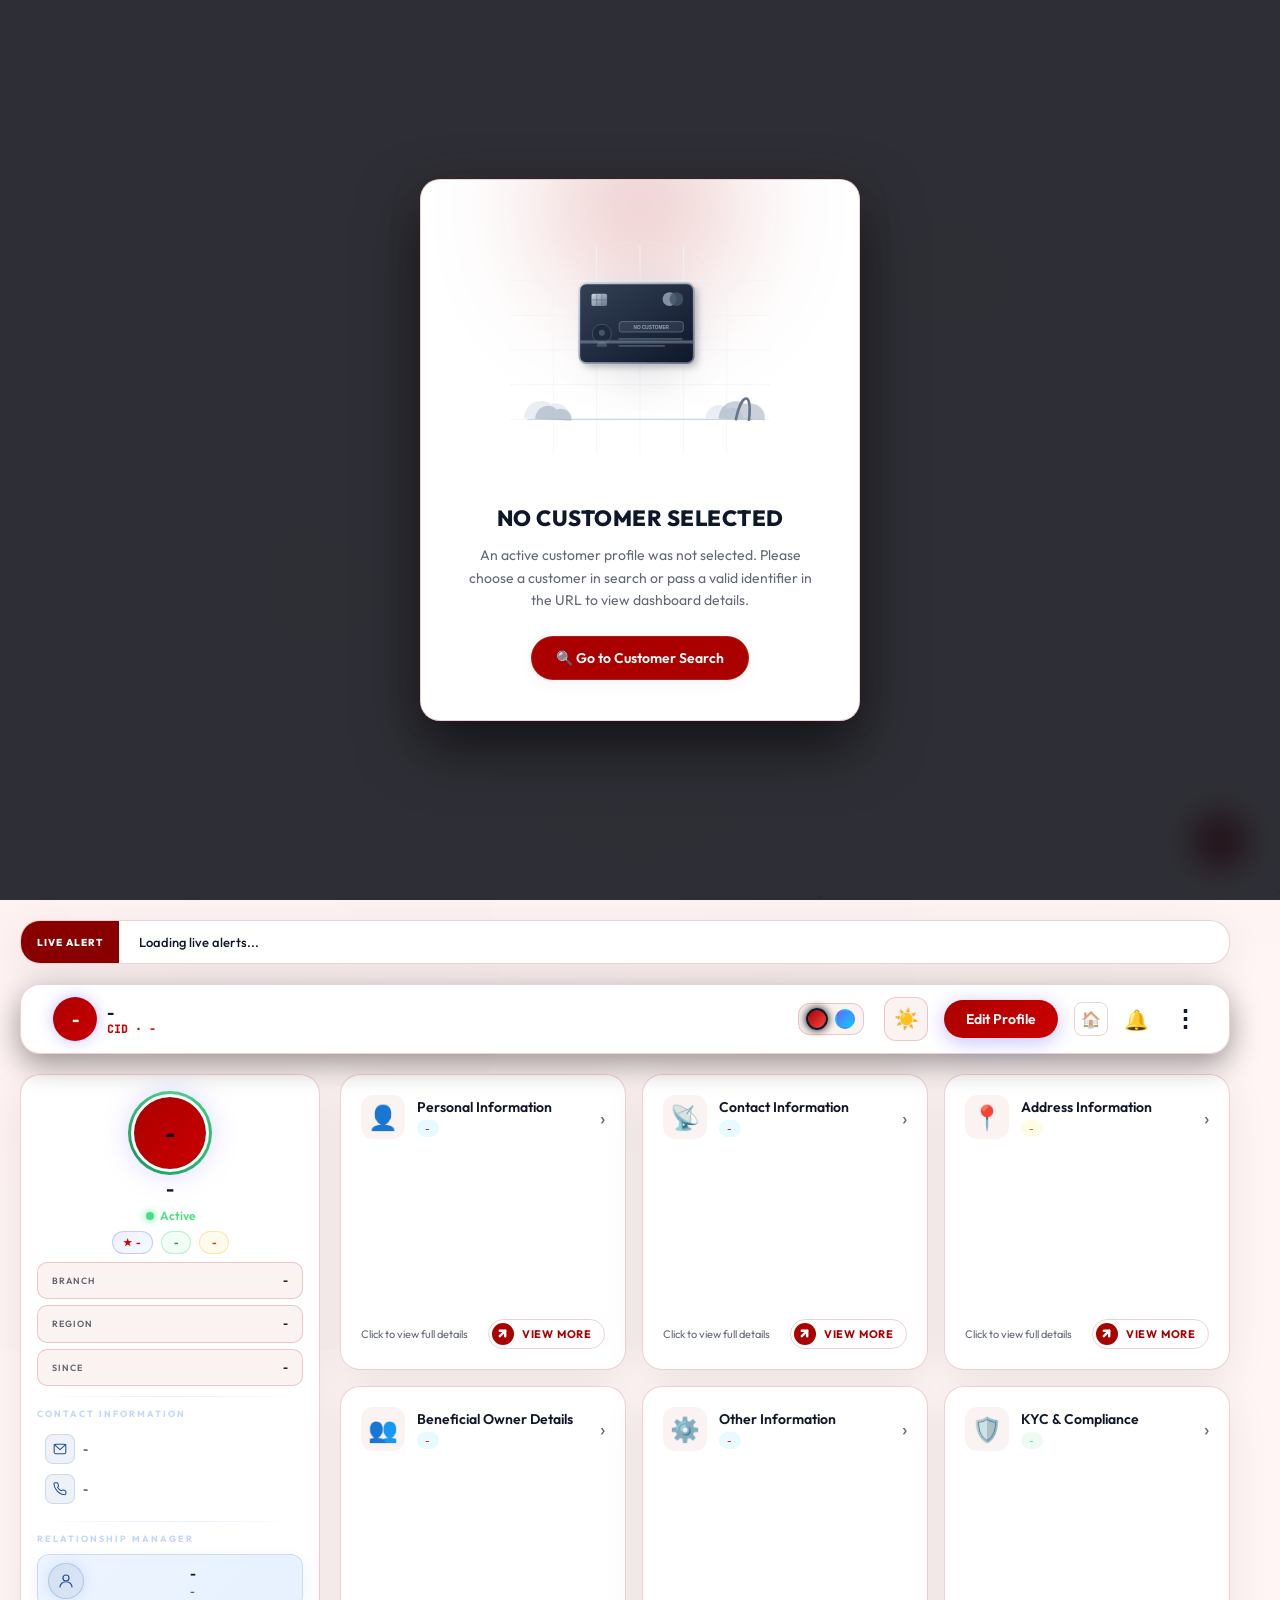
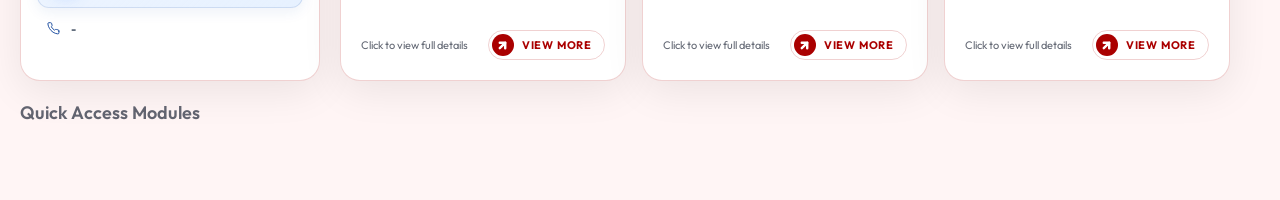
==== index.html @ bb3f1ac5 "Update dashboard UI and modules: view more buttons outline and text-bounce animations, nav dots visi" ====
<!DOCTYPE html>
<html lang="en" class="light-mode">

<head>
  <script>
    (function () {
      const root = document.documentElement;
      fetch('http://localhost:3000/theme')
        .then(res => res.json())
        .then(data => {
          if (data.mode === 'light') {
            root.classList.add('light-mode');
            document.body && document.body.classList.add('light-mode');
          } else {
            root.classList.remove('light-mode');
            document.body && document.body.classList.remove('light-mode');
          }
          if (data.color === 'neon') {
            root.classList.add('theme-neon');
          } else {
            root.classList.remove('theme-neon');
          }
        })
        .catch(err => console.warn("Failed to fetch theme from DB on load:", err));
    })();
  </script>
  <meta charset="UTF-8" />
  <meta name="viewport" content="width=device-width, initial-scale=1.0" />
  <title>CUSTOMER360 · Customer Intelligence</title>
  <meta name="description"
    content="Premium AI-powered banking customer profile dashboard with cinematic 3D experience." />
  <link rel="stylesheet" href="fonts/fonts.css" />
  <link rel="stylesheet" href="lib/flatpickr.min.css" />
  <link rel="stylesheet" href="style.css" />
</head>

<body class="light-mode">

  <!-- SVG Chroma Key Filter (Removes Black) -->
  <svg width="0" height="0" style="position:absolute">
    <filter id="remove-black">
      <feColorMatrix type="matrix" values="1 0 0 0 0
                                           0 1 0 0 0
                                           0 0 1 0 0
                                           1 1 1 0 -0.5" />
    </filter>
  </svg>

  <!-- ===== THREE.JS CANVAS ===== -->
  <canvas id="bg-canvas"></canvas>

  <!-- ===== LOADING SCREEN ===== -->
  <div id="loading-screen">
    <div class="loading-bg-glow"></div>
    <div class="loading-particles" id="loading-particles"></div>
    <div class="loading-content">
      <div class="loading-logo">
        <span class="logo-icon">⬡</span>
        <span class="logo-text">CUSTOMER360</span>
      </div>
      <div class="loading-line-container">
        <div class="loading-line" id="loading-line"></div>
      </div>
      <div class="loading-status" id="loading-status">Initializing System</div>
      <div class="loading-percent" id="loading-percent">0%</div>
      <div class="sound-wave" id="sound-wave">
        <span></span><span></span><span></span><span></span><span></span>
        <span></span><span></span><span></span><span></span><span></span>
        <span></span><span></span><span></span><span></span><span></span>
      </div>
    </div>
    <div class="loading-shards">
      <div class="shard s1"></div>
      <div class="shard s2"></div>
      <div class="shard s3"></div>
      <div class="shard s4"></div>
      <div class="shard s5"></div>
    </div>
  </div>

  <!-- ===== MAIN APP ===== -->
  <div id="app" class="hidden">

    <!-- SCENE 1: AVATAR REVEAL -->
    <section id="scene-avatar" class="scene">
      <div class="scene-inner">
        <div class="avatar-reveal-container" id="avatar-container">
          <div class="holographic-rings">
            <div class="ring r1"></div>
            <div class="ring r2"></div>
            <div class="ring r3"></div>
          </div>
          <div class="avatar-orb" id="avatar-orb">
            <div class="avatar-crown" id="avatar-crown" style="display:none">👑</div>
            <div class="avatar-inner">
              <div class="avatar-face"></div>
            </div>
            <div class="avatar-glow"></div>
          </div>
          <div class="avatar-particles" id="avatar-particles"></div>
          <div class="avatar-info" id="avatar-info">
            <h1 class="customer-name">-</h1>
            <p class="customer-subtitle">-</p>
            <div class="customer-badge" id="customer-badge-row">
              <!-- Tier badge: prime platinum shows 👑 + label; prime shows label; others hidden -->
              <span class="cb-tier" id="cb-tier-badge" style="display:none"></span>
              <!-- Trade Finance badge: shown only when tradeFinanceEnabled = true -->
              <span class="cb-trade" id="cb-trade-badge" style="display:none">⚓ Trade Finance Enabled</span>
            </div>

            <!-- Stories Model -->
            <div class="stories-row">
              <div class="story-item" data-story="security">
                <div class="story-ring active">
                  <div class="story-avatar">🛡️</div>
                </div>
                <span>Security</span>
              </div>
              <div class="story-item" data-story="invest">
                <div class="story-ring active">
                  <div class="story-avatar">📈</div>
                </div>
                <span>Insights</span>
              </div>
              <div class="story-item" data-story="rewards">
                <div class="story-ring active">
                  <div class="story-avatar">🎁</div>
                </div>
                <span>Rewards</span>
              </div>
              <div class="story-item" data-story="lifestyle">
                <div class="story-ring">
                  <div class="story-avatar">✈️</div>
                </div>
                <span>Travel</span>
              </div>
              <div class="story-item" data-story="ai">
                <div class="story-ring">
                  <div class="story-avatar">🤖</div>
                </div>
                <span>AI Advice</span>
              </div>
            </div>
          </div>
        </div>
        <div class="scroll-hint" id="scroll-hint">
          <span>Scroll to explore</span>
          <div class="scroll-arrow"></div>
        </div>
      </div>
    </section>

    <!-- SCENE 2: DASHBOARD -->
    <section id="scene-dashboard" class="scene">
      <!-- Ticker Alert -->
      <div class="alerts-bar glass-card">
        <div class="alert-label">LIVE ALERT</div>
        <div class="alert-ticker">
          <div class="ticker-content">
            <span>Loading live alerts...</span>
          </div>
        </div>
      </div>

      <!-- HEADER (below alert row, sticky top) -->
      <header class="dash-header glass-card" id="dash-header">
        <div class="header-left">
          <div class="header-avatar-mini">-</div>
          <div class="header-info">
            <span class="header-name">-</span>
            <span class="header-id">CID · -</span>
          </div>
        </div>
        <div class="header-center">
          <!-- Dynamically populated by ui-renderer.js based on JSON data -->
        </div>
        <div class="header-right">
          <div class="theme-picker-group">
            <button class="theme-picker-btn red-theme-picker active" data-theme="red"
              title="Crimson Red Theme"></button>
            <button class="theme-picker-btn neon-theme-picker" data-theme="neon" title="Neon Palette Theme"></button>
          </div>
          <button class="theme-toggle" id="theme-toggle" title="Toggle Theme">
            <span class="sun">☀️</span>
            <span class="moon">🌙</span>
          </button>
          <button class="btn-primary" id="edit-profile-btn">Edit Profile</button>
          <button class="header-home-btn" id="header-home-btn" title="Go to Dashboard"
            onclick="window.location.href='index.html'">
            <span class="home-icon">🏠</span>
          </button>
          <div class="header-notif">
            <span class="notif-count" style="display:none">0</span>
            <span>🔔</span>
          </div>
          <div class="menu-container" style="position:relative">
            <button class="icon-btn" id="tour-menu-btn"
              style="background:transparent; border:none; color:var(--text); font-size:24px; font-weight: bold; cursor:pointer; padding-left: 8px;">⋮</button>
            <div class="dropdown-menu glass-card" id="tour-dropdown"
              style="display:none; position:absolute; right:0; top:40px; padding:10px; border-radius:10px; width:150px; z-index:1000; flex-direction:column; gap:8px;">
              <button class="dropdown-item" id="start-tour-btn"
                style="background:var(--glass2); border:1px solid var(--border); border-radius:6px; color:var(--text); width:100%; text-align:left; padding:8px 12px; cursor:pointer; font-family:inherit;">Start
                Tour</button>
              <button class="dropdown-item"
                style="background:var(--glass2); border:1px solid var(--border); border-radius:6px; color:var(--text); width:100%; text-align:left; padding:8px 12px; cursor:pointer; font-family:inherit;">Help
                Center</button>
            </div>
          </div>
        </div>
      </header>

      <!-- PROFILE SIDEBAR + CARDS GRID -->
      <div class="dash-body">

        <!-- LEFT PROFILE CARD -->
        <aside class="profile-sidebar glass-card" id="profile-sidebar">
          <!-- Avatar with status ring + conditional crown -->
          <div class="avatar-status-ring status-active" id="avatar-status-ring">
            <!-- Crown: only for prime platinum -->
            <span class="sidebar-crown" id="sidebar-crown" style="display:none">👑</span>
            <div class="profile-avatar-large">-</div>
          </div>

          <h2 class="profile-name">-</h2>
          <!-- Enhanced status pill -->
          <div class="profile-status active" id="profile-status-pill">
            <span class="status-dot"></span>
            <span class="status-pill-label">Active</span>
          </div>

          <div class="profile-tier">
            <span class="rating-badge">★ -</span>
            <span class="meta-badge meta-badge-status"><strong>-</strong></span>
            <span class="meta-badge meta-badge-staff" style="display:none"><strong>-</strong></span>
            <span class="meta-badge meta-badge-class"><strong>-</strong></span>
          </div>
          <div class="profile-stats-vertical">
            <div class="pstat-row" data-stat="branch" data-tooltip="">
              <span class="pstat-row-lbl">Branch</span>
              <span class="pstat-row-val">-</span>
            </div>
            <div class="pstat-row" data-stat="region" data-tooltip="">
              <span class="pstat-row-lbl">Region</span>
              <span class="pstat-row-val">-</span>
            </div>
            <div class="pstat-row" data-stat="since">
              <span class="pstat-row-lbl">Since</span>
              <span class="pstat-row-val">-</span>
            </div>
          </div>

          <!-- ── CONTACT INFORMATION ── -->
          <div class="sidebar-divider"></div>
          <div class="contact-info-section">
            <h4 class="sidebar-section-title">CONTACT INFORMATION</h4>
            <div class="contact-item">
              <span class="contact-icon">
                <svg xmlns="http://www.w3.org/2000/svg" viewBox="0 0 24 24" fill="none" stroke="currentColor"
                  stroke-width="1.8" stroke-linecap="round" stroke-linejoin="round">
                  <rect x="2" y="4" width="20" height="16" rx="3" />
                  <polyline points="2,4 12,13 22,4" />
                </svg>
              </span>
              <span class="contact-text">-</span>
            </div>
            <div class="contact-item">
              <span class="contact-icon">
                <svg xmlns="http://www.w3.org/2000/svg" viewBox="0 0 24 24" fill="none" stroke="currentColor"
                  stroke-width="1.8" stroke-linecap="round" stroke-linejoin="round">
                  <path
                    d="M22 16.92v3a2 2 0 0 1-2.18 2 19.79 19.79 0 0 1-8.63-3.07A19.5 19.5 0 0 1 4.69 12a19.79 19.79 0 0 1-3.07-8.67A2 2 0 0 1 3.6 1.28h3a2 2 0 0 1 2 1.72c.127.96.361 1.903.7 2.81a2 2 0 0 1-.45 2.11L7.91 8.86a16 16 0 0 0 6.29 6.29l.95-.95a2 2 0 0 1 2.11-.45c.907.339 1.85.573 2.81.7A2 2 0 0 1 22 16.92z" />
                </svg>
              </span>
              <span class="contact-text">-</span>
            </div>
          </div>

          <!-- ── RELATIONSHIP MANAGER ── -->
          <div class="sidebar-divider"></div>
          <div class="rm-section">
            <h4 class="sidebar-section-title">RELATIONSHIP MANAGER</h4>
            <div class="rm-card">
              <div class="rm-avatar">
                <svg xmlns="http://www.w3.org/2000/svg" viewBox="0 0 24 24" fill="none" stroke="currentColor"
                  stroke-width="1.6" stroke-linecap="round" stroke-linejoin="round">
                  <circle cx="12" cy="8" r="4" />
                  <path d="M4 20c0-4 3.6-7 8-7s8 3 8 7" />
                </svg>
              </div>
              <div class="rm-info">
                <span class="rm-name">-</span>
                <span class="rm-role">-</span>
              </div>
            </div>
            <div class="rm-phone-row">
              <span class="rm-phone-icon">
                <svg xmlns="http://www.w3.org/2000/svg" viewBox="0 0 24 24" fill="none" stroke="currentColor"
                  stroke-width="1.8" stroke-linecap="round" stroke-linejoin="round">
                  <path
                    d="M22 16.92v3a2 2 0 0 1-2.18 2 19.79 19.79 0 0 1-8.63-3.07A19.5 19.5 0 0 1 4.69 12a19.79 19.79 0 0 1-3.07-8.67A2 2 0 0 1 3.6 1.28h3a2 2 0 0 1 2 1.72c.127.96.361 1.903.7 2.81a2 2 0 0 1-.45 2.11L7.91 8.86a16 16 0 0 0 6.29 6.29l.95-.95a2 2 0 0 1 2.11-.45c.907.339 1.85.573 2.81.7A2 2 0 0 1 22 16.92z" />
                </svg>
              </span>
              <span class="rm-phone-number">-</span>
            </div>
          </div>

        </aside>


        <!-- MAIN CARDS GRID -->
        <main class="cards-grid" id="cards-grid">

          <!-- CARD 1: PERSONAL INFO -->
          <div class="info-card glass-card" id="card-personal" data-modal="modal-personal">
            <div class="card-header">
              <div class="card-icon">👤</div>
              <div class="card-title-wrap">
                <h3>Personal Information</h3>
                <span class="card-tag">-</span>
              </div>
              <div class="card-arrow">›</div>
            </div>
            <div class="card-body">
              <!-- Loaded Dynamically -->
            </div>
            <div class="card-footer">
              <span class="cf-label">Click to view full details</span>
              <button class="card-action-btn">
                <span class="btn-icon-wrapper">
                  <svg class="btn-arrow" width="13" height="13" viewBox="0 0 24 24" fill="none" stroke="currentColor" stroke-width="4.5" stroke-linecap="round" stroke-linejoin="round" style="transition: transform 0.3s ease;"><line x1="7" y1="17" x2="17" y2="7"></line><polyline points="7 7 17 7 17 17"></polyline></svg>
                </span>
                <span class="btn-text">View More</span>
              </button>
            </div>
          </div>

          <!-- CARD 2: CONTACT INFO -->
          <div class="info-card glass-card" id="card-contact" data-modal="modal-contact">
            <div class="card-header">
              <div class="card-icon">📡</div>
              <div class="card-title-wrap">
                <h3>Contact Information</h3>
                <span class="card-tag">-</span>
              </div>
              <div class="card-arrow">›</div>
            </div>
            <div class="card-body">
              <!-- Loaded Dynamically -->
            </div>
            <div class="card-footer">
              <span class="cf-label">Click to view full details</span>
              <button class="card-action-btn">
                <span class="btn-icon-wrapper">
                  <svg class="btn-arrow" width="13" height="13" viewBox="0 0 24 24" fill="none" stroke="currentColor" stroke-width="4.5" stroke-linecap="round" stroke-linejoin="round" style="transition: transform 0.3s ease;"><line x1="7" y1="17" x2="17" y2="7"></line><polyline points="7 7 17 7 17 17"></polyline></svg>
                </span>
                <span class="btn-text">View More</span>
              </button>
            </div>
          </div>

          <!-- CARD 3: ADDRESS INFO -->
          <div class="info-card glass-card" id="card-address" data-modal="modal-address">
            <div class="card-header">
              <div class="card-icon">📍</div>
              <div class="card-title-wrap">
                <h3>Address Information</h3>
                <span class="card-tag tag-gold">-</span>
              </div>
              <div class="card-arrow">›</div>
            </div>
            <div class="card-body">
              <!-- Loaded Dynamically -->
            </div>
            <div class="card-footer">
              <span class="cf-label">Click to view full details</span>
              <button class="card-action-btn">
                <span class="btn-icon-wrapper">
                  <svg class="btn-arrow" width="13" height="13" viewBox="0 0 24 24" fill="none" stroke="currentColor" stroke-width="4.5" stroke-linecap="round" stroke-linejoin="round" style="transition: transform 0.3s ease;"><line x1="7" y1="17" x2="17" y2="7"></line><polyline points="7 7 17 7 17 17"></polyline></svg>
                </span>
                <span class="btn-text">View More</span>
              </button>
            </div>
          </div>

          <!-- CARD 4: BENEFICIAL OWNER DETAILS -->
          <div class="info-card glass-card" id="card-owner" data-modal="modal-owner">
            <div class="card-header">
              <div class="card-icon">👥</div>
              <div class="card-title-wrap">
                <h3>Beneficial Owner Details</h3>
                <span class="card-tag">-</span>
              </div>
              <div class="card-arrow">›</div>
            </div>
            <div class="card-body">
              <!-- Loaded Dynamically -->
            </div>
            <div class="card-footer">
              <span class="cf-label">Click to view full details</span>
              <button class="card-action-btn">
                <span class="btn-icon-wrapper">
                  <svg class="btn-arrow" width="13" height="13" viewBox="0 0 24 24" fill="none" stroke="currentColor" stroke-width="4.5" stroke-linecap="round" stroke-linejoin="round" style="transition: transform 0.3s ease;"><line x1="7" y1="17" x2="17" y2="7"></line><polyline points="7 7 17 7 17 17"></polyline></svg>
                </span>
                <span class="btn-text">View More</span>
              </button>
            </div>
          </div>

          <!-- CARD 5: OTHER INFORMATION -->
          <div class="info-card glass-card" id="card-other" data-modal="modal-other">
            <div class="card-header">
              <div class="card-icon">⚙️</div>
              <div class="card-title-wrap">
                <h3>Other Information</h3>
                <span class="card-tag tag-cyan">-</span>
              </div>
              <div class="card-arrow">›</div>
            </div>
            <div class="card-body">
              <!-- Loaded Dynamically -->
            </div>
            <div class="card-footer">
              <span class="cf-label">Click to view full details</span>
              <button class="card-action-btn">
                <span class="btn-icon-wrapper">
                  <svg class="btn-arrow" width="13" height="13" viewBox="0 0 24 24" fill="none" stroke="currentColor" stroke-width="4.5" stroke-linecap="round" stroke-linejoin="round" style="transition: transform 0.3s ease;"><line x1="7" y1="17" x2="17" y2="7"></line><polyline points="7 7 17 7 17 17"></polyline></svg>
                </span>
                <span class="btn-text">View More</span>
              </button>
            </div>
          </div>

          <!-- CARD 6: KYC & COMPLIANCE -->
          <div class="info-card glass-card" id="card-kyc" data-modal="modal-kyc">
            <div class="card-header">
              <div class="card-icon">🛡️</div>
              <div class="card-title-wrap">
                <h3>KYC & Compliance</h3>
                <span class="card-tag tag-green">-</span>
              </div>
              <div class="card-arrow">›</div>
            </div>
            <div class="card-body">
              <!-- Loaded Dynamically -->
            </div>
            <div class="card-footer">
              <span class="cf-label">Click to view full details</span>
              <button class="card-action-btn">
                <span class="btn-icon-wrapper">
                  <svg class="btn-arrow" width="13" height="13" viewBox="0 0 24 24" fill="none" stroke="currentColor" stroke-width="4.5" stroke-linecap="round" stroke-linejoin="round" style="transition: transform 0.3s ease;"><line x1="7" y1="17" x2="17" y2="7"></line><polyline points="7 7 17 7 17 17"></polyline></svg>
                </span>
                <span class="btn-text">View More</span>
              </button>
            </div>
          </div>

        </main>

        <div id="quick-module-view" class="hidden">
          <div class="qm-header-inline">
            <h2 id="qm-title">Module Title</h2>
          </div>
          <div class="qm-breadcrumbs-bar" id="qm-breadcrumbs-bar"></div>
          <div class="qm-content-area" id="qm-content">
            <!-- HTML content will be injected here -->
          </div>
        </div>



        <!-- Fixed Navigation Dots for Dashboard/Modules -->
        <div class="qm-nav-dots" id="qm-nav-dots"></div>
      </div>


      <!-- BOTTOM NAVIGATION MODULES -->
      <section class="bottom-modules" id="bottom-modules">
        <h2 class="modules-title">Quick Access Modules</h2>
        <div class="modules-grid">
          <!-- Loaded Dynamically from QUICK_MODULES_CONFIG in config.js -->
        </div>
      </section>

    </section>
  </div>

  <!-- ===== CINEMATIC DETAIL VIEW (Replaces Modals) ===== -->
  <div id="detail-view" class="hidden">
    <button class="back-btn-floating" id="back-to-dash" title="Back to Dashboard">
      <span class="back-icon">←</span>
      <span class="back-text">Back to Dashboard</span>
    </button>
    <div class="detail-header">
      <div class="hero-particles" id="hero-particles"></div>
      <div class="detail-image-wrap">
        <div class="image-glow"></div>
        <img id="detail-img" src="" alt="Detail Visual">
      </div>
      <div class="model-info">
        <div class="model-title-wrap"
          style="display: flex; align-items: center; gap: 12px; flex-wrap: wrap; margin-bottom: 8px;">
          <h2 id="detail-model-title" style="margin: 0;">Model Name</h2>
          <span id="detail-model-tag" class="card-tag"
            style="font-size: 11px; padding: 4px 10px; border-radius: 20px; font-weight: 600; text-transform: uppercase; letter-spacing: 1px;"></span>
        </div>
        <p id="detail-model-desc" style="margin-top: 0;">Premium Visualization</p>
      </div>
    </div>
    <div class="detail-content-area" id="detail-content-area">
      <!-- Dynamic sections injected by JS -->
    </div>
  </div>

  <!-- ===== NOTIFICATION PANEL ===== -->
  <div id="notif-backdrop" class="notif-backdrop hidden"></div>
  <div id="notif-panel" class="notif-panel hidden">
    <div class="notif-header">
      <div class="notif-header-left">
        <h2>Alerts</h2>
        <span class="notif-count-badge" id="notif-count-badge">0</span>
      </div>
      <button class="notif-close-btn" id="notif-close-btn" aria-label="Close Alerts">&times;</button>
    </div>
    <div class="notif-body" id="notif-list">
      <!-- Notification cards injected dynamically -->
    </div>
  </div>

  <!-- ===== FLOATING SEARCH BUTTON ===== -->
  <a href="customer-search/customer-search.html" id="floating-search-btn" class="floating-search-btn"
    onclick="event.preventDefault(); window.UIRenderer && window.UIRenderer.triggerSearchTransition((window.API_CONFIG && window.API_CONFIG.CUSTOMER_SEARCH_URL) || 'customer-search/customer-search.html');">
    <span class="btn-icon">🔍</span>
    <span class="btn-text">Search New Customer</span>
  </a>

  <!-- SCRIPTS -->
  <script src="https://code.jquery.com/jquery-3.7.1.min.js"></script>
  <script src="lib/flatpickr.min.js"></script>
  <script src="lib/three.min.js"></script>
  <script src="lib/OrbitControls.js"></script>
  <script src="lib/GLTFLoader.js"></script>
  <script src="lib/gsap.min.js"></script>
  <script src="lib/ScrollTrigger.min.js"></script>
  <script src="config.js"></script>
  <script src="paramsdata.js"></script>
  <script src="api-service.js"></script>
  <script src="ui-renderer.js"></script>
  <script src="data-loader.js"></script>
  <script src="assets.js"></script>
  <script src="modules/theme/theme.js"></script>
  <script src="script.js"></script>
  <script src="tour.js"></script>
  <script src="modules/lead/leads-module.js"></script>
  <script src="modules/case/case-module.js"></script>
  <script src="modules/holding/holding.js"></script>
  <script src="modules/activities/activities-module.js"></script>

</body>

</html>
---- fonts/fonts.css ----
@font-face {
  font-family: 'JetBrains Mono';
  font-style: normal;
  font-weight: 300;
  font-display: swap;
  src: url('jetbrains-mono-300.ttf') format('truetype');
}
@font-face {
  font-family: 'JetBrains Mono';
  font-style: normal;
  font-weight: 400;
  font-display: swap;
  src: url('jetbrains-mono-400.ttf') format('truetype');
}
@font-face {
  font-family: 'JetBrains Mono';
  font-style: normal;
  font-weight: 500;
  font-display: swap;
  src: url('jetbrains-mono-500.ttf') format('truetype');
}
@font-face {
  font-family: 'Outfit';
  font-style: normal;
  font-weight: 200;
  font-display: swap;
  src: url('outfit-200.ttf') format('truetype');
}
@font-face {
  font-family: 'Outfit';
  font-style: normal;
  font-weight: 300;
  font-display: swap;
  src: url('outfit-300.ttf') format('truetype');
}
@font-face {
  font-family: 'Outfit';
  font-style: normal;
  font-weight: 400;
  font-display: swap;
  src: url('outfit-400.ttf') format('truetype');
}
@font-face {
  font-family: 'Outfit';
  font-style: normal;
  font-weight: 500;
  font-display: swap;
  src: url('outfit-500.ttf') format('truetype');
}
@font-face {
  font-family: 'Outfit';
  font-style: normal;
  font-weight: 600;
  font-display: swap;
  src: url('outfit-600.ttf') format('truetype');
}
@font-face {
  font-family: 'Outfit';
  font-style: normal;
  font-weight: 700;
  font-display: swap;
  src: url('outfit-700.ttf') format('truetype');
}
@font-face {
  font-family: 'Outfit';
  font-style: normal;
  font-weight: 800;
  font-display: swap;
  src: url('outfit-800.ttf') format('truetype');
}
@font-face {
  font-family: 'Outfit';
  font-style: normal;
  font-weight: 900;
  font-display: swap;
  src: url('outfit-900.ttf') format('truetype');
}
---- lib/flatpickr.min.css ----
.flatpickr-calendar{background:transparent;opacity:0;display:none;text-align:center;visibility:hidden;padding:0;-webkit-animation:none;animation:none;direction:ltr;border:0;font-size:14px;line-height:24px;border-radius:5px;position:absolute;width:307.875px;-webkit-box-sizing:border-box;box-sizing:border-box;-ms-touch-action:manipulation;touch-action:manipulation;background:#fff;-webkit-box-shadow:1px 0 0 #e6e6e6,-1px 0 0 #e6e6e6,0 1px 0 #e6e6e6,0 -1px 0 #e6e6e6,0 3px 13px rgba(0,0,0,0.08);box-shadow:1px 0 0 #e6e6e6,-1px 0 0 #e6e6e6,0 1px 0 #e6e6e6,0 -1px 0 #e6e6e6,0 3px 13px rgba(0,0,0,0.08)}.flatpickr-calendar.open,.flatpickr-calendar.inline{opacity:1;max-height:640px;visibility:visible}.flatpickr-calendar.open{display:inline-block;z-index:99999}.flatpickr-calendar.animate.open{-webkit-animation:fpFadeInDown 300ms cubic-bezier(.23,1,.32,1);animation:fpFadeInDown 300ms cubic-bezier(.23,1,.32,1)}.flatpickr-calendar.inline{display:block;position:relative;top:2px}.flatpickr-calendar.static{position:absolute;top:calc(100% + 2px)}.flatpickr-calendar.static.open{z-index:999;display:block}.flatpickr-calendar.multiMonth .flatpickr-days .dayContainer:nth-child(n+1) .flatpickr-day.inRange:nth-child(7n+7){-webkit-box-shadow:none !important;box-shadow:none !important}.flatpickr-calendar.multiMonth .flatpickr-days .dayContainer:nth-child(n+2) .flatpickr-day.inRange:nth-child(7n+1){-webkit-box-shadow:-2px 0 0 #e6e6e6,5px 0 0 #e6e6e6;box-shadow:-2px 0 0 #e6e6e6,5px 0 0 #e6e6e6}.flatpickr-calendar .hasWeeks .dayContainer,.flatpickr-calendar .hasTime .dayContainer{border-bottom:0;border-bottom-right-radius:0;border-bottom-left-radius:0}.flatpickr-calendar .hasWeeks .dayContainer{border-left:0}.flatpickr-calendar.hasTime .flatpickr-time{height:40px;border-top:1px solid #e6e6e6}.flatpickr-calendar.noCalendar.hasTime .flatpickr-time{height:auto}.flatpickr-calendar:before,.flatpickr-calendar:after{position:absolute;display:block;pointer-events:none;border:solid transparent;content:'';height:0;width:0;left:22px}.flatpickr-calendar.rightMost:before,.flatpickr-calendar.arrowRight:before,.flatpickr-calendar.rightMost:after,.flatpickr-calendar.arrowRight:after{left:auto;right:22px}.flatpickr-calendar.arrowCenter:before,.flatpickr-calendar.arrowCenter:after{left:50%;right:50%}.flatpickr-calendar:before{border-width:5px;margin:0 -5px}.flatpickr-calendar:after{border-width:4px;margin:0 -4px}.flatpickr-calendar.arrowTop:before,.flatpickr-calendar.arrowTop:after{bottom:100%}.flatpickr-calendar.arrowTop:before{border-bottom-color:#e6e6e6}.flatpickr-calendar.arrowTop:after{border-bottom-color:#fff}.flatpickr-calendar.arrowBottom:before,.flatpickr-calendar.arrowBottom:after{top:100%}.flatpickr-calendar.arrowBottom:before{border-top-color:#e6e6e6}.flatpickr-calendar.arrowBottom:after{border-top-color:#fff}.flatpickr-calendar:focus{outline:0}.flatpickr-wrapper{position:relative;display:inline-block}.flatpickr-months{display:-webkit-box;display:-webkit-flex;display:-ms-flexbox;display:flex}.flatpickr-months .flatpickr-month{background:transparent;color:rgba(0,0,0,0.9);fill:rgba(0,0,0,0.9);height:34px;line-height:1;text-align:center;position:relative;-webkit-user-select:none;-moz-user-select:none;-ms-user-select:none;user-select:none;overflow:hidden;-webkit-box-flex:1;-webkit-flex:1;-ms-flex:1;flex:1}.flatpickr-months .flatpickr-prev-month,.flatpickr-months .flatpickr-next-month{-webkit-user-select:none;-moz-user-select:none;-ms-user-select:none;user-select:none;text-decoration:none;cursor:pointer;position:absolute;top:0;height:34px;padding:10px;z-index:3;color:rgba(0,0,0,0.9);fill:rgba(0,0,0,0.9)}.flatpickr-months .flatpickr-prev-month.flatpickr-disabled,.flatpickr-months .flatpickr-next-month.flatpickr-disabled{display:none}.flatpickr-months .flatpickr-prev-month i,.flatpickr-months .flatpickr-next-month i{position:relative}.flatpickr-months .flatpickr-prev-month.flatpickr-prev-month,.flatpickr-months .flatpickr-next-month.flatpickr-prev-month{/*
      /*rtl:begin:ignore*/left:0/*
      /*rtl:end:ignore*/}/*
      /*rtl:begin:ignore*/
/*
      /*rtl:end:ignore*/
.flatpickr-months .flatpickr-prev-month.flatpickr-next-month,.flatpickr-months .flatpickr-next-month.flatpickr-next-month{/*
      /*rtl:begin:ignore*/right:0/*
      /*rtl:end:ignore*/}/*
      /*rtl:begin:ignore*/
/*
      /*rtl:end:ignore*/
.flatpickr-months .flatpickr-prev-month:hover,.flatpickr-months .flatpickr-next-month:hover{color:#959ea9}.flatpickr-months .flatpickr-prev-month:hover svg,.flatpickr-months .flatpickr-next-month:hover svg{fill:#f64747}.flatpickr-months .flatpickr-prev-month svg,.flatpickr-months .flatpickr-next-month svg{width:14px;height:14px}.flatpickr-months .flatpickr-prev-month svg path,.flatpickr-months .flatpickr-next-month svg path{-webkit-transition:fill .1s;transition:fill .1s;fill:inherit}.numInputWrapper{position:relative;height:auto}.numInputWrapper input,.numInputWrapper span{display:inline-block}.numInputWrapper input{width:100%}.numInputWrapper input::-ms-clear{display:none}.numInputWrapper input::-webkit-outer-spin-button,.numInputWrapper input::-webkit-inner-spin-button{margin:0;-webkit-appearance:none}.numInputWrapper span{position:absolute;right:0;width:14px;padding:0 4px 0 2px;height:50%;line-height:50%;opacity:0;cursor:pointer;border:1px solid rgba(57,57,57,0.15);-webkit-box-sizing:border-box;box-sizing:border-box}.numInputWrapper span:hover{background:rgba(0,0,0,0.1)}.numInputWrapper span:active{background:rgba(0,0,0,0.2)}.numInputWrapper span:after{display:block;content:"";position:absolute}.numInputWrapper span.arrowUp{top:0;border-bottom:0}.numInputWrapper span.arrowUp:after{border-left:4px solid transparent;border-right:4px solid transparent;border-bottom:4px solid rgba(57,57,57,0.6);top:26%}.numInputWrapper span.arrowDown{top:50%}.numInputWrapper span.arrowDown:after{border-left:4px solid transparent;border-right:4px solid transparent;border-top:4px solid rgba(57,57,57,0.6);top:40%}.numInputWrapper span svg{width:inherit;height:auto}.numInputWrapper span svg path{fill:rgba(0,0,0,0.5)}.numInputWrapper:hover{background:rgba(0,0,0,0.05)}.numInputWrapper:hover span{opacity:1}.flatpickr-current-month{font-size:135%;line-height:inherit;font-weight:300;color:inherit;position:absolute;width:75%;left:12.5%;padding:7.48px 0 0 0;line-height:1;height:34px;display:inline-block;text-align:center;-webkit-transform:translate3d(0,0,0);transform:translate3d(0,0,0)}.flatpickr-current-month span.cur-month{font-family:inherit;font-weight:700;color:inherit;display:inline-block;margin-left:.5ch;padding:0}.flatpickr-current-month span.cur-month:hover{background:rgba(0,0,0,0.05)}.flatpickr-current-month .numInputWrapper{width:6ch;width:7ch\0;display:inline-block}.flatpickr-current-month .numInputWrapper span.arrowUp:after{border-bottom-color:rgba(0,0,0,0.9)}.flatpickr-current-month .numInputWrapper span.arrowDown:after{border-top-color:rgba(0,0,0,0.9)}.flatpickr-current-month input.cur-year{background:transparent;-webkit-box-sizing:border-box;box-sizing:border-box;color:inherit;cursor:text;padding:0 0 0 .5ch;margin:0;display:inline-block;font-size:inherit;font-family:inherit;font-weight:300;line-height:inherit;height:auto;border:0;border-radius:0;vertical-align:initial;-webkit-appearance:textfield;-moz-appearance:textfield;appearance:textfield}.flatpickr-current-month input.cur-year:focus{outline:0}.flatpickr-current-month input.cur-year[disabled],.flatpickr-current-month input.cur-year[disabled]:hover{font-size:100%;color:rgba(0,0,0,0.5);background:transparent;pointer-events:none}.flatpickr-current-month .flatpickr-monthDropdown-months{appearance:menulist;background:transparent;border:none;border-radius:0;box-sizing:border-box;color:inherit;cursor:pointer;font-size:inherit;font-family:inherit;font-weight:300;height:auto;line-height:inherit;margin:-1px 0 0 0;outline:none;padding:0 0 0 .5ch;position:relative;vertical-align:initial;-webkit-box-sizing:border-box;-webkit-appearance:menulist;-moz-appearance:menulist;width:auto}.flatpickr-current-month .flatpickr-monthDropdown-months:focus,.flatpickr-current-month .flatpickr-monthDropdown-months:active{outline:none}.flatpickr-current-month .flatpickr-monthDropdown-months:hover{background:rgba(0,0,0,0.05)}.flatpickr-current-month .flatpickr-monthDropdown-months .flatpickr-monthDropdown-month{background-color:transparent;outline:none;padding:0}.flatpickr-weekdays{background:transparent;text-align:center;overflow:hidden;width:100%;display:-webkit-box;display:-webkit-flex;display:-ms-flexbox;display:flex;-webkit-box-align:center;-webkit-align-items:center;-ms-flex-align:center;align-items:center;height:28px}.flatpickr-weekdays .flatpickr-weekdaycontainer{display:-webkit-box;display:-webkit-flex;display:-ms-flexbox;display:flex;-webkit-box-flex:1;-webkit-flex:1;-ms-flex:1;flex:1}span.flatpickr-weekday{cursor:default;font-size:90%;background:transparent;color:rgba(0,0,0,0.54);line-height:1;margin:0;text-align:center;display:block;-webkit-box-flex:1;-webkit-flex:1;-ms-flex:1;flex:1;font-weight:bolder}.dayContainer,.flatpickr-weeks{padding:1px 0 0 0}.flatpickr-days{position:relative;overflow:hidden;display:-webkit-box;display:-webkit-flex;display:-ms-flexbox;display:flex;-webkit-box-align:start;-webkit-align-items:flex-start;-ms-flex-align:start;align-items:flex-start;width:307.875px}.flatpickr-days:focus{outline:0}.dayContainer{padding:0;outline:0;text-align:left;width:307.875px;min-width:307.875px;max-width:307.875px;-webkit-box-sizing:border-box;box-sizing:border-box;display:inline-block;display:-ms-flexbox;display:-webkit-box;display:-webkit-flex;display:flex;-webkit-flex-wrap:wrap;flex-wrap:wrap;-ms-flex-wrap:wrap;-ms-flex-pack:justify;-webkit-justify-content:space-around;justify-content:space-around;-webkit-transform:translate3d(0,0,0);transform:translate3d(0,0,0);opacity:1}.dayContainer + .dayContainer{-webkit-box-shadow:-1px 0 0 #e6e6e6;box-shadow:-1px 0 0 #e6e6e6}.flatpickr-day{background:none;border:1px solid transparent;border-radius:150px;-webkit-box-sizing:border-box;box-sizing:border-box;color:#393939;cursor:pointer;font-weight:400;width:14.2857143%;-webkit-flex-basis:14.2857143%;-ms-flex-preferred-size:14.2857143%;flex-basis:14.2857143%;max-width:39px;height:39px;line-height:39px;margin:0;display:inline-block;position:relative;-webkit-box-pack:center;-webkit-justify-content:center;-ms-flex-pack:center;justify-content:center;text-align:center}.flatpickr-day.inRange,.flatpickr-day.prevMonthDay.inRange,.flatpickr-day.nextMonthDay.inRange,.flatpickr-day.today.inRange,.flatpickr-day.prevMonthDay.today.inRange,.flatpickr-day.nextMonthDay.today.inRange,.flatpickr-day:hover,.flatpickr-day.prevMonthDay:hover,.flatpickr-day.nextMonthDay:hover,.flatpickr-day:focus,.flatpickr-day.prevMonthDay:focus,.flatpickr-day.nextMonthDay:focus{cursor:pointer;outline:0;background:#e6e6e6;border-color:#e6e6e6}.flatpickr-day.today{border-color:#959ea9}.flatpickr-day.today:hover,.flatpickr-day.today:focus{border-color:#959ea9;background:#959ea9;color:#fff}.flatpickr-day.selected,.flatpickr-day.startRange,.flatpickr-day.endRange,.flatpickr-day.selected.inRange,.flatpickr-day.startRange.inRange,.flatpickr-day.endRange.inRange,.flatpickr-day.selected:focus,.flatpickr-day.startRange:focus,.flatpickr-day.endRange:focus,.flatpickr-day.selected:hover,.flatpickr-day.startRange:hover,.flatpickr-day.endRange:hover,.flatpickr-day.selected.prevMonthDay,.flatpickr-day.startRange.prevMonthDay,.flatpickr-day.endRange.prevMonthDay,.flatpickr-day.selected.nextMonthDay,.flatpickr-day.startRange.nextMonthDay,.flatpickr-day.endRange.nextMonthDay{background:#569ff7;-webkit-box-shadow:none;box-shadow:none;color:#fff;border-color:#569ff7}.flatpickr-day.selected.startRange,.flatpickr-day.startRange.startRange,.flatpickr-day.endRange.startRange{border-radius:50px 0 0 50px}.flatpickr-day.selected.endRange,.flatpickr-day.startRange.endRange,.flatpickr-day.endRange.endRange{border-radius:0 50px 50px 0}.flatpickr-day.selected.startRange + .endRange:not(:nth-child(7n+1)),.flatpickr-day.startRange.startRange + .endRange:not(:nth-child(7n+1)),.flatpickr-day.endRange.startRange + .endRange:not(:nth-child(7n+1)){-webkit-box-shadow:-10px 0 0 #569ff7;box-shadow:-10px 0 0 #569ff7}.flatpickr-day.selected.startRange.endRange,.flatpickr-day.startRange.startRange.endRange,.flatpickr-day.endRange.startRange.endRange{border-radius:50px}.flatpickr-day.inRange{border-radius:0;-webkit-box-shadow:-5px 0 0 #e6e6e6,5px 0 0 #e6e6e6;box-shadow:-5px 0 0 #e6e6e6,5px 0 0 #e6e6e6}.flatpickr-day.flatpickr-disabled,.flatpickr-day.flatpickr-disabled:hover,.flatpickr-day.prevMonthDay,.flatpickr-day.nextMonthDay,.flatpickr-day.notAllowed,.flatpickr-day.notAllowed.prevMonthDay,.flatpickr-day.notAllowed.nextMonthDay{color:rgba(57,57,57,0.3);background:transparent;border-color:transparent;cursor:default}.flatpickr-day.flatpickr-disabled,.flatpickr-day.flatpickr-disabled:hover{cursor:not-allowed;color:rgba(57,57,57,0.1)}.flatpickr-day.week.selected{border-radius:0;-webkit-box-shadow:-5px 0 0 #569ff7,5px 0 0 #569ff7;box-shadow:-5px 0 0 #569ff7,5px 0 0 #569ff7}.flatpickr-day.hidden{visibility:hidden}.rangeMode .flatpickr-day{margin-top:1px}.flatpickr-weekwrapper{float:left}.flatpickr-weekwrapper .flatpickr-weeks{padding:0 12px;-webkit-box-shadow:1px 0 0 #e6e6e6;box-shadow:1px 0 0 #e6e6e6}.flatpickr-weekwrapper .flatpickr-weekday{float:none;width:100%;line-height:28px}.flatpickr-weekwrapper span.flatpickr-day,.flatpickr-weekwrapper span.flatpickr-day:hover{display:block;width:100%;max-width:none;color:rgba(57,57,57,0.3);background:transparent;cursor:default;border:none}.flatpickr-innerContainer{display:block;display:-webkit-box;display:-webkit-flex;display:-ms-flexbox;display:flex;-webkit-box-sizing:border-box;box-sizing:border-box;overflow:hidden}.flatpickr-rContainer{display:inline-block;padding:0;-webkit-box-sizing:border-box;box-sizing:border-box}.flatpickr-time{text-align:center;outline:0;display:block;height:0;line-height:40px;max-height:40px;-webkit-box-sizing:border-box;box-sizing:border-box;overflow:hidden;display:-webkit-box;display:-webkit-flex;display:-ms-flexbox;display:flex}.flatpickr-time:after{content:"";display:table;clear:both}.flatpickr-time .numInputWrapper{-webkit-box-flex:1;-webkit-flex:1;-ms-flex:1;flex:1;width:40%;height:40px;float:left}.flatpickr-time .numInputWrapper span.arrowUp:after{border-bottom-color:#393939}.flatpickr-time .numInputWrapper span.arrowDown:after{border-top-color:#393939}.flatpickr-time.hasSeconds .numInputWrapper{width:26%}.flatpickr-time.time24hr .numInputWrapper{width:49%}.flatpickr-time input{background:transparent;-webkit-box-shadow:none;box-shadow:none;border:0;border-radius:0;text-align:center;margin:0;padding:0;height:inherit;line-height:inherit;color:#393939;font-size:14px;position:relative;-webkit-box-sizing:border-box;box-sizing:border-box;-webkit-appearance:textfield;-moz-appearance:textfield;appearance:textfield}.flatpickr-time input.flatpickr-hour{font-weight:bold}.flatpickr-time input.flatpickr-minute,.flatpickr-time input.flatpickr-second{font-weight:400}.flatpickr-time input:focus{outline:0;border:0}.flatpickr-time .flatpickr-time-separator,.flatpickr-time .flatpickr-am-pm{height:inherit;float:left;line-height:inherit;color:#393939;font-weight:bold;width:2%;-webkit-user-select:none;-moz-user-select:none;-ms-user-select:none;user-select:none;-webkit-align-self:center;-ms-flex-item-align:center;align-self:center}.flatpickr-time .flatpickr-am-pm{outline:0;width:18%;cursor:pointer;text-align:center;font-weight:400}.flatpickr-time input:hover,.flatpickr-time .flatpickr-am-pm:hover,.flatpickr-time input:focus,.flatpickr-time .flatpickr-am-pm:focus{background:#eee}.flatpickr-input[readonly]{cursor:pointer}@-webkit-keyframes fpFadeInDown{from{opacity:0;-webkit-transform:translate3d(0,-20px,0);transform:translate3d(0,-20px,0)}to{opacity:1;-webkit-transform:translate3d(0,0,0);transform:translate3d(0,0,0)}}@keyframes fpFadeInDown{from{opacity:0;-webkit-transform:translate3d(0,-20px,0);transform:translate3d(0,-20px,0)}to{opacity:1;-webkit-transform:translate3d(0,0,0);transform:translate3d(0,0,0)}}
---- style.css ----
*,
*::before,
*::after {
  box-sizing: border-box;
  margin: 0;
  padding: 0;
  -webkit-font-smoothing: antialiased;
  -moz-osx-font-smoothing: grayscale;
}

:root {
  --bg: #12141c;
  --bg2: #1c1f2b;
  --accent: #aa0000;
  --accent2: #ff4444;
  --accent3: #cc0000;
  --gold: #ffd700;
  --glass: rgba(255, 255, 255, 0.05);
  --glass2: rgba(255, 255, 255, 0.08);
  --border: rgba(170, 0, 0, 0.25);
  --text: #ffffff;
  --muted: rgba(255, 255, 255, 0.7);
  --radius: 20px;
  --shadow: 0 15px 50px rgba(0, 0, 0, 0.5);
  --transition: 0.5s cubic-bezier(0.4, 0, 0.2, 1);
  --glow-shadow: rgba(170, 0, 0, 0.4);
  --glow-shadow-strong: rgba(170, 0, 0, 0.65);
  --glow-shadow-weak: rgba(170, 0, 0, 0.12);
  --glow-shadow-medium: rgba(170, 0, 0, 0.32);
  --glow-shadow-hover: rgba(170, 0, 0, 0.08);
  --aurora-1: rgba(170, 0, 0, 0.04);
  --aurora-2: rgba(244, 63, 94, 0.03);
  --aurora-3: rgba(185, 28, 28, 0.03);

  /* ── Tour indicator: amber works on dark + light and never clashes with red/neon ── */
  --tour-highlight:      #f59e0b;
  --tour-highlight-glow: rgba(245, 158, 11, 0.32);
  --tour-highlight-ring: rgba(245, 158, 11, 0.18);
  --tour-pulse:          #f59e0b;
  --tour-pulse-glow:     rgba(245, 158, 11, 0.75);
  --tour-pulse-ring:     rgba(245, 158, 11, 0.3);
  --tour-action-color:   #f59e0b;
  --tour-action-bg:      rgba(245, 158, 11, 0.08);
  --tour-action-border:  rgba(245, 158, 11, 0.28);
  --tour-next-bg:        var(--accent);
  --tour-next-bg-hover:  var(--accent3);
  --tour-next-shadow:    var(--glow-shadow);
  --tour-prev-bg:        rgba(255,255,255,0.07);
  --tour-prev-bg-hover:  rgba(255,255,255,0.13);
  --tour-prev-color:     rgba(255,255,255,0.85);
  --tour-skip-bg:        rgba(239, 68, 68, 0.1);
  --tour-skip-border:    rgba(239, 68, 68, 0.28);
  --tour-skip-color:     #f87171;
  --tour-skip-bg-hover:  #ef4444;
  --tour-overlay-bg:     rgba(0, 0, 0, 0.58);
  --tour-tooltip-border: rgba(245, 158, 11, 0.2);
}

:root.light-mode {
  --bg: #fff5f5;
  --bg2: #ffffff;
  --accent: #aa0000;
  --accent2: #cc0000;
  --accent3: #880000;
  --gold: #b45309;
  --glass: rgba(255, 255, 255, 0.95);
  --glass2: rgba(170, 0, 0, 0.05);
  --border: rgba(170, 0, 0, 0.18);
  --text: #0f172a;
  --muted: rgba(15, 23, 42, 0.65);
  --shadow: 0 10px 40px rgba(0, 0, 0, 0.08);
  --glow-shadow: rgba(170, 0, 0, 0.15);
  --glow-shadow-strong: rgba(170, 0, 0, 0.25);
  --glow-shadow-weak: rgba(170, 0, 0, 0.06);
  --glow-shadow-medium: rgba(170, 0, 0, 0.12);
  --glow-shadow-hover: rgba(170, 0, 0, 0.04);
  --aurora-1: rgba(170, 0, 0, 0.02);
  --aurora-2: rgba(244, 63, 94, 0.01);
  --aurora-3: rgba(185, 28, 28, 0.01);

  /* Tour: slightly deeper amber on white for better contrast */
  --tour-highlight:      #d97706;
  --tour-highlight-glow: rgba(217, 119, 6, 0.28);
  --tour-highlight-ring: rgba(217, 119, 6, 0.14);
  --tour-pulse:          #d97706;
  --tour-pulse-glow:     rgba(217, 119, 6, 0.65);
  --tour-pulse-ring:     rgba(217, 119, 6, 0.25);
  --tour-action-color:   #92400e;
  --tour-action-bg:      rgba(217, 119, 6, 0.07);
  --tour-action-border:  rgba(217, 119, 6, 0.25);
  --tour-next-bg:        var(--accent);
  --tour-next-bg-hover:  var(--accent3);
  --tour-next-shadow:    var(--glow-shadow);
  --tour-prev-bg:        rgba(15, 23, 42, 0.07);
  --tour-prev-bg-hover:  rgba(15, 23, 42, 0.13);
  --tour-prev-color:     #374151;
  --tour-skip-bg:        rgba(220, 38, 38, 0.07);
  --tour-skip-border:    rgba(220, 38, 38, 0.22);
  --tour-skip-color:     #dc2626;
  --tour-skip-bg-hover:  #dc2626;
  --tour-overlay-bg:     rgba(0, 0, 0, 0.35);
  --tour-tooltip-border: rgba(217, 119, 6, 0.25);
}

:root.theme-neon {
  --accent: #6c63ff;
  --accent2: #00d4ff;
  --accent3: #ff6b9d;
  --border: rgba(108, 99, 255, 0.25);
  --glow-shadow: rgba(108, 99, 255, 0.4);
  --glow-shadow-strong: rgba(108, 99, 255, 0.65);
  --glow-shadow-weak: rgba(108, 99, 255, 0.12);
  --glow-shadow-medium: rgba(108, 99, 255, 0.32);
  --glow-shadow-hover: rgba(108, 99, 255, 0.08);
  --aurora-1: rgba(108, 99, 255, 0.04);
  --aurora-2: rgba(0, 212, 255, 0.03);
  --aurora-3: rgba(255, 107, 157, 0.03);

  /* Tour: cyan complements neon purple accent without clashing */
  --tour-highlight:      #00d4ff;
  --tour-highlight-glow: rgba(0, 212, 255, 0.28);
  --tour-highlight-ring: rgba(0, 212, 255, 0.15);
  --tour-pulse:          #00d4ff;
  --tour-pulse-glow:     rgba(0, 212, 255, 0.75);
  --tour-pulse-ring:     rgba(0, 212, 255, 0.3);
  --tour-action-color:   #00d4ff;
  --tour-action-bg:      rgba(0, 212, 255, 0.07);
  --tour-action-border:  rgba(0, 212, 255, 0.25);
}

:root.theme-neon.light-mode {
  --bg: #f8fafc;
  --bg2: #ffffff;
  --accent: #4f46e5;
  --accent2: #0ea5e9;
  --accent3: #f43f5e;
  --border: rgba(79, 70, 229, 0.15);
  --glass2: rgba(79, 70, 229, 0.08);
  --glow-shadow: rgba(79, 70, 229, 0.2);
  --glow-shadow-strong: rgba(79, 70, 229, 0.3);
  --glow-shadow-weak: rgba(79, 70, 229, 0.08);
  --glow-shadow-medium: rgba(79, 70, 229, 0.15);
  --glow-shadow-hover: rgba(79, 70, 229, 0.04);
  --aurora-1: rgba(79, 70, 229, 0.02);
  --aurora-2: rgba(14, 165, 233, 0.01);
  --aurora-3: rgba(244, 63, 94, 0.01);

  /* Tour: sky blue is light-mode-safe and contrasts neon indigo accent */
  --tour-highlight:      #0ea5e9;
  --tour-highlight-glow: rgba(14, 165, 233, 0.22);
  --tour-highlight-ring: rgba(14, 165, 233, 0.12);
  --tour-pulse:          #0ea5e9;
  --tour-pulse-glow:     rgba(14, 165, 233, 0.65);
  --tour-pulse-ring:     rgba(14, 165, 233, 0.22);
  --tour-action-color:   #0369a1;
  --tour-action-bg:      rgba(14, 165, 233, 0.07);
  --tour-action-border:  rgba(14, 165, 233, 0.22);
  --tour-overlay-bg:     rgba(0, 0, 0, 0.32);
  --tour-prev-bg:        rgba(15, 23, 42, 0.07);
  --tour-prev-bg-hover:  rgba(15, 23, 42, 0.12);
  --tour-prev-color:     #334155;
  --tour-skip-bg:        rgba(244, 63, 94, 0.07);
  --tour-skip-border:    rgba(244, 63, 94, 0.2);
  --tour-skip-color:     #f43f5e;
  --tour-skip-bg-hover:  #f43f5e;
}

/* ── Modern Custom Scrollbars (Global) ── */
::-webkit-scrollbar {
  width: 10px;
  height: 10px;
}

::-webkit-scrollbar-track {
  background: transparent;
}

::-webkit-scrollbar-thumb {
  background: var(--border);
  border-radius: 20px;
  border: 3px solid transparent;
  background-clip: padding-box;
  transition: background 0.3s ease, border-color 0.3s ease;
}

::-webkit-scrollbar-thumb:hover {
  background: var(--accent2);
  border: 3px solid transparent;
  background-clip: padding-box;
}

/* Firefox scrollbar compatibility */
* {
  scrollbar-width: thin;
  scrollbar-color: var(--border) transparent;
}

/* ── Custom iOS-Theme Flatpickr Calendar ── */
.flatpickr-calendar {
  background: #1c1c1e !important;
  border: 1px solid #2c2c2e !important;
  box-shadow: 0 10px 30px rgba(0, 0, 0, 0.5) !important;
  border-radius: 13px !important;
  font-family: -apple-system, BlinkMacSystemFont, "Segoe UI", Roboto, Helvetica, Arial, sans-serif !important;
  color: #ffffff !important;
  width: 282px !important;
  padding: 8px 0 !important;
}

.light-mode .flatpickr-calendar {
  background: #ffffff !important;
  border: 1px solid #e5e5ea !important;
  box-shadow: 0 10px 30px rgba(0, 0, 0, 0.08) !important;
  color: #000000 !important;
}

/* Month and Year Header */
.flatpickr-months {
  padding: 4px 0 !important;
  display: flex !important;
  align-items: center !important;
}

.flatpickr-months .flatpickr-month {
  color: currentColor !important;
  fill: currentColor !important;
  height: 34px !important;
}

.flatpickr-current-month {
  padding: 4px 0 0 0 !important;
  font-size: 16px !important;
  font-weight: 600 !important;
  color: currentColor !important;
  display: flex !important;
  justify-content: center !important;
  align-items: center !important;
}

.flatpickr-current-month .flatpickr-monthDropdown-months {
  font-size: 16px !important;
  font-weight: 600 !important;
  color: currentColor !important;
  border: none !important;
  background: transparent !important;
  padding: 0 4px !important;
  margin: 0 !important;
  -webkit-appearance: none !important;
  appearance: none !important;
}

.flatpickr-current-month .flatpickr-monthDropdown-months .flatpickr-monthDropdown-month {
  background-color: #1c1c1e !important;
  color: #ffffff !important;
}

.light-mode .flatpickr-current-month .flatpickr-monthDropdown-months .flatpickr-monthDropdown-month {
  background-color: #ffffff !important;
  color: #000000 !important;
}

.flatpickr-current-month input.cur-year {
  font-size: 16px !important;
  font-weight: 600 !important;
  color: currentColor !important;
  padding: 0 !important;
  margin: 0 !important;
  width: 55px !important;
}

.flatpickr-current-month .numInputWrapper span {
  display: none !important; /* Hide year adjust arrows for iOS look */
}

/* Chevrons (Prev/Next Month) */
.flatpickr-months .flatpickr-prev-month,
.flatpickr-months .flatpickr-next-month {
  color: #0a84ff !important; /* iOS active blue */
  fill: #0a84ff !important;
  padding: 8px 12px !important;
  top: 4px !important;
}

.light-mode .flatpickr-months .flatpickr-prev-month,
.light-mode .flatpickr-months .flatpickr-next-month {
  color: #007aff !important; /* iOS light blue */
  fill: #007aff !important;
}

.flatpickr-months .flatpickr-prev-month:hover,
.flatpickr-months .flatpickr-next-month:hover {
  opacity: 0.7 !important;
  background: transparent !important;
}

.flatpickr-months .flatpickr-prev-month svg,
.flatpickr-months .flatpickr-next-month svg {
  fill: currentColor !important;
}

/* Weekday Headings */
.flatpickr-weekdays {
  width: 280px !important;
  max-width: 280px !important;
  margin: 0 auto !important;
  height: 28px !important;
}

.flatpickr-weekday {
  color: #8e8e93 !important; /* iOS gray */
  font-weight: 600 !important;
  font-size: 11px !important;
  text-transform: uppercase !important;
  letter-spacing: 0.5px;
}

/* Days Container */
.flatpickr-days, .dayContainer {
  width: 280px !important;
  min-width: 280px !important;
  max-width: 280px !important;
  margin: 0 auto !important;
  padding: 0 !important;
}

.flatpickr-day {
  color: #ffffff !important;
  font-size: 14px !important;
  font-weight: 500 !important;
  border-radius: 50% !important; /* iOS perfect circle */
  margin: 2px !important;
  height: 36px !important;
  line-height: 34px !important;
  width: 36px !important;
  max-width: 36px !important;
  border: 1px solid transparent !important;
  transition: background-color 0.15s ease, color 0.15s ease !important;
}

.light-mode .flatpickr-day {
  color: #000000 !important;
}

/* Hover and Focus States */
.flatpickr-day:hover,
.flatpickr-day:focus {
  background: #2c2c2e !important; /* iOS dark cell hover */
  border-color: transparent !important;
  color: #ffffff !important;
}

.light-mode .flatpickr-day:hover,
.light-mode .flatpickr-day:focus {
  background: #e5e5ea !important; /* iOS light cell hover */
  color: #000000 !important;
}

/* Selected Date */
.flatpickr-day.selected,
.flatpickr-day.selected:hover,
.flatpickr-day.selected:focus,
.flatpickr-day.startRange,
.flatpickr-day.endRange {
  background: #0a84ff !important; /* iOS system blue selected */
  border-color: #0a84ff !important;
  color: #ffffff !important;
  font-weight: 600 !important;
}

.light-mode .flatpickr-day.selected,
.light-mode .flatpickr-day.selected:hover,
.light-mode .flatpickr-day.selected:focus,
.light-mode .flatpickr-day.startRange,
.light-mode .flatpickr-day.endRange {
  background: #007aff !important;
  border-color: #007aff !important;
  color: #ffffff !important;
}

/* Today's Date */
.flatpickr-day.today {
  color: #0a84ff !important; /* Highlight today with blue text */
  font-weight: 700 !important;
  border: none !important;
}

.light-mode .flatpickr-day.today {
  color: #007aff !important;
}

.flatpickr-day.today:hover {
  background: #2c2c2e !important;
}

.light-mode .flatpickr-day.today:hover {
  background: #e5e5ea !important;
}

.flatpickr-day.today.selected {
  color: #ffffff !important;
}

/* Disabled Days */
.flatpickr-day.flatpickr-disabled,
.flatpickr-day.flatpickr-disabled:hover {
  color: #48484a !important;
  opacity: 0.3 !important;
  cursor: not-allowed !important;
  background: transparent !important;
  border-color: transparent !important;
}

.light-mode .flatpickr-day.flatpickr-disabled,
.light-mode .flatpickr-day.flatpickr-disabled:hover {
  color: #aeaeb2 !important;
}

/* Out of Month Days */
.flatpickr-day.prevMonthDay,
.flatpickr-day.nextMonthDay {
  color: #48484a !important;
}

.light-mode .flatpickr-day.prevMonthDay,
.light-mode .flatpickr-day.nextMonthDay {
  color: #aeaeb2 !important;
}

/* Time Picker Section */
.flatpickr-time {
  border-top: 1px solid #2c2c2e !important;
  padding: 8px 0 !important;
  height: 40px !important;
}

.light-mode .flatpickr-time {
  border-top: 1px solid #e5e5ea !important;
}

.flatpickr-time input {
  color: currentColor !important;
  font-size: 15px !important;
  font-weight: 500 !important;
  background: transparent !important;
  border: none !important;
}

.flatpickr-time input:hover,
.flatpickr-time input:focus {
  background: #2c2c2e !important;
  border-radius: 6px !important;
}

.light-mode .flatpickr-time input:hover,
.light-mode .flatpickr-time input:focus {
  background: #e5e5ea !important;
}

.flatpickr-time .flatpickr-am-pm {
  color: currentColor !important;
  font-weight: 600 !important;
}

.flatpickr-time .flatpickr-am-pm:hover {
  background: #2c2c2e !important;
  border-radius: 6px !important;
}

.light-mode .flatpickr-time .flatpickr-am-pm:hover {
  background: #e5e5ea !important;
}

.flatpickr-time .numInputWrapper span.arrowUp:after {
  border-bottom-color: currentColor !important;
}
.flatpickr-time .numInputWrapper span.arrowDown:after {
  border-top-color: currentColor !important;
}


html {
  scroll-behavior: smooth
}

body {
  background: var(--bg);
  color: var(--text);
  font-family: 'Outfit', sans-serif;
  overflow-x: hidden;
  min-height: 100vh;
  transition: background-color var(--transition), color var(--transition);
  position: relative;
}

/* ── Global Select / Dropdown Reset (iOS Theme) ── */
select:not(.flatpickr-monthDropdown-months) {
  background-color: #2c2c2e !important;
  color: #ffffff !important;
  border: 1px solid #3a3a3c !important;
  border-radius: 10px !important;
  padding: 8px 30px 8px 12px !important;
  font-size: 13.5px !important;
  font-weight: 500 !important;
  font-family: inherit !important;
  outline: none !important;
  cursor: pointer !important;
  -webkit-appearance: none !important;
  -moz-appearance: none !important;
  appearance: none !important;
  background-image: url("data:image/svg+xml;charset=UTF-8,%3Csvg xmlns='http://www.w3.org/2000/svg' viewBox='0 0 24 24' fill='none' stroke='%238e8e93' stroke-width='2.5' stroke-linecap='round' stroke-linejoin='round'%3E%3Cpolyline points='6 9 12 15 18 9'%3E%3C/polyline%3E%3C/svg%3E") !important;
  background-repeat: no-repeat !important;
  background-position: right 10px center !important;
  background-size: 14px !important;
  transition: background-color 0.2s ease, border-color 0.2s ease !important;
}

select:not(.flatpickr-monthDropdown-months):hover, select:not(.flatpickr-monthDropdown-months):focus {
  background-color: #3a3a3c !important;
  border-color: #0a84ff !important;
}

:root.light-mode select:not(.flatpickr-monthDropdown-months) {
  background-color: #f2f2f7 !important;
  color: #000000 !important;
  border: 1px solid #e5e5ea !important;
  background-image: url("data:image/svg+xml;charset=UTF-8,%3Csvg xmlns='http://www.w3.org/2000/svg' viewBox='0 0 24 24' fill='none' stroke='%23555559' stroke-width='2.5' stroke-linecap='round' stroke-linejoin='round'%3E%3Cpolyline points='6 9 12 15 18 9'%3E%3C/polyline%3E%3C/svg%3E") !important;
}

:root.light-mode select:not(.flatpickr-monthDropdown-months):hover, :root.light-mode select:not(.flatpickr-monthDropdown-months):focus {
  background-color: #e5e5ea !important;
  border-color: #007aff !important;
}

body::before {
  content: '';
  position: fixed;
  top: -50%;
  left: -50%;
  width: 200%;
  height: 200%;
  background: radial-gradient(circle at 50% 50%, var(--aurora-1), transparent 50%),
    radial-gradient(circle at 80% 20%, var(--aurora-2), transparent 50%),
    radial-gradient(circle at 20% 80%, var(--aurora-3), transparent 50%);
  z-index: -1;
  animation: aurora 20s linear infinite;
  pointer-events: none;
}

@keyframes aurora {
  0% {
    transform: rotate(0deg);
  }

  100% {
    transform: rotate(360deg);
  }
}

#bg-canvas {
  position: fixed;
  top: 0;
  left: 0;
  width: 100%;
  height: 100%;
  z-index: 0;
  pointer-events: none;
  opacity: 0.6;
}

/* LOADING */
#loading-screen {
  position: fixed;
  inset: 0;
  z-index: 9999;
  display: flex;
  align-items: center;
  justify-content: center;
  background: var(--bg);
  flex-direction: column
}

.loading-bg-glow {
  position: absolute;
  width: 600px;
  height: 600px;
  border-radius: 50%;
  background: radial-gradient(circle, rgba(108, 99, 255, 0.15), transparent 70%);
  top: 50%;
  left: 50%;
  transform: translate(-50%, -50%);
  animation: pulse 2s ease-in-out infinite
}

@keyframes pulse {

  0%,
  100% {
    transform: translate(-50%, -50%) scale(1);
    opacity: 0.5
  }

  50% {
    transform: translate(-50%, -50%) scale(1.2);
    opacity: 1
  }
}

.loading-content {
  text-align: center;
  z-index: 1
}

.loading-logo {
  display: flex;
  align-items: center;
  gap: 12px;
  justify-content: center;
  margin-bottom: 40px
}

.logo-icon {
  font-size: 48px;
  background: linear-gradient(135deg, var(--accent), var(--accent2));
  -webkit-background-clip: text;
  -webkit-text-fill-color: transparent;
  animation: spin 4s linear infinite
}

@keyframes spin {
  to {
    transform: rotate(360deg)
  }
}

.logo-text {
  font-size: 36px;
  font-weight: 800;
  letter-spacing: 6px;
  background: linear-gradient(135deg, var(--accent), var(--accent2));
  -webkit-background-clip: text;
  -webkit-text-fill-color: transparent
}

.loading-line-container {
  width: 300px;
  height: 2px;
  background: rgba(255, 255, 255, 0.1);
  border-radius: 2px;
  overflow: hidden;
  margin: 0 auto 20px
}

.loading-line {
  height: 100%;
  width: 0%;
  background: linear-gradient(90deg, var(--accent), var(--accent2));
  border-radius: 2px;
  transition: width 0.3s ease;
  box-shadow: 0 0 20px var(--accent)
}

.loading-status {
  font-size: 13px;
  color: var(--muted);
  letter-spacing: 2px;
  text-transform: uppercase;
  margin-bottom: 8px
}

.loading-percent {
  font-size: 48px;
  font-weight: 700;
  background: linear-gradient(135deg, var(--accent), var(--accent2));
  -webkit-background-clip: text;
  -webkit-text-fill-color: transparent;
  font-family: 'JetBrains Mono', monospace
}

.sound-wave {
  display: flex;
  align-items: center;
  gap: 3px;
  justify-content: center;
  margin-top: 24px;
  height: 40px
}

.sound-wave span {
  display: block;
  width: 3px;
  background: linear-gradient(var(--accent), var(--accent2));
  border-radius: 3px;
  animation: wave 1.2s ease-in-out infinite
}

.sound-wave span:nth-child(1) {
  animation-delay: 0s
}

.sound-wave span:nth-child(2) {
  animation-delay: 0.1s
}

.sound-wave span:nth-child(3) {
  animation-delay: 0.2s
}

.sound-wave span:nth-child(4) {
  animation-delay: 0.3s
}

.sound-wave span:nth-child(5) {
  animation-delay: 0.4s
}

.sound-wave span:nth-child(6) {
  animation-delay: 0.3s
}

.sound-wave span:nth-child(7) {
  animation-delay: 0.2s
}

.sound-wave span:nth-child(8) {
  animation-delay: 0.1s
}

.sound-wave span:nth-child(9) {
  animation-delay: 0s
}

.sound-wave span:nth-child(10) {
  animation-delay: 0.1s
}

.sound-wave span:nth-child(11) {
  animation-delay: 0.2s
}

.sound-wave span:nth-child(12) {
  animation-delay: 0.3s
}

.sound-wave span:nth-child(13) {
  animation-delay: 0.4s
}

.sound-wave span:nth-child(14) {
  animation-delay: 0.3s
}

.sound-wave span:nth-child(15) {
  animation-delay: 0.2s
}

@keyframes wave {

  0%,
  100% {
    height: 4px
  }

  50% {
    height: 36px
  }
}

.loading-shards {
  position: absolute;
  inset: 0;
  pointer-events: none
}

.shard {
  position: absolute;
  background: linear-gradient(135deg, var(--accent), var(--accent2));
  opacity: 0.15;
  clip-path: polygon(50% 0%, 100% 50%, 50% 100%, 0% 50%);
  animation: float 6s ease-in-out infinite
}

.s1 {
  width: 40px;
  height: 40px;
  top: 20%;
  left: 15%;
  animation-delay: 0s
}

.s2 {
  width: 24px;
  height: 24px;
  top: 70%;
  left: 20%;
  animation-delay: 1s
}

.s3 {
  width: 60px;
  height: 60px;
  top: 15%;
  right: 20%;
  animation-delay: 2s
}

.s4 {
  width: 30px;
  height: 30px;
  top: 60%;
  right: 15%;
  animation-delay: 0.5s
}

.s5 {
  width: 20px;
  height: 20px;
  top: 40%;
  left: 10%;
  animation-delay: 1.5s
}

@keyframes float {

  0%,
  100% {
    transform: translateY(0) rotate(0deg)
  }

  50% {
    transform: translateY(-20px) rotate(45deg)
  }
}

/* APP */
#app {
  position: relative;
  z-index: 1
}

#app.hidden {
  display: none
}

.scene {
  min-height: 100vh;
  position: relative
}

/* SCENE 1 - AVATAR */
#scene-avatar {
  display: flex;
  align-items: center;
  justify-content: center;
  overflow: hidden
}

.scene-inner {
  display: flex;
  flex-direction: column;
  align-items: center;
  justify-content: center;
  height: 100vh
}

.avatar-reveal-container {
  display: flex;
  flex-direction: column;
  align-items: center;
  gap: 4px;
  position: relative
}

.holographic-rings {
  position: absolute;
  width: 300px;
  height: 300px;
  top: 50%;
  left: 50%;
  transform: translate(-50%, -50%)
}

.ring {
  position: absolute;
  border-radius: 50%;
  border: 1px solid;
  animation: ringPulse 3s ease-in-out infinite
}

.r1 {
  inset: 0;
  border-color: rgba(108, 99, 255, 0.4);
  animation-delay: 0s
}

.r2 {
  inset: -30px;
  border-color: rgba(0, 212, 255, 0.3);
  animation-delay: 0.5s
}

.r3 {
  inset: -60px;
  border-color: rgba(255, 107, 157, 0.2);
  animation-delay: 1s
}

@keyframes ringPulse {

  0%,
  100% {
    transform: scale(1);
    opacity: 0.5
  }

  50% {
    transform: scale(1.05);
    opacity: 1
  }
}

.avatar-orb {
  width: 180px;
  height: 180px;
  border-radius: 50%;
  position: relative;
  cursor: pointer;
  animation: levitate 4s ease-in-out infinite
}

@keyframes levitate {

  0%,
  100% {
    transform: translateY(0)
  }

  50% {
    transform: translateY(-8px)
  }
}

.avatar-crown {
  position: absolute;
  top: -35px;
  left: 50%;
  transform: translateX(-50%) rotate(-15deg);
  font-size: 54px;
  z-index: 10;
  filter: drop-shadow(0 0 15px rgba(255, 215, 0, 0.6));
  animation: crownFloat 3s ease-in-out infinite;
  pointer-events: none;
  user-select: none;
}

.light-mode .avatar-crown {
  filter: drop-shadow(0 0 10px rgba(180, 83, 9, 0.4));
}

@keyframes crownFloat {

  0%,
  100% {
    transform: translateX(-50%) rotate(-15deg) translateY(0);
  }

  50% {
    transform: translateX(-50%) rotate(-10deg) translateY(-10px);
  }
}

.avatar-inner {
  width: 100%;
  height: 100%;
  border-radius: 50%;
  background: linear-gradient(135deg, #1a1040, #0d2040);
  border: 2px solid rgba(108, 99, 255, 0.5);
  display: flex;
  align-items: center;
  justify-content: center;
  position: relative;
  overflow: hidden
}

.avatar-inner::before {
  content: '';
  position: absolute;
  inset: 0;
  background: linear-gradient(135deg, rgba(108, 99, 255, 0.3), rgba(0, 212, 255, 0.1));
  animation: shimmer 3s linear infinite
}

@keyframes shimmer {
  0% {
    transform: translateX(-100%) rotate(45deg)
  }

  100% {
    transform: translateX(200%) rotate(45deg)
  }
}

.avatar-face {
  font-size: 64px;
  font-weight: 800;
  background: linear-gradient(135deg, var(--accent), var(--accent2));
  -webkit-background-clip: text;
  -webkit-text-fill-color: transparent;
  position: relative;
  z-index: 1
}

.avatar-glow {
  position: absolute;
  inset: -20px;
  border-radius: 50%;
  background: radial-gradient(circle, rgba(108, 99, 255, 0.3), transparent 70%);
  animation: glowPulse 2s ease-in-out infinite
}

@keyframes glowPulse {

  0%,
  100% {
    opacity: 0.5;
    transform: scale(1)
  }

  50% {
    opacity: 1;
    transform: scale(1.1)
  }
}

.avatar-particles {
  position: absolute;
  width: 300px;
  height: 300px;
  pointer-events: none
}

.avatar-info {
  text-align: center;
  opacity: 0;
  transform: translateY(20px);
  transition: all 0.8s ease
}

.avatar-info.visible {
  opacity: 1;
  transform: translateY(0)
}

.customer-name {
  font-size: 40px;
  font-weight: 700;
  background: linear-gradient(135deg, #fff, var(--accent2));
  -webkit-background-clip: text;
  -webkit-text-fill-color: transparent;
  margin-bottom: 8px
}

.customer-subtitle {
  color: var(--muted);
  font-size: 16px;
  letter-spacing: 2px;
  text-transform: uppercase;
  margin-bottom: 16px
}

.customer-badge {
  display: inline-flex;
  align-items: center;
  gap: 8px;
  flex-wrap: wrap;
  justify-content: center;
  padding: 4px 6px;
  border-radius: 30px;
}

/* Tier badge inside customer-badge (scene 1) */
.cb-tier {
  display: inline-flex;
  align-items: center;
  gap: 5px;
  background: linear-gradient(135deg, rgba(255, 215, 0, 0.18), rgba(255, 180, 0, 0.06));
  border: 1px solid rgba(255, 215, 0, 0.45);
  color: var(--gold);
  padding: 5px 13px;
  border-radius: 20px;
  font-size: 11px;
  font-weight: 800;
  letter-spacing: 1.2px;
  text-transform: uppercase;
}

/* Segment badge inside customer-badge (scene 1) */
.cb-segment {
  display: inline-flex;
  align-items: center;
  gap: 5px;
  background: linear-gradient(135deg, rgba(0, 212, 255, 0.15), rgba(0, 180, 220, 0.05));
  border: 1px solid rgba(0, 212, 255, 0.4);
  color: #00d4ff;
  padding: 5px 13px;
  border-radius: 20px;
  font-size: 11px;
  font-weight: 700;
  letter-spacing: 0.8px;
}

/* Trade Finance badge inside customer-badge (scene 1) */
.cb-trade {
  display: inline-flex;
  align-items: center;
  gap: 5px;
  background: linear-gradient(135deg, rgba(245, 158, 11, 0.18), rgba(245, 158, 11, 0.06));
  border: 1px solid rgba(245, 158, 11, 0.45);
  color: #f59e0b;
  padding: 5px 13px;
  border-radius: 20px;
  font-size: 11px;
  font-weight: 700;
  letter-spacing: 0.8px;
}

.light-mode .cb-tier {
  color: var(--gold);
}

.light-mode .cb-segment {
  color: #0284c7;
  background: rgba(0, 160, 200, 0.08);
  border-color: rgba(0, 160, 200, 0.35);
}

.light-mode .cb-trade {
  color: #d97706;
  background: rgba(217, 119, 6, 0.08);
  border-color: rgba(217, 119, 6, 0.35);
}

.scroll-hint {
  position: absolute;
  bottom: 40px;
  left: 50%;
  transform: translateX(-50%);
  display: flex;
  flex-direction: column;
  align-items: center;
  gap: 8px;
  opacity: 0.6;
  animation: bounce 2s ease-in-out infinite;
  cursor: pointer
}

@keyframes bounce {

  0%,
  100% {
    transform: translateX(-50%) translateY(0)
  }

  50% {
    transform: translateX(-50%) translateY(-8px)
  }
}

.scroll-hint span {
  font-size: 12px;
  letter-spacing: 3px;
  text-transform: uppercase;
  color: var(--muted)
}

.scroll-arrow {
  width: 20px;
  height: 20px;
  border-right: 2px solid var(--muted);
  border-bottom: 2px solid var(--muted);
  transform: rotate(45deg)
}

/* GLASS CARDS - Removed blur as requested */
.glass-card {
  background: var(--glass);
  border: 1px solid var(--border);
  border-radius: var(--radius);
  box-shadow: var(--shadow);
  transition: var(--transition);
}

.light-mode .glass-card {
  background: var(--bg2);
  border: 1px solid var(--border);
}

/* DASHBOARD */
#scene-dashboard {
  padding: 20px 50px 20px 20px;
  display: flex;
  flex-direction: column;
  gap: 20px;
  position: relative;
  box-sizing: border-box
}

.dash-body {
  display: flex;
  gap: 20px;
  flex: 1;
  position: relative
}

.dash-header {
  display: flex;
  align-items: center;
  justify-content: space-between;
  padding: 12px 32px;
  gap: 20px;
  position: relative;
  z-index: 100;
  border-radius: 20px;
  background: rgba(8, 14, 26, 0.7);
  border: 1px solid rgba(108, 99, 255, 0.2);
  box-shadow: 0 10px 30px rgba(0, 0, 0, 0.4);
}

.header-left {
  display: flex;
  align-items: center;
  gap: 10px
}

.header-avatar-mini {
  width: 44px;
  height: 44px;
  border-radius: 50%;
  background: linear-gradient(135deg, var(--accent), var(--accent2));
  display: flex;
  align-items: center;
  justify-content: center;
  font-size: 16px;
  font-weight: 800;
  color: #fff;
  box-shadow: 0 0 15px rgba(108, 99, 255, 0.4);
}

.header-name {
  display: block;
  font-weight: 700;
  font-size: 16px;
  letter-spacing: -0.5px;
}

.header-id {
  display: block;
  font-size: 11px;
  color: var(--accent2);
  font-family: 'JetBrains Mono', monospace;
  opacity: 1;
  font-weight: 600;
}

.header-center {
  display: flex;
  align-items: center;
  gap: 40px
}

.header-stat {
  text-align: center;
  position: relative;
}

.stat-label {
  display: block;
  font-size: 10px;
  color: var(--muted);
  text-transform: uppercase;
  letter-spacing: 2px;
  margin-bottom: 2px;
  font-weight: 700;
}

.stat-value {
  display: block;
  font-size: 20px;
  font-weight: 400;
  background: linear-gradient(to right, #fff, var(--accent2));
  -webkit-background-clip: text;
  -webkit-text-fill-color: transparent;
}

.light-mode .stat-value {
  background: linear-gradient(to right, var(--text), var(--accent2));
  -webkit-background-clip: text;
  -webkit-text-fill-color: transparent;
}

.header-divider {
  width: 1px;
  height: 30px;
  background: rgba(255, 255, 255, 0.1);
}

.light-mode .header-divider {
  background: rgba(0, 0, 0, 0.15);
}

.header-right {
  display: flex;
  align-items: center;
  gap: 16px
}

.theme-toggle {
  background: var(--glass2);
  border: 1px solid var(--border);
  width: 44px;
  height: 44px;
  border-radius: 12px;
  cursor: pointer;
  display: flex;
  align-items: center;
  justify-content: center;
  font-size: 20px;
  position: relative;
  overflow: hidden;
  transition: all 0.3s ease;
}

.theme-toggle:hover {
  transform: scale(1.1);
  border-color: var(--accent);
}

.theme-toggle .sun,
.theme-toggle .moon {
  position: absolute;
  transition: transform 0.5s cubic-bezier(0.4, 0, 0.2, 1);
}

.light-mode .theme-toggle .sun {
  transform: translateY(0);
}

.light-mode .theme-toggle .moon {
  transform: translateY(-50px);
}

:root:not(.light-mode) .theme-toggle .sun {
  transform: translateY(50px);
}

:root:not(.light-mode) .theme-toggle .moon {
  transform: translateY(0);
}

.header-notif {
  position: relative;
  cursor: pointer;
  font-size: 20px;
}

.header-notif span:not(.notif-count) {
  display: inline-block;
  transform-origin: top center;
}

/* Shake the bell ONLY when there are active/visible notifications */
.header-notif .notif-count:not([style*="display: none"]):not([style*="display:none"]) ~ span:not(.notif-count) {
  animation: bell-shake 5s infinite;
}

/* Keyframes for periodic bell swing from top pivot */
@keyframes bell-shake {
  0%, 15%, 100% {
    transform: rotate(0deg);
  }
  2.5% {
    transform: rotate(15deg);
  }
  5% {
    transform: rotate(-13deg);
  }
  7.5% {
    transform: rotate(10deg);
  }
  10% {
    transform: rotate(-8deg);
  }
  12.5% {
    transform: rotate(4deg);
  }
}

.notif-count {
  position: absolute;
  top: -6px;
  right: -8px;
  min-width: 18px;
  height: 18px;
  padding: 0 4px;
  background: var(--accent3);
  color: #fff;
  border-radius: 999px;
  font-size: 10px;
  font-weight: 700;
  font-family: 'Outfit', sans-serif;
  line-height: 18px;
  text-align: center;
  border: 1.5px solid var(--bg);
  pointer-events: none;
}

.header-home-btn {
  display: flex;
  align-items: center;
  justify-content: center;
  width: 34px;
  height: 34px;
  background: transparent;
  border: 1px solid var(--border);
  border-radius: 8px;
  color: var(--muted);
  font-size: 16px;
  cursor: pointer;
  transition: all 0.25s ease;
}

.header-home-btn:hover {
  background: var(--glass2);
  color: var(--accent2);
  border-color: var(--accent2);
  box-shadow: 0 0 10px var(--glow-shadow-weak);
}

.home-icon {
  display: inline-block;
  transition: transform 0.3s ease;
  transform: translate3d(0, 0, 0);
  backface-visibility: hidden;
  -webkit-backface-visibility: hidden;
}

.header-home-btn:hover .home-icon {
  animation: home-bounce 0.6s ease-in-out infinite alternate;
}

@keyframes home-bounce {
  0% {
    transform: translateY(0) scale(1) translate3d(0, 0, 0);
  }
  100% {
    transform: translateY(-3px) scale(1.1) translate3d(0, 0, 0);
  }
}

.credit-good {
  color: #4ade80
}

.risk-low {
  color: #4ade80
}

/* DASH UPDATES */
.dash-updates {
  display: flex;
  flex-direction: column;
  gap: 20px;
  margin-top: 20px;
}

/* ALERTS TICKER */
.alerts-bar {
  display: flex;
  align-items: center;
  padding: 0;
  overflow: hidden;
  height: 44px;
}

.alert-label {
  background: var(--accent3);
  color: #fff;
  font-size: 10px;
  font-weight: 800;
  padding: 0 16px;
  height: 100%;
  display: flex;
  align-items: center;
  letter-spacing: 1px;
  flex-shrink: 0;
}

.alert-ticker {
  flex: 1;
  overflow: hidden;
  position: relative;
  height: 100%;
  display: flex;
  align-items: center;
}

.ticker-content {
  display: flex;
  align-items: center;
  white-space: nowrap;
  padding-left: 20px;
}

.ticker-content span {
  font-size: 13px;
  font-weight: 500;
  color: var(--text);
}

/* STORIES */
.stories-row {
  display: flex;
  gap: 20px;
  padding: 10px 0;
  overflow-x: auto;
  margin-top: 24px;
  justify-content: center;
}

.stories-row::-webkit-scrollbar {
  display: none;
}

.story-item {
  display: flex;
  flex-direction: column;
  align-items: center;
  gap: 8px;
  cursor: pointer;
  transition: transform 0.3s ease;
  transform: translate3d(0, 0, 0);
  backface-visibility: hidden;
  -webkit-backface-visibility: hidden;
}

.story-item:hover {
  transform: scale3d(1.05, 1.05, 1);
}

.story-ring {
  width: 68px;
  height: 68px;
  border-radius: 50%;
  padding: 3px;
  background: var(--border);
  display: flex;
  align-items: center;
  justify-content: center;
  transition: all 0.3s ease;
}

.story-ring.active {
  background: linear-gradient(45deg, #f09433 0%, #e6683c 25%, #dc2743 50%, #cc2366 75%, #bc1888 100%);
}

.story-avatar {
  width: 100%;
  height: 100%;
  border-radius: 50%;
  background: var(--bg2);
  border: 2px solid var(--bg);
  display: flex;
  align-items: center;
  justify-content: center;
  font-size: 28px;
}

.story-item span {
  font-size: 11px;
  font-weight: 600;
  color: var(--muted);
  text-transform: uppercase;
  letter-spacing: 1px;
}

.story-item:hover span {
  color: var(--accent);
}

/* BUTTONS */
.btn-primary {
  background: linear-gradient(135deg, var(--accent), var(--accent2));
  border: none;
  color: #fff;
  padding: 10px 22px;
  border-radius: 30px;
  font-size: 14px;
  font-weight: 600;
  cursor: pointer;
  font-family: 'Outfit', sans-serif;
  transition: all 0.3s ease;
  box-shadow: 0 4px 20px rgba(108, 99, 255, 0.4);
  position: relative;
  overflow: hidden;
  transform: translate3d(0, 0, 0);
  backface-visibility: hidden;
  -webkit-backface-visibility: hidden;
}

.btn-primary:hover {
  transform: translate3d(0, -2px, 0);
  box-shadow: 0 8px 30px rgba(108, 99, 255, 0.6)
}

/* Helper positioning rules for shimmer overflow clipping */
.qm-action-btn {
  position: relative !important;
  overflow: hidden !important;
}

/* Universal Button Hover Shimmer Glare Swipe */
.btn-primary::after,
.card-action-btn::after,
.qm-action-btn::after,
.back-btn-floating::after {
  content: '';
  position: absolute;
  top: 0;
  left: -150%;
  width: 100%;
  height: 100%;
  background: linear-gradient(90deg, transparent, rgba(255, 255, 255, 0.25), transparent);
  transform: skewX(-20deg);
  pointer-events: none;
  z-index: 5;
}

/* Trigger one-way sweep transition on hover */
.btn-primary:hover::after,
.card-action-btn:hover::after,
.qm-action-btn:hover::after,
.back-btn-floating:hover::after {
  left: 150%;
  transition: left 0.8s ease-in-out;
}

.btn-outline {
  background: transparent;
  border: 1px solid var(--border);
  color: var(--text);
  padding: 10px 22px;
  border-radius: 30px;
  font-size: 14px;
  font-weight: 600;
  cursor: pointer;
  font-family: 'Outfit', sans-serif;
  transition: all 0.3s ease
}

.btn-outline:hover {
  border-color: var(--accent);
  color: var(--accent);
  background: rgba(108, 99, 255, 0.1)
}

.full-width {
  width: 100%
}

.mt-auto {
  margin-top: auto
}

/* DASH BODY */
.dash-body {
  position: relative;
  display: grid;
  grid-template-columns: 300px 1fr;
  gap: 20px;
  align-items: stretch
}

/* ── AVATAR STATUS RING ── */
.avatar-status-ring {
  position: relative;
  display: flex;
  flex-direction: column;
  align-items: center;
  gap: 0;
}

/* The gradient ring wraps only the avatar circle */
.avatar-status-ring::before {
  content: '';
  position: absolute;
  top: 0;
  left: 50%;
  transform: translateX(-50%);
  width: calc(72px + 12px);
  /* avatar size + 2*padding */
  height: calc(72px + 12px);
  border-radius: 50%;
  z-index: 0;
}

.avatar-status-ring.status-active::before {
  background: conic-gradient(#4ade80, #22c55e, #16a34a, #4ade80);
  animation: ringPulseGreen 2.5s ease-in-out infinite;
}

.avatar-status-ring.status-suspended::before {
  background: conic-gradient(#f87171, #ef4444, #dc2626, #f87171);
  animation: ringPulseRed 2.5s ease-in-out infinite;
}

.avatar-status-ring.status-active {
  box-shadow: none;
  animation: none;
  background: none;
}

.avatar-status-ring.status-suspended {
  box-shadow: none;
  animation: none;
  background: none;
}

/* Glow on the ring pseudo-element */
@keyframes ringPulseGreen {

  0%,
  100% {
    box-shadow: 0 0 8px 2px rgba(74, 222, 128, 0.4);
  }

  50% {
    box-shadow: 0 0 22px 6px rgba(74, 222, 128, 0.7);
  }
}

@keyframes ringPulseRed {

  0%,
  100% {
    box-shadow: 0 0 8px 2px rgba(248, 113, 113, 0.4);
  }

  50% {
    box-shadow: 0 0 22px 6px rgba(248, 113, 113, 0.7);
  }
}

/* Inner avatar sits above the ring pseudo */
.avatar-status-ring .profile-avatar-large {
  position: relative;
  z-index: 1;
  outline: 3px solid var(--bg2);
  outline-offset: 0px;
  margin: 6px 0 0;
}

/* ── SIDEBAR CROWN (prime platinum only) ── */
.sidebar-crown {
  position: absolute;
  top: -22px;
  left: 50%;
  transform: translateX(-50%) rotate(-12deg);
  font-size: 28px;
  z-index: 10;
  filter: drop-shadow(0 0 10px rgba(255, 215, 0, 0.75));
  animation: sidebarCrownFloat 3s ease-in-out infinite;
  pointer-events: none;
  user-select: none;
  line-height: 1;
}

@keyframes sidebarCrownFloat {

  0%,
  100% {
    transform: translateX(-50%) rotate(-12deg) translateY(0);
  }

  50% {
    transform: translateX(-50%) rotate(-8deg) translateY(-5px);
  }
}

.light-mode .sidebar-crown {
  filter: drop-shadow(0 0 8px rgba(180, 83, 9, 0.5));
}


/* ── STATUS PILL BADGE ── */
.profile-status-pill {
  display: inline-flex;
  align-items: center;
  gap: 6px;
  padding: 5px 14px 5px 10px;
  border-radius: 30px;
  font-size: 11px;
  font-weight: 700;
  letter-spacing: 0.4px;
  border: 1px solid;
  transition: all 0.3s ease;
  position: relative;
  overflow: hidden;
}

.profile-status-pill::before {
  content: '';
  position: absolute;
  inset: 0;
  opacity: 0.07;
  border-radius: inherit;
}

/* Active state */
.profile-status-pill.status-active {
  background: rgba(74, 222, 128, 0.1);
  border-color: rgba(74, 222, 128, 0.35);
  color: #4ade80;
}

.profile-status-pill.status-active::before {
  background: #4ade80;
}

/* Suspended state */
.profile-status-pill.status-suspended {
  background: rgba(248, 113, 113, 0.1);
  border-color: rgba(248, 113, 113, 0.35);
  color: #f87171;
}

.profile-status-pill.status-suspended::before {
  background: #f87171;
}

/* Pulsing dot inside pill */
.status-pill-dot {
  width: 7px;
  height: 7px;
  border-radius: 50%;
  flex-shrink: 0;
  position: relative;
}

.status-active .status-pill-dot {
  background: #4ade80;
  box-shadow: 0 0 0 0 rgba(74, 222, 128, 0.7);
  animation: pillDotPulse 1.8s ease-out infinite;
}

.status-suspended .status-pill-dot {
  background: #f87171;
  box-shadow: 0 0 0 0 rgba(248, 113, 113, 0.7);
  animation: pillDotPulseRed 1.8s ease-out infinite;
}

@keyframes pillDotPulse {
  0% {
    box-shadow: 0 0 0 0 rgba(74, 222, 128, 0.7);
  }

  70% {
    box-shadow: 0 0 0 7px rgba(74, 222, 128, 0);
  }

  100% {
    box-shadow: 0 0 0 0 rgba(74, 222, 128, 0);
  }
}

@keyframes pillDotPulseRed {
  0% {
    box-shadow: 0 0 0 0 rgba(248, 113, 113, 0.7);
  }

  70% {
    box-shadow: 0 0 0 7px rgba(248, 113, 113, 0);
  }

  100% {
    box-shadow: 0 0 0 0 rgba(248, 113, 113, 0);
  }
}

/* SVG icon inside pill */
.status-pill-icon {
  width: 13px;
  height: 13px;
  flex-shrink: 0;
}

/* Light-mode overrides */
.light-mode .profile-status-pill.status-active {
  color: #16a34a;
  background: rgba(74, 222, 128, 0.08);
  border-color: rgba(74, 222, 128, 0.3);
}

.light-mode .profile-status-pill.status-suspended {
  color: #dc2626;
  background: rgba(248, 113, 113, 0.08);
  border-color: rgba(248, 113, 113, 0.3);
}

.light-mode .status-active .status-pill-dot {
  background: #16a34a;
}

.light-mode .status-suspended .status-pill-dot {
  background: #dc2626;
}

/* PROFILE SIDEBAR */
.profile-sidebar {
  position: relative;
  overflow: hidden;
  display: flex;
  flex-direction: column;
  align-items: center;
  padding: 16px 16px;
  gap: 8px;
  text-align: center;
  height: 100%;
  box-sizing: border-box;
}

.profile-avatar-large {
  width: 72px;
  height: 72px;
  border-radius: 50%;
  background: linear-gradient(135deg, var(--accent), var(--accent2));
  display: flex;
  align-items: center;
  justify-content: center;
  font-size: 22px;
  font-weight: 800;
  box-shadow: 0 0 30px rgba(108, 99, 255, 0.4)
}

.profile-name {
  font-size: 18px;
  font-weight: 700
}

.profile-cid {
  font-size: 12px;
  color: var(--muted);
  font-family: 'JetBrains Mono', monospace
}

.profile-status {
  display: flex;
  align-items: center;
  gap: 6px;
  font-size: 12px;
  font-weight: 600;
  color: var(--muted)
}

.profile-status.active {
  color: #4ade80;
}

.profile-status.suspended {
  color: #f87171;
}

.status-dot {
  width: 8px;
  height: 8px;
  border-radius: 50%;
  flex-shrink: 0;
}

.profile-status.active .status-dot {
  background: #4ade80;
  box-shadow: 0 0 8px #4ade80;
  animation: pillDotPulse 1.8s ease-out infinite;
}

.profile-status.suspended .status-dot {
  background: #f87171;
  box-shadow: 0 0 8px #f87171;
  animation: pillDotPulseRed 1.8s ease-out infinite;
}

.tier-badge {
  background: linear-gradient(135deg, rgba(255, 215, 0, 0.2), rgba(255, 180, 0, 0.05));
  border: 1px solid rgba(255, 215, 0, 0.4);
  color: var(--gold);
  padding: 4px 10px;
  border-radius: 20px;
  font-size: 10px;
  letter-spacing: 1.5px;
  font-weight: 700
}

/* Row wrapper for side-by-side tier badges — sits below the avatar */
.tier-badge-row {
  display: flex;
  align-items: center;
  gap: 5px;
  justify-content: center;
  flex-wrap: wrap;
  margin-top: 8px;
  padding: 3px 8px;
  border-radius: 20px;
  background: var(--glass2);
  border: 1px solid var(--border);
  position: relative;
  z-index: 2;
}

/* HNW badge — cyan/teal accent */
.tier-badge-hnw {
  background: linear-gradient(135deg, rgba(0, 212, 255, 0.15), rgba(0, 180, 220, 0.05));
  border-color: rgba(0, 212, 255, 0.4);
  color: #00d4ff;
}

.light-mode .tier-badge-hnw {
  background: rgba(0, 160, 200, 0.08);
  border-color: rgba(0, 160, 200, 0.35);
  color: #0284c7;
}

.rating-badge {
  background: linear-gradient(135deg, rgba(108, 99, 255, 0.1), rgba(0, 212, 255, 0.05));
  border: 1px solid rgba(108, 99, 255, 0.3);
  color: var(--accent2);
  padding: 4px 10px;
  border-radius: 20px;
  font-size: 10px;
  letter-spacing: 1px;
  font-weight: 700;
  text-transform: uppercase;
}

.profile-tier {
  display: flex;
  gap: 8px;
  justify-content: center;
  align-items: center;
  flex-wrap: wrap;
  width: 100%;
}

/* PROFILE META BADGES (Since / Status / Classification) */
.profile-meta-badges {
  display: flex;
  flex-wrap: wrap;
  gap: 6px;
  justify-content: center;
  width: 100%;
}

.meta-badge {
  display: inline-flex;
  align-items: center;
  gap: 4px;
  padding: 4px 10px;
  border-radius: 20px;
  font-size: 10px;
  font-weight: 600;
  letter-spacing: 0.5px;
  border: 1px solid;
  transition: transform 0.2s ease, box-shadow 0.2s ease;
  white-space: nowrap;
  transform: translate3d(0, 0, 0);
  backface-visibility: hidden;
  -webkit-backface-visibility: hidden;
}

.meta-badge:hover {
  transform: translate3d(0, -2px, 0);
  box-shadow: 0 6px 18px rgba(0, 0, 0, 0.2);
}

.meta-badge strong {
  font-weight: 800;
  margin-left: 2px;
}

.meta-badge-since {
  background: rgba(20, 184, 166, 0.12);
  border-color: rgba(20, 184, 166, 0.35);
  color: #2dd4bf;
}

.meta-badge-status {
  background: rgba(74, 222, 128, 0.12);
  border-color: rgba(74, 222, 128, 0.35);
  color: #4ade80;
}

.meta-badge-class {
  background: rgba(251, 191, 36, 0.12);
  border-color: rgba(251, 191, 36, 0.35);
  color: #fbbf24;
}

.meta-badge-staff {
  background: rgba(167, 139, 250, 0.14);
  border-color: rgba(167, 139, 250, 0.38);
  color: #a78bfa;
}

.light-mode .meta-badge-since {
  color: #0d9488;
  background: rgba(20, 184, 166, 0.08);
}

.light-mode .meta-badge-status {
  color: #16a34a;
  background: rgba(74, 222, 128, 0.08);
}

.light-mode .meta-badge-class {
  color: #b45309;
  background: rgba(251, 191, 36, 0.08);
}

.light-mode .meta-badge-staff {
  color: #7c3aed;
  background: rgba(167, 139, 250, 0.08);
}

/* ── SIDEBAR DIVIDER ── */
.sidebar-divider {
  width: 100%;
  height: 1px;
  background: linear-gradient(90deg, transparent, rgba(100, 160, 255, 0.18), transparent);
  margin: 2px 0;
  flex-shrink: 0;
}

/* ── SIDEBAR SECTION TITLE ── */
.sidebar-section-title {
  font-size: 9px;
  font-weight: 700;
  letter-spacing: 2px;
  text-transform: uppercase;
  color: rgba(140, 180, 255, 0.55);
  margin-bottom: 10px;
  width: 100%;
  text-align: left;
  font-family: 'Outfit', sans-serif;
}

/* ── CONTACT INFORMATION ── */
.contact-info-section {
  width: 100%;
  display: flex;
  flex-direction: column;
  gap: 0;
  padding: 1px 0 2px;
}

.contact-item {
  display: flex;
  align-items: center;
  gap: 8px;
  padding: 5px 8px;
  border-radius: 10px;
  transition: background 0.2s ease;
}

.contact-item:hover {
  background: rgba(100, 160, 255, 0.06);
}

.contact-icon {
  width: 30px;
  height: 30px;
  border-radius: 8px;
  background: linear-gradient(135deg, rgba(30, 80, 160, 0.55), rgba(20, 50, 120, 0.4));
  border: 1px solid rgba(100, 160, 255, 0.2);
  display: flex;
  align-items: center;
  justify-content: center;
  flex-shrink: 0;
  color: #7ab8ff;
}

.contact-icon svg {
  width: 14px;
  height: 14px;
}

.contact-text {
  font-size: 11.5px;
  font-weight: 500;
  color: rgba(220, 235, 255, 0.85);
  word-break: break-all;
  line-height: 1.4;
}

.light-mode .contact-icon {
  background: rgba(30, 80, 160, 0.08);
  border-color: rgba(30, 80, 160, 0.15);
  color: #1e4fa0;
}

.light-mode .contact-text {
  color: #1e293b;
}

/* ── RELATIONSHIP MANAGER ── */
.rm-section {
  width: 100%;
  display: flex;
  flex-direction: column;
  gap: 0;
  padding: 1px 0 2px;
}

.rm-card {
  display: flex;
  align-items: center;
  gap: 10px;
  padding: 8px 10px;
  border-radius: 12px;
  background: linear-gradient(135deg, rgba(16, 40, 90, 0.7), rgba(10, 28, 65, 0.55));
  border: 1px solid rgba(100, 160, 255, 0.14);
  box-shadow: 0 4px 18px rgba(0, 0, 0, 0.22);
  transition: all 0.25s ease;
  cursor: default;
  margin-bottom: 5px;
  transform: translate3d(0, 0, 0);
  backface-visibility: hidden;
  -webkit-backface-visibility: hidden;
}

.rm-card:hover {
  border-color: rgba(100, 160, 255, 0.32);
  background: linear-gradient(135deg, rgba(20, 52, 110, 0.8), rgba(14, 38, 85, 0.65));
  transform: translate3d(0, -2px, 0);
  box-shadow: 0 8px 28px rgba(0, 0, 0, 0.32);
}

.rm-avatar {
  width: 36px;
  height: 36px;
  border-radius: 50%;
  background: linear-gradient(135deg, rgba(30, 80, 170, 0.7), rgba(18, 55, 130, 0.5));
  border: 1.5px solid rgba(100, 160, 255, 0.28);
  display: flex;
  align-items: center;
  justify-content: center;
  flex-shrink: 0;
  color: #7ab8ff;
  box-shadow: 0 0 14px rgba(80, 140, 255, 0.2);
}

.rm-avatar svg {
  width: 18px;
  height: 18px;
}

.rm-info {
  display: flex;
  flex-direction: column;
  gap: 3px;
  flex: 1;
  min-width: 0;
}

.rm-name {
  font-size: 13px;
  font-weight: 700;
  color: #fff;
  white-space: nowrap;
  overflow: hidden;
  text-overflow: ellipsis;
  letter-spacing: 0.2px;
}

.rm-role {
  font-size: 10.5px;
  font-weight: 500;
  color: #7ab8ff;
  letter-spacing: 0.3px;
}

.rm-phone-row {
  display: flex;
  align-items: center;
  gap: 6px;
  padding: 3px 4px 1px;
}

.rm-phone-icon {
  width: 24px;
  height: 24px;
  display: flex;
  align-items: center;
  justify-content: center;
  color: #7ab8ff;
  flex-shrink: 0;
}

.rm-phone-icon svg {
  width: 13px;
  height: 13px;
}

.rm-phone-number {
  font-size: 11.5px;
  font-weight: 600;
  color: rgba(180, 210, 255, 0.82);
  letter-spacing: 0.3px;
}

.light-mode .rm-card {
  background: linear-gradient(135deg, rgba(235, 243, 255, 0.9), rgba(220, 235, 255, 0.7));
  border-color: rgba(30, 80, 160, 0.14);
  box-shadow: 0 4px 14px rgba(30, 80, 160, 0.08);
}

.light-mode .rm-card:hover {
  border-color: rgba(30, 80, 160, 0.28);
  background: linear-gradient(135deg, rgba(225, 238, 255, 0.95), rgba(210, 228, 255, 0.8));
}

.light-mode .rm-avatar {
  background: linear-gradient(135deg, rgba(30, 80, 160, 0.12), rgba(20, 55, 130, 0.08));
  border-color: rgba(30, 80, 160, 0.2);
  color: #1e4fa0;
}

.light-mode .rm-name {
  color: #0f172a;
}

.light-mode .rm-role {
  color: #1e4fa0;
}

.light-mode .rm-phone-icon {
  color: #1e4fa0;
}

.light-mode .rm-phone-number {
  color: #334155;
}

.profile-stats-vertical {
  display: flex;
  flex-direction: column;
  gap: 6px;
  width: 100%;
}

.pstat-row {
  display: flex;
  justify-content: space-between;
  align-items: flex-start;
  padding: 10px 14px;
  background: var(--glass2);
  border: 1px solid var(--border);
  border-radius: 10px;
  transition: all 0.3s ease;
  width: 100%;
  position: relative;
}

.pstat-row:hover {
  border-color: rgba(108, 99, 255, 0.3);
  transform: translateX(4px);
  background: rgba(108, 99, 255, 0.03);
}

.pstat-row-lbl {
  font-size: 9px;
  color: var(--muted);
  text-transform: uppercase;
  letter-spacing: 1px;
  font-weight: 600;
  padding-top: 2px;
  flex-shrink: 0;
}

.pstat-row-val {
  font-size: 11px;
  font-weight: 700;
  color: var(--text);
  text-align: right;
  max-width: 68%;
  white-space: normal;
  word-break: break-word;
  line-height: 1.4;
}

.pstat-row-val .gender-icon {
  font-size: 12px;
  margin-right: 2px;
}

.pstat-row-val .male-color {
  color: #38bdf8;
}

.pstat-row-val .female-color {
  color: #f472b6;
}

/* Sidebar Tooltip */
.pstat-row[data-tooltip]::after {
  content: attr(data-tooltip);
  position: absolute;
  left: 50%;
  bottom: calc(100% + 8px);
  transform: translateX(-50%);
  background: rgba(12, 16, 28, 0.97);
  color: #fff;
  font-size: 11px;
  font-weight: 500;
  padding: 7px 13px;
  border-radius: 10px;
  white-space: normal;
  max-width: 240px;
  min-width: 120px;
  text-align: center;
  pointer-events: none;
  opacity: 0;
  z-index: 9999;
  border: 1px solid rgba(255, 255, 255, 0.1);
  box-shadow: 0 8px 24px rgba(0, 0, 0, 0.45);
  line-height: 1.5;
  transition: opacity 0.2s ease;
  word-break: break-word;
}

.light-mode .pstat-row[data-tooltip]::after {
  background: rgba(15, 23, 42, 0.96);
  border-color: rgba(0, 0, 0, 0.12);
}

.pstat-row[data-tooltip]::before {
  content: '';
  position: absolute;
  left: 50%;
  bottom: calc(100% + 2px);
  transform: translateX(-50%);
  border: 6px solid transparent;
  border-top-color: rgba(12, 16, 28, 0.97);
  pointer-events: none;
  opacity: 0;
  z-index: 9999;
  transition: opacity 0.2s ease;
}

.light-mode .pstat-row[data-tooltip]::before {
  border-top-color: rgba(15, 23, 42, 0.96);
}

.pstat-row[data-tooltip]:hover::after,
.pstat-row[data-tooltip]:hover::before {
  opacity: 1;
}

/* CARDS GRID */
.cards-grid {
  display: grid;
  grid-template-columns: repeat(3, 1fr);
  grid-auto-rows: 1fr;
  gap: 16px
}

.info-card {
  padding: 20px;
  cursor: pointer;
  transition: all 0.3s ease;
  position: relative;
  overflow: hidden;
  display: flex;
  flex-direction: column;
  min-height: 200px;
  transform: translate3d(0, 0, 0);
  backface-visibility: hidden;
  -webkit-backface-visibility: hidden;
}

.info-card::before {
  content: '';
  position: absolute;
  inset: 0;
  background: linear-gradient(135deg, rgba(108, 99, 255, 0.05), rgba(0, 212, 255, 0.02));
  opacity: 0;
  transition: opacity 0.3s
}

.info-card::after,
.profile-sidebar::after,
.module-card::after {
  content: '';
  position: absolute;
  top: 0;
  left: 0;
  width: 100%;
  height: 100%;
  background: linear-gradient(90deg, transparent, rgba(255, 255, 255, 0.08), transparent);
  transform: translateX(-150%) skewX(-25deg);
  z-index: 10;
  pointer-events: none;
  animation: card-shimmer 8s infinite;
}

.light-mode .info-card::after,
.light-mode .profile-sidebar::after,
.light-mode .module-card::after {
  background: linear-gradient(90deg, transparent, rgba(170, 0, 0, 0.04), transparent);
}

@keyframes card-shimmer {
  0% {
    transform: translateX(-150%) skewX(-25deg);
  }
  20%, 100% {
    transform: translateX(250%) skewX(-25deg);
  }
}

.info-card:hover {
  transform: translate3d(0, -4px, 0);
  border-color: rgba(108, 99, 255, 0.3);
  box-shadow: 0 20px 60px rgba(0, 0, 0, 0.4), 0 0 40px rgba(108, 99, 255, 0.1)
}

.info-card:hover::before {
  opacity: 1
}

.card-body {
  flex: 1;
  display: flex;
  flex-direction: column;
  justify-content: flex-start
}

.card-header {
  display: flex;
  align-items: center;
  gap: 12px;
  margin-bottom: 16px
}

.card-icon {
  font-size: 24px;
  width: 44px;
  height: 44px;
  border-radius: 12px;
  background: var(--glass2);
  display: flex;
  align-items: center;
  justify-content: center;
  flex-shrink: 0;
  transition: transform 0.3s cubic-bezier(0.175, 0.885, 0.32, 1.275);
}

/* Staggered unsynchronized movement animations */
#card-personal .card-icon {
  animation: icon-float-move 5.3s ease-in-out infinite;
  animation-delay: 0.2s;
}
#card-contact .card-icon {
  animation: icon-float-move 6.1s ease-in-out infinite;
  animation-delay: 1.7s;
}
#card-address .card-icon {
  animation: icon-float-move 4.7s ease-in-out infinite;
  animation-delay: 0.9s;
}
#card-owner .card-icon {
  animation: icon-float-move 7.3s ease-in-out infinite;
  animation-delay: 2.3s;
}
#card-other .card-icon {
  animation: icon-float-move 5.9s ease-in-out infinite;
  animation-delay: 1.1s;
}
#card-kyc .card-icon {
  animation: icon-float-move 6.7s ease-in-out infinite;
  animation-delay: 0.5s;
}

/* Pause the floating animation when the card is hovered */
.info-card:hover .card-icon {
  animation-play-state: paused;
}

/* Keyframes for organic card icon float and translation movement (enhanced visibility) */
@keyframes icon-float-move {
  0%, 100% {
    transform: translateY(0) translateX(0) scale(1) rotate(0deg);
  }
  20% {
    transform: translateY(-4px) translateX(2px) scale(1.04) rotate(-3deg);
  }
  40% {
    transform: translateY(2px) translateX(-3px) scale(0.96) rotate(2deg);
  }
  60% {
    transform: translateY(-3px) translateX(3px) scale(1.03) rotate(-2deg);
  }
  80% {
    transform: translateY(3px) translateX(-2px) scale(0.97) rotate(3deg);
  }
}

.card-title-wrap {
  flex: 1
}

.card-title-wrap h3 {
  font-size: 14px;
  font-weight: 600
}

.card-tag {
  font-size: 10px;
  letter-spacing: 1px;
  text-transform: uppercase;
  color: var(--accent2);
  background: rgba(0, 212, 255, 0.1);
  padding: 2px 8px;
  border-radius: 10px
}

.card-tag.tag-gold {
  color: var(--gold);
  background: rgba(255, 215, 0, 0.1)
}

.card-tag.tag-cyan {
  color: var(--accent2);
  background: rgba(0, 212, 255, 0.1)
}

.card-tag.tag-green {
  color: #4ade80;
  background: rgba(74, 222, 128, 0.1)
}

.card-arrow {
  font-size: 20px;
  color: var(--muted);
  transition: transform 0.3s
}

.info-card:hover .card-arrow {
  transform: translateX(4px);
  color: var(--accent)
}

.card-row {
  display: flex;
  justify-content: space-between;
  align-items: flex-start;
  padding: 12px 0;
  border-bottom: 1px solid var(--border);
  gap: 12px;
}

.card-row:last-child {
  border-bottom: none
}

.crow-label {
  font-size: 11px;
  color: var(--muted);
  flex-shrink: 0;
}

.crow-val {
  font-size: 11px;
  font-weight: 500;
  text-align: right;
  word-break: break-word;
  white-space: normal;
}

.crow-val.check {
  color: #4ade80
}

.card-footer {
  display: flex;
  justify-content: space-between;
  align-items: center;
  padding-top: 12px;
  margin-top: auto;
}

.cf-label {
  font-size: 11px;
  color: var(--muted);
}

.card-action-btn {
  background: transparent;
  border: 1.5px solid var(--border);
  padding: 3px 12px 3px 3px;
  border-radius: 30px;
  display: inline-flex;
  align-items: center;
  gap: 8px;
  transition: all 0.3s cubic-bezier(0.4, 0, 0.2, 1);
  pointer-events: none; /* Let click pass through */
  position: relative;
  overflow: hidden;
  animation: border-loader-flow 2s linear infinite;
}

.btn-icon-wrapper {
  width: 22px;
  height: 22px;
  border-radius: 50%;
  background: var(--accent); /* Filled static background */
  display: inline-flex;
  align-items: center;
  justify-content: center;
  color: #fff; /* White icon in static state */
  transition: all 0.3s ease;
}

.btn-text {
  font-size: 11px;
  font-weight: 700;
  text-transform: uppercase;
  letter-spacing: 0.8px;
  color: var(--accent); /* Colored static text */
  transition: all 0.3s ease;
  font-family: 'Outfit', sans-serif;
}

.btn-arrow {
  display: inline-block;
  transition: transform 0.3s ease;
  animation: arrow-bounce 4s infinite;
}

.card-action-btn::after {
  content: '';
  position: absolute;
  top: 0;
  left: -150%;
  width: 100%;
  height: 100%;
  background: linear-gradient(90deg, transparent, rgba(255, 255, 255, 0.2), transparent);
  transform: skewX(-20deg);
  transition: none;
}

.info-card:hover .card-action-btn::after {
  left: 150%;
  transition: left 0.8s ease-in-out;
}

/* Hover swap state */
.info-card:hover .card-action-btn {
  background: var(--accent); /* Fills button with background */
  border-color: var(--accent2);
  box-shadow: 0 4px 15px var(--glow-shadow-medium);
  transform: translate3d(0, -1px, 0) scale3d(1.03, 1.03, 1);
}

.info-card:hover .btn-icon-wrapper,
.card-action-btn:hover .btn-icon-wrapper {
  background: transparent !important;
  color: #fff;
  box-shadow: none;
}

.info-card:hover .btn-text {
  color: #fff; /* Text becomes white on filled background */
}

.btn-text {
  display: inline-flex !important;
  align-items: center;
}

.btn-text .char {
  display: inline-block;
  transform: translate3d(0, 0, 0);
  backface-visibility: hidden;
  -webkit-backface-visibility: hidden;
  animation: letter-wave 3s ease-in-out infinite;
  animation-delay: calc(var(--char-index) * 60ms);
}

.btn-text .char-space {
  display: inline-block;
  width: 0.25em;
}

@keyframes letter-wave {
  0%, 30%, 100% {
    transform: translate3d(0, 0, 0);
  }
  15% {
    transform: translate3d(0, -3.5px, 0);
  }
}

.info-card:hover .btn-arrow {
  animation: none;
  transform: translate(2px, -2px);
}

/* Keyframes for periodic diagonal arrow bounce */
@keyframes arrow-bounce {
  0%, 12%, 24%, 100% { transform: translate(0, 0); }
  6% { transform: translate(2px, -2px); }
  18% { transform: translate(1.5px, -1.5px); }
}

/* BOTTOM MODULES */
.bottom-modules {
  padding: 0 0 40px
}

.modules-title {
  font-size: 18px;
  font-weight: 600;
  margin-bottom: 16px;
  color: var(--muted)
}

.modules-grid {
  display: grid;
  grid-template-columns: repeat(8, 1fr);
  gap: 12px
}

.module-card {
  position: relative;
  overflow: hidden;
  background: var(--glass);
  border: 1px solid var(--border);
  border-radius: 14px;
  padding: 20px 12px;
  display: flex;
  flex-direction: column;
  align-items: center;
  gap: 10px;
  cursor: pointer;
  transition: all 0.3s ease;
  text-align: center;
  transform: translate3d(0, 0, 0);
  backface-visibility: hidden;
  -webkit-backface-visibility: hidden;
}

.module-card:hover {
  border-color: rgba(108, 99, 255, 0.4);
  background: rgba(108, 99, 255, 0.08);
  transform: translate3d(0, -4px, 0);
  box-shadow: 0 10px 30px rgba(108, 99, 255, 0.15)
}

.mod-icon {
  font-size: 28px;
  width: 52px;
  height: 52px;
  background: var(--glass2);
  border-radius: 12px;
  display: flex;
  align-items: center;
  justify-content: center;
  transition: transform 0.2s ease;
}

.module-card:not(.coming-soon):hover .mod-icon {
  animation: qm-shake 0.5s ease-in-out infinite;
}

@keyframes qm-shake {
  0% { transform: rotate(0deg); }
  20% { transform: rotate(-8deg); }
  40% { transform: rotate(6deg); }
  60% { transform: rotate(-4deg); }
  80% { transform: rotate(2deg); }
  100% { transform: rotate(0deg); }
}

.module-card span {
  font-size: 12px;
  color: var(--muted);
  font-weight: 500
}

/* MODAL */
.modal-overlay {
  position: fixed;
  inset: 0;
  z-index: 5000;
  display: flex;
  align-items: center;
  justify-content: center;
  pointer-events: none;
  opacity: 0;
  transition: opacity 0.3s
}

.modal-overlay.open {
  opacity: 1;
  pointer-events: all
}

.modal-backdrop {
  position: absolute;
  inset: 0;
  background: rgba(4, 7, 15, 0.85);
}

.glass-modal {
  position: relative;
  z-index: 1;
  background: rgba(8, 14, 26, 0.98);
  border: 1px solid rgba(108, 99, 255, 0.2);
  border-radius: 24px;
  width: 90%;
  max-width: 700px;
  max-height: 85vh;
  overflow: hidden;
  display: flex;
  flex-direction: column;
  transform: scale(0.9) translateY(20px);
  transition: transform 0.4s cubic-bezier(0.34, 1.56, 0.64, 1);
  box-shadow: 0 30px 100px rgba(0, 0, 0, 0.8);
}

.light-mode .glass-modal {
  background: #ffffff;
  border: 1px solid rgba(79, 70, 229, 0.2);
  box-shadow: 0 20px 50px rgba(0, 0, 0, 0.1);
}

.modal-overlay.open .glass-modal {
  transform: scale(1) translateY(0)
}

.modal {
  display: none
}

.modal.active {
  display: flex;
  flex-direction: column
}

.modal-header {
  display: flex;
  align-items: center;
  gap: 16px;
  padding: 24px 28px;
  border-bottom: 1px solid var(--border);
  flex-shrink: 0
}

.modal-icon {
  font-size: 28px;
  width: 52px;
  height: 52px;
  background: var(--glass2);
  border-radius: 14px;
  display: flex;
  align-items: center;
  justify-content: center
}

.modal-header h2 {
  flex: 1;
  font-size: 20px;
  font-weight: 700
}

.modal-close {
  background: var(--glass2);
  border: 1px solid var(--border);
  color: var(--text);
  width: 36px;
  height: 36px;
  border-radius: 50%;
  cursor: pointer;
  font-size: 16px;
  display: flex;
  align-items: center;
  justify-content: center;
  transition: all 0.2s
}

.modal-close:hover {
  background: rgba(255, 107, 157, 0.2);
  border-color: var(--accent3);
  color: var(--accent3)
}

.modal-body {
  padding: 24px 28px;
  overflow-y: auto;
  flex: 1
}

.modal-section {
  margin-bottom: 28px
}

.modal-section h4 {
  font-size: 12px;
  text-transform: uppercase;
  letter-spacing: 2px;
  color: var(--muted);
  margin-bottom: 16px;
  padding-bottom: 8px;
  border-bottom: 1px solid var(--border)
}

.modal-grid {
  display: grid;
  grid-template-columns: 1fr 1fr;
  gap: 16px
}

.mfield {
  background: var(--glass);
  border: 1px solid var(--border);
  border-radius: 12px;
  padding: 14px 16px
}

.mfield.full {
  grid-column: 1/-1
}

.mfield label {
  display: block;
  font-size: 11px;
  text-transform: uppercase;
  letter-spacing: 1px;
  color: var(--muted);
  margin-bottom: 4px
}

.mfield span {
  font-size: 15px;
  font-weight: 500
}

/* ACCOUNT LIST */
.account-list {
  display: flex;
  flex-direction: column;
  gap: 12px
}

.account-item {
  display: flex;
  align-items: center;
  gap: 16px;
  background: var(--glass);
  border: 1px solid var(--border);
  border-radius: 12px;
  padding: 16px
}

.acc-type {
  flex: 1;
  font-size: 14px;
  font-weight: 600
}

.acc-num {
  font-family: 'JetBrains Mono', monospace;
  font-size: 13px;
  color: var(--muted)
}

.acc-bal {
  font-weight: 700;
  font-size: 15px
}

.acc-status {
  font-size: 11px;
  padding: 4px 10px;
  border-radius: 10px
}

.acc-status.active {
  background: rgba(74, 222, 128, 0.1);
  color: #4ade80;
  border: 1px solid rgba(74, 222, 128, 0.2)
}

/* TXN LIST */
.txn-list {
  display: flex;
  flex-direction: column;
  gap: 10px
}

.txn-item {
  display: flex;
  align-items: center;
  gap: 14px;
  padding: 14px;
  background: var(--glass);
  border: 1px solid var(--border);
  border-radius: 12px
}

.txn-icon {
  width: 36px;
  height: 36px;
  border-radius: 50%;
  display: flex;
  align-items: center;
  justify-content: center;
  font-size: 16px;
  font-weight: 700;
  flex-shrink: 0
}

.txn-icon.credit {
  background: rgba(74, 222, 128, 0.15);
  color: #4ade80;
  border: 1px solid rgba(74, 222, 128, 0.2)
}

.txn-icon.debit {
  background: rgba(255, 107, 157, 0.15);
  color: var(--accent3);
  border: 1px solid rgba(255, 107, 157, 0.2)
}

.txn-detail {
  flex: 1
}

.txn-name {
  display: block;
  font-size: 14px;
  font-weight: 500
}

.txn-date {
  display: block;
  font-size: 12px;
  color: var(--muted)
}

.txn-amount {
  font-weight: 700;
  font-size: 15px
}

.txn-amount.credit {
  color: #4ade80
}

.txn-amount.debit {
  color: var(--accent3)
}

/* KYC LIST */
.kyc-list {
  display: flex;
  flex-direction: column;
  gap: 10px
}

.kyc-item {
  display: flex;
  align-items: center;
  gap: 14px;
  padding: 14px;
  border-radius: 12px;
  border: 1px solid
}

.kyc-item.verified {
  background: rgba(74, 222, 128, 0.05);
  border-color: rgba(74, 222, 128, 0.15)
}

.kyc-item.pending {
  background: rgba(255, 165, 0, 0.05);
  border-color: rgba(255, 165, 0, 0.2)
}

.kyc-icon {
  font-size: 22px;
  width: 44px;
  height: 44px;
  background: var(--glass2);
  border-radius: 12px;
  display: flex;
  align-items: center;
  justify-content: center;
  flex-shrink: 0
}

.kyc-detail {
  flex: 1
}

.kyc-name {
  display: block;
  font-size: 14px;
  font-weight: 600
}

.kyc-info {
  display: block;
  font-size: 12px;
  color: var(--muted)
}

.kyc-badge {
  font-size: 12px;
  padding: 4px 12px;
  border-radius: 10px;
  font-weight: 600
}

.kyc-badge.verified {
  background: rgba(74, 222, 128, 0.1);
  color: #4ade80
}

.kyc-badge.pending {
  background: rgba(255, 165, 0, 0.1);
  color: orange
}

/* QUICK MODULE VIEW (In-Place) */
#quick-module-view {
  flex: 1;
  background: var(--glass2);
  border: 1px solid var(--border);
  border-radius: 24px;
  display: flex;
  flex-direction: column;
  overflow: hidden;
  position: relative;
  max-height: calc(100vh - 120px);
}

#quick-module-view.hidden {
  display: none;
}

.qm-header-inline {
  display: flex;
  align-items: center;
  justify-content: space-between;
  padding: 20px 30px;
  border-bottom: 1px solid var(--border);
  background: rgba(255, 255, 255, 0.02);
}


.qm-header-inline h2 {
  font-size: 24px;
  background: linear-gradient(135deg, #fff, var(--accent2));
  -webkit-background-clip: text;
  -webkit-text-fill-color: transparent;
}

.light-mode .qm-header-inline h2 {
  background: linear-gradient(135deg, var(--text), var(--accent2));
  -webkit-background-clip: text;
  -webkit-text-fill-color: transparent;
}

.qm-content-area {
  flex: 1;
  padding: 30px;
  overflow-y: auto;
}

.qm-back-btn {
  position: relative;
  display: flex;
  align-items: center;
  gap: 8px;
  height: 44px;
  border-radius: 22px;
  border: 2.5px solid var(--border);
  background: var(--glass2);
  color: var(--text);
  cursor: pointer;
  outline: none;
  padding: 0 18px 0 14px;
  flex-shrink: 0;
  font-family: inherit;
  font-weight: 600;
  font-size: 13px;
  letter-spacing: 0.5px;
  z-index: 1;
  overflow: hidden;
  transition: all 0.4s cubic-bezier(0.175, 0.885, 0.32, 1.275);
  animation: backBtnSlideIn 0.5s cubic-bezier(0.175, 0.885, 0.32, 1.275) both, border-loader-flow 2s linear infinite 0.5s;
}

/* Skewed diagonal gradient backdrop swipe */
.qm-back-btn::before {
  content: '';
  position: absolute;
  top: 0;
  left: -20px;
  width: 0;
  height: 100%;
  background: linear-gradient(135deg, var(--accent) 0%, var(--accent2) 100%);
  z-index: -1;
  transition: width 0.45s cubic-bezier(0.19, 1, 0.22, 1);
  transform: skewX(-20deg);
  transform-origin: left;
}

@keyframes backBtnSlideIn {
  from {
    opacity: 0;
    transform: translateX(-15px) rotate(-45deg);
  }
  to {
    opacity: 1;
    transform: translateX(0) rotate(0deg);
  }
}

.qm-back-btn:hover {
  color: #fff !important;
  border-color: transparent !important;
  transform: translateX(-4px) scale(1.08);
  animation: none;
}

.qm-back-btn:hover::before {
  width: 140%;
}

.qm-back-btn:active {
  transform: translateX(0) scale(0.95);
}

.qm-back-btn svg {
  overflow: visible;
  z-index: 1;
}

.qm-back-btn .arrow-chevron {
  transition: stroke 0.3s ease;
}

/* Recoil and Shoot animation for the chevron on hover */
@keyframes arrowRecoilShoot {
  0% {
    transform: translateX(0);
  }
  30% {
    transform: translateX(3px);
  }
  100% {
    transform: translateX(-3px);
  }
}

/* Keyframes for border loader flow (traveling outline color indicator) */
@keyframes border-loader-flow {
  0%, 100% {
    border-color: var(--accent) var(--border) var(--border) var(--border);
  }
  25% {
    border-color: var(--border) var(--accent) var(--border) var(--border);
  }
  50% {
    border-color: var(--border) var(--border) var(--accent) var(--border);
  }
  75% {
    border-color: var(--border) var(--border) var(--border) var(--accent);
  }
}

.qm-back-btn:hover .arrow-chevron {
  animation: arrowRecoilShoot 0.4s cubic-bezier(0.25, 0.8, 0.25, 1) forwards;
  stroke: #fff;
}



.qm-back-btn span {
  z-index: 1;
  transition: transform 0.3s cubic-bezier(0.175, 0.885, 0.32, 1.275);
}

.qm-back-btn:hover span {
  transform: translateX(2px);
}

.qm-breadcrumbs-bar {
  padding: 6px 30px;
  border-bottom: 1px solid var(--border);
  background: rgba(255, 255, 255, 0.015);
  display: flex;
  align-items: center;
}

.qm-breadcrumbs-bar.hidden {
  display: none !important;
}

.qm-header-breadcrumbs {
  display: flex;
  align-items: center;
  gap: 8px;
  font-size: 11px;
  font-family: 'Outfit', sans-serif;
  text-transform: uppercase;
  letter-spacing: 1px;
}

.qm-breadcrumb-link {
  color: var(--muted);
  text-decoration: none;
  font-weight: 800;
  transition: all 0.2s ease;
  position: relative;
}

.qm-breadcrumb-link:hover {
  color: var(--accent2);
}

.qm-breadcrumb-separator {
  color: var(--border);
  font-size: 12px;
  font-weight: 800;
  user-select: none;
}

.qm-breadcrumb-current {
  color: var(--text);
  font-weight: 800;
  opacity: 0.95;
}



.qm-floating-close {
  position: fixed;
  bottom: 40px;
  right: 40px;
  z-index: 1000;
  display: flex;
  align-items: center;
  gap: 8px;
  background: var(--accent);
  color: #fff;
  border: none;
  border-radius: 30px;
  padding: 12px 24px;
  font-family: inherit;
  font-weight: 600;
  cursor: pointer;
  box-shadow: 0 10px 30px rgba(108, 99, 255, 0.4);
  transition: all 0.3s cubic-bezier(0.175, 0.885, 0.32, 1.275);
}

.qm-floating-close:hover {
  transform: translateY(-5px) scale(1.05);
  box-shadow: 0 15px 40px rgba(108, 99, 255, 0.6);
}

.qm-floating-close:active {
  transform: translateY(0) scale(0.95);
}

/* CINEMATIC DETAIL VIEW */
#detail-view {
  position: fixed;
  inset: 0;
  z-index: 1000;
  background: var(--bg);
  display: flex;
  flex-direction: column;
  transform: translateY(100%);
  transition: transform 0.8s cubic-bezier(0.7, 0, 0.3, 1);
  overflow: hidden;
}

#detail-view.visible {
  transform: translateY(0);
}

#detail-view.hidden {
  display: none;
}

/* Detail Header Section */
.detail-header {
  height: 150px;
  position: relative;
  background: var(--bg);
  border-bottom: 1px solid var(--border);
  overflow: hidden;
  display: flex;
  align-items: center;
  padding: 0 30px;
  gap: 20px;
  flex-shrink: 0;
}

.detail-header::before {
  content: '';
  position: absolute;
  inset: 0;
  background: radial-gradient(circle at 50% 50%, rgba(108, 99, 255, 0.1), transparent 70%);
  pointer-events: none;
}

.detail-header .detail-image-wrap {
  position: relative;
  width: 100px;
  height: 100px;
  display: flex;
  align-items: center;
  justify-content: center;
  perspective: 1200px;
  transform-style: preserve-3d;
  flex-shrink: 0;
}

.detail-header .hero-particles {
  position: absolute;
  inset: 0;
  width: 100%;
  height: 100%;
  z-index: 1;
  pointer-events: none;
  transform-style: preserve-3d;
  overflow: hidden;
}

.detail-header .hero-particle {
  position: absolute;
  background: var(--accent2);
  border-radius: 50%;
  box-shadow: 0 0 10px var(--accent2);
  pointer-events: none;
}

.detail-header #detail-img {
  max-width: 90%;
  max-height: 90%;
  object-fit: contain;
  animation: heroFloat 6s ease-in-out infinite;
  transition: transform 0.5s cubic-bezier(0.2, 1, 0.3, 1);
  z-index: 2;
}

.detail-header .image-glow {
  position: absolute;
  width: 120px;
  height: 120px;
  background: radial-gradient(circle, rgba(108, 99, 255, 0.3), transparent 70%);
  border-radius: 50%;
  filter: blur(20px);
  z-index: 1;
  animation: glowPulse 4s ease-in-out infinite;
}

.detail-header .model-info {
  position: relative;
  z-index: 10;
  text-shadow: 0 0 20px rgba(0, 0, 0, 0.5);
}

.detail-header .model-info h2 {
  font-size: 24px;
  font-weight: 800;
  letter-spacing: -1px;
  margin-bottom: 2px;
  background: linear-gradient(to right, #fff, var(--accent2));
  -webkit-background-clip: text;
  -webkit-text-fill-color: transparent;
}

.light-mode .detail-header .model-info h2 {
  background: linear-gradient(to right, var(--text), var(--accent2));
  -webkit-background-clip: text;
}

.detail-header .model-info p {
  color: var(--accent2);
  letter-spacing: 2px;
  text-transform: uppercase;
  font-size: 11px;
  font-weight: 700;
  margin: 0;
}

.back-btn-floating {
  position: absolute;
  top: 24px;
  right: 24px;
  z-index: 1200;
  background: rgba(28, 31, 43, 0.7);
  backdrop-filter: blur(15px);
  -webkit-backdrop-filter: blur(15px);
  border: 1px solid var(--border);
  color: var(--text);
  padding: 10px 20px;
  border-radius: 30px;
  display: flex;
  align-items: center;
  gap: 8px;
  cursor: pointer;
  font-family: inherit;
  font-weight: 600;
  transition: all 0.3s cubic-bezier(0.4, 0, 0.2, 1);
  font-size: 13px;
  box-shadow: 0 8px 32px rgba(0, 0, 0, 0.3), 0 0 15px var(--glow-shadow-weak);
  overflow: hidden;
  transform: translate3d(0, 0, 0);
  backface-visibility: hidden;
  -webkit-backface-visibility: hidden;
}

.light-mode .back-btn-floating {
  background: rgba(255, 255, 255, 0.75);
  box-shadow: 0 8px 32px rgba(170, 0, 0, 0.05), 0 0 15px var(--glow-shadow-weak);
}

.back-btn-floating:hover {
  background: var(--accent);
  border-color: var(--accent);
  color: #ffffff;
  transform: translate3d(0, -2px, 0);
  box-shadow: 0 8px 32px rgba(0, 0, 0, 0.4), 0 0 25px var(--glow-shadow-strong);
}

/* Detail Scrollable Content Area */
.detail-content-area {
  flex: 1;
  padding: 12px 20px;
  overflow-y: auto;
  background: var(--bg);
  display: flex;
  flex-direction: column;
  gap: 12px;
  scrollbar-width: thin;
  scrollbar-color: var(--border) transparent;
}

.detail-content-area::-webkit-scrollbar {
  width: 6px;
}

.detail-content-area::-webkit-scrollbar-track {
  background: transparent;
}

.detail-content-area::-webkit-scrollbar-thumb {
  background: var(--border);
  border-radius: 3px;
}

/* Section Blocks */
.detail-section-block {
  padding: 12px 16px;
  border-radius: 14px;
  background: linear-gradient(145deg, rgba(255, 255, 255, 0.04), rgba(255, 255, 255, 0.01));
  border: 1px solid rgba(255, 255, 255, 0.06);
  box-shadow: 0 10px 20px rgba(0, 0, 0, 0.1);
}

.light-mode .detail-section-block {
  background: rgba(255, 255, 255, 0.8);
  border: 1px solid rgba(0, 0, 0, 0.05);
  box-shadow: 0 5px 15px rgba(0, 0, 0, 0.04);
}

.detail-section-block h3 {
  font-size: 11.5px;
  text-transform: uppercase;
  color: var(--accent2);
  margin-bottom: 8px;
  letter-spacing: 2px;
  font-weight: 800;
  border-bottom: 1px solid var(--border);
  padding-bottom: 5px;
}

/* Fields Grid Layout */
.detail-fields-grid {
  display: grid;
  grid-template-columns: repeat(3, 1fr);
  grid-auto-flow: dense;
  gap: 1px;
  border-radius: 12px;
  overflow: hidden;
  background: var(--border);
  border: 1px solid var(--border);
  box-shadow: 0 4px 15px rgba(0, 0, 0, 0.05);
}

.light-mode .detail-fields-grid {
  background: var(--border);
  border: 1px solid var(--border);
  box-shadow: 0 4px 15px rgba(0, 0, 0, 0.02);
}

/* Field Cards */
.detail-field-card {
  display: flex;
  flex-direction: column;
  justify-content: flex-start;
  padding: 10px 14px;
  background: var(--bg2);
  box-sizing: border-box;
  min-height: 56px;
  transition: all 0.25s cubic-bezier(0.4, 0, 0.2, 1);
}

.detail-field-card:hover {
  background: var(--glass2);
  box-shadow: inset 3px 0 0 0 var(--accent);
}

.light-mode .detail-field-card {
  background: #ffffff;
}

.light-mode .detail-field-card:hover {
  background: rgba(170, 0, 0, 0.02);
}

.detail-field-card.full-width {
  grid-column: 1 / -1;
  min-height: auto;
}

.detail-field-card.span-2 {
  grid-column: span 2;
}

.detail-field-card.inline-layout .df-info {
  flex-direction: row;
  align-items: flex-start;
  justify-content: flex-start;
  width: 100%;
  height: 100%;
}

.detail-field-card.inline-layout .df-label {
  margin-bottom: 0;
  margin-right: 8px;
  flex-shrink: 0;
  line-height: 1.3;
}

.detail-field-card.inline-layout .df-value {
  margin-top: 0;
  white-space: pre-wrap;
  word-break: break-word;
  line-height: 1.3;
}

.df-icon-inline {
  font-size: 10px;
  margin-right: 6px;
  display: inline-flex;
  align-items: center;
  justify-content: center;
  width: 18px;
  height: 18px;
  background: var(--glass2);
  border-radius: 4px;
  color: var(--accent2);
}

.light-mode .df-icon-inline {
  background: rgba(170, 0, 0, 0.06);
}

.df-info {
  display: flex;
  flex-direction: column;
  min-width: 0;
  flex: 1;
}

.df-label {
  font-size: 9.5px;
  color: var(--muted);
  text-transform: uppercase;
  letter-spacing: 0.5px;
  margin-bottom: 4px;
  font-weight: 600;
  display: flex;
  align-items: center;
}

.df-value {
  font-size: 11.5px;
  font-weight: 600;
  color: var(--text);
  word-break: break-word;
  white-space: pre-wrap;
  line-height: 1.35;
}

/* Media Queries for Responsiveness */
@media (max-width: 1024px) {
  .detail-fields-grid {
    grid-template-columns: repeat(2, 1fr);
  }

  .detail-field-card.span-2 {
    grid-column: 1 / -1;
  }

  .detail-header {
    height: auto;
    padding: 30px;
    flex-direction: column;
    align-items: center;
    text-align: center;
    gap: 20px;
  }



  .detail-content-area {
    padding: 20px;
  }
}

@media (max-width: 640px) {
  .detail-fields-grid {
    grid-template-columns: 1fr;
  }

  .detail-header {
    padding: 20px 16px;
  }

  .detail-header .detail-image-wrap {
    width: 120px;
    height: 120px;
  }

  .detail-header .model-info h2 {
    font-size: 24px;
  }

  .detail-content-area {
    padding: 16px;
    gap: 16px;
  }

  .detail-section-block {
    padding: 16px;
  }

  .back-btn-floating {
    position: fixed;
    top: auto;
    bottom: 20px;
    right: 20px;
    box-shadow: 0 10px 30px rgba(0, 0, 0, 0.4), 0 0 20px var(--glow-shadow-strong) !important;
    background-color: rgba(28, 31, 43, 0.9) !important;
  }
  .light-mode .back-btn-floating {
    background-color: rgba(255, 255, 255, 0.95) !important;
  }
}

/* PARTICLES */
.loading-particles {
  position: absolute;
  inset: 0;
  pointer-events: none
}

@media(max-width:1024px) {
  .cards-grid {
    grid-template-columns: repeat(2, 1fr)
  }

  .modules-grid {
    grid-template-columns: repeat(4, 1fr)
  }

  .dash-body {
    grid-template-columns: 1fr
  }
}

@media(max-width:640px) {
  .cards-grid {
    grid-template-columns: 1fr
  }

  .modules-grid {
    grid-template-columns: repeat(2, 1fr)
  }

  .header-center {
    display: none
  }
}

/* ==========================================
   DATA INTEGRATION STATE OVERLAYS (GLASSMORPHIC)
   ========================================== */
.card-loader-overlay,
.card-error-overlay,
.card-empty-overlay {
  position: absolute;
  inset: 0;
  background: rgba(18, 20, 28, 0.85);
  backdrop-filter: blur(10px);
  -webkit-backdrop-filter: blur(10px);
  display: flex;
  flex-direction: column;
  align-items: center;
  justify-content: center;
  border-radius: var(--radius);
  z-index: 10;
  opacity: 0;
  pointer-events: none;
  transition: opacity 0.3s cubic-bezier(0.4, 0, 0.2, 1);
  padding: 20px;
  text-align: center;
}

.light-mode .card-loader-overlay,
.light-mode .card-error-overlay,
.light-mode .card-empty-overlay {
  background: rgba(255, 255, 255, 0.95);
}

.card-loader-overlay.active,
.card-error-overlay.active,
.card-empty-overlay.active {
  opacity: 1;
  pointer-events: auto;
}

/* Spinner */
.card-spinner {
  width: 32px;
  height: 32px;
  border: 3px solid rgba(108, 99, 255, 0.1);
  border-top-color: var(--accent);
  border-radius: 50%;
  animation: card-spin 1s cubic-bezier(0.5, 0.1, 0.4, 0.9) infinite;
  margin-bottom: 12px;
  box-shadow: 0 0 15px rgba(108, 99, 255, 0.2);
}

@keyframes card-spin {
  to {
    transform: rotate(360deg);
  }
}

.card-loader-text {
  font-size: 13px;
  color: var(--muted);
  font-weight: 500;
  letter-spacing: 1px;
  text-transform: uppercase;
}

/* Error Overlay */
.card-error-icon {
  font-size: 28px;
  margin-bottom: 8px;
  animation: card-shake 0.5s ease-in-out;
}

.card-error-msg {
  font-size: 13px;
  color: var(--text);
  font-weight: 600;
  margin-bottom: 16px;
  line-height: 1.4;
}

.card-retry-btn {
  background: linear-gradient(135deg, var(--accent), var(--accent2));
  border: none;
  color: #fff;
  padding: 8px 20px;
  border-radius: 30px;
  font-size: 12px;
  font-weight: 600;
  cursor: pointer;
  font-family: inherit;
  transition: all 0.3s ease;
  box-shadow: 0 4px 15px rgba(108, 99, 255, 0.3);
}

.card-retry-btn:hover {
  transform: translateY(-2px);
  box-shadow: 0 6px 20px rgba(108, 99, 255, 0.5);
}

/* Empty Overlay */
.card-empty-icon {
  font-size: 32px;
  margin-bottom: 8px;
  opacity: 0.7;
}

.card-empty-msg {
  font-size: 13px;
  color: var(--muted);
  font-weight: 500;
}

@keyframes card-shake {

  0%,
  100% {
    transform: translateX(0);
  }

  25% {
    transform: translateX(-5px);
  }

  75% {
    transform: translateX(5px);
  }
}

/* ===== THEME PICKER ===== */
.theme-picker-group {
  display: flex;
  gap: 8px;
  background: var(--glass2);
  border: 1px solid var(--border);
  padding: 5px 8px;
  border-radius: 12px;
  align-items: center;
  margin-right: 4px;
}

.theme-picker-btn {
  width: 20px;
  height: 20px;
  border-radius: 50%;
  border: 2px solid transparent;
  cursor: pointer;
  transition: all 0.3s ease;
  padding: 0;
  outline: none;
}

.theme-picker-btn:hover {
  transform: scale(1.15);
}

.theme-picker-btn.active {
  border-color: var(--text);
  transform: scale(1.1);
  box-shadow: 0 0 8px currentColor;
}

.red-theme-picker {
  background: linear-gradient(135deg, #aa0000, #ff4444);
}

.neon-theme-picker {
  background: linear-gradient(135deg, #6c63ff, #00d4ff);
}

/* Quick Module Nav Dots */
.qm-nav-dots {
  position: fixed;
  right: 10px;
  top: 50%;
  transform: translateY(-50%);
  display: flex;
  flex-direction: column;
  align-items: center;
  gap: 10px;
  z-index: 1000;
  background: rgba(8, 14, 26, 0.4);
  backdrop-filter: blur(8px);
  -webkit-backdrop-filter: blur(8px);
  padding: 10px 6px;
  border-radius: 30px;
  border: 1px solid rgba(255, 255, 255, 0.05);
  opacity: 0;
  pointer-events: none;
  transition: opacity 0.3s ease;
}

.qm-nav-dots.visible {
  opacity: 1;
  pointer-events: auto;
}

.qm-dot {
  position: relative;
  width: 8px;
  height: 8px;
  border-radius: 50%;
  background: var(--muted);
  opacity: 0.5;
  cursor: pointer;
  transition: all 0.3s cubic-bezier(0.4, 0, 0.2, 1);
  border: 1px solid transparent;
}

.qm-dot::after {
  content: attr(data-title);
  position: absolute;
  right: 20px;
  top: 50%;
  transform: translateY(-50%) translateX(10px);
  background: var(--glass2);
  color: var(--text);
  border: 1px solid var(--border);
  padding: 4px 10px;
  border-radius: 6px;
  font-size: 11px;
  font-weight: 600;
  white-space: nowrap;
  opacity: 0;
  pointer-events: none;
  transition: all 0.3s cubic-bezier(0.4, 0, 0.2, 1);
  box-shadow: 0 5px 15px rgba(0, 0, 0, 0.2);
}

.qm-dot:hover {
  opacity: 0.8;
  transform: scale(1.2);
}

.qm-dot:hover::after {
  opacity: 1;
  transform: translateY(-50%) translateX(0);
}

.qm-dot.active {
  background: var(--accent);
  opacity: 1;
  transform: scale(1.4);
  border: 1px solid rgba(255, 255, 255, 0.5);
  box-shadow: 0 0 10px var(--accent);
}

.qm-dot.active::after {
  background: var(--accent);
  color: #fff;
  border-color: rgba(255, 255, 255, 0.2);
}

.dropdown-menu.show {
  display: flex !important;
}

/* ====== GUIDED TOUR ====== */
.tour-overlay {
  position: fixed;
  top: 0;
  left: 0;
  width: 100vw;
  height: 100vh;
  background: var(--tour-overlay-bg);
  backdrop-filter: blur(2px);
  z-index: 2000;
}

/* --- Highlight ring around the targeted element --- */
.tour-highlight {
  z-index: 2001 !important;
  box-shadow:
    0 0 0 3px var(--tour-highlight),
    0 0 0 7px var(--tour-highlight-ring),
    0 0 28px var(--tour-highlight-glow) !important;
  border-radius: 12px;
  transition: box-shadow 0.3s ease;
}

/* ─── Pulse Pointer Helper ─────────────────────────────────── */
.tour-pointer-helper {
  position: absolute;
  width: 32px;
  height: 32px;
  z-index: 2010;
  pointer-events: none;
  display: flex;
  align-items: center;
  justify-content: center;
}

/* Centre solid dot */
.tour-pulse-dot {
  width: 14px;
  height: 14px;
  background: var(--tour-pulse);
  border-radius: 50%;
  box-shadow: 0 0 12px 4px var(--tour-pulse-glow);
  z-index: 2;
  animation: tourDotBeat 1s ease-in-out infinite;
}

@keyframes tourDotBeat {
  0%, 100% { transform: scale(1);    box-shadow: 0 0 12px 4px var(--tour-pulse-glow); }
  50%       { transform: scale(1.28); box-shadow: 0 0 22px 8px var(--tour-pulse-ring); }
}

/* Outer expanding ring */
.tour-pulse-ring {
  position: absolute;
  width: 36px;
  height: 36px;
  border: 3px solid var(--tour-pulse);
  border-radius: 50%;
  opacity: 0;
  z-index: 1;
  animation: tourPulseRing 1.4s ease-out infinite;
}

/* Second ring with delay for a double-ring effect */
.tour-pulse-ring::after {
  content: '';
  position: absolute;
  inset: -8px;
  border: 2px solid var(--tour-pulse-ring);
  border-radius: 50%;
  animation: tourPulseRing 1.4s ease-out 0.5s infinite;
}

@keyframes tourPulseRing {
  0%   { transform: scale(0.5); opacity: 0.9; }
  70%  { transform: scale(2.4); opacity: 0;   }
  100% { transform: scale(2.4); opacity: 0;   }
}

/* ─── Welcome / Center Card ────────────────────────────────── */
.tour-welcome-card {
  width: 400px;
  text-align: center;
  border: 1px solid var(--tour-tooltip-border);
  box-shadow: 0 24px 60px var(--tour-highlight-glow);
  animation: tourWelcomePop 0.5s cubic-bezier(0.175, 0.885, 0.32, 1.275) forwards;
}

@keyframes tourWelcomePop {
  0%   { opacity: 0; transform: translate(-50%, -40%) scale(0.8); }
  100% { opacity: 1; transform: translate(-50%, -50%) scale(1);   }
}

/* ─── Tooltip Card ──────────────────────────────────────────── */
.tour-tooltip {
  position: fixed;
  z-index: 2005;
  width: 330px;
  padding: 22px 22px 18px;
  opacity: 0;
  transition: opacity 0.3s ease, top 0.35s cubic-bezier(0.4,0,0.2,1), left 0.35s cubic-bezier(0.4,0,0.2,1);
  border: 1px solid var(--tour-tooltip-border);
  background: var(--bg2);
  border-radius: 16px;
  box-shadow: 0 16px 48px rgba(0, 0, 0, 0.55), 0 0 0 1px rgba(255,255,255,0.04);
}

/* ─── Tooltip Header ────────────────────────────────────────── */
.tour-header {
  display: flex;
  justify-content: space-between;
  align-items: center;
  margin-bottom: 12px;
  padding-bottom: 12px;
  border-bottom: 1px solid var(--border);
}

.tour-header h3 {
  font-size: 15px;
  font-weight: 700;
  margin: 0;
  color: var(--text);
  letter-spacing: 0.2px;
}

.tour-progress {
  font-size: 11px;
  color: var(--muted);
  font-weight: 700;
  background: var(--glass2);
  padding: 3px 9px;
  border-radius: 20px;
  letter-spacing: 0.5px;
  border: 1px solid var(--border);
}

/* ─── Tooltip Body ──────────────────────────────────────────── */
.tour-body p {
  font-size: 13.5px;
  color: var(--text);
  line-height: 1.6;
  margin: 0 0 18px 0;
  opacity: 0.9;
}

.tour-action-msg {
  display: flex;
  align-items: center;
  gap: 6px;
  font-size: 12px !important;
  color: var(--tour-action-color) !important;
  background: var(--tour-action-bg);
  border: 1px solid var(--tour-action-border);
  border-radius: 8px;
  padding: 8px 10px;
  margin-top: 4px !important;
  margin-bottom: 4px !important;
}

/* ─── Tooltip Footer ────────────────────────────────────────── */
.tour-footer {
  display: flex;
  justify-content: space-between;
  align-items: center;
  gap: 8px;
  margin-top: 4px;
}

.tour-footer-left {
  display: flex;
  align-items: center;
  gap: 6px;
}

.tour-nav {
  display: flex;
  gap: 8px;
}

/* ── Base button reset ── */
.tour-btn {
  display: inline-flex;
  align-items: center;
  gap: 5px;
  border: none;
  border-radius: 50px;
  cursor: pointer;
  font-size: 12px;
  font-weight: 700;
  letter-spacing: 0.3px;
  padding: 7px 16px;
  transition: transform 0.15s ease, box-shadow 0.2s ease, opacity 0.2s ease, background 0.2s ease;
  outline: none;
  white-space: nowrap;
}

.tour-btn:active { transform: scale(0.96); }

/* ── Previous button — theme-aware glass ── */
.tour-btn.secondary {
  background: var(--tour-prev-bg);
  border: 1px solid var(--border);
  color: var(--tour-prev-color);
  box-shadow: 0 2px 6px rgba(0,0,0,0.15);
}

.tour-btn.secondary:hover:not(:disabled) {
  background: var(--tour-prev-bg-hover);
  color: var(--text);
  box-shadow: 0 4px 12px rgba(0,0,0,0.2);
}

.tour-btn.secondary:disabled {
  opacity: 0.3;
  cursor: not-allowed;
}

/* ── Next / Finish — uses app accent color ── */
#tour-next-btn {
  background: var(--tour-next-bg);
  color: #fff;
  border: none;
  box-shadow: 0 3px 12px var(--tour-next-shadow);
  padding: 8px 20px;
  font-weight: 700;
}

#tour-next-btn:hover {
  background: var(--tour-next-bg-hover);
  box-shadow: 0 5px 18px var(--tour-next-shadow);
  transform: translateY(-1px);
}

#tour-next-btn:active { transform: translateY(0) scale(0.96); }

/* ── Skip button — theme-aware muted red ── */
.tour-btn.skip {
  background: var(--tour-skip-bg);
  border: 1px solid var(--tour-skip-border);
  color: var(--tour-skip-color);
  font-size: 11px;
  font-weight: 600;
  padding: 6px 13px;
  border-radius: 50px;
  opacity: 0.85;
  letter-spacing: 0.2px;
}

.tour-btn.skip:hover {
  background: var(--tour-skip-bg-hover);
  border-color: var(--tour-skip-bg-hover);
  color: #fff;
  opacity: 1;
  box-shadow: 0 3px 10px rgba(239, 68, 68, 0.35);
}


/* ===== NOTIFICATION PANEL ===== */
.notif-backdrop {
  position: fixed;
  inset: 0;
  background: rgba(0, 0, 0, 0.4);
  backdrop-filter: blur(4px);
  z-index: 9999;
  opacity: 0;
  transition: opacity 0.4s ease;
  pointer-events: none;
}

.notif-backdrop.active {
  opacity: 1;
  pointer-events: auto;
}

.notif-backdrop.hidden,
.notif-panel.hidden {
  display: none !important;
}

.notif-panel {
  position: fixed;
  top: 0;
  right: 0;
  width: 100%;
  max-width: 420px;
  height: 100vh;
  height: 100dvh;
  background: var(--bg2);
  border-left: 1px solid var(--border);
  box-shadow: -10px 0 40px rgba(0, 0, 0, 0.3);
  z-index: 10000;
  display: flex;
  flex-direction: column;
  transition: transform 0.4s cubic-bezier(0.4, 0, 0.2, 1);
  transform: translateX(100%);
}

.notif-panel.active {
  transform: translateX(0);
}

.notif-header {
  padding: 20px 24px;
  border-bottom: 1px solid var(--border);
  display: flex;
  align-items: center;
  justify-content: space-between;
  background: var(--bg2);
  flex-shrink: 0;
}

.notif-header-left {
  display: flex;
  align-items: center;
  gap: 10px;
}

.notif-header h2 {
  font-size: 20px;
  font-weight: 800;
  color: var(--text);
  margin: 0;
  letter-spacing: -0.5px;
}

.notif-count-badge {
  background: var(--accent);
  color: #ffffff;
  font-size: 11px;
  font-weight: 800;
  padding: 3px 8px;
  border-radius: 12px;
  min-width: 22px;
  text-align: center;
  line-height: 1;
  box-shadow: 0 2px 8px var(--glow-shadow-strong);
}

.notif-close-btn {
  background: transparent;
  border: none;
  font-size: 28px;
  font-weight: 300;
  color: var(--text);
  cursor: pointer;
  padding: 0;
  line-height: 1;
  width: 32px;
  height: 32px;
  display: flex;
  align-items: center;
  justify-content: center;
  border-radius: 50%;
  transition: background-color 0.2s, color 0.2s, transform 0.2s;
}

.notif-close-btn:hover {
  background: var(--glass2);
  color: var(--accent2);
  transform: scale(1.05);
}

.notif-body {
  padding: 20px;
  overflow-y: auto;
  flex: 1;
  background: var(--bg);
  /* Custom scrollbar matching styling.css */
  scrollbar-width: thin;
  scrollbar-color: var(--border) transparent;
}

.notif-body::-webkit-scrollbar {
  width: 6px;
}

.notif-body::-webkit-scrollbar-track {
  background: transparent;
}

.notif-body::-webkit-scrollbar-thumb {
  background: var(--border);
  border-radius: 3px;
}

.notif-empty-state {
  display: flex;
  align-items: center;
  justify-content: center;
  color: var(--muted);
  font-size: 14px;
  font-weight: 500;
  text-align: center;
  height: 100%;
  letter-spacing: 0.5px;
}

/* Notification Card */
.notif-card {
  background: #ffffff;
  color: #0f172a;
  border-radius: 18px;
  padding: 16px;
  margin-bottom: 16px;
  display: flex;
  gap: 16px;
  box-shadow: 0 4px 18px rgba(0, 0, 0, 0.05);
  border: 1px solid rgba(0, 0, 0, 0.03);
  transition: transform 0.25s cubic-bezier(0.4, 0, 0.2, 1), box-shadow 0.25s ease;
  align-items: flex-start;
  user-select: none;
}

.notif-card:hover {
  transform: translateY(-2px);
  box-shadow: 0 8px 24px rgba(0, 0, 0, 0.08);
}

.notif-card-icon {
  font-size: 20px;
  width: 42px;
  height: 42px;
  border-radius: 50%;
  background: #f1f5f9;
  display: flex;
  align-items: center;
  justify-content: center;
  flex-shrink: 0;
  border: 1px solid rgba(0, 0, 0, 0.04);
}

.notif-card-content {
  flex: 1;
  min-width: 0;
}

.notif-card-header {
  display: flex;
  justify-content: space-between;
  align-items: baseline;
  margin-bottom: 4px;
}

.notif-card-title {
  font-weight: 700;
  font-size: 13.5px;
  color: #0f172a;
}

.notif-card-time {
  font-size: 10.5px;
  color: #94a3b8;
  font-weight: 600;
  text-transform: lowercase;
}

.notif-card-msg {
  font-size: 12.5px;
  line-height: 1.5;
  color: #334155;
  word-wrap: break-word;
  white-space: pre-line;
}

@media (max-width: 576px) {
  .notif-panel {
    max-width: 100%;
  }
}

.qm-floating-close {
  position: fixed;
  bottom: 40px;
  right: 40px;
  z-index: 2000;
  display: flex;
  align-items: center;
  gap: 8px;
  background: var(--accent);
  color: #fff;
  border: none;
  border-radius: 30px;
  padding: 12px 24px;
  font-family: inherit;
  font-weight: 600;
  cursor: pointer;
  box-shadow: 0 10px 30px rgba(108, 99, 255, 0.4);
  transition: all 0.4s cubic-bezier(0.175, 0.885, 0.32, 1.275);
  opacity: 1;
  transform: translateY(0) scale(1);
  pointer-events: all;
}

.qm-floating-close.hidden {
  opacity: 0;
  transform: translateY(40px) scale(0.8);
  pointer-events: none;
}

.card-inner-section h4 {
  color: var(--accent2);
  margin-bottom: 20px;
  letter-spacing: 4px;
  font-weight: 800;
  transform: translateZ(20px);
  border-bottom: 1px solid rgba(255, 255, 255, 0.05);
  padding-bottom: 8px;
}

.d-grid {
  display: grid;
  grid-template-columns: repeat(2, 1fr);
  gap: 20px 40px;
  transform: translateZ(10px);
}

.d-field label {
  display: block;
  font-size: 10px;
  color: var(--muted);
  margin-bottom: 8px;
  text-transform: uppercase;
  letter-spacing: 1px;
}

.d-field.full {
  grid-column: 1 / -1;
}

.d-field span {
  font-size: 12px;
  font-weight: 600;
  color: var(--text);
  word-break: break-word;
  white-space: normal;
  display: block;
}

.light-mode #detail-view {
  background: var(--bg);
}

.light-mode .detail-card {
  background: rgba(255, 255, 255, 0.8);
  border: 1px solid rgba(0, 0, 0, 0.05);
  box-shadow: 0 10px 30px rgba(0, 0, 0, 0.05);
}

.light-mode .d-field span {
  color: var(--text);
}

.light-mode .model-info h2 {
  background: linear-gradient(to right, var(--text), var(--accent));
  -webkit-background-clip: text;
}

@media(max-width:1024px) {
  .detail-split {
    flex-direction: column;
  }

  .detail-left {
    height: 50vh;
    flex: none;
    border-right: none;
    border-bottom: 1px solid var(--border);
  }

  .detail-right {
    padding: 40px 20px;
  }
}

/* PARTICLES */
.loading-particles {
  position: absolute;
  inset: 0;
  pointer-events: none
}

@media(max-width:1024px) {
  .cards-grid {
    grid-template-columns: repeat(2, 1fr)
  }

  .modules-grid {
    grid-template-columns: repeat(4, 1fr)
  }

  .dash-body {
    grid-template-columns: 1fr
  }
}

@media(max-width:640px) {
  .cards-grid {
    grid-template-columns: 1fr
  }

  .modules-grid {
    grid-template-columns: repeat(2, 1fr)
  }

  .header-center {
    display: none
  }
}

/* ==========================================
   DATA INTEGRATION STATE OVERLAYS (GLASSMORPHIC)
   ========================================== */
.card-loader-overlay,
.card-error-overlay,
.card-empty-overlay {
  position: absolute;
  inset: 0;
  background: rgba(18, 20, 28, 0.85);
  backdrop-filter: blur(10px);
  -webkit-backdrop-filter: blur(10px);
  display: flex;
  flex-direction: column;
  align-items: center;
  justify-content: center;
  border-radius: var(--radius);
  z-index: 10;
  opacity: 0;
  pointer-events: none;
  transition: opacity 0.3s cubic-bezier(0.4, 0, 0.2, 1);
  padding: 20px;
  text-align: center;
}

.light-mode .card-loader-overlay,
.light-mode .card-error-overlay,
.light-mode .card-empty-overlay {
  background: rgba(255, 255, 255, 0.95);
}

.card-loader-overlay.active,
.card-error-overlay.active,
.card-empty-overlay.active {
  opacity: 1;
  pointer-events: auto;
}

/* Spinner */
.card-spinner {
  width: 32px;
  height: 32px;
  border: 3px solid rgba(108, 99, 255, 0.1);
  border-top-color: var(--accent);
  border-radius: 50%;
  animation: card-spin 1s cubic-bezier(0.5, 0.1, 0.4, 0.9) infinite;
  margin-bottom: 12px;
  box-shadow: 0 0 15px rgba(108, 99, 255, 0.2);
}

@keyframes card-spin {
  to {
    transform: rotate(360deg);
  }
}

.card-loader-text {
  font-size: 13px;
  color: var(--muted);
  font-weight: 500;
  letter-spacing: 1px;
  text-transform: uppercase;
}

/* Error Overlay */
.card-error-icon {
  font-size: 28px;
  margin-bottom: 8px;
  animation: card-shake 0.5s ease-in-out;
}

.card-error-msg {
  font-size: 13px;
  color: var(--text);
  font-weight: 600;
  margin-bottom: 16px;
  line-height: 1.4;
}

.card-retry-btn {
  background: linear-gradient(135deg, var(--accent), var(--accent2));
  border: none;
  color: #fff;
  padding: 8px 20px;
  border-radius: 30px;
  font-size: 12px;
  font-weight: 600;
  cursor: pointer;
  font-family: inherit;
  transition: all 0.3s ease;
  box-shadow: 0 4px 15px rgba(108, 99, 255, 0.3);
}

.card-retry-btn:hover {
  transform: translateY(-2px);
  box-shadow: 0 6px 20px rgba(108, 99, 255, 0.5);
}

/* Empty Overlay */
.card-empty-icon {
  font-size: 32px;
  margin-bottom: 8px;
  opacity: 0.7;
}

.card-empty-msg {
  font-size: 13px;
  color: var(--muted);
  font-weight: 500;
}

@keyframes card-shake {

  0%,
  100% {
    transform: translateX(0);
  }

  25% {
    transform: translateX(-5px);
  }

  75% {
    transform: translateX(5px);
  }
}

/* ===== THEME PICKER ===== */
.theme-picker-group {
  display: flex;
  gap: 8px;
  background: var(--glass2);
  border: 1px solid var(--border);
  padding: 5px 8px;
  border-radius: 12px;
  align-items: center;
  margin-right: 4px;
}

.theme-picker-btn {
  width: 20px;
  height: 20px;
  border-radius: 50%;
  border: 2px solid transparent;
  cursor: pointer;
  transition: all 0.3s ease;
  padding: 0;
  outline: none;
}

.theme-picker-btn:hover {
  transform: scale(1.15);
}

.theme-picker-btn.active {
  border-color: var(--text);
  transform: scale(1.1);
  box-shadow: 0 0 8px currentColor;
}

.red-theme-picker {
  background: linear-gradient(135deg, #aa0000, #ff4444);
}

.neon-theme-picker {
  background: linear-gradient(135deg, #6c63ff, #00d4ff);
}

/* Quick Module Nav Dots */
.qm-nav-dots {
  position: fixed;
  right: 10px;
  top: 50%;
  transform: translateY(-50%);
  display: flex;
  flex-direction: column;
  align-items: center;
  gap: 10px;
  z-index: 1000;

  /* Glass container to provide left and right margins */
  background: rgba(8, 14, 26, 0.4);
  backdrop-filter: blur(8px);
  -webkit-backdrop-filter: blur(8px);
  padding: 10px 6px;
  border-radius: 30px;
  border: 1px solid rgba(255, 255, 255, 0.05);

  opacity: 0;
  pointer-events: none;
  transition: opacity 0.3s ease;
}

.qm-dot {
  position: relative;
  width: 22px;
  height: 22px;
  border-radius: 50%;
  background: transparent;
  display: flex;
  align-items: center;
  justify-content: center;
  opacity: 0.6;
  cursor: pointer;
  transition: all 0.3s cubic-bezier(0.4, 0, 0.2, 1);
  border: 1px solid transparent;
}

.qm-dot-icon {
  font-size: 11px;
  line-height: 1;
  display: block;
  user-select: none;
}

.qm-dot::after {
  content: attr(data-title);
  position: absolute;
  right: 28px;
  top: 50%;
  transform: translateY(-50%) translateX(10px);
  background: var(--glass2);
  color: var(--text);
  border: 1px solid var(--border);
  padding: 4px 10px;
  border-radius: 6px;
  font-size: 11px;
  font-weight: 600;
  white-space: nowrap;
  opacity: 0;
  pointer-events: none;
  transition: all 0.3s cubic-bezier(0.4, 0, 0.2, 1);
  box-shadow: 0 5px 15px rgba(0, 0, 0, 0.2);
}

.qm-dot:hover {
  opacity: 0.95;
  background: var(--glass2);
  border-color: var(--border);
  transform: scale(1.1);
}

.qm-dot:hover::after {
  opacity: 1;
  transform: translateY(-50%) translateX(0);
}

.qm-dot.active {
  background: var(--accent);
  opacity: 1;
  transform: scale(1.25);
  border: 1px solid rgba(255, 255, 255, 0.25);
  box-shadow: 0 0 10px var(--glow-shadow);
}

.qm-dot.active::after {
  background: var(--accent);
  color: #fff;
  border-color: rgba(255, 255, 255, 0.2);
}

.dropdown-menu.show {
  display: flex !important;
}

/* ====== GUIDED TOUR (override block) ====== */
.tour-overlay {
  position: fixed;
  top: 0;
  left: 0;
  width: 100vw;
  height: 100vh;
  background: var(--tour-overlay-bg);
  z-index: 2000;
}

.tour-highlight {
  z-index: 2001 !important;
  box-shadow:
    0 0 0 3px var(--tour-highlight),
    0 0 0 7px var(--tour-highlight-ring),
    0 0 28px var(--tour-highlight-glow) !important;
  border-radius: 12px;
  transition: box-shadow 0.3s ease;
}

.tour-welcome-card {
  width: 400px;
  text-align: center;
  border: 1px solid var(--tour-tooltip-border);
  box-shadow: 0 20px 50px var(--tour-highlight-glow);
  animation: tourWelcomePop 0.5s cubic-bezier(0.175, 0.885, 0.32, 1.275) forwards;
}

.qm-floating-close {
  position: fixed;
  bottom: 40px;
  right: 40px;
  z-index: 2000;
  display: flex;
  align-items: center;
  gap: 8px;
  background: var(--accent);
  color: #fff;
  border: none;
  border-radius: 30px;
  padding: 12px 24px;
  font-family: inherit;
  font-weight: 600;
  cursor: pointer;
  box-shadow: 0 10px 30px var(--glow-shadow);
  transition: all 0.4s cubic-bezier(0.175, 0.885, 0.32, 1.275);
  opacity: 1;
  transform: translateY(0) scale(1);
  pointer-events: all;
}

.qm-floating-close.hidden {
  opacity: 0;
  transform: translateY(40px) scale(0.8);
  pointer-events: none;
}

@keyframes tourWelcomePop {
  0%   { opacity: 0; transform: translate(-50%, -40%) scale(0.8); }
  100% { opacity: 1; transform: translate(-50%, -50%) scale(1);   }
}

.tour-tooltip {
  position: fixed;
  z-index: 2005;
  width: 330px;
  padding: 22px 22px 18px;
  opacity: 0;
  transition: opacity 0.3s ease, top 0.35s cubic-bezier(0.4,0,0.2,1), left 0.35s cubic-bezier(0.4,0,0.2,1);
  border: 1px solid var(--tour-tooltip-border);
  background: var(--bg2);
  border-radius: 16px;
  box-shadow: 0 16px 48px rgba(0, 0, 0, 0.55), 0 0 0 1px rgba(255,255,255,0.04);
}

.tour-header {
  display: flex;
  justify-content: space-between;
  align-items: center;
  margin-bottom: 12px;
  border-bottom: 1px solid var(--border);
  padding-bottom: 12px;
}

.tour-header h3 {
  font-size: 15px;
  font-weight: 700;
  margin: 0;
  color: var(--text);
}

.tour-progress {
  font-size: 11px;
  color: var(--muted);
  font-weight: 700;
  background: var(--glass2);
  padding: 3px 9px;
  border-radius: 20px;
  border: 1px solid var(--border);
}

.tour-body p {
  font-size: 13.5px;
  color: var(--text);
  line-height: 1.6;
  margin: 0 0 18px 0;
}

.tour-footer {
  display: flex;
  justify-content: space-between;
  align-items: center;
}

.tour-nav {
  display: flex;
  gap: 8px;
}

.tour-btn {
  display: inline-flex;
  align-items: center;
  gap: 5px;
  border: none;
  border-radius: 50px;
  cursor: pointer;
  font-size: 12px;
  font-weight: 700;
  padding: 7px 16px;
  transition: transform 0.15s ease, box-shadow 0.2s ease, opacity 0.2s ease, background 0.2s ease;
  outline: none;
}

.tour-btn:hover {
  background: var(--tour-prev-bg-hover);
}

.tour-btn-next {
  background: var(--tour-next-bg);
  color: #fff;
  border: none;
}

.tour-btn-next:hover {
  background: var(--tour-next-bg-hover);
}


/* Table Grid Skeleton Loading Animation */
.skeleton-row td {
  padding: 18px 12px !important;
  vertical-align: middle;
}

.skeleton-cell {
  height: 16px;
  background: rgba(255, 255, 255, 0.05);
  border-radius: 4px;
  position: relative;
  overflow: hidden;
}

.light-mode .skeleton-cell {
  background: rgba(170, 0, 0, 0.03);
}

.skeleton-cell::after {
  content: '';
  position: absolute;
  top: 0;
  left: 0;
  width: 100%;
  height: 100%;
  background: linear-gradient(90deg, transparent, rgba(255, 255, 255, 0.05), transparent);
  transform: translateX(-100%);
  animation: tableShimmerSweep 1.6s infinite ease-in-out;
}

.light-mode .skeleton-cell::after {
  background: linear-gradient(90deg, transparent, rgba(170, 0, 0, 0.04), transparent);
}

@keyframes tableShimmerSweep {
  100% {
    transform: translateX(100%);
  }
}

/* Smart Pagination Ellipsis */
.leads-num-ellipsis,
.cases-num-ellipsis,
.pagination-ellipsis {
  display: inline-flex;
  align-items: center;
  justify-content: center;
  min-width: 32px;
  height: 32px;
  padding: 0 4px;
  font-size: 13px;
  color: var(--muted);
  user-select: none;
  letter-spacing: 1px;
}

/* Card image styles */
.card-image {
  width: 100%;
  height: 100%;
  object-fit: contain;
  display: block;
}

/* Floating Action Button (FAB) for Customer Search */
.floating-search-btn {
  position: fixed;
  bottom: 32px;
  right: 32px;
  z-index: 999;
  display: inline-flex;
  align-items: center;
  justify-content: flex-start;
  width: 56px;
  height: 56px;
  padding: 0;
  background: var(--accent);
  color: #ffffff !important;
  border: 1px solid rgba(255, 255, 255, 0.25);
  border-radius: 50px;
  font-family: 'Outfit', sans-serif;
  font-size: 14px;
  font-weight: 600;
  text-decoration: none;
  cursor: pointer;
  box-shadow: 0 8px 30px var(--glow-shadow-medium), 0 0 0 0px var(--glow-shadow-strong);
  transition: all 0.5s cubic-bezier(0.175, 0.885, 0.32, 1.275);
  overflow: hidden;
  white-space: nowrap;
}

/* Continuous Pulse Ripple (makes it super noticeable) */
.floating-search-btn::before {
  content: '';
  position: absolute;
  inset: -8px;
  border: 2px solid var(--accent);
  border-radius: 50px;
  opacity: 0;
  pointer-events: none;
  animation: fabPulse 2s infinite ease-out;
}

@keyframes fabPulse {
  0% {
    transform: scale(0.9);
    opacity: 0.8;
  }
  100% {
    transform: scale(1.2);
    opacity: 0;
  }
}

.floating-search-btn:hover {
  width: 220px; /* Expands to show text */
  padding-left: 18px;
  padding-right: 18px;
  background: var(--accent2);
  color: #ffffff !important;
  box-shadow: 0 12px 35px var(--glow-shadow-strong);
  border-color: rgba(255, 255, 255, 0.4);
}

.floating-search-btn .btn-icon {
  font-size: 20px;
  width: 56px;
  height: 56px;
  display: flex;
  align-items: center;
  justify-content: center;
  flex-shrink: 0;
  transition: transform 0.4s ease, width 0.4s ease;
  color: #ffffff !important;
}

.floating-search-btn:hover .btn-icon {
  transform: rotate(-15deg) scale(1.15);
  width: 24px; /* Collapse icon area to align nicely with text */
  margin-right: 8px;
  color: #ffffff !important;
}

.floating-search-btn .btn-text {
  opacity: 0;
  transform: translateX(10px);
  transition: opacity 0.3s ease, transform 0.3s ease;
  letter-spacing: 0.5px;
  font-weight: 700;
  color: #ffffff !important;
}

.floating-search-btn:hover .btn-text {
  opacity: 1;
  transform: translateX(0);
  transition-delay: 0.15s;
  color: #ffffff !important;
}

/* Align floating search button in the same row (to the left of the back button) when the back button is active */
body:has(#qm-back-to-dash:not(.hidden)) .floating-search-btn {
  right: 236px;
  bottom: 35px;
}

/* Coming Soon Modules styling */
.module-card.coming-soon {
  cursor: not-allowed;
  opacity: 0.65;
  border-style: dashed;
  position: relative;
  overflow: hidden;
}

.module-card.coming-soon .mod-icon {
  animation: coming-soon-rotate 12s ease-in-out infinite;
}

@keyframes coming-soon-rotate {
  0% {
    transform: rotate(0deg);
  }
  30% {
    transform: rotate(360deg);
  }
  40% {
    transform: rotate(360deg);
  }
  70% {
    transform: rotate(0deg);
  }
  100% {
    transform: rotate(0deg);
  }
}

.module-card.coming-soon:hover {
  border-color: var(--border) !important;
  background: var(--glass) !important;
  transform: none !important;
  box-shadow: none !important;
}

.coming-soon-badge {
  position: absolute;
  bottom: 6px;
  font-size: 8px;
  background: rgba(255, 255, 255, 0.15);
  color: var(--text);
  padding: 2px 6px;
  border-radius: 8px;
  text-transform: uppercase;
  font-weight: 700;
  letter-spacing: 0.5px;
  border: 1px solid var(--border);
}

.module-card.coming-soon span {
  display: inline-block;
  animation: coming-soon-bob 2s ease-in-out infinite;
}

@keyframes coming-soon-bob {
  0%, 100% {
    transform: translateY(0);
  }
  50% {
    transform: translateY(-4px);
  }
}

/* Forbidden Overlay & Card */
.forbidden-overlay {
  position: fixed;
  inset: 0;
  background: rgba(15, 23, 42, 0.85);
  backdrop-filter: blur(12px);
  -webkit-backdrop-filter: blur(12px);
  z-index: 9999;
  display: flex;
  align-items: center;
  justify-content: center;
  opacity: 0;
  pointer-events: none;
  transition: opacity 0.4s ease;
}

.forbidden-overlay.active {
  opacity: 1;
  pointer-events: all;
}

.forbidden-card {
  background: rgba(30, 30, 47, 0.9);
  border: 1px solid rgba(255, 71, 87, 0.4);
  border-radius: 24px;
  padding: 40px;
  max-width: 400px;
  width: 90%;
  text-align: center;
  box-shadow: 0 20px 50px rgba(0, 0, 0, 0.5), 0 0 30px rgba(255, 71, 87, 0.2);
  transform: scale(0.9);
  transition: transform 0.4s cubic-bezier(0.34, 1.56, 0.64, 1);
  color: var(--text, #ffffff);
}

.forbidden-overlay.active .forbidden-card {
  transform: scale(1);
}

.lock-anim-container {
  display: inline-flex;
  justify-content: center;
  align-items: center;
  width: 100px;
  height: 100px;
  background: rgba(255, 71, 87, 0.15);
  border-radius: 50%;
  margin-bottom: 24px;
  position: relative;
}

.lock-anim-container::after {
  content: '';
  position: absolute;
  inset: -10px;
  border-radius: 50%;
  border: 2px dashed rgba(255, 71, 87, 0.3);
  animation: rotate-border 20s linear infinite;
}

@keyframes rotate-border {
  from { transform: rotate(0deg); }
  to { transform: rotate(360deg); }
}

.animated-lock {
  color: #ff4757;
  filter: drop-shadow(0 0 10px rgba(255, 71, 87, 0.5));
  animation: lock-pulse 2s ease-in-out infinite alternate;
}

.lock-shackle {
  transform-origin: 32px 28px;
  animation: lock-shackle-move 4s ease-in-out infinite;
}

@keyframes lock-shackle-move {
  0%, 100% {
    transform: translateY(0);
  }
  30%, 70% {
    transform: translateY(-6px) rotate(-18deg);
  }
}

@keyframes lock-pulse {
  0% { transform: scale(0.95); }
  100% { transform: scale(1.05); }
}

.forbidden-card h2 {
  font-size: 24px;
  font-weight: 700;
  margin-bottom: 12px;
  color: #ff4757;
  letter-spacing: 0.5px;
}

.forbidden-card p {
  font-size: 14px;
  color: rgba(255, 255, 255, 0.8) !important;
  line-height: 1.6;
  margin-bottom: 30px;
}

.forbidden-btn {
  background: linear-gradient(135deg, #ff4757, #ff6b81);
  color: #ffffff;
  border: none;
  padding: 14px 28px;
  border-radius: 12px;
  font-size: 14px;
  font-weight: 600;
  cursor: pointer;
  width: 100%;
  box-shadow: 0 4px 15px rgba(255, 71, 87, 0.3);
  transition: all 0.3s ease;
}

.forbidden-btn:hover {
  transform: translateY(-2px);
  box-shadow: 0 6px 20px rgba(255, 71, 87, 0.5);
  background: linear-gradient(135deg, #ff6b81, #ff4757);
}

.forbidden-btn:active {
  transform: translateY(0);
}
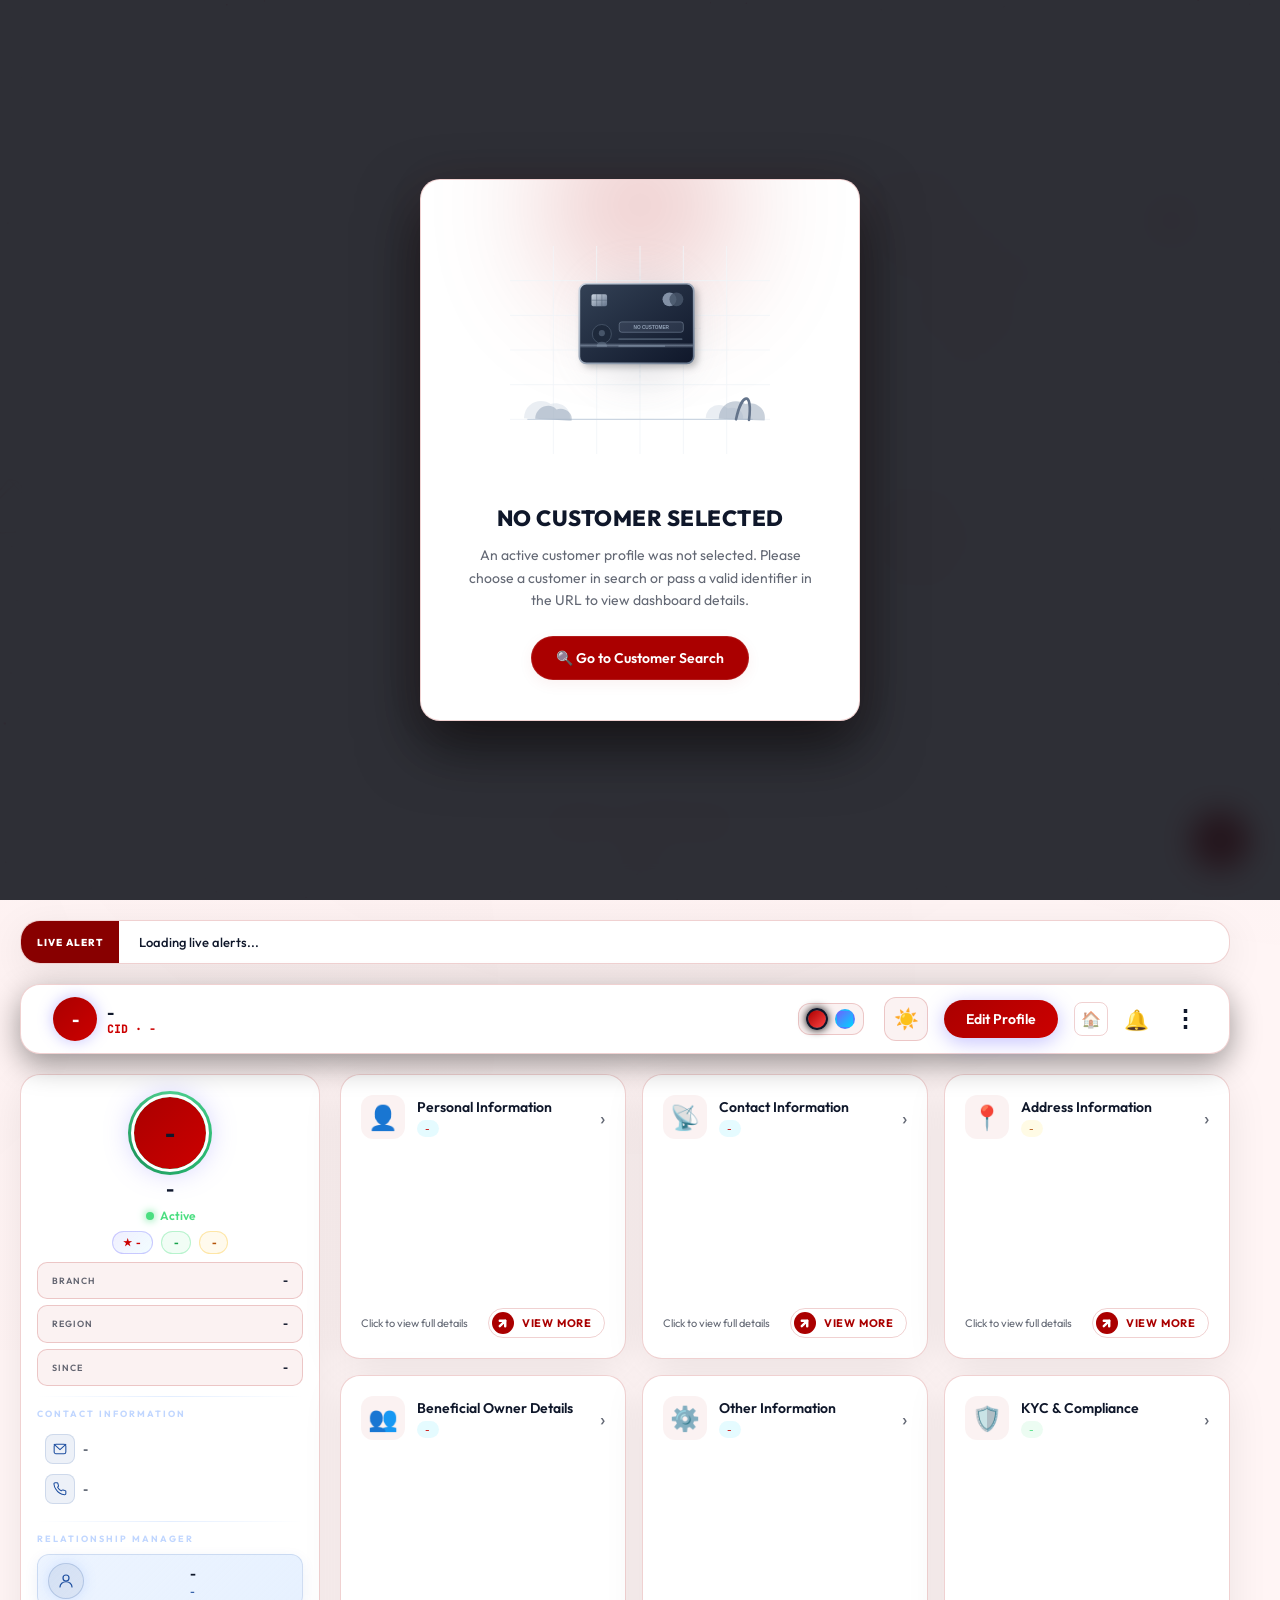
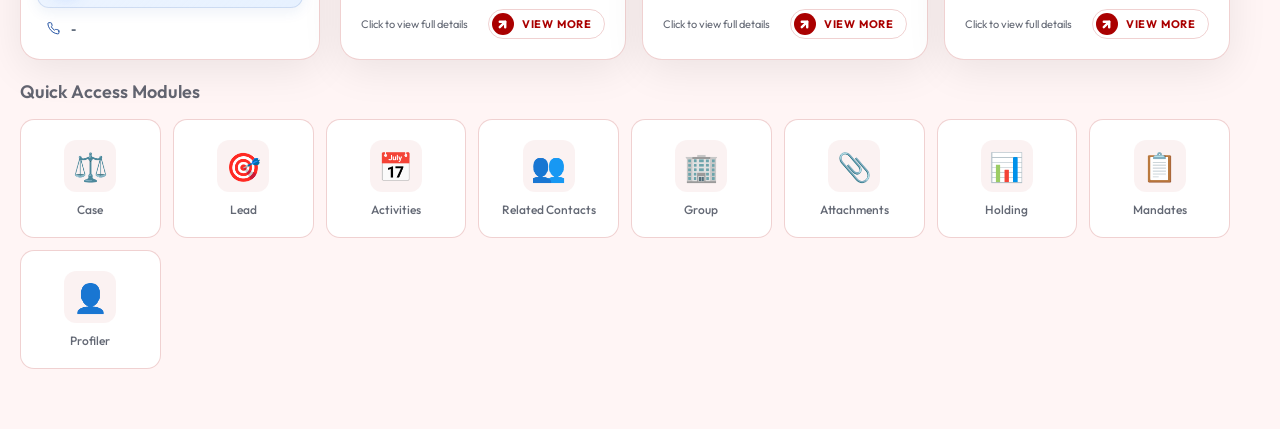
==== commit a1220298: "feat: add Mandates module, fix module navigation back button, and improve activities timeline" ====
--- a/index.html
+++ b/index.html
@@ -174,7 +174,7 @@
         <div class="header-center">
           <!-- Dynamically populated by ui-renderer.js based on JSON data -->
         </div>
-        <div class="header-right">
+        <div class="header-right" id="header-right">
           <div class="theme-picker-group">
             <button class="theme-picker-btn red-theme-picker active" data-theme="red"
               title="Crimson Red Theme"></button>
@@ -554,6 +554,8 @@
   <script src="modules/case/case-module.js"></script>
   <script src="modules/holding/holding.js"></script>
   <script src="modules/activities/activities-module.js"></script>
+  <script src="modules/mandates/mandates.js?v=1.0.2"></script>
+
 
 </body>
 
--- a/style.css
+++ b/style.css
@@ -1,5556 +1,6115 @@
-*,
-*::before,
-*::after {
-  box-sizing: border-box;
-  margin: 0;
-  padding: 0;
-  -webkit-font-smoothing: antialiased;
-  -moz-osx-font-smoothing: grayscale;
-}
-
-:root {
-  --bg: #12141c;
-  --bg2: #1c1f2b;
-  --accent: #aa0000;
-  --accent2: #ff4444;
-  --accent3: #cc0000;
-  --gold: #ffd700;
-  --glass: rgba(255, 255, 255, 0.05);
-  --glass2: rgba(255, 255, 255, 0.08);
-  --border: rgba(170, 0, 0, 0.25);
-  --text: #ffffff;
-  --muted: rgba(255, 255, 255, 0.7);
-  --radius: 20px;
-  --shadow: 0 15px 50px rgba(0, 0, 0, 0.5);
-  --transition: 0.5s cubic-bezier(0.4, 0, 0.2, 1);
-  --glow-shadow: rgba(170, 0, 0, 0.4);
-  --glow-shadow-strong: rgba(170, 0, 0, 0.65);
-  --glow-shadow-weak: rgba(170, 0, 0, 0.12);
-  --glow-shadow-medium: rgba(170, 0, 0, 0.32);
-  --glow-shadow-hover: rgba(170, 0, 0, 0.08);
-  --aurora-1: rgba(170, 0, 0, 0.04);
-  --aurora-2: rgba(244, 63, 94, 0.03);
-  --aurora-3: rgba(185, 28, 28, 0.03);
-
-  /* ── Tour indicator: amber works on dark + light and never clashes with red/neon ── */
-  --tour-highlight:      #f59e0b;
-  --tour-highlight-glow: rgba(245, 158, 11, 0.32);
-  --tour-highlight-ring: rgba(245, 158, 11, 0.18);
-  --tour-pulse:          #f59e0b;
-  --tour-pulse-glow:     rgba(245, 158, 11, 0.75);
-  --tour-pulse-ring:     rgba(245, 158, 11, 0.3);
-  --tour-action-color:   #f59e0b;
-  --tour-action-bg:      rgba(245, 158, 11, 0.08);
-  --tour-action-border:  rgba(245, 158, 11, 0.28);
-  --tour-next-bg:        var(--accent);
-  --tour-next-bg-hover:  var(--accent3);
-  --tour-next-shadow:    var(--glow-shadow);
-  --tour-prev-bg:        rgba(255,255,255,0.07);
-  --tour-prev-bg-hover:  rgba(255,255,255,0.13);
-  --tour-prev-color:     rgba(255,255,255,0.85);
-  --tour-skip-bg:        rgba(239, 68, 68, 0.1);
-  --tour-skip-border:    rgba(239, 68, 68, 0.28);
-  --tour-skip-color:     #f87171;
-  --tour-skip-bg-hover:  #ef4444;
-  --tour-overlay-bg:     rgba(0, 0, 0, 0.58);
-  --tour-tooltip-border: rgba(245, 158, 11, 0.2);
-}
-
-:root.light-mode {
-  --bg: #fff5f5;
-  --bg2: #ffffff;
-  --accent: #aa0000;
-  --accent2: #cc0000;
-  --accent3: #880000;
-  --gold: #b45309;
-  --glass: rgba(255, 255, 255, 0.95);
-  --glass2: rgba(170, 0, 0, 0.05);
-  --border: rgba(170, 0, 0, 0.18);
-  --text: #0f172a;
-  --muted: rgba(15, 23, 42, 0.65);
-  --shadow: 0 10px 40px rgba(0, 0, 0, 0.08);
-  --glow-shadow: rgba(170, 0, 0, 0.15);
-  --glow-shadow-strong: rgba(170, 0, 0, 0.25);
-  --glow-shadow-weak: rgba(170, 0, 0, 0.06);
-  --glow-shadow-medium: rgba(170, 0, 0, 0.12);
-  --glow-shadow-hover: rgba(170, 0, 0, 0.04);
-  --aurora-1: rgba(170, 0, 0, 0.02);
-  --aurora-2: rgba(244, 63, 94, 0.01);
-  --aurora-3: rgba(185, 28, 28, 0.01);
-
-  /* Tour: slightly deeper amber on white for better contrast */
-  --tour-highlight:      #d97706;
-  --tour-highlight-glow: rgba(217, 119, 6, 0.28);
-  --tour-highlight-ring: rgba(217, 119, 6, 0.14);
-  --tour-pulse:          #d97706;
-  --tour-pulse-glow:     rgba(217, 119, 6, 0.65);
-  --tour-pulse-ring:     rgba(217, 119, 6, 0.25);
-  --tour-action-color:   #92400e;
-  --tour-action-bg:      rgba(217, 119, 6, 0.07);
-  --tour-action-border:  rgba(217, 119, 6, 0.25);
-  --tour-next-bg:        var(--accent);
-  --tour-next-bg-hover:  var(--accent3);
-  --tour-next-shadow:    var(--glow-shadow);
-  --tour-prev-bg:        rgba(15, 23, 42, 0.07);
-  --tour-prev-bg-hover:  rgba(15, 23, 42, 0.13);
-  --tour-prev-color:     #374151;
-  --tour-skip-bg:        rgba(220, 38, 38, 0.07);
-  --tour-skip-border:    rgba(220, 38, 38, 0.22);
-  --tour-skip-color:     #dc2626;
-  --tour-skip-bg-hover:  #dc2626;
-  --tour-overlay-bg:     rgba(0, 0, 0, 0.35);
-  --tour-tooltip-border: rgba(217, 119, 6, 0.25);
-}
-
-:root.theme-neon {
-  --accent: #6c63ff;
-  --accent2: #00d4ff;
-  --accent3: #ff6b9d;
-  --border: rgba(108, 99, 255, 0.25);
-  --glow-shadow: rgba(108, 99, 255, 0.4);
-  --glow-shadow-strong: rgba(108, 99, 255, 0.65);
-  --glow-shadow-weak: rgba(108, 99, 255, 0.12);
-  --glow-shadow-medium: rgba(108, 99, 255, 0.32);
-  --glow-shadow-hover: rgba(108, 99, 255, 0.08);
-  --aurora-1: rgba(108, 99, 255, 0.04);
-  --aurora-2: rgba(0, 212, 255, 0.03);
-  --aurora-3: rgba(255, 107, 157, 0.03);
-
-  /* Tour: cyan complements neon purple accent without clashing */
-  --tour-highlight:      #00d4ff;
-  --tour-highlight-glow: rgba(0, 212, 255, 0.28);
-  --tour-highlight-ring: rgba(0, 212, 255, 0.15);
-  --tour-pulse:          #00d4ff;
-  --tour-pulse-glow:     rgba(0, 212, 255, 0.75);
-  --tour-pulse-ring:     rgba(0, 212, 255, 0.3);
-  --tour-action-color:   #00d4ff;
-  --tour-action-bg:      rgba(0, 212, 255, 0.07);
-  --tour-action-border:  rgba(0, 212, 255, 0.25);
-}
-
-:root.theme-neon.light-mode {
-  --bg: #f8fafc;
-  --bg2: #ffffff;
-  --accent: #4f46e5;
-  --accent2: #0ea5e9;
-  --accent3: #f43f5e;
-  --border: rgba(79, 70, 229, 0.15);
-  --glass2: rgba(79, 70, 229, 0.08);
-  --glow-shadow: rgba(79, 70, 229, 0.2);
-  --glow-shadow-strong: rgba(79, 70, 229, 0.3);
-  --glow-shadow-weak: rgba(79, 70, 229, 0.08);
-  --glow-shadow-medium: rgba(79, 70, 229, 0.15);
-  --glow-shadow-hover: rgba(79, 70, 229, 0.04);
-  --aurora-1: rgba(79, 70, 229, 0.02);
-  --aurora-2: rgba(14, 165, 233, 0.01);
-  --aurora-3: rgba(244, 63, 94, 0.01);
-
-  /* Tour: sky blue is light-mode-safe and contrasts neon indigo accent */
-  --tour-highlight:      #0ea5e9;
-  --tour-highlight-glow: rgba(14, 165, 233, 0.22);
-  --tour-highlight-ring: rgba(14, 165, 233, 0.12);
-  --tour-pulse:          #0ea5e9;
-  --tour-pulse-glow:     rgba(14, 165, 233, 0.65);
-  --tour-pulse-ring:     rgba(14, 165, 233, 0.22);
-  --tour-action-color:   #0369a1;
-  --tour-action-bg:      rgba(14, 165, 233, 0.07);
-  --tour-action-border:  rgba(14, 165, 233, 0.22);
-  --tour-overlay-bg:     rgba(0, 0, 0, 0.32);
-  --tour-prev-bg:        rgba(15, 23, 42, 0.07);
-  --tour-prev-bg-hover:  rgba(15, 23, 42, 0.12);
-  --tour-prev-color:     #334155;
-  --tour-skip-bg:        rgba(244, 63, 94, 0.07);
-  --tour-skip-border:    rgba(244, 63, 94, 0.2);
-  --tour-skip-color:     #f43f5e;
-  --tour-skip-bg-hover:  #f43f5e;
-}
-
-/* ── Modern Custom Scrollbars (Global) ── */
-::-webkit-scrollbar {
-  width: 10px;
-  height: 10px;
-}
-
-::-webkit-scrollbar-track {
-  background: transparent;
-}
-
-::-webkit-scrollbar-thumb {
-  background: var(--border);
-  border-radius: 20px;
-  border: 3px solid transparent;
-  background-clip: padding-box;
-  transition: background 0.3s ease, border-color 0.3s ease;
-}
-
-::-webkit-scrollbar-thumb:hover {
-  background: var(--accent2);
-  border: 3px solid transparent;
-  background-clip: padding-box;
-}
-
-/* Firefox scrollbar compatibility */
-* {
-  scrollbar-width: thin;
-  scrollbar-color: var(--border) transparent;
-}
-
-/* ── Custom iOS-Theme Flatpickr Calendar ── */
-.flatpickr-calendar {
-  background: #1c1c1e !important;
-  border: 1px solid #2c2c2e !important;
-  box-shadow: 0 10px 30px rgba(0, 0, 0, 0.5) !important;
-  border-radius: 13px !important;
-  font-family: -apple-system, BlinkMacSystemFont, "Segoe UI", Roboto, Helvetica, Arial, sans-serif !important;
-  color: #ffffff !important;
-  width: 282px !important;
-  padding: 8px 0 !important;
-}
-
-.light-mode .flatpickr-calendar {
-  background: #ffffff !important;
-  border: 1px solid #e5e5ea !important;
-  box-shadow: 0 10px 30px rgba(0, 0, 0, 0.08) !important;
-  color: #000000 !important;
-}
-
-/* Month and Year Header */
-.flatpickr-months {
-  padding: 4px 0 !important;
-  display: flex !important;
-  align-items: center !important;
-}
-
-.flatpickr-months .flatpickr-month {
-  color: currentColor !important;
-  fill: currentColor !important;
-  height: 34px !important;
-}
-
-.flatpickr-current-month {
-  padding: 4px 0 0 0 !important;
-  font-size: 16px !important;
-  font-weight: 600 !important;
-  color: currentColor !important;
-  display: flex !important;
-  justify-content: center !important;
-  align-items: center !important;
-}
-
-.flatpickr-current-month .flatpickr-monthDropdown-months {
-  font-size: 16px !important;
-  font-weight: 600 !important;
-  color: currentColor !important;
-  border: none !important;
-  background: transparent !important;
-  padding: 0 4px !important;
-  margin: 0 !important;
-  -webkit-appearance: none !important;
-  appearance: none !important;
-}
-
-.flatpickr-current-month .flatpickr-monthDropdown-months .flatpickr-monthDropdown-month {
-  background-color: #1c1c1e !important;
-  color: #ffffff !important;
-}
-
-.light-mode .flatpickr-current-month .flatpickr-monthDropdown-months .flatpickr-monthDropdown-month {
-  background-color: #ffffff !important;
-  color: #000000 !important;
-}
-
-.flatpickr-current-month input.cur-year {
-  font-size: 16px !important;
-  font-weight: 600 !important;
-  color: currentColor !important;
-  padding: 0 !important;
-  margin: 0 !important;
-  width: 55px !important;
-}
-
-.flatpickr-current-month .numInputWrapper span {
-  display: none !important; /* Hide year adjust arrows for iOS look */
-}
-
-/* Chevrons (Prev/Next Month) */
-.flatpickr-months .flatpickr-prev-month,
-.flatpickr-months .flatpickr-next-month {
-  color: #0a84ff !important; /* iOS active blue */
-  fill: #0a84ff !important;
-  padding: 8px 12px !important;
-  top: 4px !important;
-}
-
-.light-mode .flatpickr-months .flatpickr-prev-month,
-.light-mode .flatpickr-months .flatpickr-next-month {
-  color: #007aff !important; /* iOS light blue */
-  fill: #007aff !important;
-}
-
-.flatpickr-months .flatpickr-prev-month:hover,
-.flatpickr-months .flatpickr-next-month:hover {
-  opacity: 0.7 !important;
-  background: transparent !important;
-}
-
-.flatpickr-months .flatpickr-prev-month svg,
-.flatpickr-months .flatpickr-next-month svg {
-  fill: currentColor !important;
-}
-
-/* Weekday Headings */
-.flatpickr-weekdays {
-  width: 280px !important;
-  max-width: 280px !important;
-  margin: 0 auto !important;
-  height: 28px !important;
-}
-
-.flatpickr-weekday {
-  color: #8e8e93 !important; /* iOS gray */
-  font-weight: 600 !important;
-  font-size: 11px !important;
-  text-transform: uppercase !important;
-  letter-spacing: 0.5px;
-}
-
-/* Days Container */
-.flatpickr-days, .dayContainer {
-  width: 280px !important;
-  min-width: 280px !important;
-  max-width: 280px !important;
-  margin: 0 auto !important;
-  padding: 0 !important;
-}
-
-.flatpickr-day {
-  color: #ffffff !important;
-  font-size: 14px !important;
-  font-weight: 500 !important;
-  border-radius: 50% !important; /* iOS perfect circle */
-  margin: 2px !important;
-  height: 36px !important;
-  line-height: 34px !important;
-  width: 36px !important;
-  max-width: 36px !important;
-  border: 1px solid transparent !important;
-  transition: background-color 0.15s ease, color 0.15s ease !important;
-}
-
-.light-mode .flatpickr-day {
-  color: #000000 !important;
-}
-
-/* Hover and Focus States */
-.flatpickr-day:hover,
-.flatpickr-day:focus {
-  background: #2c2c2e !important; /* iOS dark cell hover */
-  border-color: transparent !important;
-  color: #ffffff !important;
-}
-
-.light-mode .flatpickr-day:hover,
-.light-mode .flatpickr-day:focus {
-  background: #e5e5ea !important; /* iOS light cell hover */
-  color: #000000 !important;
-}
-
-/* Selected Date */
-.flatpickr-day.selected,
-.flatpickr-day.selected:hover,
-.flatpickr-day.selected:focus,
-.flatpickr-day.startRange,
-.flatpickr-day.endRange {
-  background: #0a84ff !important; /* iOS system blue selected */
-  border-color: #0a84ff !important;
-  color: #ffffff !important;
-  font-weight: 600 !important;
-}
-
-.light-mode .flatpickr-day.selected,
-.light-mode .flatpickr-day.selected:hover,
-.light-mode .flatpickr-day.selected:focus,
-.light-mode .flatpickr-day.startRange,
-.light-mode .flatpickr-day.endRange {
-  background: #007aff !important;
-  border-color: #007aff !important;
-  color: #ffffff !important;
-}
-
-/* Today's Date */
-.flatpickr-day.today {
-  color: #0a84ff !important; /* Highlight today with blue text */
-  font-weight: 700 !important;
-  border: none !important;
-}
-
-.light-mode .flatpickr-day.today {
-  color: #007aff !important;
-}
-
-.flatpickr-day.today:hover {
-  background: #2c2c2e !important;
-}
-
-.light-mode .flatpickr-day.today:hover {
-  background: #e5e5ea !important;
-}
-
-.flatpickr-day.today.selected {
-  color: #ffffff !important;
-}
-
-/* Disabled Days */
-.flatpickr-day.flatpickr-disabled,
-.flatpickr-day.flatpickr-disabled:hover {
-  color: #48484a !important;
-  opacity: 0.3 !important;
-  cursor: not-allowed !important;
-  background: transparent !important;
-  border-color: transparent !important;
-}
-
-.light-mode .flatpickr-day.flatpickr-disabled,
-.light-mode .flatpickr-day.flatpickr-disabled:hover {
-  color: #aeaeb2 !important;
-}
-
-/* Out of Month Days */
-.flatpickr-day.prevMonthDay,
-.flatpickr-day.nextMonthDay {
-  color: #48484a !important;
-}
-
-.light-mode .flatpickr-day.prevMonthDay,
-.light-mode .flatpickr-day.nextMonthDay {
-  color: #aeaeb2 !important;
-}
-
-/* Time Picker Section */
-.flatpickr-time {
-  border-top: 1px solid #2c2c2e !important;
-  padding: 8px 0 !important;
-  height: 40px !important;
-}
-
-.light-mode .flatpickr-time {
-  border-top: 1px solid #e5e5ea !important;
-}
-
-.flatpickr-time input {
-  color: currentColor !important;
-  font-size: 15px !important;
-  font-weight: 500 !important;
-  background: transparent !important;
-  border: none !important;
-}
-
-.flatpickr-time input:hover,
-.flatpickr-time input:focus {
-  background: #2c2c2e !important;
-  border-radius: 6px !important;
-}
-
-.light-mode .flatpickr-time input:hover,
-.light-mode .flatpickr-time input:focus {
-  background: #e5e5ea !important;
-}
-
-.flatpickr-time .flatpickr-am-pm {
-  color: currentColor !important;
-  font-weight: 600 !important;
-}
-
-.flatpickr-time .flatpickr-am-pm:hover {
-  background: #2c2c2e !important;
-  border-radius: 6px !important;
-}
-
-.light-mode .flatpickr-time .flatpickr-am-pm:hover {
-  background: #e5e5ea !important;
-}
-
-.flatpickr-time .numInputWrapper span.arrowUp:after {
-  border-bottom-color: currentColor !important;
-}
-.flatpickr-time .numInputWrapper span.arrowDown:after {
-  border-top-color: currentColor !important;
-}
-
-
-html {
-  scroll-behavior: smooth
-}
-
-body {
-  background: var(--bg);
-  color: var(--text);
-  font-family: 'Outfit', sans-serif;
-  overflow-x: hidden;
-  min-height: 100vh;
-  transition: background-color var(--transition), color var(--transition);
-  position: relative;
-}
-
-/* ── Global Select / Dropdown Reset (iOS Theme) ── */
-select:not(.flatpickr-monthDropdown-months) {
-  background-color: #2c2c2e !important;
-  color: #ffffff !important;
-  border: 1px solid #3a3a3c !important;
-  border-radius: 10px !important;
-  padding: 8px 30px 8px 12px !important;
-  font-size: 13.5px !important;
-  font-weight: 500 !important;
-  font-family: inherit !important;
-  outline: none !important;
-  cursor: pointer !important;
-  -webkit-appearance: none !important;
-  -moz-appearance: none !important;
-  appearance: none !important;
-  background-image: url("data:image/svg+xml;charset=UTF-8,%3Csvg xmlns='http://www.w3.org/2000/svg' viewBox='0 0 24 24' fill='none' stroke='%238e8e93' stroke-width='2.5' stroke-linecap='round' stroke-linejoin='round'%3E%3Cpolyline points='6 9 12 15 18 9'%3E%3C/polyline%3E%3C/svg%3E") !important;
-  background-repeat: no-repeat !important;
-  background-position: right 10px center !important;
-  background-size: 14px !important;
-  transition: background-color 0.2s ease, border-color 0.2s ease !important;
-}
-
-select:not(.flatpickr-monthDropdown-months):hover, select:not(.flatpickr-monthDropdown-months):focus {
-  background-color: #3a3a3c !important;
-  border-color: #0a84ff !important;
-}
-
-:root.light-mode select:not(.flatpickr-monthDropdown-months) {
-  background-color: #f2f2f7 !important;
-  color: #000000 !important;
-  border: 1px solid #e5e5ea !important;
-  background-image: url("data:image/svg+xml;charset=UTF-8,%3Csvg xmlns='http://www.w3.org/2000/svg' viewBox='0 0 24 24' fill='none' stroke='%23555559' stroke-width='2.5' stroke-linecap='round' stroke-linejoin='round'%3E%3Cpolyline points='6 9 12 15 18 9'%3E%3C/polyline%3E%3C/svg%3E") !important;
-}
-
-:root.light-mode select:not(.flatpickr-monthDropdown-months):hover, :root.light-mode select:not(.flatpickr-monthDropdown-months):focus {
-  background-color: #e5e5ea !important;
-  border-color: #007aff !important;
-}
-
-body::before {
-  content: '';
-  position: fixed;
-  top: -50%;
-  left: -50%;
-  width: 200%;
-  height: 200%;
-  background: radial-gradient(circle at 50% 50%, var(--aurora-1), transparent 50%),
-    radial-gradient(circle at 80% 20%, var(--aurora-2), transparent 50%),
-    radial-gradient(circle at 20% 80%, var(--aurora-3), transparent 50%);
-  z-index: -1;
-  animation: aurora 20s linear infinite;
-  pointer-events: none;
-}
-
-@keyframes aurora {
-  0% {
-    transform: rotate(0deg);
-  }
-
-  100% {
-    transform: rotate(360deg);
-  }
-}
-
-#bg-canvas {
-  position: fixed;
-  top: 0;
-  left: 0;
-  width: 100%;
-  height: 100%;
-  z-index: 0;
-  pointer-events: none;
-  opacity: 0.6;
-}
-
-/* LOADING */
-#loading-screen {
-  position: fixed;
-  inset: 0;
-  z-index: 9999;
-  display: flex;
-  align-items: center;
-  justify-content: center;
-  background: var(--bg);
-  flex-direction: column
-}
-
-.loading-bg-glow {
-  position: absolute;
-  width: 600px;
-  height: 600px;
-  border-radius: 50%;
-  background: radial-gradient(circle, rgba(108, 99, 255, 0.15), transparent 70%);
-  top: 50%;
-  left: 50%;
-  transform: translate(-50%, -50%);
-  animation: pulse 2s ease-in-out infinite
-}
-
-@keyframes pulse {
-
-  0%,
-  100% {
-    transform: translate(-50%, -50%) scale(1);
-    opacity: 0.5
-  }
-
-  50% {
-    transform: translate(-50%, -50%) scale(1.2);
-    opacity: 1
-  }
-}
-
-.loading-content {
-  text-align: center;
-  z-index: 1
-}
-
-.loading-logo {
-  display: flex;
-  align-items: center;
-  gap: 12px;
-  justify-content: center;
-  margin-bottom: 40px
-}
-
-.logo-icon {
-  font-size: 48px;
-  background: linear-gradient(135deg, var(--accent), var(--accent2));
-  -webkit-background-clip: text;
-  -webkit-text-fill-color: transparent;
-  animation: spin 4s linear infinite
-}
-
-@keyframes spin {
-  to {
-    transform: rotate(360deg)
-  }
-}
-
-.logo-text {
-  font-size: 36px;
-  font-weight: 800;
-  letter-spacing: 6px;
-  background: linear-gradient(135deg, var(--accent), var(--accent2));
-  -webkit-background-clip: text;
-  -webkit-text-fill-color: transparent
-}
-
-.loading-line-container {
-  width: 300px;
-  height: 2px;
-  background: rgba(255, 255, 255, 0.1);
-  border-radius: 2px;
-  overflow: hidden;
-  margin: 0 auto 20px
-}
-
-.loading-line {
-  height: 100%;
-  width: 0%;
-  background: linear-gradient(90deg, var(--accent), var(--accent2));
-  border-radius: 2px;
-  transition: width 0.3s ease;
-  box-shadow: 0 0 20px var(--accent)
-}
-
-.loading-status {
-  font-size: 13px;
-  color: var(--muted);
-  letter-spacing: 2px;
-  text-transform: uppercase;
-  margin-bottom: 8px
-}
-
-.loading-percent {
-  font-size: 48px;
-  font-weight: 700;
-  background: linear-gradient(135deg, var(--accent), var(--accent2));
-  -webkit-background-clip: text;
-  -webkit-text-fill-color: transparent;
-  font-family: 'JetBrains Mono', monospace
-}
-
-.sound-wave {
-  display: flex;
-  align-items: center;
-  gap: 3px;
-  justify-content: center;
-  margin-top: 24px;
-  height: 40px
-}
-
-.sound-wave span {
-  display: block;
-  width: 3px;
-  background: linear-gradient(var(--accent), var(--accent2));
-  border-radius: 3px;
-  animation: wave 1.2s ease-in-out infinite
-}
-
-.sound-wave span:nth-child(1) {
-  animation-delay: 0s
-}
-
-.sound-wave span:nth-child(2) {
-  animation-delay: 0.1s
-}
-
-.sound-wave span:nth-child(3) {
-  animation-delay: 0.2s
-}
-
-.sound-wave span:nth-child(4) {
-  animation-delay: 0.3s
-}
-
-.sound-wave span:nth-child(5) {
-  animation-delay: 0.4s
-}
-
-.sound-wave span:nth-child(6) {
-  animation-delay: 0.3s
-}
-
-.sound-wave span:nth-child(7) {
-  animation-delay: 0.2s
-}
-
-.sound-wave span:nth-child(8) {
-  animation-delay: 0.1s
-}
-
-.sound-wave span:nth-child(9) {
-  animation-delay: 0s
-}
-
-.sound-wave span:nth-child(10) {
-  animation-delay: 0.1s
-}
-
-.sound-wave span:nth-child(11) {
-  animation-delay: 0.2s
-}
-
-.sound-wave span:nth-child(12) {
-  animation-delay: 0.3s
-}
-
-.sound-wave span:nth-child(13) {
-  animation-delay: 0.4s
-}
-
-.sound-wave span:nth-child(14) {
-  animation-delay: 0.3s
-}
-
-.sound-wave span:nth-child(15) {
-  animation-delay: 0.2s
-}
-
-@keyframes wave {
-
-  0%,
-  100% {
-    height: 4px
-  }
-
-  50% {
-    height: 36px
-  }
-}
-
-.loading-shards {
-  position: absolute;
-  inset: 0;
-  pointer-events: none
-}
-
-.shard {
-  position: absolute;
-  background: linear-gradient(135deg, var(--accent), var(--accent2));
-  opacity: 0.15;
-  clip-path: polygon(50% 0%, 100% 50%, 50% 100%, 0% 50%);
-  animation: float 6s ease-in-out infinite
-}
-
-.s1 {
-  width: 40px;
-  height: 40px;
-  top: 20%;
-  left: 15%;
-  animation-delay: 0s
-}
-
-.s2 {
-  width: 24px;
-  height: 24px;
-  top: 70%;
-  left: 20%;
-  animation-delay: 1s
-}
-
-.s3 {
-  width: 60px;
-  height: 60px;
-  top: 15%;
-  right: 20%;
-  animation-delay: 2s
-}
-
-.s4 {
-  width: 30px;
-  height: 30px;
-  top: 60%;
-  right: 15%;
-  animation-delay: 0.5s
-}
-
-.s5 {
-  width: 20px;
-  height: 20px;
-  top: 40%;
-  left: 10%;
-  animation-delay: 1.5s
-}
-
-@keyframes float {
-
-  0%,
-  100% {
-    transform: translateY(0) rotate(0deg)
-  }
-
-  50% {
-    transform: translateY(-20px) rotate(45deg)
-  }
-}
-
-/* APP */
-#app {
-  position: relative;
-  z-index: 1
-}
-
-#app.hidden {
-  display: none
-}
-
-.scene {
-  min-height: 100vh;
-  position: relative
-}
-
-/* SCENE 1 - AVATAR */
-#scene-avatar {
-  display: flex;
-  align-items: center;
-  justify-content: center;
-  overflow: hidden
-}
-
-.scene-inner {
-  display: flex;
-  flex-direction: column;
-  align-items: center;
-  justify-content: center;
-  height: 100vh
-}
-
-.avatar-reveal-container {
-  display: flex;
-  flex-direction: column;
-  align-items: center;
-  gap: 4px;
-  position: relative
-}
-
-.holographic-rings {
-  position: absolute;
-  width: 300px;
-  height: 300px;
-  top: 50%;
-  left: 50%;
-  transform: translate(-50%, -50%)
-}
-
-.ring {
-  position: absolute;
-  border-radius: 50%;
-  border: 1px solid;
-  animation: ringPulse 3s ease-in-out infinite
-}
-
-.r1 {
-  inset: 0;
-  border-color: rgba(108, 99, 255, 0.4);
-  animation-delay: 0s
-}
-
-.r2 {
-  inset: -30px;
-  border-color: rgba(0, 212, 255, 0.3);
-  animation-delay: 0.5s
-}
-
-.r3 {
-  inset: -60px;
-  border-color: rgba(255, 107, 157, 0.2);
-  animation-delay: 1s
-}
-
-@keyframes ringPulse {
-
-  0%,
-  100% {
-    transform: scale(1);
-    opacity: 0.5
-  }
-
-  50% {
-    transform: scale(1.05);
-    opacity: 1
-  }
-}
-
-.avatar-orb {
-  width: 180px;
-  height: 180px;
-  border-radius: 50%;
-  position: relative;
-  cursor: pointer;
-  animation: levitate 4s ease-in-out infinite
-}
-
-@keyframes levitate {
-
-  0%,
-  100% {
-    transform: translateY(0)
-  }
-
-  50% {
-    transform: translateY(-8px)
-  }
-}
-
-.avatar-crown {
-  position: absolute;
-  top: -35px;
-  left: 50%;
-  transform: translateX(-50%) rotate(-15deg);
-  font-size: 54px;
-  z-index: 10;
-  filter: drop-shadow(0 0 15px rgba(255, 215, 0, 0.6));
-  animation: crownFloat 3s ease-in-out infinite;
-  pointer-events: none;
-  user-select: none;
-}
-
-.light-mode .avatar-crown {
-  filter: drop-shadow(0 0 10px rgba(180, 83, 9, 0.4));
-}
-
-@keyframes crownFloat {
-
-  0%,
-  100% {
-    transform: translateX(-50%) rotate(-15deg) translateY(0);
-  }
-
-  50% {
-    transform: translateX(-50%) rotate(-10deg) translateY(-10px);
-  }
-}
-
-.avatar-inner {
-  width: 100%;
-  height: 100%;
-  border-radius: 50%;
-  background: linear-gradient(135deg, #1a1040, #0d2040);
-  border: 2px solid rgba(108, 99, 255, 0.5);
-  display: flex;
-  align-items: center;
-  justify-content: center;
-  position: relative;
-  overflow: hidden
-}
-
-.avatar-inner::before {
-  content: '';
-  position: absolute;
-  inset: 0;
-  background: linear-gradient(135deg, rgba(108, 99, 255, 0.3), rgba(0, 212, 255, 0.1));
-  animation: shimmer 3s linear infinite
-}
-
-@keyframes shimmer {
-  0% {
-    transform: translateX(-100%) rotate(45deg)
-  }
-
-  100% {
-    transform: translateX(200%) rotate(45deg)
-  }
-}
-
-.avatar-face {
-  font-size: 64px;
-  font-weight: 800;
-  background: linear-gradient(135deg, var(--accent), var(--accent2));
-  -webkit-background-clip: text;
-  -webkit-text-fill-color: transparent;
-  position: relative;
-  z-index: 1
-}
-
-.avatar-glow {
-  position: absolute;
-  inset: -20px;
-  border-radius: 50%;
-  background: radial-gradient(circle, rgba(108, 99, 255, 0.3), transparent 70%);
-  animation: glowPulse 2s ease-in-out infinite
-}
-
-@keyframes glowPulse {
-
-  0%,
-  100% {
-    opacity: 0.5;
-    transform: scale(1)
-  }
-
-  50% {
-    opacity: 1;
-    transform: scale(1.1)
-  }
-}
-
-.avatar-particles {
-  position: absolute;
-  width: 300px;
-  height: 300px;
-  pointer-events: none
-}
-
-.avatar-info {
-  text-align: center;
-  opacity: 0;
-  transform: translateY(20px);
-  transition: all 0.8s ease
-}
-
-.avatar-info.visible {
-  opacity: 1;
-  transform: translateY(0)
-}
-
-.customer-name {
-  font-size: 40px;
-  font-weight: 700;
-  background: linear-gradient(135deg, #fff, var(--accent2));
-  -webkit-background-clip: text;
-  -webkit-text-fill-color: transparent;
-  margin-bottom: 8px
-}
-
-.customer-subtitle {
-  color: var(--muted);
-  font-size: 16px;
-  letter-spacing: 2px;
-  text-transform: uppercase;
-  margin-bottom: 16px
-}
-
-.customer-badge {
-  display: inline-flex;
-  align-items: center;
-  gap: 8px;
-  flex-wrap: wrap;
-  justify-content: center;
-  padding: 4px 6px;
-  border-radius: 30px;
-}
-
-/* Tier badge inside customer-badge (scene 1) */
-.cb-tier {
-  display: inline-flex;
-  align-items: center;
-  gap: 5px;
-  background: linear-gradient(135deg, rgba(255, 215, 0, 0.18), rgba(255, 180, 0, 0.06));
-  border: 1px solid rgba(255, 215, 0, 0.45);
-  color: var(--gold);
-  padding: 5px 13px;
-  border-radius: 20px;
-  font-size: 11px;
-  font-weight: 800;
-  letter-spacing: 1.2px;
-  text-transform: uppercase;
-}
-
-/* Segment badge inside customer-badge (scene 1) */
-.cb-segment {
-  display: inline-flex;
-  align-items: center;
-  gap: 5px;
-  background: linear-gradient(135deg, rgba(0, 212, 255, 0.15), rgba(0, 180, 220, 0.05));
-  border: 1px solid rgba(0, 212, 255, 0.4);
-  color: #00d4ff;
-  padding: 5px 13px;
-  border-radius: 20px;
-  font-size: 11px;
-  font-weight: 700;
-  letter-spacing: 0.8px;
-}
-
-/* Trade Finance badge inside customer-badge (scene 1) */
-.cb-trade {
-  display: inline-flex;
-  align-items: center;
-  gap: 5px;
-  background: linear-gradient(135deg, rgba(245, 158, 11, 0.18), rgba(245, 158, 11, 0.06));
-  border: 1px solid rgba(245, 158, 11, 0.45);
-  color: #f59e0b;
-  padding: 5px 13px;
-  border-radius: 20px;
-  font-size: 11px;
-  font-weight: 700;
-  letter-spacing: 0.8px;
-}
-
-.light-mode .cb-tier {
-  color: var(--gold);
-}
-
-.light-mode .cb-segment {
-  color: #0284c7;
-  background: rgba(0, 160, 200, 0.08);
-  border-color: rgba(0, 160, 200, 0.35);
-}
-
-.light-mode .cb-trade {
-  color: #d97706;
-  background: rgba(217, 119, 6, 0.08);
-  border-color: rgba(217, 119, 6, 0.35);
-}
-
-.scroll-hint {
-  position: absolute;
-  bottom: 40px;
-  left: 50%;
-  transform: translateX(-50%);
-  display: flex;
-  flex-direction: column;
-  align-items: center;
-  gap: 8px;
-  opacity: 0.6;
-  animation: bounce 2s ease-in-out infinite;
-  cursor: pointer
-}
-
-@keyframes bounce {
-
-  0%,
-  100% {
-    transform: translateX(-50%) translateY(0)
-  }
-
-  50% {
-    transform: translateX(-50%) translateY(-8px)
-  }
-}
-
-.scroll-hint span {
-  font-size: 12px;
-  letter-spacing: 3px;
-  text-transform: uppercase;
-  color: var(--muted)
-}
-
-.scroll-arrow {
-  width: 20px;
-  height: 20px;
-  border-right: 2px solid var(--muted);
-  border-bottom: 2px solid var(--muted);
-  transform: rotate(45deg)
-}
-
-/* GLASS CARDS - Removed blur as requested */
-.glass-card {
-  background: var(--glass);
-  border: 1px solid var(--border);
-  border-radius: var(--radius);
-  box-shadow: var(--shadow);
-  transition: var(--transition);
-}
-
-.light-mode .glass-card {
-  background: var(--bg2);
-  border: 1px solid var(--border);
-}
-
-/* DASHBOARD */
-#scene-dashboard {
-  padding: 20px 50px 20px 20px;
-  display: flex;
-  flex-direction: column;
-  gap: 20px;
-  position: relative;
-  box-sizing: border-box
-}
-
-.dash-body {
-  display: flex;
-  gap: 20px;
-  flex: 1;
-  position: relative
-}
-
-.dash-header {
-  display: flex;
-  align-items: center;
-  justify-content: space-between;
-  padding: 12px 32px;
-  gap: 20px;
-  position: relative;
-  z-index: 100;
-  border-radius: 20px;
-  background: rgba(8, 14, 26, 0.7);
-  border: 1px solid rgba(108, 99, 255, 0.2);
-  box-shadow: 0 10px 30px rgba(0, 0, 0, 0.4);
-}
-
-.header-left {
-  display: flex;
-  align-items: center;
-  gap: 10px
-}
-
-.header-avatar-mini {
-  width: 44px;
-  height: 44px;
-  border-radius: 50%;
-  background: linear-gradient(135deg, var(--accent), var(--accent2));
-  display: flex;
-  align-items: center;
-  justify-content: center;
-  font-size: 16px;
-  font-weight: 800;
-  color: #fff;
-  box-shadow: 0 0 15px rgba(108, 99, 255, 0.4);
-}
-
-.header-name {
-  display: block;
-  font-weight: 700;
-  font-size: 16px;
-  letter-spacing: -0.5px;
-}
-
-.header-id {
-  display: block;
-  font-size: 11px;
-  color: var(--accent2);
-  font-family: 'JetBrains Mono', monospace;
-  opacity: 1;
-  font-weight: 600;
-}
-
-.header-center {
-  display: flex;
-  align-items: center;
-  gap: 40px
-}
-
-.header-stat {
-  text-align: center;
-  position: relative;
-}
-
-.stat-label {
-  display: block;
-  font-size: 10px;
-  color: var(--muted);
-  text-transform: uppercase;
-  letter-spacing: 2px;
-  margin-bottom: 2px;
-  font-weight: 700;
-}
-
-.stat-value {
-  display: block;
-  font-size: 20px;
-  font-weight: 400;
-  background: linear-gradient(to right, #fff, var(--accent2));
-  -webkit-background-clip: text;
-  -webkit-text-fill-color: transparent;
-}
-
-.light-mode .stat-value {
-  background: linear-gradient(to right, var(--text), var(--accent2));
-  -webkit-background-clip: text;
-  -webkit-text-fill-color: transparent;
-}
-
-.header-divider {
-  width: 1px;
-  height: 30px;
-  background: rgba(255, 255, 255, 0.1);
-}
-
-.light-mode .header-divider {
-  background: rgba(0, 0, 0, 0.15);
-}
-
-.header-right {
-  display: flex;
-  align-items: center;
-  gap: 16px
-}
-
-.theme-toggle {
-  background: var(--glass2);
-  border: 1px solid var(--border);
-  width: 44px;
-  height: 44px;
-  border-radius: 12px;
-  cursor: pointer;
-  display: flex;
-  align-items: center;
-  justify-content: center;
-  font-size: 20px;
-  position: relative;
-  overflow: hidden;
-  transition: all 0.3s ease;
-}
-
-.theme-toggle:hover {
-  transform: scale(1.1);
-  border-color: var(--accent);
-}
-
-.theme-toggle .sun,
-.theme-toggle .moon {
-  position: absolute;
-  transition: transform 0.5s cubic-bezier(0.4, 0, 0.2, 1);
-}
-
-.light-mode .theme-toggle .sun {
-  transform: translateY(0);
-}
-
-.light-mode .theme-toggle .moon {
-  transform: translateY(-50px);
-}
-
-:root:not(.light-mode) .theme-toggle .sun {
-  transform: translateY(50px);
-}
-
-:root:not(.light-mode) .theme-toggle .moon {
-  transform: translateY(0);
-}
-
-.header-notif {
-  position: relative;
-  cursor: pointer;
-  font-size: 20px;
-}
-
-.header-notif span:not(.notif-count) {
-  display: inline-block;
-  transform-origin: top center;
-}
-
-/* Shake the bell ONLY when there are active/visible notifications */
-.header-notif .notif-count:not([style*="display: none"]):not([style*="display:none"]) ~ span:not(.notif-count) {
-  animation: bell-shake 5s infinite;
-}
-
-/* Keyframes for periodic bell swing from top pivot */
-@keyframes bell-shake {
-  0%, 15%, 100% {
-    transform: rotate(0deg);
-  }
-  2.5% {
-    transform: rotate(15deg);
-  }
-  5% {
-    transform: rotate(-13deg);
-  }
-  7.5% {
-    transform: rotate(10deg);
-  }
-  10% {
-    transform: rotate(-8deg);
-  }
-  12.5% {
-    transform: rotate(4deg);
-  }
-}
-
-.notif-count {
-  position: absolute;
-  top: -6px;
-  right: -8px;
-  min-width: 18px;
-  height: 18px;
-  padding: 0 4px;
-  background: var(--accent3);
-  color: #fff;
-  border-radius: 999px;
-  font-size: 10px;
-  font-weight: 700;
-  font-family: 'Outfit', sans-serif;
-  line-height: 18px;
-  text-align: center;
-  border: 1.5px solid var(--bg);
-  pointer-events: none;
-}
-
-.header-home-btn {
-  display: flex;
-  align-items: center;
-  justify-content: center;
-  width: 34px;
-  height: 34px;
-  background: transparent;
-  border: 1px solid var(--border);
-  border-radius: 8px;
-  color: var(--muted);
-  font-size: 16px;
-  cursor: pointer;
-  transition: all 0.25s ease;
-}
-
-.header-home-btn:hover {
-  background: var(--glass2);
-  color: var(--accent2);
-  border-color: var(--accent2);
-  box-shadow: 0 0 10px var(--glow-shadow-weak);
-}
-
-.home-icon {
-  display: inline-block;
-  transition: transform 0.3s ease;
-  transform: translate3d(0, 0, 0);
-  backface-visibility: hidden;
-  -webkit-backface-visibility: hidden;
-}
-
-.header-home-btn:hover .home-icon {
-  animation: home-bounce 0.6s ease-in-out infinite alternate;
-}
-
-@keyframes home-bounce {
-  0% {
-    transform: translateY(0) scale(1) translate3d(0, 0, 0);
-  }
-  100% {
-    transform: translateY(-3px) scale(1.1) translate3d(0, 0, 0);
-  }
-}
-
-.credit-good {
-  color: #4ade80
-}
-
-.risk-low {
-  color: #4ade80
-}
-
-/* DASH UPDATES */
-.dash-updates {
-  display: flex;
-  flex-direction: column;
-  gap: 20px;
-  margin-top: 20px;
-}
-
-/* ALERTS TICKER */
-.alerts-bar {
-  display: flex;
-  align-items: center;
-  padding: 0;
-  overflow: hidden;
-  height: 44px;
-}
-
-.alert-label {
-  background: var(--accent3);
-  color: #fff;
-  font-size: 10px;
-  font-weight: 800;
-  padding: 0 16px;
-  height: 100%;
-  display: flex;
-  align-items: center;
-  letter-spacing: 1px;
-  flex-shrink: 0;
-}
-
-.alert-ticker {
-  flex: 1;
-  overflow: hidden;
-  position: relative;
-  height: 100%;
-  display: flex;
-  align-items: center;
-}
-
-.ticker-content {
-  display: flex;
-  align-items: center;
-  white-space: nowrap;
-  padding-left: 20px;
-}
-
-.ticker-content span {
-  font-size: 13px;
-  font-weight: 500;
-  color: var(--text);
-}
-
-/* STORIES */
-.stories-row {
-  display: flex;
-  gap: 20px;
-  padding: 10px 0;
-  overflow-x: auto;
-  margin-top: 24px;
-  justify-content: center;
-}
-
-.stories-row::-webkit-scrollbar {
-  display: none;
-}
-
-.story-item {
-  display: flex;
-  flex-direction: column;
-  align-items: center;
-  gap: 8px;
-  cursor: pointer;
-  transition: transform 0.3s ease;
-  transform: translate3d(0, 0, 0);
-  backface-visibility: hidden;
-  -webkit-backface-visibility: hidden;
-}
-
-.story-item:hover {
-  transform: scale3d(1.05, 1.05, 1);
-}
-
-.story-ring {
-  width: 68px;
-  height: 68px;
-  border-radius: 50%;
-  padding: 3px;
-  background: var(--border);
-  display: flex;
-  align-items: center;
-  justify-content: center;
-  transition: all 0.3s ease;
-}
-
-.story-ring.active {
-  background: linear-gradient(45deg, #f09433 0%, #e6683c 25%, #dc2743 50%, #cc2366 75%, #bc1888 100%);
-}
-
-.story-avatar {
-  width: 100%;
-  height: 100%;
-  border-radius: 50%;
-  background: var(--bg2);
-  border: 2px solid var(--bg);
-  display: flex;
-  align-items: center;
-  justify-content: center;
-  font-size: 28px;
-}
-
-.story-item span {
-  font-size: 11px;
-  font-weight: 600;
-  color: var(--muted);
-  text-transform: uppercase;
-  letter-spacing: 1px;
-}
-
-.story-item:hover span {
-  color: var(--accent);
-}
-
-/* BUTTONS */
-.btn-primary {
-  background: linear-gradient(135deg, var(--accent), var(--accent2));
-  border: none;
-  color: #fff;
-  padding: 10px 22px;
-  border-radius: 30px;
-  font-size: 14px;
-  font-weight: 600;
-  cursor: pointer;
-  font-family: 'Outfit', sans-serif;
-  transition: all 0.3s ease;
-  box-shadow: 0 4px 20px rgba(108, 99, 255, 0.4);
-  position: relative;
-  overflow: hidden;
-  transform: translate3d(0, 0, 0);
-  backface-visibility: hidden;
-  -webkit-backface-visibility: hidden;
-}
-
-.btn-primary:hover {
-  transform: translate3d(0, -2px, 0);
-  box-shadow: 0 8px 30px rgba(108, 99, 255, 0.6)
-}
-
-/* Helper positioning rules for shimmer overflow clipping */
-.qm-action-btn {
-  position: relative !important;
-  overflow: hidden !important;
-}
-
-/* Universal Button Hover Shimmer Glare Swipe */
-.btn-primary::after,
-.card-action-btn::after,
-.qm-action-btn::after,
-.back-btn-floating::after {
-  content: '';
-  position: absolute;
-  top: 0;
-  left: -150%;
-  width: 100%;
-  height: 100%;
-  background: linear-gradient(90deg, transparent, rgba(255, 255, 255, 0.25), transparent);
-  transform: skewX(-20deg);
-  pointer-events: none;
-  z-index: 5;
-}
-
-/* Trigger one-way sweep transition on hover */
-.btn-primary:hover::after,
-.card-action-btn:hover::after,
-.qm-action-btn:hover::after,
-.back-btn-floating:hover::after {
-  left: 150%;
-  transition: left 0.8s ease-in-out;
-}
-
-.btn-outline {
-  background: transparent;
-  border: 1px solid var(--border);
-  color: var(--text);
-  padding: 10px 22px;
-  border-radius: 30px;
-  font-size: 14px;
-  font-weight: 600;
-  cursor: pointer;
-  font-family: 'Outfit', sans-serif;
-  transition: all 0.3s ease
-}
-
-.btn-outline:hover {
-  border-color: var(--accent);
-  color: var(--accent);
-  background: rgba(108, 99, 255, 0.1)
-}
-
-.full-width {
-  width: 100%
-}
-
-.mt-auto {
-  margin-top: auto
-}
-
-/* DASH BODY */
-.dash-body {
-  position: relative;
-  display: grid;
-  grid-template-columns: 300px 1fr;
-  gap: 20px;
-  align-items: stretch
-}
-
-/* ── AVATAR STATUS RING ── */
-.avatar-status-ring {
-  position: relative;
-  display: flex;
-  flex-direction: column;
-  align-items: center;
-  gap: 0;
-}
-
-/* The gradient ring wraps only the avatar circle */
-.avatar-status-ring::before {
-  content: '';
-  position: absolute;
-  top: 0;
-  left: 50%;
-  transform: translateX(-50%);
-  width: calc(72px + 12px);
-  /* avatar size + 2*padding */
-  height: calc(72px + 12px);
-  border-radius: 50%;
-  z-index: 0;
-}
-
-.avatar-status-ring.status-active::before {
-  background: conic-gradient(#4ade80, #22c55e, #16a34a, #4ade80);
-  animation: ringPulseGreen 2.5s ease-in-out infinite;
-}
-
-.avatar-status-ring.status-suspended::before {
-  background: conic-gradient(#f87171, #ef4444, #dc2626, #f87171);
-  animation: ringPulseRed 2.5s ease-in-out infinite;
-}
-
-.avatar-status-ring.status-active {
-  box-shadow: none;
-  animation: none;
-  background: none;
-}
-
-.avatar-status-ring.status-suspended {
-  box-shadow: none;
-  animation: none;
-  background: none;
-}
-
-/* Glow on the ring pseudo-element */
-@keyframes ringPulseGreen {
-
-  0%,
-  100% {
-    box-shadow: 0 0 8px 2px rgba(74, 222, 128, 0.4);
-  }
-
-  50% {
-    box-shadow: 0 0 22px 6px rgba(74, 222, 128, 0.7);
-  }
-}
-
-@keyframes ringPulseRed {
-
-  0%,
-  100% {
-    box-shadow: 0 0 8px 2px rgba(248, 113, 113, 0.4);
-  }
-
-  50% {
-    box-shadow: 0 0 22px 6px rgba(248, 113, 113, 0.7);
-  }
-}
-
-/* Inner avatar sits above the ring pseudo */
-.avatar-status-ring .profile-avatar-large {
-  position: relative;
-  z-index: 1;
-  outline: 3px solid var(--bg2);
-  outline-offset: 0px;
-  margin: 6px 0 0;
-}
-
-/* ── SIDEBAR CROWN (prime platinum only) ── */
-.sidebar-crown {
-  position: absolute;
-  top: -22px;
-  left: 50%;
-  transform: translateX(-50%) rotate(-12deg);
-  font-size: 28px;
-  z-index: 10;
-  filter: drop-shadow(0 0 10px rgba(255, 215, 0, 0.75));
-  animation: sidebarCrownFloat 3s ease-in-out infinite;
-  pointer-events: none;
-  user-select: none;
-  line-height: 1;
-}
-
-@keyframes sidebarCrownFloat {
-
-  0%,
-  100% {
-    transform: translateX(-50%) rotate(-12deg) translateY(0);
-  }
-
-  50% {
-    transform: translateX(-50%) rotate(-8deg) translateY(-5px);
-  }
-}
-
-.light-mode .sidebar-crown {
-  filter: drop-shadow(0 0 8px rgba(180, 83, 9, 0.5));
-}
-
-
-/* ── STATUS PILL BADGE ── */
-.profile-status-pill {
-  display: inline-flex;
-  align-items: center;
-  gap: 6px;
-  padding: 5px 14px 5px 10px;
-  border-radius: 30px;
-  font-size: 11px;
-  font-weight: 700;
-  letter-spacing: 0.4px;
-  border: 1px solid;
-  transition: all 0.3s ease;
-  position: relative;
-  overflow: hidden;
-}
-
-.profile-status-pill::before {
-  content: '';
-  position: absolute;
-  inset: 0;
-  opacity: 0.07;
-  border-radius: inherit;
-}
-
-/* Active state */
-.profile-status-pill.status-active {
-  background: rgba(74, 222, 128, 0.1);
-  border-color: rgba(74, 222, 128, 0.35);
-  color: #4ade80;
-}
-
-.profile-status-pill.status-active::before {
-  background: #4ade80;
-}
-
-/* Suspended state */
-.profile-status-pill.status-suspended {
-  background: rgba(248, 113, 113, 0.1);
-  border-color: rgba(248, 113, 113, 0.35);
-  color: #f87171;
-}
-
-.profile-status-pill.status-suspended::before {
-  background: #f87171;
-}
-
-/* Pulsing dot inside pill */
-.status-pill-dot {
-  width: 7px;
-  height: 7px;
-  border-radius: 50%;
-  flex-shrink: 0;
-  position: relative;
-}
-
-.status-active .status-pill-dot {
-  background: #4ade80;
-  box-shadow: 0 0 0 0 rgba(74, 222, 128, 0.7);
-  animation: pillDotPulse 1.8s ease-out infinite;
-}
-
-.status-suspended .status-pill-dot {
-  background: #f87171;
-  box-shadow: 0 0 0 0 rgba(248, 113, 113, 0.7);
-  animation: pillDotPulseRed 1.8s ease-out infinite;
-}
-
-@keyframes pillDotPulse {
-  0% {
-    box-shadow: 0 0 0 0 rgba(74, 222, 128, 0.7);
-  }
-
-  70% {
-    box-shadow: 0 0 0 7px rgba(74, 222, 128, 0);
-  }
-
-  100% {
-    box-shadow: 0 0 0 0 rgba(74, 222, 128, 0);
-  }
-}
-
-@keyframes pillDotPulseRed {
-  0% {
-    box-shadow: 0 0 0 0 rgba(248, 113, 113, 0.7);
-  }
-
-  70% {
-    box-shadow: 0 0 0 7px rgba(248, 113, 113, 0);
-  }
-
-  100% {
-    box-shadow: 0 0 0 0 rgba(248, 113, 113, 0);
-  }
-}
-
-/* SVG icon inside pill */
-.status-pill-icon {
-  width: 13px;
-  height: 13px;
-  flex-shrink: 0;
-}
-
-/* Light-mode overrides */
-.light-mode .profile-status-pill.status-active {
-  color: #16a34a;
-  background: rgba(74, 222, 128, 0.08);
-  border-color: rgba(74, 222, 128, 0.3);
-}
-
-.light-mode .profile-status-pill.status-suspended {
-  color: #dc2626;
-  background: rgba(248, 113, 113, 0.08);
-  border-color: rgba(248, 113, 113, 0.3);
-}
-
-.light-mode .status-active .status-pill-dot {
-  background: #16a34a;
-}
-
-.light-mode .status-suspended .status-pill-dot {
-  background: #dc2626;
-}
-
-/* PROFILE SIDEBAR */
-.profile-sidebar {
-  position: relative;
-  overflow: hidden;
-  display: flex;
-  flex-direction: column;
-  align-items: center;
-  padding: 16px 16px;
-  gap: 8px;
-  text-align: center;
-  height: 100%;
-  box-sizing: border-box;
-}
-
-.profile-avatar-large {
-  width: 72px;
-  height: 72px;
-  border-radius: 50%;
-  background: linear-gradient(135deg, var(--accent), var(--accent2));
-  display: flex;
-  align-items: center;
-  justify-content: center;
-  font-size: 22px;
-  font-weight: 800;
-  box-shadow: 0 0 30px rgba(108, 99, 255, 0.4)
-}
-
-.profile-name {
-  font-size: 18px;
-  font-weight: 700
-}
-
-.profile-cid {
-  font-size: 12px;
-  color: var(--muted);
-  font-family: 'JetBrains Mono', monospace
-}
-
-.profile-status {
-  display: flex;
-  align-items: center;
-  gap: 6px;
-  font-size: 12px;
-  font-weight: 600;
-  color: var(--muted)
-}
-
-.profile-status.active {
-  color: #4ade80;
-}
-
-.profile-status.suspended {
-  color: #f87171;
-}
-
-.status-dot {
-  width: 8px;
-  height: 8px;
-  border-radius: 50%;
-  flex-shrink: 0;
-}
-
-.profile-status.active .status-dot {
-  background: #4ade80;
-  box-shadow: 0 0 8px #4ade80;
-  animation: pillDotPulse 1.8s ease-out infinite;
-}
-
-.profile-status.suspended .status-dot {
-  background: #f87171;
-  box-shadow: 0 0 8px #f87171;
-  animation: pillDotPulseRed 1.8s ease-out infinite;
-}
-
-.tier-badge {
-  background: linear-gradient(135deg, rgba(255, 215, 0, 0.2), rgba(255, 180, 0, 0.05));
-  border: 1px solid rgba(255, 215, 0, 0.4);
-  color: var(--gold);
-  padding: 4px 10px;
-  border-radius: 20px;
-  font-size: 10px;
-  letter-spacing: 1.5px;
-  font-weight: 700
-}
-
-/* Row wrapper for side-by-side tier badges — sits below the avatar */
-.tier-badge-row {
-  display: flex;
-  align-items: center;
-  gap: 5px;
-  justify-content: center;
-  flex-wrap: wrap;
-  margin-top: 8px;
-  padding: 3px 8px;
-  border-radius: 20px;
-  background: var(--glass2);
-  border: 1px solid var(--border);
-  position: relative;
-  z-index: 2;
-}
-
-/* HNW badge — cyan/teal accent */
-.tier-badge-hnw {
-  background: linear-gradient(135deg, rgba(0, 212, 255, 0.15), rgba(0, 180, 220, 0.05));
-  border-color: rgba(0, 212, 255, 0.4);
-  color: #00d4ff;
-}
-
-.light-mode .tier-badge-hnw {
-  background: rgba(0, 160, 200, 0.08);
-  border-color: rgba(0, 160, 200, 0.35);
-  color: #0284c7;
-}
-
-.rating-badge {
-  background: linear-gradient(135deg, rgba(108, 99, 255, 0.1), rgba(0, 212, 255, 0.05));
-  border: 1px solid rgba(108, 99, 255, 0.3);
-  color: var(--accent2);
-  padding: 4px 10px;
-  border-radius: 20px;
-  font-size: 10px;
-  letter-spacing: 1px;
-  font-weight: 700;
-  text-transform: uppercase;
-}
-
-.profile-tier {
-  display: flex;
-  gap: 8px;
-  justify-content: center;
-  align-items: center;
-  flex-wrap: wrap;
-  width: 100%;
-}
-
-/* PROFILE META BADGES (Since / Status / Classification) */
-.profile-meta-badges {
-  display: flex;
-  flex-wrap: wrap;
-  gap: 6px;
-  justify-content: center;
-  width: 100%;
-}
-
-.meta-badge {
-  display: inline-flex;
-  align-items: center;
-  gap: 4px;
-  padding: 4px 10px;
-  border-radius: 20px;
-  font-size: 10px;
-  font-weight: 600;
-  letter-spacing: 0.5px;
-  border: 1px solid;
-  transition: transform 0.2s ease, box-shadow 0.2s ease;
-  white-space: nowrap;
-  transform: translate3d(0, 0, 0);
-  backface-visibility: hidden;
-  -webkit-backface-visibility: hidden;
-}
-
-.meta-badge:hover {
-  transform: translate3d(0, -2px, 0);
-  box-shadow: 0 6px 18px rgba(0, 0, 0, 0.2);
-}
-
-.meta-badge strong {
-  font-weight: 800;
-  margin-left: 2px;
-}
-
-.meta-badge-since {
-  background: rgba(20, 184, 166, 0.12);
-  border-color: rgba(20, 184, 166, 0.35);
-  color: #2dd4bf;
-}
-
-.meta-badge-status {
-  background: rgba(74, 222, 128, 0.12);
-  border-color: rgba(74, 222, 128, 0.35);
-  color: #4ade80;
-}
-
-.meta-badge-class {
-  background: rgba(251, 191, 36, 0.12);
-  border-color: rgba(251, 191, 36, 0.35);
-  color: #fbbf24;
-}
-
-.meta-badge-staff {
-  background: rgba(167, 139, 250, 0.14);
-  border-color: rgba(167, 139, 250, 0.38);
-  color: #a78bfa;
-}
-
-.light-mode .meta-badge-since {
-  color: #0d9488;
-  background: rgba(20, 184, 166, 0.08);
-}
-
-.light-mode .meta-badge-status {
-  color: #16a34a;
-  background: rgba(74, 222, 128, 0.08);
-}
-
-.light-mode .meta-badge-class {
-  color: #b45309;
-  background: rgba(251, 191, 36, 0.08);
-}
-
-.light-mode .meta-badge-staff {
-  color: #7c3aed;
-  background: rgba(167, 139, 250, 0.08);
-}
-
-/* ── SIDEBAR DIVIDER ── */
-.sidebar-divider {
-  width: 100%;
-  height: 1px;
-  background: linear-gradient(90deg, transparent, rgba(100, 160, 255, 0.18), transparent);
-  margin: 2px 0;
-  flex-shrink: 0;
-}
-
-/* ── SIDEBAR SECTION TITLE ── */
-.sidebar-section-title {
-  font-size: 9px;
-  font-weight: 700;
-  letter-spacing: 2px;
-  text-transform: uppercase;
-  color: rgba(140, 180, 255, 0.55);
-  margin-bottom: 10px;
-  width: 100%;
-  text-align: left;
-  font-family: 'Outfit', sans-serif;
-}
-
-/* ── CONTACT INFORMATION ── */
-.contact-info-section {
-  width: 100%;
-  display: flex;
-  flex-direction: column;
-  gap: 0;
-  padding: 1px 0 2px;
-}
-
-.contact-item {
-  display: flex;
-  align-items: center;
-  gap: 8px;
-  padding: 5px 8px;
-  border-radius: 10px;
-  transition: background 0.2s ease;
-}
-
-.contact-item:hover {
-  background: rgba(100, 160, 255, 0.06);
-}
-
-.contact-icon {
-  width: 30px;
-  height: 30px;
-  border-radius: 8px;
-  background: linear-gradient(135deg, rgba(30, 80, 160, 0.55), rgba(20, 50, 120, 0.4));
-  border: 1px solid rgba(100, 160, 255, 0.2);
-  display: flex;
-  align-items: center;
-  justify-content: center;
-  flex-shrink: 0;
-  color: #7ab8ff;
-}
-
-.contact-icon svg {
-  width: 14px;
-  height: 14px;
-}
-
-.contact-text {
-  font-size: 11.5px;
-  font-weight: 500;
-  color: rgba(220, 235, 255, 0.85);
-  word-break: break-all;
-  line-height: 1.4;
-}
-
-.light-mode .contact-icon {
-  background: rgba(30, 80, 160, 0.08);
-  border-color: rgba(30, 80, 160, 0.15);
-  color: #1e4fa0;
-}
-
-.light-mode .contact-text {
-  color: #1e293b;
-}
-
-/* ── RELATIONSHIP MANAGER ── */
-.rm-section {
-  width: 100%;
-  display: flex;
-  flex-direction: column;
-  gap: 0;
-  padding: 1px 0 2px;
-}
-
-.rm-card {
-  display: flex;
-  align-items: center;
-  gap: 10px;
-  padding: 8px 10px;
-  border-radius: 12px;
-  background: linear-gradient(135deg, rgba(16, 40, 90, 0.7), rgba(10, 28, 65, 0.55));
-  border: 1px solid rgba(100, 160, 255, 0.14);
-  box-shadow: 0 4px 18px rgba(0, 0, 0, 0.22);
-  transition: all 0.25s ease;
-  cursor: default;
-  margin-bottom: 5px;
-  transform: translate3d(0, 0, 0);
-  backface-visibility: hidden;
-  -webkit-backface-visibility: hidden;
-}
-
-.rm-card:hover {
-  border-color: rgba(100, 160, 255, 0.32);
-  background: linear-gradient(135deg, rgba(20, 52, 110, 0.8), rgba(14, 38, 85, 0.65));
-  transform: translate3d(0, -2px, 0);
-  box-shadow: 0 8px 28px rgba(0, 0, 0, 0.32);
-}
-
-.rm-avatar {
-  width: 36px;
-  height: 36px;
-  border-radius: 50%;
-  background: linear-gradient(135deg, rgba(30, 80, 170, 0.7), rgba(18, 55, 130, 0.5));
-  border: 1.5px solid rgba(100, 160, 255, 0.28);
-  display: flex;
-  align-items: center;
-  justify-content: center;
-  flex-shrink: 0;
-  color: #7ab8ff;
-  box-shadow: 0 0 14px rgba(80, 140, 255, 0.2);
-}
-
-.rm-avatar svg {
-  width: 18px;
-  height: 18px;
-}
-
-.rm-info {
-  display: flex;
-  flex-direction: column;
-  gap: 3px;
-  flex: 1;
-  min-width: 0;
-}
-
-.rm-name {
-  font-size: 13px;
-  font-weight: 700;
-  color: #fff;
-  white-space: nowrap;
-  overflow: hidden;
-  text-overflow: ellipsis;
-  letter-spacing: 0.2px;
-}
-
-.rm-role {
-  font-size: 10.5px;
-  font-weight: 500;
-  color: #7ab8ff;
-  letter-spacing: 0.3px;
-}
-
-.rm-phone-row {
-  display: flex;
-  align-items: center;
-  gap: 6px;
-  padding: 3px 4px 1px;
-}
-
-.rm-phone-icon {
-  width: 24px;
-  height: 24px;
-  display: flex;
-  align-items: center;
-  justify-content: center;
-  color: #7ab8ff;
-  flex-shrink: 0;
-}
-
-.rm-phone-icon svg {
-  width: 13px;
-  height: 13px;
-}
-
-.rm-phone-number {
-  font-size: 11.5px;
-  font-weight: 600;
-  color: rgba(180, 210, 255, 0.82);
-  letter-spacing: 0.3px;
-}
-
-.light-mode .rm-card {
-  background: linear-gradient(135deg, rgba(235, 243, 255, 0.9), rgba(220, 235, 255, 0.7));
-  border-color: rgba(30, 80, 160, 0.14);
-  box-shadow: 0 4px 14px rgba(30, 80, 160, 0.08);
-}
-
-.light-mode .rm-card:hover {
-  border-color: rgba(30, 80, 160, 0.28);
-  background: linear-gradient(135deg, rgba(225, 238, 255, 0.95), rgba(210, 228, 255, 0.8));
-}
-
-.light-mode .rm-avatar {
-  background: linear-gradient(135deg, rgba(30, 80, 160, 0.12), rgba(20, 55, 130, 0.08));
-  border-color: rgba(30, 80, 160, 0.2);
-  color: #1e4fa0;
-}
-
-.light-mode .rm-name {
-  color: #0f172a;
-}
-
-.light-mode .rm-role {
-  color: #1e4fa0;
-}
-
-.light-mode .rm-phone-icon {
-  color: #1e4fa0;
-}
-
-.light-mode .rm-phone-number {
-  color: #334155;
-}
-
-.profile-stats-vertical {
-  display: flex;
-  flex-direction: column;
-  gap: 6px;
-  width: 100%;
-}
-
-.pstat-row {
-  display: flex;
-  justify-content: space-between;
-  align-items: flex-start;
-  padding: 10px 14px;
-  background: var(--glass2);
-  border: 1px solid var(--border);
-  border-radius: 10px;
-  transition: all 0.3s ease;
-  width: 100%;
-  position: relative;
-}
-
-.pstat-row:hover {
-  border-color: rgba(108, 99, 255, 0.3);
-  transform: translateX(4px);
-  background: rgba(108, 99, 255, 0.03);
-}
-
-.pstat-row-lbl {
-  font-size: 9px;
-  color: var(--muted);
-  text-transform: uppercase;
-  letter-spacing: 1px;
-  font-weight: 600;
-  padding-top: 2px;
-  flex-shrink: 0;
-}
-
-.pstat-row-val {
-  font-size: 11px;
-  font-weight: 700;
-  color: var(--text);
-  text-align: right;
-  max-width: 68%;
-  white-space: normal;
-  word-break: break-word;
-  line-height: 1.4;
-}
-
-.pstat-row-val .gender-icon {
-  font-size: 12px;
-  margin-right: 2px;
-}
-
-.pstat-row-val .male-color {
-  color: #38bdf8;
-}
-
-.pstat-row-val .female-color {
-  color: #f472b6;
-}
-
-/* Sidebar Tooltip */
-.pstat-row[data-tooltip]::after {
-  content: attr(data-tooltip);
-  position: absolute;
-  left: 50%;
-  bottom: calc(100% + 8px);
-  transform: translateX(-50%);
-  background: rgba(12, 16, 28, 0.97);
-  color: #fff;
-  font-size: 11px;
-  font-weight: 500;
-  padding: 7px 13px;
-  border-radius: 10px;
-  white-space: normal;
-  max-width: 240px;
-  min-width: 120px;
-  text-align: center;
-  pointer-events: none;
-  opacity: 0;
-  z-index: 9999;
-  border: 1px solid rgba(255, 255, 255, 0.1);
-  box-shadow: 0 8px 24px rgba(0, 0, 0, 0.45);
-  line-height: 1.5;
-  transition: opacity 0.2s ease;
-  word-break: break-word;
-}
-
-.light-mode .pstat-row[data-tooltip]::after {
-  background: rgba(15, 23, 42, 0.96);
-  border-color: rgba(0, 0, 0, 0.12);
-}
-
-.pstat-row[data-tooltip]::before {
-  content: '';
-  position: absolute;
-  left: 50%;
-  bottom: calc(100% + 2px);
-  transform: translateX(-50%);
-  border: 6px solid transparent;
-  border-top-color: rgba(12, 16, 28, 0.97);
-  pointer-events: none;
-  opacity: 0;
-  z-index: 9999;
-  transition: opacity 0.2s ease;
-}
-
-.light-mode .pstat-row[data-tooltip]::before {
-  border-top-color: rgba(15, 23, 42, 0.96);
-}
-
-.pstat-row[data-tooltip]:hover::after,
-.pstat-row[data-tooltip]:hover::before {
-  opacity: 1;
-}
-
-/* CARDS GRID */
-.cards-grid {
-  display: grid;
-  grid-template-columns: repeat(3, 1fr);
-  grid-auto-rows: 1fr;
-  gap: 16px
-}
-
-.info-card {
-  padding: 20px;
-  cursor: pointer;
-  transition: all 0.3s ease;
-  position: relative;
-  overflow: hidden;
-  display: flex;
-  flex-direction: column;
-  min-height: 200px;
-  transform: translate3d(0, 0, 0);
-  backface-visibility: hidden;
-  -webkit-backface-visibility: hidden;
-}
-
-.info-card::before {
-  content: '';
-  position: absolute;
-  inset: 0;
-  background: linear-gradient(135deg, rgba(108, 99, 255, 0.05), rgba(0, 212, 255, 0.02));
-  opacity: 0;
-  transition: opacity 0.3s
-}
-
-.info-card::after,
-.profile-sidebar::after,
-.module-card::after {
-  content: '';
-  position: absolute;
-  top: 0;
-  left: 0;
-  width: 100%;
-  height: 100%;
-  background: linear-gradient(90deg, transparent, rgba(255, 255, 255, 0.08), transparent);
-  transform: translateX(-150%) skewX(-25deg);
-  z-index: 10;
-  pointer-events: none;
-  animation: card-shimmer 8s infinite;
-}
-
-.light-mode .info-card::after,
-.light-mode .profile-sidebar::after,
-.light-mode .module-card::after {
-  background: linear-gradient(90deg, transparent, rgba(170, 0, 0, 0.04), transparent);
-}
-
-@keyframes card-shimmer {
-  0% {
-    transform: translateX(-150%) skewX(-25deg);
-  }
-  20%, 100% {
-    transform: translateX(250%) skewX(-25deg);
-  }
-}
-
-.info-card:hover {
-  transform: translate3d(0, -4px, 0);
-  border-color: rgba(108, 99, 255, 0.3);
-  box-shadow: 0 20px 60px rgba(0, 0, 0, 0.4), 0 0 40px rgba(108, 99, 255, 0.1)
-}
-
-.info-card:hover::before {
-  opacity: 1
-}
-
-.card-body {
-  flex: 1;
-  display: flex;
-  flex-direction: column;
-  justify-content: flex-start
-}
-
-.card-header {
-  display: flex;
-  align-items: center;
-  gap: 12px;
-  margin-bottom: 16px
-}
-
-.card-icon {
-  font-size: 24px;
-  width: 44px;
-  height: 44px;
-  border-radius: 12px;
-  background: var(--glass2);
-  display: flex;
-  align-items: center;
-  justify-content: center;
-  flex-shrink: 0;
-  transition: transform 0.3s cubic-bezier(0.175, 0.885, 0.32, 1.275);
-}
-
-/* Staggered unsynchronized movement animations */
-#card-personal .card-icon {
-  animation: icon-float-move 5.3s ease-in-out infinite;
-  animation-delay: 0.2s;
-}
-#card-contact .card-icon {
-  animation: icon-float-move 6.1s ease-in-out infinite;
-  animation-delay: 1.7s;
-}
-#card-address .card-icon {
-  animation: icon-float-move 4.7s ease-in-out infinite;
-  animation-delay: 0.9s;
-}
-#card-owner .card-icon {
-  animation: icon-float-move 7.3s ease-in-out infinite;
-  animation-delay: 2.3s;
-}
-#card-other .card-icon {
-  animation: icon-float-move 5.9s ease-in-out infinite;
-  animation-delay: 1.1s;
-}
-#card-kyc .card-icon {
-  animation: icon-float-move 6.7s ease-in-out infinite;
-  animation-delay: 0.5s;
-}
-
-/* Pause the floating animation when the card is hovered */
-.info-card:hover .card-icon {
-  animation-play-state: paused;
-}
-
-/* Keyframes for organic card icon float and translation movement (enhanced visibility) */
-@keyframes icon-float-move {
-  0%, 100% {
-    transform: translateY(0) translateX(0) scale(1) rotate(0deg);
-  }
-  20% {
-    transform: translateY(-4px) translateX(2px) scale(1.04) rotate(-3deg);
-  }
-  40% {
-    transform: translateY(2px) translateX(-3px) scale(0.96) rotate(2deg);
-  }
-  60% {
-    transform: translateY(-3px) translateX(3px) scale(1.03) rotate(-2deg);
-  }
-  80% {
-    transform: translateY(3px) translateX(-2px) scale(0.97) rotate(3deg);
-  }
-}
-
-.card-title-wrap {
-  flex: 1
-}
-
-.card-title-wrap h3 {
-  font-size: 14px;
-  font-weight: 600
-}
-
-.card-tag {
-  font-size: 10px;
-  letter-spacing: 1px;
-  text-transform: uppercase;
-  color: var(--accent2);
-  background: rgba(0, 212, 255, 0.1);
-  padding: 2px 8px;
-  border-radius: 10px
-}
-
-.card-tag.tag-gold {
-  color: var(--gold);
-  background: rgba(255, 215, 0, 0.1)
-}
-
-.card-tag.tag-cyan {
-  color: var(--accent2);
-  background: rgba(0, 212, 255, 0.1)
-}
-
-.card-tag.tag-green {
-  color: #4ade80;
-  background: rgba(74, 222, 128, 0.1)
-}
-
-.card-arrow {
-  font-size: 20px;
-  color: var(--muted);
-  transition: transform 0.3s
-}
-
-.info-card:hover .card-arrow {
-  transform: translateX(4px);
-  color: var(--accent)
-}
-
-.card-row {
-  display: flex;
-  justify-content: space-between;
-  align-items: flex-start;
-  padding: 12px 0;
-  border-bottom: 1px solid var(--border);
-  gap: 12px;
-}
-
-.card-row:last-child {
-  border-bottom: none
-}
-
-.crow-label {
-  font-size: 11px;
-  color: var(--muted);
-  flex-shrink: 0;
-}
-
-.crow-val {
-  font-size: 11px;
-  font-weight: 500;
-  text-align: right;
-  word-break: break-word;
-  white-space: normal;
-}
-
-.crow-val.check {
-  color: #4ade80
-}
-
-.card-footer {
-  display: flex;
-  justify-content: space-between;
-  align-items: center;
-  padding-top: 12px;
-  margin-top: auto;
-}
-
-.cf-label {
-  font-size: 11px;
-  color: var(--muted);
-}
-
-.card-action-btn {
-  background: transparent;
-  border: 1.5px solid var(--border);
-  padding: 3px 12px 3px 3px;
-  border-radius: 30px;
-  display: inline-flex;
-  align-items: center;
-  gap: 8px;
-  transition: all 0.3s cubic-bezier(0.4, 0, 0.2, 1);
-  pointer-events: none; /* Let click pass through */
-  position: relative;
-  overflow: hidden;
-  animation: border-loader-flow 2s linear infinite;
-}
-
-.btn-icon-wrapper {
-  width: 22px;
-  height: 22px;
-  border-radius: 50%;
-  background: var(--accent); /* Filled static background */
-  display: inline-flex;
-  align-items: center;
-  justify-content: center;
-  color: #fff; /* White icon in static state */
-  transition: all 0.3s ease;
-}
-
-.btn-text {
-  font-size: 11px;
-  font-weight: 700;
-  text-transform: uppercase;
-  letter-spacing: 0.8px;
-  color: var(--accent); /* Colored static text */
-  transition: all 0.3s ease;
-  font-family: 'Outfit', sans-serif;
-}
-
-.btn-arrow {
-  display: inline-block;
-  transition: transform 0.3s ease;
-  animation: arrow-bounce 4s infinite;
-}
-
-.card-action-btn::after {
-  content: '';
-  position: absolute;
-  top: 0;
-  left: -150%;
-  width: 100%;
-  height: 100%;
-  background: linear-gradient(90deg, transparent, rgba(255, 255, 255, 0.2), transparent);
-  transform: skewX(-20deg);
-  transition: none;
-}
-
-.info-card:hover .card-action-btn::after {
-  left: 150%;
-  transition: left 0.8s ease-in-out;
-}
-
-/* Hover swap state */
-.info-card:hover .card-action-btn {
-  background: var(--accent); /* Fills button with background */
-  border-color: var(--accent2);
-  box-shadow: 0 4px 15px var(--glow-shadow-medium);
-  transform: translate3d(0, -1px, 0) scale3d(1.03, 1.03, 1);
-}
-
-.info-card:hover .btn-icon-wrapper,
-.card-action-btn:hover .btn-icon-wrapper {
-  background: transparent !important;
-  color: #fff;
-  box-shadow: none;
-}
-
-.info-card:hover .btn-text {
-  color: #fff; /* Text becomes white on filled background */
-}
-
-.btn-text {
-  display: inline-flex !important;
-  align-items: center;
-}
-
-.btn-text .char {
-  display: inline-block;
-  transform: translate3d(0, 0, 0);
-  backface-visibility: hidden;
-  -webkit-backface-visibility: hidden;
-  animation: letter-wave 3s ease-in-out infinite;
-  animation-delay: calc(var(--char-index) * 60ms);
-}
-
-.btn-text .char-space {
-  display: inline-block;
-  width: 0.25em;
-}
-
-@keyframes letter-wave {
-  0%, 30%, 100% {
-    transform: translate3d(0, 0, 0);
-  }
-  15% {
-    transform: translate3d(0, -3.5px, 0);
-  }
-}
-
-.info-card:hover .btn-arrow {
-  animation: none;
-  transform: translate(2px, -2px);
-}
-
-/* Keyframes for periodic diagonal arrow bounce */
-@keyframes arrow-bounce {
-  0%, 12%, 24%, 100% { transform: translate(0, 0); }
-  6% { transform: translate(2px, -2px); }
-  18% { transform: translate(1.5px, -1.5px); }
-}
-
-/* BOTTOM MODULES */
-.bottom-modules {
-  padding: 0 0 40px
-}
-
-.modules-title {
-  font-size: 18px;
-  font-weight: 600;
-  margin-bottom: 16px;
-  color: var(--muted)
-}
-
-.modules-grid {
-  display: grid;
-  grid-template-columns: repeat(8, 1fr);
-  gap: 12px
-}
-
-.module-card {
-  position: relative;
-  overflow: hidden;
-  background: var(--glass);
-  border: 1px solid var(--border);
-  border-radius: 14px;
-  padding: 20px 12px;
-  display: flex;
-  flex-direction: column;
-  align-items: center;
-  gap: 10px;
-  cursor: pointer;
-  transition: all 0.3s ease;
-  text-align: center;
-  transform: translate3d(0, 0, 0);
-  backface-visibility: hidden;
-  -webkit-backface-visibility: hidden;
-}
-
-.module-card:hover {
-  border-color: rgba(108, 99, 255, 0.4);
-  background: rgba(108, 99, 255, 0.08);
-  transform: translate3d(0, -4px, 0);
-  box-shadow: 0 10px 30px rgba(108, 99, 255, 0.15)
-}
-
-.mod-icon {
-  font-size: 28px;
-  width: 52px;
-  height: 52px;
-  background: var(--glass2);
-  border-radius: 12px;
-  display: flex;
-  align-items: center;
-  justify-content: center;
-  transition: transform 0.2s ease;
-}
-
-.module-card:not(.coming-soon):hover .mod-icon {
-  animation: qm-shake 0.5s ease-in-out infinite;
-}
-
-@keyframes qm-shake {
-  0% { transform: rotate(0deg); }
-  20% { transform: rotate(-8deg); }
-  40% { transform: rotate(6deg); }
-  60% { transform: rotate(-4deg); }
-  80% { transform: rotate(2deg); }
-  100% { transform: rotate(0deg); }
-}
-
-.module-card span {
-  font-size: 12px;
-  color: var(--muted);
-  font-weight: 500
-}
-
-/* MODAL */
-.modal-overlay {
-  position: fixed;
-  inset: 0;
-  z-index: 5000;
-  display: flex;
-  align-items: center;
-  justify-content: center;
-  pointer-events: none;
-  opacity: 0;
-  transition: opacity 0.3s
-}
-
-.modal-overlay.open {
-  opacity: 1;
-  pointer-events: all
-}
-
-.modal-backdrop {
-  position: absolute;
-  inset: 0;
-  background: rgba(4, 7, 15, 0.85);
-}
-
-.glass-modal {
-  position: relative;
-  z-index: 1;
-  background: rgba(8, 14, 26, 0.98);
-  border: 1px solid rgba(108, 99, 255, 0.2);
-  border-radius: 24px;
-  width: 90%;
-  max-width: 700px;
-  max-height: 85vh;
-  overflow: hidden;
-  display: flex;
-  flex-direction: column;
-  transform: scale(0.9) translateY(20px);
-  transition: transform 0.4s cubic-bezier(0.34, 1.56, 0.64, 1);
-  box-shadow: 0 30px 100px rgba(0, 0, 0, 0.8);
-}
-
-.light-mode .glass-modal {
-  background: #ffffff;
-  border: 1px solid rgba(79, 70, 229, 0.2);
-  box-shadow: 0 20px 50px rgba(0, 0, 0, 0.1);
-}
-
-.modal-overlay.open .glass-modal {
-  transform: scale(1) translateY(0)
-}
-
-.modal {
-  display: none
-}
-
-.modal.active {
-  display: flex;
-  flex-direction: column
-}
-
-.modal-header {
-  display: flex;
-  align-items: center;
-  gap: 16px;
-  padding: 24px 28px;
-  border-bottom: 1px solid var(--border);
-  flex-shrink: 0
-}
-
-.modal-icon {
-  font-size: 28px;
-  width: 52px;
-  height: 52px;
-  background: var(--glass2);
-  border-radius: 14px;
-  display: flex;
-  align-items: center;
-  justify-content: center
-}
-
-.modal-header h2 {
-  flex: 1;
-  font-size: 20px;
-  font-weight: 700
-}
-
-.modal-close {
-  background: var(--glass2);
-  border: 1px solid var(--border);
-  color: var(--text);
-  width: 36px;
-  height: 36px;
-  border-radius: 50%;
-  cursor: pointer;
-  font-size: 16px;
-  display: flex;
-  align-items: center;
-  justify-content: center;
-  transition: all 0.2s
-}
-
-.modal-close:hover {
-  background: rgba(255, 107, 157, 0.2);
-  border-color: var(--accent3);
-  color: var(--accent3)
-}
-
-.modal-body {
-  padding: 24px 28px;
-  overflow-y: auto;
-  flex: 1
-}
-
-.modal-section {
-  margin-bottom: 28px
-}
-
-.modal-section h4 {
-  font-size: 12px;
-  text-transform: uppercase;
-  letter-spacing: 2px;
-  color: var(--muted);
-  margin-bottom: 16px;
-  padding-bottom: 8px;
-  border-bottom: 1px solid var(--border)
-}
-
-.modal-grid {
-  display: grid;
-  grid-template-columns: 1fr 1fr;
-  gap: 16px
-}
-
-.mfield {
-  background: var(--glass);
-  border: 1px solid var(--border);
-  border-radius: 12px;
-  padding: 14px 16px
-}
-
-.mfield.full {
-  grid-column: 1/-1
-}
-
-.mfield label {
-  display: block;
-  font-size: 11px;
-  text-transform: uppercase;
-  letter-spacing: 1px;
-  color: var(--muted);
-  margin-bottom: 4px
-}
-
-.mfield span {
-  font-size: 15px;
-  font-weight: 500
-}
-
-/* ACCOUNT LIST */
-.account-list {
-  display: flex;
-  flex-direction: column;
-  gap: 12px
-}
-
-.account-item {
-  display: flex;
-  align-items: center;
-  gap: 16px;
-  background: var(--glass);
-  border: 1px solid var(--border);
-  border-radius: 12px;
-  padding: 16px
-}
-
-.acc-type {
-  flex: 1;
-  font-size: 14px;
-  font-weight: 600
-}
-
-.acc-num {
-  font-family: 'JetBrains Mono', monospace;
-  font-size: 13px;
-  color: var(--muted)
-}
-
-.acc-bal {
-  font-weight: 700;
-  font-size: 15px
-}
-
-.acc-status {
-  font-size: 11px;
-  padding: 4px 10px;
-  border-radius: 10px
-}
-
-.acc-status.active {
-  background: rgba(74, 222, 128, 0.1);
-  color: #4ade80;
-  border: 1px solid rgba(74, 222, 128, 0.2)
-}
-
-/* TXN LIST */
-.txn-list {
-  display: flex;
-  flex-direction: column;
-  gap: 10px
-}
-
-.txn-item {
-  display: flex;
-  align-items: center;
-  gap: 14px;
-  padding: 14px;
-  background: var(--glass);
-  border: 1px solid var(--border);
-  border-radius: 12px
-}
-
-.txn-icon {
-  width: 36px;
-  height: 36px;
-  border-radius: 50%;
-  display: flex;
-  align-items: center;
-  justify-content: center;
-  font-size: 16px;
-  font-weight: 700;
-  flex-shrink: 0
-}
-
-.txn-icon.credit {
-  background: rgba(74, 222, 128, 0.15);
-  color: #4ade80;
-  border: 1px solid rgba(74, 222, 128, 0.2)
-}
-
-.txn-icon.debit {
-  background: rgba(255, 107, 157, 0.15);
-  color: var(--accent3);
-  border: 1px solid rgba(255, 107, 157, 0.2)
-}
-
-.txn-detail {
-  flex: 1
-}
-
-.txn-name {
-  display: block;
-  font-size: 14px;
-  font-weight: 500
-}
-
-.txn-date {
-  display: block;
-  font-size: 12px;
-  color: var(--muted)
-}
-
-.txn-amount {
-  font-weight: 700;
-  font-size: 15px
-}
-
-.txn-amount.credit {
-  color: #4ade80
-}
-
-.txn-amount.debit {
-  color: var(--accent3)
-}
-
-/* KYC LIST */
-.kyc-list {
-  display: flex;
-  flex-direction: column;
-  gap: 10px
-}
-
-.kyc-item {
-  display: flex;
-  align-items: center;
-  gap: 14px;
-  padding: 14px;
-  border-radius: 12px;
-  border: 1px solid
-}
-
-.kyc-item.verified {
-  background: rgba(74, 222, 128, 0.05);
-  border-color: rgba(74, 222, 128, 0.15)
-}
-
-.kyc-item.pending {
-  background: rgba(255, 165, 0, 0.05);
-  border-color: rgba(255, 165, 0, 0.2)
-}
-
-.kyc-icon {
-  font-size: 22px;
-  width: 44px;
-  height: 44px;
-  background: var(--glass2);
-  border-radius: 12px;
-  display: flex;
-  align-items: center;
-  justify-content: center;
-  flex-shrink: 0
-}
-
-.kyc-detail {
-  flex: 1
-}
-
-.kyc-name {
-  display: block;
-  font-size: 14px;
-  font-weight: 600
-}
-
-.kyc-info {
-  display: block;
-  font-size: 12px;
-  color: var(--muted)
-}
-
-.kyc-badge {
-  font-size: 12px;
-  padding: 4px 12px;
-  border-radius: 10px;
-  font-weight: 600
-}
-
-.kyc-badge.verified {
-  background: rgba(74, 222, 128, 0.1);
-  color: #4ade80
-}
-
-.kyc-badge.pending {
-  background: rgba(255, 165, 0, 0.1);
-  color: orange
-}
-
-/* QUICK MODULE VIEW (In-Place) */
-#quick-module-view {
-  flex: 1;
-  background: var(--glass2);
-  border: 1px solid var(--border);
-  border-radius: 24px;
-  display: flex;
-  flex-direction: column;
-  overflow: hidden;
-  position: relative;
-  max-height: calc(100vh - 120px);
-}
-
-#quick-module-view.hidden {
-  display: none;
-}
-
-.qm-header-inline {
-  display: flex;
-  align-items: center;
-  justify-content: space-between;
-  padding: 20px 30px;
-  border-bottom: 1px solid var(--border);
-  background: rgba(255, 255, 255, 0.02);
-}
-
-
-.qm-header-inline h2 {
-  font-size: 24px;
-  background: linear-gradient(135deg, #fff, var(--accent2));
-  -webkit-background-clip: text;
-  -webkit-text-fill-color: transparent;
-}
-
-.light-mode .qm-header-inline h2 {
-  background: linear-gradient(135deg, var(--text), var(--accent2));
-  -webkit-background-clip: text;
-  -webkit-text-fill-color: transparent;
-}
-
-.qm-content-area {
-  flex: 1;
-  padding: 30px;
-  overflow-y: auto;
-}
-
-.qm-back-btn {
-  position: relative;
-  display: flex;
-  align-items: center;
-  gap: 8px;
-  height: 44px;
-  border-radius: 22px;
-  border: 2.5px solid var(--border);
-  background: var(--glass2);
-  color: var(--text);
-  cursor: pointer;
-  outline: none;
-  padding: 0 18px 0 14px;
-  flex-shrink: 0;
-  font-family: inherit;
-  font-weight: 600;
-  font-size: 13px;
-  letter-spacing: 0.5px;
-  z-index: 1;
-  overflow: hidden;
-  transition: all 0.4s cubic-bezier(0.175, 0.885, 0.32, 1.275);
-  animation: backBtnSlideIn 0.5s cubic-bezier(0.175, 0.885, 0.32, 1.275) both, border-loader-flow 2s linear infinite 0.5s;
-}
-
-/* Skewed diagonal gradient backdrop swipe */
-.qm-back-btn::before {
-  content: '';
-  position: absolute;
-  top: 0;
-  left: -20px;
-  width: 0;
-  height: 100%;
-  background: linear-gradient(135deg, var(--accent) 0%, var(--accent2) 100%);
-  z-index: -1;
-  transition: width 0.45s cubic-bezier(0.19, 1, 0.22, 1);
-  transform: skewX(-20deg);
-  transform-origin: left;
-}
-
-@keyframes backBtnSlideIn {
-  from {
-    opacity: 0;
-    transform: translateX(-15px) rotate(-45deg);
-  }
-  to {
-    opacity: 1;
-    transform: translateX(0) rotate(0deg);
-  }
-}
-
-.qm-back-btn:hover {
-  color: #fff !important;
-  border-color: transparent !important;
-  transform: translateX(-4px) scale(1.08);
-  animation: none;
-}
-
-.qm-back-btn:hover::before {
-  width: 140%;
-}
-
-.qm-back-btn:active {
-  transform: translateX(0) scale(0.95);
-}
-
-.qm-back-btn svg {
-  overflow: visible;
-  z-index: 1;
-}
-
-.qm-back-btn .arrow-chevron {
-  transition: stroke 0.3s ease;
-}
-
-/* Recoil and Shoot animation for the chevron on hover */
-@keyframes arrowRecoilShoot {
-  0% {
-    transform: translateX(0);
-  }
-  30% {
-    transform: translateX(3px);
-  }
-  100% {
-    transform: translateX(-3px);
-  }
-}
-
-/* Keyframes for border loader flow (traveling outline color indicator) */
-@keyframes border-loader-flow {
-  0%, 100% {
-    border-color: var(--accent) var(--border) var(--border) var(--border);
-  }
-  25% {
-    border-color: var(--border) var(--accent) var(--border) var(--border);
-  }
-  50% {
-    border-color: var(--border) var(--border) var(--accent) var(--border);
-  }
-  75% {
-    border-color: var(--border) var(--border) var(--border) var(--accent);
-  }
-}
-
-.qm-back-btn:hover .arrow-chevron {
-  animation: arrowRecoilShoot 0.4s cubic-bezier(0.25, 0.8, 0.25, 1) forwards;
-  stroke: #fff;
-}
-
-
-
-.qm-back-btn span {
-  z-index: 1;
-  transition: transform 0.3s cubic-bezier(0.175, 0.885, 0.32, 1.275);
-}
-
-.qm-back-btn:hover span {
-  transform: translateX(2px);
-}
-
-.qm-breadcrumbs-bar {
-  padding: 6px 30px;
-  border-bottom: 1px solid var(--border);
-  background: rgba(255, 255, 255, 0.015);
-  display: flex;
-  align-items: center;
-}
-
-.qm-breadcrumbs-bar.hidden {
-  display: none !important;
-}
-
-.qm-header-breadcrumbs {
-  display: flex;
-  align-items: center;
-  gap: 8px;
-  font-size: 11px;
-  font-family: 'Outfit', sans-serif;
-  text-transform: uppercase;
-  letter-spacing: 1px;
-}
-
-.qm-breadcrumb-link {
-  color: var(--muted);
-  text-decoration: none;
-  font-weight: 800;
-  transition: all 0.2s ease;
-  position: relative;
-}
-
-.qm-breadcrumb-link:hover {
-  color: var(--accent2);
-}
-
-.qm-breadcrumb-separator {
-  color: var(--border);
-  font-size: 12px;
-  font-weight: 800;
-  user-select: none;
-}
-
-.qm-breadcrumb-current {
-  color: var(--text);
-  font-weight: 800;
-  opacity: 0.95;
-}
-
-
-
-.qm-floating-close {
-  position: fixed;
-  bottom: 40px;
-  right: 40px;
-  z-index: 1000;
-  display: flex;
-  align-items: center;
-  gap: 8px;
-  background: var(--accent);
-  color: #fff;
-  border: none;
-  border-radius: 30px;
-  padding: 12px 24px;
-  font-family: inherit;
-  font-weight: 600;
-  cursor: pointer;
-  box-shadow: 0 10px 30px rgba(108, 99, 255, 0.4);
-  transition: all 0.3s cubic-bezier(0.175, 0.885, 0.32, 1.275);
-}
-
-.qm-floating-close:hover {
-  transform: translateY(-5px) scale(1.05);
-  box-shadow: 0 15px 40px rgba(108, 99, 255, 0.6);
-}
-
-.qm-floating-close:active {
-  transform: translateY(0) scale(0.95);
-}
-
-/* CINEMATIC DETAIL VIEW */
-#detail-view {
-  position: fixed;
-  inset: 0;
-  z-index: 1000;
-  background: var(--bg);
-  display: flex;
-  flex-direction: column;
-  transform: translateY(100%);
-  transition: transform 0.8s cubic-bezier(0.7, 0, 0.3, 1);
-  overflow: hidden;
-}
-
-#detail-view.visible {
-  transform: translateY(0);
-}
-
-#detail-view.hidden {
-  display: none;
-}
-
-/* Detail Header Section */
-.detail-header {
-  height: 150px;
-  position: relative;
-  background: var(--bg);
-  border-bottom: 1px solid var(--border);
-  overflow: hidden;
-  display: flex;
-  align-items: center;
-  padding: 0 30px;
-  gap: 20px;
-  flex-shrink: 0;
-}
-
-.detail-header::before {
-  content: '';
-  position: absolute;
-  inset: 0;
-  background: radial-gradient(circle at 50% 50%, rgba(108, 99, 255, 0.1), transparent 70%);
-  pointer-events: none;
-}
-
-.detail-header .detail-image-wrap {
-  position: relative;
-  width: 100px;
-  height: 100px;
-  display: flex;
-  align-items: center;
-  justify-content: center;
-  perspective: 1200px;
-  transform-style: preserve-3d;
-  flex-shrink: 0;
-}
-
-.detail-header .hero-particles {
-  position: absolute;
-  inset: 0;
-  width: 100%;
-  height: 100%;
-  z-index: 1;
-  pointer-events: none;
-  transform-style: preserve-3d;
-  overflow: hidden;
-}
-
-.detail-header .hero-particle {
-  position: absolute;
-  background: var(--accent2);
-  border-radius: 50%;
-  box-shadow: 0 0 10px var(--accent2);
-  pointer-events: none;
-}
-
-.detail-header #detail-img {
-  max-width: 90%;
-  max-height: 90%;
-  object-fit: contain;
-  animation: heroFloat 6s ease-in-out infinite;
-  transition: transform 0.5s cubic-bezier(0.2, 1, 0.3, 1);
-  z-index: 2;
-}
-
-.detail-header .image-glow {
-  position: absolute;
-  width: 120px;
-  height: 120px;
-  background: radial-gradient(circle, rgba(108, 99, 255, 0.3), transparent 70%);
-  border-radius: 50%;
-  filter: blur(20px);
-  z-index: 1;
-  animation: glowPulse 4s ease-in-out infinite;
-}
-
-.detail-header .model-info {
-  position: relative;
-  z-index: 10;
-  text-shadow: 0 0 20px rgba(0, 0, 0, 0.5);
-}
-
-.detail-header .model-info h2 {
-  font-size: 24px;
-  font-weight: 800;
-  letter-spacing: -1px;
-  margin-bottom: 2px;
-  background: linear-gradient(to right, #fff, var(--accent2));
-  -webkit-background-clip: text;
-  -webkit-text-fill-color: transparent;
-}
-
-.light-mode .detail-header .model-info h2 {
-  background: linear-gradient(to right, var(--text), var(--accent2));
-  -webkit-background-clip: text;
-}
-
-.detail-header .model-info p {
-  color: var(--accent2);
-  letter-spacing: 2px;
-  text-transform: uppercase;
-  font-size: 11px;
-  font-weight: 700;
-  margin: 0;
-}
-
-.back-btn-floating {
-  position: absolute;
-  top: 24px;
-  right: 24px;
-  z-index: 1200;
-  background: rgba(28, 31, 43, 0.7);
-  backdrop-filter: blur(15px);
-  -webkit-backdrop-filter: blur(15px);
-  border: 1px solid var(--border);
-  color: var(--text);
-  padding: 10px 20px;
-  border-radius: 30px;
-  display: flex;
-  align-items: center;
-  gap: 8px;
-  cursor: pointer;
-  font-family: inherit;
-  font-weight: 600;
-  transition: all 0.3s cubic-bezier(0.4, 0, 0.2, 1);
-  font-size: 13px;
-  box-shadow: 0 8px 32px rgba(0, 0, 0, 0.3), 0 0 15px var(--glow-shadow-weak);
-  overflow: hidden;
-  transform: translate3d(0, 0, 0);
-  backface-visibility: hidden;
-  -webkit-backface-visibility: hidden;
-}
-
-.light-mode .back-btn-floating {
-  background: rgba(255, 255, 255, 0.75);
-  box-shadow: 0 8px 32px rgba(170, 0, 0, 0.05), 0 0 15px var(--glow-shadow-weak);
-}
-
-.back-btn-floating:hover {
-  background: var(--accent);
-  border-color: var(--accent);
-  color: #ffffff;
-  transform: translate3d(0, -2px, 0);
-  box-shadow: 0 8px 32px rgba(0, 0, 0, 0.4), 0 0 25px var(--glow-shadow-strong);
-}
-
-/* Detail Scrollable Content Area */
-.detail-content-area {
-  flex: 1;
-  padding: 12px 20px;
-  overflow-y: auto;
-  background: var(--bg);
-  display: flex;
-  flex-direction: column;
-  gap: 12px;
-  scrollbar-width: thin;
-  scrollbar-color: var(--border) transparent;
-}
-
-.detail-content-area::-webkit-scrollbar {
-  width: 6px;
-}
-
-.detail-content-area::-webkit-scrollbar-track {
-  background: transparent;
-}
-
-.detail-content-area::-webkit-scrollbar-thumb {
-  background: var(--border);
-  border-radius: 3px;
-}
-
-/* Section Blocks */
-.detail-section-block {
-  padding: 12px 16px;
-  border-radius: 14px;
-  background: linear-gradient(145deg, rgba(255, 255, 255, 0.04), rgba(255, 255, 255, 0.01));
-  border: 1px solid rgba(255, 255, 255, 0.06);
-  box-shadow: 0 10px 20px rgba(0, 0, 0, 0.1);
-}
-
-.light-mode .detail-section-block {
-  background: rgba(255, 255, 255, 0.8);
-  border: 1px solid rgba(0, 0, 0, 0.05);
-  box-shadow: 0 5px 15px rgba(0, 0, 0, 0.04);
-}
-
-.detail-section-block h3 {
-  font-size: 11.5px;
-  text-transform: uppercase;
-  color: var(--accent2);
-  margin-bottom: 8px;
-  letter-spacing: 2px;
-  font-weight: 800;
-  border-bottom: 1px solid var(--border);
-  padding-bottom: 5px;
-}
-
-/* Fields Grid Layout */
-.detail-fields-grid {
-  display: grid;
-  grid-template-columns: repeat(3, 1fr);
-  grid-auto-flow: dense;
-  gap: 1px;
-  border-radius: 12px;
-  overflow: hidden;
-  background: var(--border);
-  border: 1px solid var(--border);
-  box-shadow: 0 4px 15px rgba(0, 0, 0, 0.05);
-}
-
-.light-mode .detail-fields-grid {
-  background: var(--border);
-  border: 1px solid var(--border);
-  box-shadow: 0 4px 15px rgba(0, 0, 0, 0.02);
-}
-
-/* Field Cards */
-.detail-field-card {
-  display: flex;
-  flex-direction: column;
-  justify-content: flex-start;
-  padding: 10px 14px;
-  background: var(--bg2);
-  box-sizing: border-box;
-  min-height: 56px;
-  transition: all 0.25s cubic-bezier(0.4, 0, 0.2, 1);
-}
-
-.detail-field-card:hover {
-  background: var(--glass2);
-  box-shadow: inset 3px 0 0 0 var(--accent);
-}
-
-.light-mode .detail-field-card {
-  background: #ffffff;
-}
-
-.light-mode .detail-field-card:hover {
-  background: rgba(170, 0, 0, 0.02);
-}
-
-.detail-field-card.full-width {
-  grid-column: 1 / -1;
-  min-height: auto;
-}
-
-.detail-field-card.span-2 {
-  grid-column: span 2;
-}
-
-.detail-field-card.inline-layout .df-info {
-  flex-direction: row;
-  align-items: flex-start;
-  justify-content: flex-start;
-  width: 100%;
-  height: 100%;
-}
-
-.detail-field-card.inline-layout .df-label {
-  margin-bottom: 0;
-  margin-right: 8px;
-  flex-shrink: 0;
-  line-height: 1.3;
-}
-
-.detail-field-card.inline-layout .df-value {
-  margin-top: 0;
-  white-space: pre-wrap;
-  word-break: break-word;
-  line-height: 1.3;
-}
-
-.df-icon-inline {
-  font-size: 10px;
-  margin-right: 6px;
-  display: inline-flex;
-  align-items: center;
-  justify-content: center;
-  width: 18px;
-  height: 18px;
-  background: var(--glass2);
-  border-radius: 4px;
-  color: var(--accent2);
-}
-
-.light-mode .df-icon-inline {
-  background: rgba(170, 0, 0, 0.06);
-}
-
-.df-info {
-  display: flex;
-  flex-direction: column;
-  min-width: 0;
-  flex: 1;
-}
-
-.df-label {
-  font-size: 9.5px;
-  color: var(--muted);
-  text-transform: uppercase;
-  letter-spacing: 0.5px;
-  margin-bottom: 4px;
-  font-weight: 600;
-  display: flex;
-  align-items: center;
-}
-
-.df-value {
-  font-size: 11.5px;
-  font-weight: 600;
-  color: var(--text);
-  word-break: break-word;
-  white-space: pre-wrap;
-  line-height: 1.35;
-}
-
-/* Media Queries for Responsiveness */
-@media (max-width: 1024px) {
-  .detail-fields-grid {
-    grid-template-columns: repeat(2, 1fr);
-  }
-
-  .detail-field-card.span-2 {
-    grid-column: 1 / -1;
-  }
-
-  .detail-header {
-    height: auto;
-    padding: 30px;
-    flex-direction: column;
-    align-items: center;
-    text-align: center;
-    gap: 20px;
-  }
-
-
-
-  .detail-content-area {
-    padding: 20px;
-  }
-}
-
-@media (max-width: 640px) {
-  .detail-fields-grid {
-    grid-template-columns: 1fr;
-  }
-
-  .detail-header {
-    padding: 20px 16px;
-  }
-
-  .detail-header .detail-image-wrap {
-    width: 120px;
-    height: 120px;
-  }
-
-  .detail-header .model-info h2 {
-    font-size: 24px;
-  }
-
-  .detail-content-area {
-    padding: 16px;
-    gap: 16px;
-  }
-
-  .detail-section-block {
-    padding: 16px;
-  }
-
-  .back-btn-floating {
-    position: fixed;
-    top: auto;
-    bottom: 20px;
-    right: 20px;
-    box-shadow: 0 10px 30px rgba(0, 0, 0, 0.4), 0 0 20px var(--glow-shadow-strong) !important;
-    background-color: rgba(28, 31, 43, 0.9) !important;
-  }
-  .light-mode .back-btn-floating {
-    background-color: rgba(255, 255, 255, 0.95) !important;
-  }
-}
-
-/* PARTICLES */
-.loading-particles {
-  position: absolute;
-  inset: 0;
-  pointer-events: none
-}
-
-@media(max-width:1024px) {
-  .cards-grid {
-    grid-template-columns: repeat(2, 1fr)
-  }
-
-  .modules-grid {
-    grid-template-columns: repeat(4, 1fr)
-  }
-
-  .dash-body {
-    grid-template-columns: 1fr
-  }
-}
-
-@media(max-width:640px) {
-  .cards-grid {
-    grid-template-columns: 1fr
-  }
-
-  .modules-grid {
-    grid-template-columns: repeat(2, 1fr)
-  }
-
-  .header-center {
-    display: none
-  }
-}
-
-/* ==========================================
-   DATA INTEGRATION STATE OVERLAYS (GLASSMORPHIC)
-   ========================================== */
-.card-loader-overlay,
-.card-error-overlay,
-.card-empty-overlay {
-  position: absolute;
-  inset: 0;
-  background: rgba(18, 20, 28, 0.85);
-  backdrop-filter: blur(10px);
-  -webkit-backdrop-filter: blur(10px);
-  display: flex;
-  flex-direction: column;
-  align-items: center;
-  justify-content: center;
-  border-radius: var(--radius);
-  z-index: 10;
-  opacity: 0;
-  pointer-events: none;
-  transition: opacity 0.3s cubic-bezier(0.4, 0, 0.2, 1);
-  padding: 20px;
-  text-align: center;
-}
-
-.light-mode .card-loader-overlay,
-.light-mode .card-error-overlay,
-.light-mode .card-empty-overlay {
-  background: rgba(255, 255, 255, 0.95);
-}
-
-.card-loader-overlay.active,
-.card-error-overlay.active,
-.card-empty-overlay.active {
-  opacity: 1;
-  pointer-events: auto;
-}
-
-/* Spinner */
-.card-spinner {
-  width: 32px;
-  height: 32px;
-  border: 3px solid rgba(108, 99, 255, 0.1);
-  border-top-color: var(--accent);
-  border-radius: 50%;
-  animation: card-spin 1s cubic-bezier(0.5, 0.1, 0.4, 0.9) infinite;
-  margin-bottom: 12px;
-  box-shadow: 0 0 15px rgba(108, 99, 255, 0.2);
-}
-
-@keyframes card-spin {
-  to {
-    transform: rotate(360deg);
-  }
-}
-
-.card-loader-text {
-  font-size: 13px;
-  color: var(--muted);
-  font-weight: 500;
-  letter-spacing: 1px;
-  text-transform: uppercase;
-}
-
-/* Error Overlay */
-.card-error-icon {
-  font-size: 28px;
-  margin-bottom: 8px;
-  animation: card-shake 0.5s ease-in-out;
-}
-
-.card-error-msg {
-  font-size: 13px;
-  color: var(--text);
-  font-weight: 600;
-  margin-bottom: 16px;
-  line-height: 1.4;
-}
-
-.card-retry-btn {
-  background: linear-gradient(135deg, var(--accent), var(--accent2));
-  border: none;
-  color: #fff;
-  padding: 8px 20px;
-  border-radius: 30px;
-  font-size: 12px;
-  font-weight: 600;
-  cursor: pointer;
-  font-family: inherit;
-  transition: all 0.3s ease;
-  box-shadow: 0 4px 15px rgba(108, 99, 255, 0.3);
-}
-
-.card-retry-btn:hover {
-  transform: translateY(-2px);
-  box-shadow: 0 6px 20px rgba(108, 99, 255, 0.5);
-}
-
-/* Empty Overlay */
-.card-empty-icon {
-  font-size: 32px;
-  margin-bottom: 8px;
-  opacity: 0.7;
-}
-
-.card-empty-msg {
-  font-size: 13px;
-  color: var(--muted);
-  font-weight: 500;
-}
-
-@keyframes card-shake {
-
-  0%,
-  100% {
-    transform: translateX(0);
-  }
-
-  25% {
-    transform: translateX(-5px);
-  }
-
-  75% {
-    transform: translateX(5px);
-  }
-}
-
-/* ===== THEME PICKER ===== */
-.theme-picker-group {
-  display: flex;
-  gap: 8px;
-  background: var(--glass2);
-  border: 1px solid var(--border);
-  padding: 5px 8px;
-  border-radius: 12px;
-  align-items: center;
-  margin-right: 4px;
-}
-
-.theme-picker-btn {
-  width: 20px;
-  height: 20px;
-  border-radius: 50%;
-  border: 2px solid transparent;
-  cursor: pointer;
-  transition: all 0.3s ease;
-  padding: 0;
-  outline: none;
-}
-
-.theme-picker-btn:hover {
-  transform: scale(1.15);
-}
-
-.theme-picker-btn.active {
-  border-color: var(--text);
-  transform: scale(1.1);
-  box-shadow: 0 0 8px currentColor;
-}
-
-.red-theme-picker {
-  background: linear-gradient(135deg, #aa0000, #ff4444);
-}
-
-.neon-theme-picker {
-  background: linear-gradient(135deg, #6c63ff, #00d4ff);
-}
-
-/* Quick Module Nav Dots */
-.qm-nav-dots {
-  position: fixed;
-  right: 10px;
-  top: 50%;
-  transform: translateY(-50%);
-  display: flex;
-  flex-direction: column;
-  align-items: center;
-  gap: 10px;
-  z-index: 1000;
-  background: rgba(8, 14, 26, 0.4);
-  backdrop-filter: blur(8px);
-  -webkit-backdrop-filter: blur(8px);
-  padding: 10px 6px;
-  border-radius: 30px;
-  border: 1px solid rgba(255, 255, 255, 0.05);
-  opacity: 0;
-  pointer-events: none;
-  transition: opacity 0.3s ease;
-}
-
-.qm-nav-dots.visible {
-  opacity: 1;
-  pointer-events: auto;
-}
-
-.qm-dot {
-  position: relative;
-  width: 8px;
-  height: 8px;
-  border-radius: 50%;
-  background: var(--muted);
-  opacity: 0.5;
-  cursor: pointer;
-  transition: all 0.3s cubic-bezier(0.4, 0, 0.2, 1);
-  border: 1px solid transparent;
-}
-
-.qm-dot::after {
-  content: attr(data-title);
-  position: absolute;
-  right: 20px;
-  top: 50%;
-  transform: translateY(-50%) translateX(10px);
-  background: var(--glass2);
-  color: var(--text);
-  border: 1px solid var(--border);
-  padding: 4px 10px;
-  border-radius: 6px;
-  font-size: 11px;
-  font-weight: 600;
-  white-space: nowrap;
-  opacity: 0;
-  pointer-events: none;
-  transition: all 0.3s cubic-bezier(0.4, 0, 0.2, 1);
-  box-shadow: 0 5px 15px rgba(0, 0, 0, 0.2);
-}
-
-.qm-dot:hover {
-  opacity: 0.8;
-  transform: scale(1.2);
-}
-
-.qm-dot:hover::after {
-  opacity: 1;
-  transform: translateY(-50%) translateX(0);
-}
-
-.qm-dot.active {
-  background: var(--accent);
-  opacity: 1;
-  transform: scale(1.4);
-  border: 1px solid rgba(255, 255, 255, 0.5);
-  box-shadow: 0 0 10px var(--accent);
-}
-
-.qm-dot.active::after {
-  background: var(--accent);
-  color: #fff;
-  border-color: rgba(255, 255, 255, 0.2);
-}
-
-.dropdown-menu.show {
-  display: flex !important;
-}
-
-/* ====== GUIDED TOUR ====== */
-.tour-overlay {
-  position: fixed;
-  top: 0;
-  left: 0;
-  width: 100vw;
-  height: 100vh;
-  background: var(--tour-overlay-bg);
-  backdrop-filter: blur(2px);
-  z-index: 2000;
-}
-
-/* --- Highlight ring around the targeted element --- */
-.tour-highlight {
-  z-index: 2001 !important;
-  box-shadow:
-    0 0 0 3px var(--tour-highlight),
-    0 0 0 7px var(--tour-highlight-ring),
-    0 0 28px var(--tour-highlight-glow) !important;
-  border-radius: 12px;
-  transition: box-shadow 0.3s ease;
-}
-
-/* ─── Pulse Pointer Helper ─────────────────────────────────── */
-.tour-pointer-helper {
-  position: absolute;
-  width: 32px;
-  height: 32px;
-  z-index: 2010;
-  pointer-events: none;
-  display: flex;
-  align-items: center;
-  justify-content: center;
-}
-
-/* Centre solid dot */
-.tour-pulse-dot {
-  width: 14px;
-  height: 14px;
-  background: var(--tour-pulse);
-  border-radius: 50%;
-  box-shadow: 0 0 12px 4px var(--tour-pulse-glow);
-  z-index: 2;
-  animation: tourDotBeat 1s ease-in-out infinite;
-}
-
-@keyframes tourDotBeat {
-  0%, 100% { transform: scale(1);    box-shadow: 0 0 12px 4px var(--tour-pulse-glow); }
-  50%       { transform: scale(1.28); box-shadow: 0 0 22px 8px var(--tour-pulse-ring); }
-}
-
-/* Outer expanding ring */
-.tour-pulse-ring {
-  position: absolute;
-  width: 36px;
-  height: 36px;
-  border: 3px solid var(--tour-pulse);
-  border-radius: 50%;
-  opacity: 0;
-  z-index: 1;
-  animation: tourPulseRing 1.4s ease-out infinite;
-}
-
-/* Second ring with delay for a double-ring effect */
-.tour-pulse-ring::after {
-  content: '';
-  position: absolute;
-  inset: -8px;
-  border: 2px solid var(--tour-pulse-ring);
-  border-radius: 50%;
-  animation: tourPulseRing 1.4s ease-out 0.5s infinite;
-}
-
-@keyframes tourPulseRing {
-  0%   { transform: scale(0.5); opacity: 0.9; }
-  70%  { transform: scale(2.4); opacity: 0;   }
-  100% { transform: scale(2.4); opacity: 0;   }
-}
-
-/* ─── Welcome / Center Card ────────────────────────────────── */
-.tour-welcome-card {
-  width: 400px;
-  text-align: center;
-  border: 1px solid var(--tour-tooltip-border);
-  box-shadow: 0 24px 60px var(--tour-highlight-glow);
-  animation: tourWelcomePop 0.5s cubic-bezier(0.175, 0.885, 0.32, 1.275) forwards;
-}
-
-@keyframes tourWelcomePop {
-  0%   { opacity: 0; transform: translate(-50%, -40%) scale(0.8); }
-  100% { opacity: 1; transform: translate(-50%, -50%) scale(1);   }
-}
-
-/* ─── Tooltip Card ──────────────────────────────────────────── */
-.tour-tooltip {
-  position: fixed;
-  z-index: 2005;
-  width: 330px;
-  padding: 22px 22px 18px;
-  opacity: 0;
-  transition: opacity 0.3s ease, top 0.35s cubic-bezier(0.4,0,0.2,1), left 0.35s cubic-bezier(0.4,0,0.2,1);
-  border: 1px solid var(--tour-tooltip-border);
-  background: var(--bg2);
-  border-radius: 16px;
-  box-shadow: 0 16px 48px rgba(0, 0, 0, 0.55), 0 0 0 1px rgba(255,255,255,0.04);
-}
-
-/* ─── Tooltip Header ────────────────────────────────────────── */
-.tour-header {
-  display: flex;
-  justify-content: space-between;
-  align-items: center;
-  margin-bottom: 12px;
-  padding-bottom: 12px;
-  border-bottom: 1px solid var(--border);
-}
-
-.tour-header h3 {
-  font-size: 15px;
-  font-weight: 700;
-  margin: 0;
-  color: var(--text);
-  letter-spacing: 0.2px;
-}
-
-.tour-progress {
-  font-size: 11px;
-  color: var(--muted);
-  font-weight: 700;
-  background: var(--glass2);
-  padding: 3px 9px;
-  border-radius: 20px;
-  letter-spacing: 0.5px;
-  border: 1px solid var(--border);
-}
-
-/* ─── Tooltip Body ──────────────────────────────────────────── */
-.tour-body p {
-  font-size: 13.5px;
-  color: var(--text);
-  line-height: 1.6;
-  margin: 0 0 18px 0;
-  opacity: 0.9;
-}
-
-.tour-action-msg {
-  display: flex;
-  align-items: center;
-  gap: 6px;
-  font-size: 12px !important;
-  color: var(--tour-action-color) !important;
-  background: var(--tour-action-bg);
-  border: 1px solid var(--tour-action-border);
-  border-radius: 8px;
-  padding: 8px 10px;
-  margin-top: 4px !important;
-  margin-bottom: 4px !important;
-}
-
-/* ─── Tooltip Footer ────────────────────────────────────────── */
-.tour-footer {
-  display: flex;
-  justify-content: space-between;
-  align-items: center;
-  gap: 8px;
-  margin-top: 4px;
-}
-
-.tour-footer-left {
-  display: flex;
-  align-items: center;
-  gap: 6px;
-}
-
-.tour-nav {
-  display: flex;
-  gap: 8px;
-}
-
-/* ── Base button reset ── */
-.tour-btn {
-  display: inline-flex;
-  align-items: center;
-  gap: 5px;
-  border: none;
-  border-radius: 50px;
-  cursor: pointer;
-  font-size: 12px;
-  font-weight: 700;
-  letter-spacing: 0.3px;
-  padding: 7px 16px;
-  transition: transform 0.15s ease, box-shadow 0.2s ease, opacity 0.2s ease, background 0.2s ease;
-  outline: none;
-  white-space: nowrap;
-}
-
-.tour-btn:active { transform: scale(0.96); }
-
-/* ── Previous button — theme-aware glass ── */
-.tour-btn.secondary {
-  background: var(--tour-prev-bg);
-  border: 1px solid var(--border);
-  color: var(--tour-prev-color);
-  box-shadow: 0 2px 6px rgba(0,0,0,0.15);
-}
-
-.tour-btn.secondary:hover:not(:disabled) {
-  background: var(--tour-prev-bg-hover);
-  color: var(--text);
-  box-shadow: 0 4px 12px rgba(0,0,0,0.2);
-}
-
-.tour-btn.secondary:disabled {
-  opacity: 0.3;
-  cursor: not-allowed;
-}
-
-/* ── Next / Finish — uses app accent color ── */
-#tour-next-btn {
-  background: var(--tour-next-bg);
-  color: #fff;
-  border: none;
-  box-shadow: 0 3px 12px var(--tour-next-shadow);
-  padding: 8px 20px;
-  font-weight: 700;
-}
-
-#tour-next-btn:hover {
-  background: var(--tour-next-bg-hover);
-  box-shadow: 0 5px 18px var(--tour-next-shadow);
-  transform: translateY(-1px);
-}
-
-#tour-next-btn:active { transform: translateY(0) scale(0.96); }
-
-/* ── Skip button — theme-aware muted red ── */
-.tour-btn.skip {
-  background: var(--tour-skip-bg);
-  border: 1px solid var(--tour-skip-border);
-  color: var(--tour-skip-color);
-  font-size: 11px;
-  font-weight: 600;
-  padding: 6px 13px;
-  border-radius: 50px;
-  opacity: 0.85;
-  letter-spacing: 0.2px;
-}
-
-.tour-btn.skip:hover {
-  background: var(--tour-skip-bg-hover);
-  border-color: var(--tour-skip-bg-hover);
-  color: #fff;
-  opacity: 1;
-  box-shadow: 0 3px 10px rgba(239, 68, 68, 0.35);
-}
-
-
-/* ===== NOTIFICATION PANEL ===== */
-.notif-backdrop {
-  position: fixed;
-  inset: 0;
-  background: rgba(0, 0, 0, 0.4);
-  backdrop-filter: blur(4px);
-  z-index: 9999;
-  opacity: 0;
-  transition: opacity 0.4s ease;
-  pointer-events: none;
-}
-
-.notif-backdrop.active {
-  opacity: 1;
-  pointer-events: auto;
-}
-
-.notif-backdrop.hidden,
-.notif-panel.hidden {
-  display: none !important;
-}
-
-.notif-panel {
-  position: fixed;
-  top: 0;
-  right: 0;
-  width: 100%;
-  max-width: 420px;
-  height: 100vh;
-  height: 100dvh;
-  background: var(--bg2);
-  border-left: 1px solid var(--border);
-  box-shadow: -10px 0 40px rgba(0, 0, 0, 0.3);
-  z-index: 10000;
-  display: flex;
-  flex-direction: column;
-  transition: transform 0.4s cubic-bezier(0.4, 0, 0.2, 1);
-  transform: translateX(100%);
-}
-
-.notif-panel.active {
-  transform: translateX(0);
-}
-
-.notif-header {
-  padding: 20px 24px;
-  border-bottom: 1px solid var(--border);
-  display: flex;
-  align-items: center;
-  justify-content: space-between;
-  background: var(--bg2);
-  flex-shrink: 0;
-}
-
-.notif-header-left {
-  display: flex;
-  align-items: center;
-  gap: 10px;
-}
-
-.notif-header h2 {
-  font-size: 20px;
-  font-weight: 800;
-  color: var(--text);
-  margin: 0;
-  letter-spacing: -0.5px;
-}
-
-.notif-count-badge {
-  background: var(--accent);
-  color: #ffffff;
-  font-size: 11px;
-  font-weight: 800;
-  padding: 3px 8px;
-  border-radius: 12px;
-  min-width: 22px;
-  text-align: center;
-  line-height: 1;
-  box-shadow: 0 2px 8px var(--glow-shadow-strong);
-}
-
-.notif-close-btn {
-  background: transparent;
-  border: none;
-  font-size: 28px;
-  font-weight: 300;
-  color: var(--text);
-  cursor: pointer;
-  padding: 0;
-  line-height: 1;
-  width: 32px;
-  height: 32px;
-  display: flex;
-  align-items: center;
-  justify-content: center;
-  border-radius: 50%;
-  transition: background-color 0.2s, color 0.2s, transform 0.2s;
-}
-
-.notif-close-btn:hover {
-  background: var(--glass2);
-  color: var(--accent2);
-  transform: scale(1.05);
-}
-
-.notif-body {
-  padding: 20px;
-  overflow-y: auto;
-  flex: 1;
-  background: var(--bg);
-  /* Custom scrollbar matching styling.css */
-  scrollbar-width: thin;
-  scrollbar-color: var(--border) transparent;
-}
-
-.notif-body::-webkit-scrollbar {
-  width: 6px;
-}
-
-.notif-body::-webkit-scrollbar-track {
-  background: transparent;
-}
-
-.notif-body::-webkit-scrollbar-thumb {
-  background: var(--border);
-  border-radius: 3px;
-}
-
-.notif-empty-state {
-  display: flex;
-  align-items: center;
-  justify-content: center;
-  color: var(--muted);
-  font-size: 14px;
-  font-weight: 500;
-  text-align: center;
-  height: 100%;
-  letter-spacing: 0.5px;
-}
-
-/* Notification Card */
-.notif-card {
-  background: #ffffff;
-  color: #0f172a;
-  border-radius: 18px;
-  padding: 16px;
-  margin-bottom: 16px;
-  display: flex;
-  gap: 16px;
-  box-shadow: 0 4px 18px rgba(0, 0, 0, 0.05);
-  border: 1px solid rgba(0, 0, 0, 0.03);
-  transition: transform 0.25s cubic-bezier(0.4, 0, 0.2, 1), box-shadow 0.25s ease;
-  align-items: flex-start;
-  user-select: none;
-}
-
-.notif-card:hover {
-  transform: translateY(-2px);
-  box-shadow: 0 8px 24px rgba(0, 0, 0, 0.08);
-}
-
-.notif-card-icon {
-  font-size: 20px;
-  width: 42px;
-  height: 42px;
-  border-radius: 50%;
-  background: #f1f5f9;
-  display: flex;
-  align-items: center;
-  justify-content: center;
-  flex-shrink: 0;
-  border: 1px solid rgba(0, 0, 0, 0.04);
-}
-
-.notif-card-content {
-  flex: 1;
-  min-width: 0;
-}
-
-.notif-card-header {
-  display: flex;
-  justify-content: space-between;
-  align-items: baseline;
-  margin-bottom: 4px;
-}
-
-.notif-card-title {
-  font-weight: 700;
-  font-size: 13.5px;
-  color: #0f172a;
-}
-
-.notif-card-time {
-  font-size: 10.5px;
-  color: #94a3b8;
-  font-weight: 600;
-  text-transform: lowercase;
-}
-
-.notif-card-msg {
-  font-size: 12.5px;
-  line-height: 1.5;
-  color: #334155;
-  word-wrap: break-word;
-  white-space: pre-line;
-}
-
-@media (max-width: 576px) {
-  .notif-panel {
-    max-width: 100%;
-  }
-}
-
-.qm-floating-close {
-  position: fixed;
-  bottom: 40px;
-  right: 40px;
-  z-index: 2000;
-  display: flex;
-  align-items: center;
-  gap: 8px;
-  background: var(--accent);
-  color: #fff;
-  border: none;
-  border-radius: 30px;
-  padding: 12px 24px;
-  font-family: inherit;
-  font-weight: 600;
-  cursor: pointer;
-  box-shadow: 0 10px 30px rgba(108, 99, 255, 0.4);
-  transition: all 0.4s cubic-bezier(0.175, 0.885, 0.32, 1.275);
-  opacity: 1;
-  transform: translateY(0) scale(1);
-  pointer-events: all;
-}
-
-.qm-floating-close.hidden {
-  opacity: 0;
-  transform: translateY(40px) scale(0.8);
-  pointer-events: none;
-}
-
-.card-inner-section h4 {
-  color: var(--accent2);
-  margin-bottom: 20px;
-  letter-spacing: 4px;
-  font-weight: 800;
-  transform: translateZ(20px);
-  border-bottom: 1px solid rgba(255, 255, 255, 0.05);
-  padding-bottom: 8px;
-}
-
-.d-grid {
-  display: grid;
-  grid-template-columns: repeat(2, 1fr);
-  gap: 20px 40px;
-  transform: translateZ(10px);
-}
-
-.d-field label {
-  display: block;
-  font-size: 10px;
-  color: var(--muted);
-  margin-bottom: 8px;
-  text-transform: uppercase;
-  letter-spacing: 1px;
-}
-
-.d-field.full {
-  grid-column: 1 / -1;
-}
-
-.d-field span {
-  font-size: 12px;
-  font-weight: 600;
-  color: var(--text);
-  word-break: break-word;
-  white-space: normal;
-  display: block;
-}
-
-.light-mode #detail-view {
-  background: var(--bg);
-}
-
-.light-mode .detail-card {
-  background: rgba(255, 255, 255, 0.8);
-  border: 1px solid rgba(0, 0, 0, 0.05);
-  box-shadow: 0 10px 30px rgba(0, 0, 0, 0.05);
-}
-
-.light-mode .d-field span {
-  color: var(--text);
-}
-
-.light-mode .model-info h2 {
-  background: linear-gradient(to right, var(--text), var(--accent));
-  -webkit-background-clip: text;
-}
-
-@media(max-width:1024px) {
-  .detail-split {
-    flex-direction: column;
-  }
-
-  .detail-left {
-    height: 50vh;
-    flex: none;
-    border-right: none;
-    border-bottom: 1px solid var(--border);
-  }
-
-  .detail-right {
-    padding: 40px 20px;
-  }
-}
-
-/* PARTICLES */
-.loading-particles {
-  position: absolute;
-  inset: 0;
-  pointer-events: none
-}
-
-@media(max-width:1024px) {
-  .cards-grid {
-    grid-template-columns: repeat(2, 1fr)
-  }
-
-  .modules-grid {
-    grid-template-columns: repeat(4, 1fr)
-  }
-
-  .dash-body {
-    grid-template-columns: 1fr
-  }
-}
-
-@media(max-width:640px) {
-  .cards-grid {
-    grid-template-columns: 1fr
-  }
-
-  .modules-grid {
-    grid-template-columns: repeat(2, 1fr)
-  }
-
-  .header-center {
-    display: none
-  }
-}
-
-/* ==========================================
-   DATA INTEGRATION STATE OVERLAYS (GLASSMORPHIC)
-   ========================================== */
-.card-loader-overlay,
-.card-error-overlay,
-.card-empty-overlay {
-  position: absolute;
-  inset: 0;
-  background: rgba(18, 20, 28, 0.85);
-  backdrop-filter: blur(10px);
-  -webkit-backdrop-filter: blur(10px);
-  display: flex;
-  flex-direction: column;
-  align-items: center;
-  justify-content: center;
-  border-radius: var(--radius);
-  z-index: 10;
-  opacity: 0;
-  pointer-events: none;
-  transition: opacity 0.3s cubic-bezier(0.4, 0, 0.2, 1);
-  padding: 20px;
-  text-align: center;
-}
-
-.light-mode .card-loader-overlay,
-.light-mode .card-error-overlay,
-.light-mode .card-empty-overlay {
-  background: rgba(255, 255, 255, 0.95);
-}
-
-.card-loader-overlay.active,
-.card-error-overlay.active,
-.card-empty-overlay.active {
-  opacity: 1;
-  pointer-events: auto;
-}
-
-/* Spinner */
-.card-spinner {
-  width: 32px;
-  height: 32px;
-  border: 3px solid rgba(108, 99, 255, 0.1);
-  border-top-color: var(--accent);
-  border-radius: 50%;
-  animation: card-spin 1s cubic-bezier(0.5, 0.1, 0.4, 0.9) infinite;
-  margin-bottom: 12px;
-  box-shadow: 0 0 15px rgba(108, 99, 255, 0.2);
-}
-
-@keyframes card-spin {
-  to {
-    transform: rotate(360deg);
-  }
-}
-
-.card-loader-text {
-  font-size: 13px;
-  color: var(--muted);
-  font-weight: 500;
-  letter-spacing: 1px;
-  text-transform: uppercase;
-}
-
-/* Error Overlay */
-.card-error-icon {
-  font-size: 28px;
-  margin-bottom: 8px;
-  animation: card-shake 0.5s ease-in-out;
-}
-
-.card-error-msg {
-  font-size: 13px;
-  color: var(--text);
-  font-weight: 600;
-  margin-bottom: 16px;
-  line-height: 1.4;
-}
-
-.card-retry-btn {
-  background: linear-gradient(135deg, var(--accent), var(--accent2));
-  border: none;
-  color: #fff;
-  padding: 8px 20px;
-  border-radius: 30px;
-  font-size: 12px;
-  font-weight: 600;
-  cursor: pointer;
-  font-family: inherit;
-  transition: all 0.3s ease;
-  box-shadow: 0 4px 15px rgba(108, 99, 255, 0.3);
-}
-
-.card-retry-btn:hover {
-  transform: translateY(-2px);
-  box-shadow: 0 6px 20px rgba(108, 99, 255, 0.5);
-}
-
-/* Empty Overlay */
-.card-empty-icon {
-  font-size: 32px;
-  margin-bottom: 8px;
-  opacity: 0.7;
-}
-
-.card-empty-msg {
-  font-size: 13px;
-  color: var(--muted);
-  font-weight: 500;
-}
-
-@keyframes card-shake {
-
-  0%,
-  100% {
-    transform: translateX(0);
-  }
-
-  25% {
-    transform: translateX(-5px);
-  }
-
-  75% {
-    transform: translateX(5px);
-  }
-}
-
-/* ===== THEME PICKER ===== */
-.theme-picker-group {
-  display: flex;
-  gap: 8px;
-  background: var(--glass2);
-  border: 1px solid var(--border);
-  padding: 5px 8px;
-  border-radius: 12px;
-  align-items: center;
-  margin-right: 4px;
-}
-
-.theme-picker-btn {
-  width: 20px;
-  height: 20px;
-  border-radius: 50%;
-  border: 2px solid transparent;
-  cursor: pointer;
-  transition: all 0.3s ease;
-  padding: 0;
-  outline: none;
-}
-
-.theme-picker-btn:hover {
-  transform: scale(1.15);
-}
-
-.theme-picker-btn.active {
-  border-color: var(--text);
-  transform: scale(1.1);
-  box-shadow: 0 0 8px currentColor;
-}
-
-.red-theme-picker {
-  background: linear-gradient(135deg, #aa0000, #ff4444);
-}
-
-.neon-theme-picker {
-  background: linear-gradient(135deg, #6c63ff, #00d4ff);
-}
-
-/* Quick Module Nav Dots */
-.qm-nav-dots {
-  position: fixed;
-  right: 10px;
-  top: 50%;
-  transform: translateY(-50%);
-  display: flex;
-  flex-direction: column;
-  align-items: center;
-  gap: 10px;
-  z-index: 1000;
-
-  /* Glass container to provide left and right margins */
-  background: rgba(8, 14, 26, 0.4);
-  backdrop-filter: blur(8px);
-  -webkit-backdrop-filter: blur(8px);
-  padding: 10px 6px;
-  border-radius: 30px;
-  border: 1px solid rgba(255, 255, 255, 0.05);
-
-  opacity: 0;
-  pointer-events: none;
-  transition: opacity 0.3s ease;
-}
-
-.qm-dot {
-  position: relative;
-  width: 22px;
-  height: 22px;
-  border-radius: 50%;
-  background: transparent;
-  display: flex;
-  align-items: center;
-  justify-content: center;
-  opacity: 0.6;
-  cursor: pointer;
-  transition: all 0.3s cubic-bezier(0.4, 0, 0.2, 1);
-  border: 1px solid transparent;
-}
-
-.qm-dot-icon {
-  font-size: 11px;
-  line-height: 1;
-  display: block;
-  user-select: none;
-}
-
-.qm-dot::after {
-  content: attr(data-title);
-  position: absolute;
-  right: 28px;
-  top: 50%;
-  transform: translateY(-50%) translateX(10px);
-  background: var(--glass2);
-  color: var(--text);
-  border: 1px solid var(--border);
-  padding: 4px 10px;
-  border-radius: 6px;
-  font-size: 11px;
-  font-weight: 600;
-  white-space: nowrap;
-  opacity: 0;
-  pointer-events: none;
-  transition: all 0.3s cubic-bezier(0.4, 0, 0.2, 1);
-  box-shadow: 0 5px 15px rgba(0, 0, 0, 0.2);
-}
-
-.qm-dot:hover {
-  opacity: 0.95;
-  background: var(--glass2);
-  border-color: var(--border);
-  transform: scale(1.1);
-}
-
-.qm-dot:hover::after {
-  opacity: 1;
-  transform: translateY(-50%) translateX(0);
-}
-
-.qm-dot.active {
-  background: var(--accent);
-  opacity: 1;
-  transform: scale(1.25);
-  border: 1px solid rgba(255, 255, 255, 0.25);
-  box-shadow: 0 0 10px var(--glow-shadow);
-}
-
-.qm-dot.active::after {
-  background: var(--accent);
-  color: #fff;
-  border-color: rgba(255, 255, 255, 0.2);
-}
-
-.dropdown-menu.show {
-  display: flex !important;
-}
-
-/* ====== GUIDED TOUR (override block) ====== */
-.tour-overlay {
-  position: fixed;
-  top: 0;
-  left: 0;
-  width: 100vw;
-  height: 100vh;
-  background: var(--tour-overlay-bg);
-  z-index: 2000;
-}
-
-.tour-highlight {
-  z-index: 2001 !important;
-  box-shadow:
-    0 0 0 3px var(--tour-highlight),
-    0 0 0 7px var(--tour-highlight-ring),
-    0 0 28px var(--tour-highlight-glow) !important;
-  border-radius: 12px;
-  transition: box-shadow 0.3s ease;
-}
-
-.tour-welcome-card {
-  width: 400px;
-  text-align: center;
-  border: 1px solid var(--tour-tooltip-border);
-  box-shadow: 0 20px 50px var(--tour-highlight-glow);
-  animation: tourWelcomePop 0.5s cubic-bezier(0.175, 0.885, 0.32, 1.275) forwards;
-}
-
-.qm-floating-close {
-  position: fixed;
-  bottom: 40px;
-  right: 40px;
-  z-index: 2000;
-  display: flex;
-  align-items: center;
-  gap: 8px;
-  background: var(--accent);
-  color: #fff;
-  border: none;
-  border-radius: 30px;
-  padding: 12px 24px;
-  font-family: inherit;
-  font-weight: 600;
-  cursor: pointer;
-  box-shadow: 0 10px 30px var(--glow-shadow);
-  transition: all 0.4s cubic-bezier(0.175, 0.885, 0.32, 1.275);
-  opacity: 1;
-  transform: translateY(0) scale(1);
-  pointer-events: all;
-}
-
-.qm-floating-close.hidden {
-  opacity: 0;
-  transform: translateY(40px) scale(0.8);
-  pointer-events: none;
-}
-
-@keyframes tourWelcomePop {
-  0%   { opacity: 0; transform: translate(-50%, -40%) scale(0.8); }
-  100% { opacity: 1; transform: translate(-50%, -50%) scale(1);   }
-}
-
-.tour-tooltip {
-  position: fixed;
-  z-index: 2005;
-  width: 330px;
-  padding: 22px 22px 18px;
-  opacity: 0;
-  transition: opacity 0.3s ease, top 0.35s cubic-bezier(0.4,0,0.2,1), left 0.35s cubic-bezier(0.4,0,0.2,1);
-  border: 1px solid var(--tour-tooltip-border);
-  background: var(--bg2);
-  border-radius: 16px;
-  box-shadow: 0 16px 48px rgba(0, 0, 0, 0.55), 0 0 0 1px rgba(255,255,255,0.04);
-}
-
-.tour-header {
-  display: flex;
-  justify-content: space-between;
-  align-items: center;
-  margin-bottom: 12px;
-  border-bottom: 1px solid var(--border);
-  padding-bottom: 12px;
-}
-
-.tour-header h3 {
-  font-size: 15px;
-  font-weight: 700;
-  margin: 0;
-  color: var(--text);
-}
-
-.tour-progress {
-  font-size: 11px;
-  color: var(--muted);
-  font-weight: 700;
-  background: var(--glass2);
-  padding: 3px 9px;
-  border-radius: 20px;
-  border: 1px solid var(--border);
-}
-
-.tour-body p {
-  font-size: 13.5px;
-  color: var(--text);
-  line-height: 1.6;
-  margin: 0 0 18px 0;
-}
-
-.tour-footer {
-  display: flex;
-  justify-content: space-between;
-  align-items: center;
-}
-
-.tour-nav {
-  display: flex;
-  gap: 8px;
-}
-
-.tour-btn {
-  display: inline-flex;
-  align-items: center;
-  gap: 5px;
-  border: none;
-  border-radius: 50px;
-  cursor: pointer;
-  font-size: 12px;
-  font-weight: 700;
-  padding: 7px 16px;
-  transition: transform 0.15s ease, box-shadow 0.2s ease, opacity 0.2s ease, background 0.2s ease;
-  outline: none;
-}
-
-.tour-btn:hover {
-  background: var(--tour-prev-bg-hover);
-}
-
-.tour-btn-next {
-  background: var(--tour-next-bg);
-  color: #fff;
-  border: none;
-}
-
-.tour-btn-next:hover {
-  background: var(--tour-next-bg-hover);
-}
-
-
-/* Table Grid Skeleton Loading Animation */
-.skeleton-row td {
-  padding: 18px 12px !important;
-  vertical-align: middle;
-}
-
-.skeleton-cell {
-  height: 16px;
-  background: rgba(255, 255, 255, 0.05);
-  border-radius: 4px;
-  position: relative;
-  overflow: hidden;
-}
-
-.light-mode .skeleton-cell {
-  background: rgba(170, 0, 0, 0.03);
-}
-
-.skeleton-cell::after {
-  content: '';
-  position: absolute;
-  top: 0;
-  left: 0;
-  width: 100%;
-  height: 100%;
-  background: linear-gradient(90deg, transparent, rgba(255, 255, 255, 0.05), transparent);
-  transform: translateX(-100%);
-  animation: tableShimmerSweep 1.6s infinite ease-in-out;
-}
-
-.light-mode .skeleton-cell::after {
-  background: linear-gradient(90deg, transparent, rgba(170, 0, 0, 0.04), transparent);
-}
-
-@keyframes tableShimmerSweep {
-  100% {
-    transform: translateX(100%);
-  }
-}
-
-/* Smart Pagination Ellipsis */
-.leads-num-ellipsis,
-.cases-num-ellipsis,
-.pagination-ellipsis {
-  display: inline-flex;
-  align-items: center;
-  justify-content: center;
-  min-width: 32px;
-  height: 32px;
-  padding: 0 4px;
-  font-size: 13px;
-  color: var(--muted);
-  user-select: none;
-  letter-spacing: 1px;
-}
-
-/* Card image styles */
-.card-image {
-  width: 100%;
-  height: 100%;
-  object-fit: contain;
-  display: block;
-}
-
-/* Floating Action Button (FAB) for Customer Search */
-.floating-search-btn {
-  position: fixed;
-  bottom: 32px;
-  right: 32px;
-  z-index: 999;
-  display: inline-flex;
-  align-items: center;
-  justify-content: flex-start;
-  width: 56px;
-  height: 56px;
-  padding: 0;
-  background: var(--accent);
-  color: #ffffff !important;
-  border: 1px solid rgba(255, 255, 255, 0.25);
-  border-radius: 50px;
-  font-family: 'Outfit', sans-serif;
-  font-size: 14px;
-  font-weight: 600;
-  text-decoration: none;
-  cursor: pointer;
-  box-shadow: 0 8px 30px var(--glow-shadow-medium), 0 0 0 0px var(--glow-shadow-strong);
-  transition: all 0.5s cubic-bezier(0.175, 0.885, 0.32, 1.275);
-  overflow: hidden;
-  white-space: nowrap;
-}
-
-/* Continuous Pulse Ripple (makes it super noticeable) */
-.floating-search-btn::before {
-  content: '';
-  position: absolute;
-  inset: -8px;
-  border: 2px solid var(--accent);
-  border-radius: 50px;
-  opacity: 0;
-  pointer-events: none;
-  animation: fabPulse 2s infinite ease-out;
-}
-
-@keyframes fabPulse {
-  0% {
-    transform: scale(0.9);
-    opacity: 0.8;
-  }
-  100% {
-    transform: scale(1.2);
-    opacity: 0;
-  }
-}
-
-.floating-search-btn:hover {
-  width: 220px; /* Expands to show text */
-  padding-left: 18px;
-  padding-right: 18px;
-  background: var(--accent2);
-  color: #ffffff !important;
-  box-shadow: 0 12px 35px var(--glow-shadow-strong);
-  border-color: rgba(255, 255, 255, 0.4);
-}
-
-.floating-search-btn .btn-icon {
-  font-size: 20px;
-  width: 56px;
-  height: 56px;
-  display: flex;
-  align-items: center;
-  justify-content: center;
-  flex-shrink: 0;
-  transition: transform 0.4s ease, width 0.4s ease;
-  color: #ffffff !important;
-}
-
-.floating-search-btn:hover .btn-icon {
-  transform: rotate(-15deg) scale(1.15);
-  width: 24px; /* Collapse icon area to align nicely with text */
-  margin-right: 8px;
-  color: #ffffff !important;
-}
-
-.floating-search-btn .btn-text {
-  opacity: 0;
-  transform: translateX(10px);
-  transition: opacity 0.3s ease, transform 0.3s ease;
-  letter-spacing: 0.5px;
-  font-weight: 700;
-  color: #ffffff !important;
-}
-
-.floating-search-btn:hover .btn-text {
-  opacity: 1;
-  transform: translateX(0);
-  transition-delay: 0.15s;
-  color: #ffffff !important;
-}
-
-/* Align floating search button in the same row (to the left of the back button) when the back button is active */
-body:has(#qm-back-to-dash:not(.hidden)) .floating-search-btn {
-  right: 236px;
-  bottom: 35px;
-}
-
-/* Coming Soon Modules styling */
-.module-card.coming-soon {
-  cursor: not-allowed;
-  opacity: 0.65;
-  border-style: dashed;
-  position: relative;
-  overflow: hidden;
-}
-
-.module-card.coming-soon .mod-icon {
-  animation: coming-soon-rotate 12s ease-in-out infinite;
-}
-
-@keyframes coming-soon-rotate {
-  0% {
-    transform: rotate(0deg);
-  }
-  30% {
-    transform: rotate(360deg);
-  }
-  40% {
-    transform: rotate(360deg);
-  }
-  70% {
-    transform: rotate(0deg);
-  }
-  100% {
-    transform: rotate(0deg);
-  }
-}
-
-.module-card.coming-soon:hover {
-  border-color: var(--border) !important;
-  background: var(--glass) !important;
-  transform: none !important;
-  box-shadow: none !important;
-}
-
-.coming-soon-badge {
-  position: absolute;
-  bottom: 6px;
-  font-size: 8px;
-  background: rgba(255, 255, 255, 0.15);
-  color: var(--text);
-  padding: 2px 6px;
-  border-radius: 8px;
-  text-transform: uppercase;
-  font-weight: 700;
-  letter-spacing: 0.5px;
-  border: 1px solid var(--border);
-}
-
-.module-card.coming-soon span {
-  display: inline-block;
-  animation: coming-soon-bob 2s ease-in-out infinite;
-}
-
-@keyframes coming-soon-bob {
-  0%, 100% {
-    transform: translateY(0);
-  }
-  50% {
-    transform: translateY(-4px);
-  }
-}
-
-/* Forbidden Overlay & Card */
-.forbidden-overlay {
-  position: fixed;
-  inset: 0;
-  background: rgba(15, 23, 42, 0.85);
-  backdrop-filter: blur(12px);
-  -webkit-backdrop-filter: blur(12px);
-  z-index: 9999;
-  display: flex;
-  align-items: center;
-  justify-content: center;
-  opacity: 0;
-  pointer-events: none;
-  transition: opacity 0.4s ease;
-}
-
-.forbidden-overlay.active {
-  opacity: 1;
-  pointer-events: all;
-}
-
-.forbidden-card {
-  background: rgba(30, 30, 47, 0.9);
-  border: 1px solid rgba(255, 71, 87, 0.4);
-  border-radius: 24px;
-  padding: 40px;
-  max-width: 400px;
-  width: 90%;
-  text-align: center;
-  box-shadow: 0 20px 50px rgba(0, 0, 0, 0.5), 0 0 30px rgba(255, 71, 87, 0.2);
-  transform: scale(0.9);
-  transition: transform 0.4s cubic-bezier(0.34, 1.56, 0.64, 1);
-  color: var(--text, #ffffff);
-}
-
-.forbidden-overlay.active .forbidden-card {
-  transform: scale(1);
-}
-
-.lock-anim-container {
-  display: inline-flex;
-  justify-content: center;
-  align-items: center;
-  width: 100px;
-  height: 100px;
-  background: rgba(255, 71, 87, 0.15);
-  border-radius: 50%;
-  margin-bottom: 24px;
-  position: relative;
-}
-
-.lock-anim-container::after {
-  content: '';
-  position: absolute;
-  inset: -10px;
-  border-radius: 50%;
-  border: 2px dashed rgba(255, 71, 87, 0.3);
-  animation: rotate-border 20s linear infinite;
-}
-
-@keyframes rotate-border {
-  from { transform: rotate(0deg); }
-  to { transform: rotate(360deg); }
-}
-
-.animated-lock {
-  color: #ff4757;
-  filter: drop-shadow(0 0 10px rgba(255, 71, 87, 0.5));
-  animation: lock-pulse 2s ease-in-out infinite alternate;
-}
-
-.lock-shackle {
-  transform-origin: 32px 28px;
-  animation: lock-shackle-move 4s ease-in-out infinite;
-}
-
-@keyframes lock-shackle-move {
-  0%, 100% {
-    transform: translateY(0);
-  }
-  30%, 70% {
-    transform: translateY(-6px) rotate(-18deg);
-  }
-}
-
-@keyframes lock-pulse {
-  0% { transform: scale(0.95); }
-  100% { transform: scale(1.05); }
-}
-
-.forbidden-card h2 {
-  font-size: 24px;
-  font-weight: 700;
-  margin-bottom: 12px;
-  color: #ff4757;
-  letter-spacing: 0.5px;
-}
-
-.forbidden-card p {
-  font-size: 14px;
-  color: rgba(255, 255, 255, 0.8) !important;
-  line-height: 1.6;
-  margin-bottom: 30px;
-}
-
-.forbidden-btn {
-  background: linear-gradient(135deg, #ff4757, #ff6b81);
-  color: #ffffff;
-  border: none;
-  padding: 14px 28px;
-  border-radius: 12px;
-  font-size: 14px;
-  font-weight: 600;
-  cursor: pointer;
-  width: 100%;
-  box-shadow: 0 4px 15px rgba(255, 71, 87, 0.3);
-  transition: all 0.3s ease;
-}
-
-.forbidden-btn:hover {
-  transform: translateY(-2px);
-  box-shadow: 0 6px 20px rgba(255, 71, 87, 0.5);
-  background: linear-gradient(135deg, #ff6b81, #ff4757);
-}
-
-.forbidden-btn:active {
-  transform: translateY(0);
-}
-+*,
+*::before,
+*::after {
+  box-sizing: border-box;
+  margin: 0;
+  padding: 0;
+  -webkit-font-smoothing: antialiased;
+  -moz-osx-font-smoothing: grayscale;
+}
+
+:root {
+  --bg: #12141c;
+  --bg2: #1c1f2b;
+  --accent: #aa0000;
+  --accent2: #ff4444;
+  --accent3: #cc0000;
+  --gold: #ffd700;
+  --glass: rgba(255, 255, 255, 0.05);
+  --glass2: rgba(255, 255, 255, 0.08);
+  --border: rgba(170, 0, 0, 0.25);
+  --text: #ffffff;
+  --muted: rgba(255, 255, 255, 0.7);
+  --radius: 20px;
+  --shadow: 0 15px 50px rgba(0, 0, 0, 0.5);
+  --transition: 0.5s cubic-bezier(0.4, 0, 0.2, 1);
+  --glow-shadow: rgba(170, 0, 0, 0.4);
+  --glow-shadow-strong: rgba(170, 0, 0, 0.65);
+  --glow-shadow-weak: rgba(170, 0, 0, 0.12);
+  --glow-shadow-medium: rgba(170, 0, 0, 0.32);
+  --glow-shadow-hover: rgba(170, 0, 0, 0.08);
+  --aurora-1: rgba(170, 0, 0, 0.04);
+  --aurora-2: rgba(244, 63, 94, 0.03);
+  --aurora-3: rgba(185, 28, 28, 0.03);
+
+  /* ── Tour indicator: amber works on dark + light and never clashes with red/neon ── */
+  --tour-highlight: #f59e0b;
+  --tour-highlight-glow: rgba(245, 158, 11, 0.32);
+  --tour-highlight-ring: rgba(245, 158, 11, 0.18);
+  --tour-pulse: #f59e0b;
+  --tour-pulse-glow: rgba(245, 158, 11, 0.75);
+  --tour-pulse-ring: rgba(245, 158, 11, 0.3);
+  --tour-action-color: #f59e0b;
+  --tour-action-bg: rgba(245, 158, 11, 0.08);
+  --tour-action-border: rgba(245, 158, 11, 0.28);
+  --tour-next-bg: var(--accent);
+  --tour-next-bg-hover: var(--accent3);
+  --tour-next-shadow: var(--glow-shadow);
+  --tour-prev-bg: rgba(255, 255, 255, 0.07);
+  --tour-prev-bg-hover: rgba(255, 255, 255, 0.13);
+  --tour-prev-color: rgba(255, 255, 255, 0.85);
+  --tour-skip-bg: rgba(239, 68, 68, 0.1);
+  --tour-skip-border: rgba(239, 68, 68, 0.28);
+  --tour-skip-color: #f87171;
+  --tour-skip-bg-hover: #ef4444;
+  --tour-overlay-bg: rgba(0, 0, 0, 0.58);
+  --tour-tooltip-border: rgba(245, 158, 11, 0.2);
+}
+
+:root.light-mode {
+  --bg: #fff5f5;
+  --bg2: #ffffff;
+  --accent: #aa0000;
+  --accent2: #cc0000;
+  --accent3: #880000;
+  --gold: #b45309;
+  --glass: rgba(255, 255, 255, 0.95);
+  --glass2: rgba(170, 0, 0, 0.05);
+  --border: rgba(170, 0, 0, 0.18);
+  --text: #0f172a;
+  --muted: rgba(15, 23, 42, 0.65);
+  --shadow: 0 10px 40px rgba(0, 0, 0, 0.08);
+  --glow-shadow: rgba(170, 0, 0, 0.15);
+  --glow-shadow-strong: rgba(170, 0, 0, 0.25);
+  --glow-shadow-weak: rgba(170, 0, 0, 0.06);
+  --glow-shadow-medium: rgba(170, 0, 0, 0.12);
+  --glow-shadow-hover: rgba(170, 0, 0, 0.04);
+  --aurora-1: rgba(170, 0, 0, 0.02);
+  --aurora-2: rgba(244, 63, 94, 0.01);
+  --aurora-3: rgba(185, 28, 28, 0.01);
+
+  /* Tour: slightly deeper amber on white for better contrast */
+  --tour-highlight: #d97706;
+  --tour-highlight-glow: rgba(217, 119, 6, 0.28);
+  --tour-highlight-ring: rgba(217, 119, 6, 0.14);
+  --tour-pulse: #d97706;
+  --tour-pulse-glow: rgba(217, 119, 6, 0.65);
+  --tour-pulse-ring: rgba(217, 119, 6, 0.25);
+  --tour-action-color: #92400e;
+  --tour-action-bg: rgba(217, 119, 6, 0.07);
+  --tour-action-border: rgba(217, 119, 6, 0.25);
+  --tour-next-bg: var(--accent);
+  --tour-next-bg-hover: var(--accent3);
+  --tour-next-shadow: var(--glow-shadow);
+  --tour-prev-bg: rgba(15, 23, 42, 0.07);
+  --tour-prev-bg-hover: rgba(15, 23, 42, 0.13);
+  --tour-prev-color: #374151;
+  --tour-skip-bg: rgba(220, 38, 38, 0.07);
+  --tour-skip-border: rgba(220, 38, 38, 0.22);
+  --tour-skip-color: #dc2626;
+  --tour-skip-bg-hover: #dc2626;
+  --tour-overlay-bg: rgba(0, 0, 0, 0.35);
+  --tour-tooltip-border: rgba(217, 119, 6, 0.25);
+}
+
+:root.theme-neon {
+  --accent: #6c63ff;
+  --accent2: #00d4ff;
+  --accent3: #ff6b9d;
+  --border: rgba(108, 99, 255, 0.25);
+  --glow-shadow: rgba(108, 99, 255, 0.4);
+  --glow-shadow-strong: rgba(108, 99, 255, 0.65);
+  --glow-shadow-weak: rgba(108, 99, 255, 0.12);
+  --glow-shadow-medium: rgba(108, 99, 255, 0.32);
+  --glow-shadow-hover: rgba(108, 99, 255, 0.08);
+  --aurora-1: rgba(108, 99, 255, 0.04);
+  --aurora-2: rgba(0, 212, 255, 0.03);
+  --aurora-3: rgba(255, 107, 157, 0.03);
+
+  /* Tour: cyan complements neon purple accent without clashing */
+  --tour-highlight: #00d4ff;
+  --tour-highlight-glow: rgba(0, 212, 255, 0.28);
+  --tour-highlight-ring: rgba(0, 212, 255, 0.15);
+  --tour-pulse: #00d4ff;
+  --tour-pulse-glow: rgba(0, 212, 255, 0.75);
+  --tour-pulse-ring: rgba(0, 212, 255, 0.3);
+  --tour-action-color: #00d4ff;
+  --tour-action-bg: rgba(0, 212, 255, 0.07);
+  --tour-action-border: rgba(0, 212, 255, 0.25);
+}
+
+:root.theme-neon.light-mode {
+  --bg: #f8fafc;
+  --bg2: #ffffff;
+  --accent: #4f46e5;
+  --accent2: #0ea5e9;
+  --accent3: #f43f5e;
+  --border: rgba(79, 70, 229, 0.15);
+  --glass2: rgba(79, 70, 229, 0.08);
+  --glow-shadow: rgba(79, 70, 229, 0.2);
+  --glow-shadow-strong: rgba(79, 70, 229, 0.3);
+  --glow-shadow-weak: rgba(79, 70, 229, 0.08);
+  --glow-shadow-medium: rgba(79, 70, 229, 0.15);
+  --glow-shadow-hover: rgba(79, 70, 229, 0.04);
+  --aurora-1: rgba(79, 70, 229, 0.02);
+  --aurora-2: rgba(14, 165, 233, 0.01);
+  --aurora-3: rgba(244, 63, 94, 0.01);
+
+  /* Tour: sky blue is light-mode-safe and contrasts neon indigo accent */
+  --tour-highlight: #0ea5e9;
+  --tour-highlight-glow: rgba(14, 165, 233, 0.22);
+  --tour-highlight-ring: rgba(14, 165, 233, 0.12);
+  --tour-pulse: #0ea5e9;
+  --tour-pulse-glow: rgba(14, 165, 233, 0.65);
+  --tour-pulse-ring: rgba(14, 165, 233, 0.22);
+  --tour-action-color: #0369a1;
+  --tour-action-bg: rgba(14, 165, 233, 0.07);
+  --tour-action-border: rgba(14, 165, 233, 0.22);
+  --tour-overlay-bg: rgba(0, 0, 0, 0.32);
+  --tour-prev-bg: rgba(15, 23, 42, 0.07);
+  --tour-prev-bg-hover: rgba(15, 23, 42, 0.12);
+  --tour-prev-color: #334155;
+  --tour-skip-bg: rgba(244, 63, 94, 0.07);
+  --tour-skip-border: rgba(244, 63, 94, 0.2);
+  --tour-skip-color: #f43f5e;
+  --tour-skip-bg-hover: #f43f5e;
+}
+
+/* ── Modern Custom Scrollbars (Global) ── */
+::-webkit-scrollbar {
+  width: 10px;
+  height: 10px;
+}
+
+::-webkit-scrollbar-track {
+  background: transparent;
+}
+
+::-webkit-scrollbar-thumb {
+  background: var(--border);
+  border-radius: 20px;
+  border: 3px solid transparent;
+  background-clip: padding-box;
+  transition: background 0.3s ease, border-color 0.3s ease;
+}
+
+::-webkit-scrollbar-thumb:hover {
+  background: var(--accent2);
+  border: 3px solid transparent;
+  background-clip: padding-box;
+}
+
+/* Firefox scrollbar compatibility */
+* {
+  scrollbar-width: thin;
+  scrollbar-color: var(--border) transparent;
+}
+
+/* ── Custom iOS-Theme Flatpickr Calendar ── */
+.flatpickr-calendar {
+  background: #1c1c1e !important;
+  border: 1px solid #2c2c2e !important;
+  box-shadow: 0 10px 30px rgba(0, 0, 0, 0.5) !important;
+  border-radius: 13px !important;
+  font-family: -apple-system, BlinkMacSystemFont, "Segoe UI", Roboto, Helvetica, Arial, sans-serif !important;
+  color: #ffffff !important;
+  width: 282px !important;
+  padding: 8px 0 !important;
+}
+
+.light-mode .flatpickr-calendar {
+  background: #ffffff !important;
+  border: 1px solid #e5e5ea !important;
+  box-shadow: 0 10px 30px rgba(0, 0, 0, 0.08) !important;
+  color: #000000 !important;
+}
+
+/* Month and Year Header */
+.flatpickr-months {
+  padding: 4px 0 !important;
+  display: flex !important;
+  align-items: center !important;
+}
+
+.flatpickr-months .flatpickr-month {
+  color: currentColor !important;
+  fill: currentColor !important;
+  height: 34px !important;
+}
+
+.flatpickr-current-month {
+  padding: 4px 0 0 0 !important;
+  font-size: 16px !important;
+  font-weight: 600 !important;
+  color: currentColor !important;
+  display: flex !important;
+  justify-content: center !important;
+  align-items: center !important;
+}
+
+.flatpickr-current-month .flatpickr-monthDropdown-months {
+  font-size: 16px !important;
+  font-weight: 600 !important;
+  color: currentColor !important;
+  border: none !important;
+  background: transparent !important;
+  padding: 0 4px !important;
+  margin: 0 !important;
+  -webkit-appearance: none !important;
+  appearance: none !important;
+}
+
+.flatpickr-current-month .flatpickr-monthDropdown-months .flatpickr-monthDropdown-month {
+  background-color: #1c1c1e !important;
+  color: #ffffff !important;
+}
+
+.light-mode .flatpickr-current-month .flatpickr-monthDropdown-months .flatpickr-monthDropdown-month {
+  background-color: #ffffff !important;
+  color: #000000 !important;
+}
+
+.flatpickr-current-month input.cur-year {
+  font-size: 16px !important;
+  font-weight: 600 !important;
+  color: currentColor !important;
+  padding: 0 !important;
+  margin: 0 !important;
+  width: 55px !important;
+}
+
+.flatpickr-current-month .numInputWrapper span {
+  display: none !important;
+  /* Hide year adjust arrows for iOS look */
+}
+
+/* Chevrons (Prev/Next Month) */
+.flatpickr-months .flatpickr-prev-month,
+.flatpickr-months .flatpickr-next-month {
+  color: #0a84ff !important;
+  /* iOS active blue */
+  fill: #0a84ff !important;
+  padding: 8px 12px !important;
+  top: 4px !important;
+}
+
+.light-mode .flatpickr-months .flatpickr-prev-month,
+.light-mode .flatpickr-months .flatpickr-next-month {
+  color: #007aff !important;
+  /* iOS light blue */
+  fill: #007aff !important;
+}
+
+.flatpickr-months .flatpickr-prev-month:hover,
+.flatpickr-months .flatpickr-next-month:hover {
+  opacity: 0.7 !important;
+  background: transparent !important;
+}
+
+.flatpickr-months .flatpickr-prev-month svg,
+.flatpickr-months .flatpickr-next-month svg {
+  fill: currentColor !important;
+}
+
+/* Weekday Headings */
+.flatpickr-weekdays {
+  width: 280px !important;
+  max-width: 280px !important;
+  margin: 0 auto !important;
+  height: 28px !important;
+}
+
+.flatpickr-weekday {
+  color: #8e8e93 !important;
+  /* iOS gray */
+  font-weight: 600 !important;
+  font-size: 11px !important;
+  text-transform: uppercase !important;
+  letter-spacing: 0.5px;
+}
+
+/* Days Container */
+.flatpickr-days,
+.dayContainer {
+  width: 280px !important;
+  min-width: 280px !important;
+  max-width: 280px !important;
+  margin: 0 auto !important;
+  padding: 0 !important;
+}
+
+.flatpickr-day {
+  color: #ffffff !important;
+  font-size: 14px !important;
+  font-weight: 500 !important;
+  border-radius: 50% !important;
+  /* iOS perfect circle */
+  margin: 2px !important;
+  height: 36px !important;
+  line-height: 34px !important;
+  width: 36px !important;
+  max-width: 36px !important;
+  border: 1px solid transparent !important;
+  transition: background-color 0.15s ease, color 0.15s ease !important;
+}
+
+.light-mode .flatpickr-day {
+  color: #000000 !important;
+}
+
+/* Hover and Focus States */
+.flatpickr-day:hover,
+.flatpickr-day:focus {
+  background: #2c2c2e !important;
+  /* iOS dark cell hover */
+  border-color: transparent !important;
+  color: #ffffff !important;
+}
+
+.light-mode .flatpickr-day:hover,
+.light-mode .flatpickr-day:focus {
+  background: #e5e5ea !important;
+  /* iOS light cell hover */
+  color: #000000 !important;
+}
+
+/* Selected Date */
+.flatpickr-day.selected,
+.flatpickr-day.selected:hover,
+.flatpickr-day.selected:focus,
+.flatpickr-day.startRange,
+.flatpickr-day.endRange {
+  background: #0a84ff !important;
+  /* iOS system blue selected */
+  border-color: #0a84ff !important;
+  color: #ffffff !important;
+  font-weight: 600 !important;
+}
+
+.light-mode .flatpickr-day.selected,
+.light-mode .flatpickr-day.selected:hover,
+.light-mode .flatpickr-day.selected:focus,
+.light-mode .flatpickr-day.startRange,
+.light-mode .flatpickr-day.endRange {
+  background: #007aff !important;
+  border-color: #007aff !important;
+  color: #ffffff !important;
+}
+
+/* Today's Date */
+.flatpickr-day.today {
+  color: #0a84ff !important;
+  /* Highlight today with blue text */
+  font-weight: 700 !important;
+  border: none !important;
+}
+
+.light-mode .flatpickr-day.today {
+  color: #007aff !important;
+}
+
+.flatpickr-day.today:hover {
+  background: #2c2c2e !important;
+}
+
+.light-mode .flatpickr-day.today:hover {
+  background: #e5e5ea !important;
+}
+
+.flatpickr-day.today.selected {
+  color: #ffffff !important;
+}
+
+/* Disabled Days */
+.flatpickr-day.flatpickr-disabled,
+.flatpickr-day.flatpickr-disabled:hover {
+  color: #48484a !important;
+  opacity: 0.3 !important;
+  cursor: not-allowed !important;
+  background: transparent !important;
+  border-color: transparent !important;
+}
+
+.light-mode .flatpickr-day.flatpickr-disabled,
+.light-mode .flatpickr-day.flatpickr-disabled:hover {
+  color: #aeaeb2 !important;
+}
+
+/* Out of Month Days */
+.flatpickr-day.prevMonthDay,
+.flatpickr-day.nextMonthDay {
+  color: #48484a !important;
+}
+
+.light-mode .flatpickr-day.prevMonthDay,
+.light-mode .flatpickr-day.nextMonthDay {
+  color: #aeaeb2 !important;
+}
+
+/* Time Picker Section */
+.flatpickr-time {
+  border-top: 1px solid #2c2c2e !important;
+  padding: 8px 0 !important;
+  height: 40px !important;
+}
+
+.light-mode .flatpickr-time {
+  border-top: 1px solid #e5e5ea !important;
+}
+
+.flatpickr-time input {
+  color: currentColor !important;
+  font-size: 15px !important;
+  font-weight: 500 !important;
+  background: transparent !important;
+  border: none !important;
+}
+
+.flatpickr-time input:hover,
+.flatpickr-time input:focus {
+  background: #2c2c2e !important;
+  border-radius: 6px !important;
+}
+
+.light-mode .flatpickr-time input:hover,
+.light-mode .flatpickr-time input:focus {
+  background: #e5e5ea !important;
+}
+
+.flatpickr-time .flatpickr-am-pm {
+  color: currentColor !important;
+  font-weight: 600 !important;
+}
+
+.flatpickr-time .flatpickr-am-pm:hover {
+  background: #2c2c2e !important;
+  border-radius: 6px !important;
+}
+
+.light-mode .flatpickr-time .flatpickr-am-pm:hover {
+  background: #e5e5ea !important;
+}
+
+.flatpickr-time .numInputWrapper span.arrowUp:after {
+  border-bottom-color: currentColor !important;
+}
+
+.flatpickr-time .numInputWrapper span.arrowDown:after {
+  border-top-color: currentColor !important;
+}
+
+
+html {
+  scroll-behavior: smooth
+}
+
+body {
+  background: var(--bg);
+  color: var(--text);
+  font-family: 'Outfit', sans-serif;
+  overflow-x: hidden;
+  min-height: 100vh;
+  transition: background-color var(--transition), color var(--transition);
+  position: relative;
+}
+
+/* ── Global Select / Dropdown Reset (iOS Theme) ── */
+select:not(.flatpickr-monthDropdown-months) {
+  background-color: #2c2c2e !important;
+  color: #ffffff !important;
+  border: 1px solid #3a3a3c !important;
+  border-radius: 10px !important;
+  padding: 8px 30px 8px 12px !important;
+  font-size: 13.5px !important;
+  font-weight: 500 !important;
+  font-family: inherit !important;
+  outline: none !important;
+  cursor: pointer !important;
+  -webkit-appearance: none !important;
+  -moz-appearance: none !important;
+  appearance: none !important;
+  background-image: url("data:image/svg+xml;charset=UTF-8,%3Csvg xmlns='http://www.w3.org/2000/svg' viewBox='0 0 24 24' fill='none' stroke='%238e8e93' stroke-width='2.5' stroke-linecap='round' stroke-linejoin='round'%3E%3Cpolyline points='6 9 12 15 18 9'%3E%3C/polyline%3E%3C/svg%3E") !important;
+  background-repeat: no-repeat !important;
+  background-position: right 10px center !important;
+  background-size: 14px !important;
+  transition: background-color 0.2s ease, border-color 0.2s ease !important;
+}
+
+select:not(.flatpickr-monthDropdown-months):hover,
+select:not(.flatpickr-monthDropdown-months):focus {
+  background-color: #3a3a3c !important;
+  border-color: #0a84ff !important;
+}
+
+:root.light-mode select:not(.flatpickr-monthDropdown-months) {
+  background-color: #f2f2f7 !important;
+  color: #000000 !important;
+  border: 1px solid #e5e5ea !important;
+  background-image: url("data:image/svg+xml;charset=UTF-8,%3Csvg xmlns='http://www.w3.org/2000/svg' viewBox='0 0 24 24' fill='none' stroke='%23555559' stroke-width='2.5' stroke-linecap='round' stroke-linejoin='round'%3E%3Cpolyline points='6 9 12 15 18 9'%3E%3C/polyline%3E%3C/svg%3E") !important;
+}
+
+:root.light-mode select:not(.flatpickr-monthDropdown-months):hover,
+:root.light-mode select:not(.flatpickr-monthDropdown-months):focus {
+  background-color: #e5e5ea !important;
+  border-color: #007aff !important;
+}
+
+body::before {
+  content: '';
+  position: fixed;
+  top: -50%;
+  left: -50%;
+  width: 200%;
+  height: 200%;
+  background: radial-gradient(circle at 50% 50%, var(--aurora-1), transparent 50%),
+    radial-gradient(circle at 80% 20%, var(--aurora-2), transparent 50%),
+    radial-gradient(circle at 20% 80%, var(--aurora-3), transparent 50%);
+  z-index: -1;
+  animation: aurora 20s linear infinite;
+  pointer-events: none;
+}
+
+@keyframes aurora {
+  0% {
+    transform: rotate(0deg);
+  }
+
+  100% {
+    transform: rotate(360deg);
+  }
+}
+
+#bg-canvas {
+  position: fixed;
+  top: 0;
+  left: 0;
+  width: 100%;
+  height: 100%;
+  z-index: 0;
+  pointer-events: none;
+  opacity: 0.6;
+}
+
+/* LOADING */
+#loading-screen {
+  position: fixed;
+  inset: 0;
+  z-index: 9999;
+  display: flex;
+  align-items: center;
+  justify-content: center;
+  background: var(--bg);
+  flex-direction: column
+}
+
+.loading-bg-glow {
+  position: absolute;
+  width: 600px;
+  height: 600px;
+  border-radius: 50%;
+  background: radial-gradient(circle, rgba(108, 99, 255, 0.15), transparent 70%);
+  top: 50%;
+  left: 50%;
+  transform: translate(-50%, -50%);
+  animation: pulse 2s ease-in-out infinite
+}
+
+@keyframes pulse {
+
+  0%,
+  100% {
+    transform: translate(-50%, -50%) scale(1);
+    opacity: 0.5
+  }
+
+  50% {
+    transform: translate(-50%, -50%) scale(1.2);
+    opacity: 1
+  }
+}
+
+.loading-content {
+  text-align: center;
+  z-index: 1
+}
+
+.loading-logo {
+  display: flex;
+  align-items: center;
+  gap: 12px;
+  justify-content: center;
+  margin-bottom: 40px
+}
+
+.logo-icon {
+  font-size: 48px;
+  background: linear-gradient(135deg, var(--accent), var(--accent2));
+  -webkit-background-clip: text;
+  -webkit-text-fill-color: transparent;
+  animation: spin 4s linear infinite
+}
+
+@keyframes spin {
+  to {
+    transform: rotate(360deg)
+  }
+}
+
+.logo-text {
+  font-size: 36px;
+  font-weight: 800;
+  letter-spacing: 6px;
+  background: linear-gradient(135deg, var(--accent), var(--accent2));
+  -webkit-background-clip: text;
+  -webkit-text-fill-color: transparent
+}
+
+.loading-line-container {
+  width: 300px;
+  height: 2px;
+  background: rgba(255, 255, 255, 0.1);
+  border-radius: 2px;
+  overflow: hidden;
+  margin: 0 auto 20px
+}
+
+.loading-line {
+  height: 100%;
+  width: 0%;
+  background: linear-gradient(90deg, var(--accent), var(--accent2));
+  border-radius: 2px;
+  transition: width 0.3s ease;
+  box-shadow: 0 0 20px var(--accent)
+}
+
+.loading-status {
+  font-size: 13px;
+  color: var(--muted);
+  letter-spacing: 2px;
+  text-transform: uppercase;
+  margin-bottom: 8px
+}
+
+.loading-percent {
+  font-size: 48px;
+  font-weight: 700;
+  background: linear-gradient(135deg, var(--accent), var(--accent2));
+  -webkit-background-clip: text;
+  -webkit-text-fill-color: transparent;
+  font-family: 'JetBrains Mono', monospace
+}
+
+.sound-wave {
+  display: flex;
+  align-items: center;
+  gap: 3px;
+  justify-content: center;
+  margin-top: 24px;
+  height: 40px
+}
+
+.sound-wave span {
+  display: block;
+  width: 3px;
+  background: linear-gradient(var(--accent), var(--accent2));
+  border-radius: 3px;
+  animation: wave 1.2s ease-in-out infinite
+}
+
+.sound-wave span:nth-child(1) {
+  animation-delay: 0s
+}
+
+.sound-wave span:nth-child(2) {
+  animation-delay: 0.1s
+}
+
+.sound-wave span:nth-child(3) {
+  animation-delay: 0.2s
+}
+
+.sound-wave span:nth-child(4) {
+  animation-delay: 0.3s
+}
+
+.sound-wave span:nth-child(5) {
+  animation-delay: 0.4s
+}
+
+.sound-wave span:nth-child(6) {
+  animation-delay: 0.3s
+}
+
+.sound-wave span:nth-child(7) {
+  animation-delay: 0.2s
+}
+
+.sound-wave span:nth-child(8) {
+  animation-delay: 0.1s
+}
+
+.sound-wave span:nth-child(9) {
+  animation-delay: 0s
+}
+
+.sound-wave span:nth-child(10) {
+  animation-delay: 0.1s
+}
+
+.sound-wave span:nth-child(11) {
+  animation-delay: 0.2s
+}
+
+.sound-wave span:nth-child(12) {
+  animation-delay: 0.3s
+}
+
+.sound-wave span:nth-child(13) {
+  animation-delay: 0.4s
+}
+
+.sound-wave span:nth-child(14) {
+  animation-delay: 0.3s
+}
+
+.sound-wave span:nth-child(15) {
+  animation-delay: 0.2s
+}
+
+@keyframes wave {
+
+  0%,
+  100% {
+    height: 4px
+  }
+
+  50% {
+    height: 36px
+  }
+}
+
+.loading-shards {
+  position: absolute;
+  inset: 0;
+  pointer-events: none
+}
+
+.shard {
+  position: absolute;
+  background: linear-gradient(135deg, var(--accent), var(--accent2));
+  opacity: 0.15;
+  clip-path: polygon(50% 0%, 100% 50%, 50% 100%, 0% 50%);
+  animation: float 6s ease-in-out infinite
+}
+
+.s1 {
+  width: 40px;
+  height: 40px;
+  top: 20%;
+  left: 15%;
+  animation-delay: 0s
+}
+
+.s2 {
+  width: 24px;
+  height: 24px;
+  top: 70%;
+  left: 20%;
+  animation-delay: 1s
+}
+
+.s3 {
+  width: 60px;
+  height: 60px;
+  top: 15%;
+  right: 20%;
+  animation-delay: 2s
+}
+
+.s4 {
+  width: 30px;
+  height: 30px;
+  top: 60%;
+  right: 15%;
+  animation-delay: 0.5s
+}
+
+.s5 {
+  width: 20px;
+  height: 20px;
+  top: 40%;
+  left: 10%;
+  animation-delay: 1.5s
+}
+
+@keyframes float {
+
+  0%,
+  100% {
+    transform: translateY(0) rotate(0deg)
+  }
+
+  50% {
+    transform: translateY(-20px) rotate(45deg)
+  }
+}
+
+/* APP */
+#app {
+  position: relative;
+  z-index: 1
+}
+
+#app.hidden {
+  display: none
+}
+
+.scene {
+  min-height: 100vh;
+  position: relative
+}
+
+/* SCENE 1 - AVATAR */
+#scene-avatar {
+  display: flex;
+  align-items: center;
+  justify-content: center;
+  overflow: hidden
+}
+
+.scene-inner {
+  display: flex;
+  flex-direction: column;
+  align-items: center;
+  justify-content: center;
+  height: 100vh
+}
+
+.avatar-reveal-container {
+  display: flex;
+  flex-direction: column;
+  align-items: center;
+  gap: 4px;
+  position: relative
+}
+
+.holographic-rings {
+  position: absolute;
+  width: 300px;
+  height: 300px;
+  top: 50%;
+  left: 50%;
+  transform: translate(-50%, -50%)
+}
+
+.ring {
+  position: absolute;
+  border-radius: 50%;
+  border: 1px solid;
+  animation: ringPulse 3s ease-in-out infinite
+}
+
+.r1 {
+  inset: 0;
+  border-color: rgba(108, 99, 255, 0.4);
+  animation-delay: 0s
+}
+
+.r2 {
+  inset: -30px;
+  border-color: rgba(0, 212, 255, 0.3);
+  animation-delay: 0.5s
+}
+
+.r3 {
+  inset: -60px;
+  border-color: rgba(255, 107, 157, 0.2);
+  animation-delay: 1s
+}
+
+@keyframes ringPulse {
+
+  0%,
+  100% {
+    transform: scale(1);
+    opacity: 0.5
+  }
+
+  50% {
+    transform: scale(1.05);
+    opacity: 1
+  }
+}
+
+.avatar-orb {
+  width: 180px;
+  height: 180px;
+  border-radius: 50%;
+  position: relative;
+  cursor: pointer;
+  animation: levitate 4s ease-in-out infinite
+}
+
+@keyframes levitate {
+
+  0%,
+  100% {
+    transform: translateY(0)
+  }
+
+  50% {
+    transform: translateY(-8px)
+  }
+}
+
+.avatar-crown {
+  position: absolute;
+  top: -35px;
+  left: 50%;
+  transform: translateX(-50%) rotate(-15deg);
+  font-size: 54px;
+  z-index: 10;
+  filter: drop-shadow(0 0 15px rgba(255, 215, 0, 0.6));
+  animation: crownFloat 3s ease-in-out infinite;
+  pointer-events: none;
+  user-select: none;
+}
+
+.light-mode .avatar-crown {
+  filter: drop-shadow(0 0 10px rgba(180, 83, 9, 0.4));
+}
+
+@keyframes crownFloat {
+
+  0%,
+  100% {
+    transform: translateX(-50%) rotate(-15deg) translateY(0);
+  }
+
+  50% {
+    transform: translateX(-50%) rotate(-10deg) translateY(-10px);
+  }
+}
+
+.avatar-inner {
+  width: 100%;
+  height: 100%;
+  border-radius: 50%;
+  background: linear-gradient(135deg, #1a1040, #0d2040);
+  border: 2px solid rgba(108, 99, 255, 0.5);
+  display: flex;
+  align-items: center;
+  justify-content: center;
+  position: relative;
+  overflow: hidden
+}
+
+.avatar-inner::before {
+  content: '';
+  position: absolute;
+  inset: 0;
+  background: linear-gradient(135deg, rgba(108, 99, 255, 0.3), rgba(0, 212, 255, 0.1));
+  animation: shimmer 3s linear infinite
+}
+
+@keyframes shimmer {
+  0% {
+    transform: translateX(-100%) rotate(45deg)
+  }
+
+  100% {
+    transform: translateX(200%) rotate(45deg)
+  }
+}
+
+.avatar-face {
+  font-size: 64px;
+  font-weight: 800;
+  background: linear-gradient(135deg, var(--accent), var(--accent2));
+  -webkit-background-clip: text;
+  -webkit-text-fill-color: transparent;
+  position: relative;
+  z-index: 1
+}
+
+.avatar-glow {
+  position: absolute;
+  inset: -20px;
+  border-radius: 50%;
+  background: radial-gradient(circle, rgba(108, 99, 255, 0.3), transparent 70%);
+  animation: glowPulse 2s ease-in-out infinite
+}
+
+@keyframes glowPulse {
+
+  0%,
+  100% {
+    opacity: 0.5;
+    transform: scale(1)
+  }
+
+  50% {
+    opacity: 1;
+    transform: scale(1.1)
+  }
+}
+
+.avatar-particles {
+  position: absolute;
+  width: 300px;
+  height: 300px;
+  pointer-events: none
+}
+
+.avatar-info {
+  text-align: center;
+  opacity: 0;
+  transform: translateY(20px);
+  transition: all 0.8s ease
+}
+
+.avatar-info.visible {
+  opacity: 1;
+  transform: translateY(0)
+}
+
+.customer-name {
+  font-size: 40px;
+  font-weight: 700;
+  background: linear-gradient(135deg, #fff, var(--accent2));
+  -webkit-background-clip: text;
+  -webkit-text-fill-color: transparent;
+  margin-bottom: 8px
+}
+
+.customer-subtitle {
+  color: var(--muted);
+  font-size: 16px;
+  letter-spacing: 2px;
+  text-transform: uppercase;
+  margin-bottom: 16px
+}
+
+.customer-badge {
+  display: inline-flex;
+  align-items: center;
+  gap: 8px;
+  flex-wrap: wrap;
+  justify-content: center;
+  padding: 4px 6px;
+  border-radius: 30px;
+}
+
+/* Tier badge inside customer-badge (scene 1) */
+.cb-tier {
+  display: inline-flex;
+  align-items: center;
+  gap: 5px;
+  background: linear-gradient(135deg, rgba(255, 215, 0, 0.18), rgba(255, 180, 0, 0.06));
+  border: 1px solid rgba(255, 215, 0, 0.45);
+  color: var(--gold);
+  padding: 5px 13px;
+  border-radius: 20px;
+  font-size: 11px;
+  font-weight: 800;
+  letter-spacing: 1.2px;
+  text-transform: uppercase;
+}
+
+/* Segment badge inside customer-badge (scene 1) */
+.cb-segment {
+  display: inline-flex;
+  align-items: center;
+  gap: 5px;
+  background: linear-gradient(135deg, rgba(0, 212, 255, 0.15), rgba(0, 180, 220, 0.05));
+  border: 1px solid rgba(0, 212, 255, 0.4);
+  color: #00d4ff;
+  padding: 5px 13px;
+  border-radius: 20px;
+  font-size: 11px;
+  font-weight: 700;
+  letter-spacing: 0.8px;
+}
+
+/* Trade Finance badge inside customer-badge (scene 1) */
+.cb-trade {
+  display: inline-flex;
+  align-items: center;
+  gap: 5px;
+  background: linear-gradient(135deg, rgba(245, 158, 11, 0.18), rgba(245, 158, 11, 0.06));
+  border: 1px solid rgba(245, 158, 11, 0.45);
+  color: #f59e0b;
+  padding: 5px 13px;
+  border-radius: 20px;
+  font-size: 11px;
+  font-weight: 700;
+  letter-spacing: 0.8px;
+}
+
+.light-mode .cb-tier {
+  color: var(--gold);
+}
+
+.light-mode .cb-segment {
+  color: #0284c7;
+  background: rgba(0, 160, 200, 0.08);
+  border-color: rgba(0, 160, 200, 0.35);
+}
+
+.light-mode .cb-trade {
+  color: #d97706;
+  background: rgba(217, 119, 6, 0.08);
+  border-color: rgba(217, 119, 6, 0.35);
+}
+
+.scroll-hint {
+  position: absolute;
+  bottom: 40px;
+  left: 50%;
+  transform: translateX(-50%);
+  display: flex;
+  flex-direction: column;
+  align-items: center;
+  gap: 8px;
+  opacity: 0.6;
+  animation: bounce 2s ease-in-out infinite;
+  cursor: pointer
+}
+
+@keyframes bounce {
+
+  0%,
+  100% {
+    transform: translateX(-50%) translateY(0)
+  }
+
+  50% {
+    transform: translateX(-50%) translateY(-8px)
+  }
+}
+
+.scroll-hint span {
+  font-size: 12px;
+  letter-spacing: 3px;
+  text-transform: uppercase;
+  color: var(--muted)
+}
+
+.scroll-arrow {
+  width: 20px;
+  height: 20px;
+  border-right: 2px solid var(--muted);
+  border-bottom: 2px solid var(--muted);
+  transform: rotate(45deg)
+}
+
+/* GLASS CARDS - Removed blur as requested */
+.glass-card {
+  background: var(--glass);
+  border: 1px solid var(--border);
+  border-radius: var(--radius);
+  box-shadow: var(--shadow);
+  transition: var(--transition);
+}
+
+.light-mode .glass-card {
+  background: var(--bg2);
+  border: 1px solid var(--border);
+}
+
+/* DASHBOARD */
+#scene-dashboard {
+  padding: 20px 50px 20px 20px;
+  display: flex;
+  flex-direction: column;
+  gap: 20px;
+  position: relative;
+  box-sizing: border-box
+}
+
+.dash-body {
+  display: flex;
+  gap: 20px;
+  flex: 1;
+  position: relative
+}
+
+.dash-header {
+  display: flex;
+  align-items: center;
+  justify-content: space-between;
+  padding: 12px 32px;
+  gap: 20px;
+  position: relative;
+  z-index: 100;
+  border-radius: 20px;
+  background: rgba(8, 14, 26, 0.7);
+  border: 1px solid rgba(108, 99, 255, 0.2);
+  box-shadow: 0 10px 30px rgba(0, 0, 0, 0.4);
+}
+
+.header-left {
+  display: flex;
+  align-items: center;
+  gap: 10px
+}
+
+.header-avatar-mini {
+  width: 44px;
+  height: 44px;
+  border-radius: 50%;
+  background: linear-gradient(135deg, var(--accent), var(--accent2));
+  display: flex;
+  align-items: center;
+  justify-content: center;
+  font-size: 16px;
+  font-weight: 800;
+  color: #fff;
+  box-shadow: 0 0 15px rgba(108, 99, 255, 0.4);
+}
+
+.header-name {
+  display: block;
+  font-weight: 700;
+  font-size: 16px;
+  letter-spacing: -0.5px;
+}
+
+.header-id {
+  display: block;
+  font-size: 11px;
+  color: var(--accent2);
+  font-family: 'JetBrains Mono', monospace;
+  opacity: 1;
+  font-weight: 600;
+}
+
+.header-center {
+  display: flex;
+  align-items: center;
+  gap: 40px
+}
+
+.header-stat {
+  text-align: center;
+  position: relative;
+}
+
+.stat-label {
+  display: block;
+  font-size: 10px;
+  color: var(--muted);
+  text-transform: uppercase;
+  letter-spacing: 2px;
+  margin-bottom: 2px;
+  font-weight: 700;
+}
+
+.stat-value {
+  display: block;
+  font-size: 20px;
+  font-weight: 400;
+  background: linear-gradient(to right, #fff, var(--accent2));
+  -webkit-background-clip: text;
+  -webkit-text-fill-color: transparent;
+}
+
+.light-mode .stat-value {
+  background: linear-gradient(to right, var(--text), var(--accent2));
+  -webkit-background-clip: text;
+  -webkit-text-fill-color: transparent;
+}
+
+.header-divider {
+  width: 1px;
+  height: 30px;
+  background: rgba(255, 255, 255, 0.1);
+}
+
+.light-mode .header-divider {
+  background: rgba(0, 0, 0, 0.15);
+}
+
+.header-right {
+  display: flex;
+  align-items: center;
+  gap: 16px
+}
+
+.theme-toggle {
+  background: var(--glass2);
+  border: 1px solid var(--border);
+  width: 44px;
+  height: 44px;
+  border-radius: 12px;
+  cursor: pointer;
+  display: flex;
+  align-items: center;
+  justify-content: center;
+  font-size: 20px;
+  position: relative;
+  overflow: hidden;
+  transition: all 0.3s ease;
+}
+
+.theme-toggle:hover {
+  transform: scale(1.1);
+  border-color: var(--accent);
+}
+
+.theme-toggle .sun,
+.theme-toggle .moon {
+  position: absolute;
+  transition: transform 0.5s cubic-bezier(0.4, 0, 0.2, 1);
+}
+
+.light-mode .theme-toggle .sun {
+  transform: translateY(0);
+}
+
+.light-mode .theme-toggle .moon {
+  transform: translateY(-50px);
+}
+
+:root:not(.light-mode) .theme-toggle .sun {
+  transform: translateY(50px);
+}
+
+:root:not(.light-mode) .theme-toggle .moon {
+  transform: translateY(0);
+}
+
+.header-notif {
+  position: relative;
+  cursor: pointer;
+  font-size: 20px;
+}
+
+.header-notif span:not(.notif-count) {
+  display: inline-block;
+  transform-origin: top center;
+}
+
+/* Shake the bell ONLY when there are active/visible notifications */
+.header-notif .notif-count:not([style*="display: none"]):not([style*="display:none"])~span:not(.notif-count) {
+  animation: bell-shake 5s infinite;
+}
+
+/* Keyframes for periodic bell swing from top pivot */
+@keyframes bell-shake {
+
+  0%,
+  15%,
+  100% {
+    transform: rotate(0deg);
+  }
+
+  2.5% {
+    transform: rotate(15deg);
+  }
+
+  5% {
+    transform: rotate(-13deg);
+  }
+
+  7.5% {
+    transform: rotate(10deg);
+  }
+
+  10% {
+    transform: rotate(-8deg);
+  }
+
+  12.5% {
+    transform: rotate(4deg);
+  }
+}
+
+.notif-count {
+  position: absolute;
+  top: -6px;
+  right: -8px;
+  min-width: 18px;
+  height: 18px;
+  padding: 0 4px;
+  background: var(--accent3);
+  color: #fff;
+  border-radius: 999px;
+  font-size: 10px;
+  font-weight: 700;
+  font-family: 'Outfit', sans-serif;
+  line-height: 18px;
+  text-align: center;
+  border: 1.5px solid var(--bg);
+  pointer-events: none;
+}
+
+.header-home-btn {
+  display: flex;
+  align-items: center;
+  justify-content: center;
+  width: 34px;
+  height: 34px;
+  background: transparent;
+  border: 1px solid var(--border);
+  border-radius: 8px;
+  color: var(--muted);
+  font-size: 16px;
+  cursor: pointer;
+  transition: all 0.25s ease;
+}
+
+.header-home-btn:hover {
+  background: var(--glass2);
+  color: var(--accent2);
+  border-color: var(--accent2);
+  box-shadow: 0 0 10px var(--glow-shadow-weak);
+}
+
+.home-icon {
+  display: inline-block;
+  transition: transform 0.3s ease;
+  transform: translate3d(0, 0, 0);
+  backface-visibility: hidden;
+  -webkit-backface-visibility: hidden;
+}
+
+.header-home-btn:hover .home-icon {
+  animation: home-bounce 0.6s ease-in-out infinite alternate;
+}
+
+@keyframes home-bounce {
+  0% {
+    transform: translateY(0) scale(1) translate3d(0, 0, 0);
+  }
+
+  100% {
+    transform: translateY(-3px) scale(1.1) translate3d(0, 0, 0);
+  }
+}
+
+.credit-good {
+  color: #4ade80
+}
+
+.risk-low {
+  color: #4ade80
+}
+
+/* DASH UPDATES */
+.dash-updates {
+  display: flex;
+  flex-direction: column;
+  gap: 20px;
+  margin-top: 20px;
+}
+
+/* ALERTS TICKER */
+.alerts-bar {
+  display: flex;
+  align-items: center;
+  padding: 0;
+  overflow: hidden;
+  height: 44px;
+}
+
+.alert-label {
+  background: var(--accent3);
+  color: #fff;
+  font-size: 10px;
+  font-weight: 800;
+  padding: 0 16px;
+  height: 100%;
+  display: flex;
+  align-items: center;
+  letter-spacing: 1px;
+  flex-shrink: 0;
+}
+
+.alert-ticker {
+  flex: 1;
+  overflow: hidden;
+  position: relative;
+  height: 100%;
+  display: flex;
+  align-items: center;
+}
+
+.ticker-content {
+  display: flex;
+  align-items: center;
+  white-space: nowrap;
+  padding-left: 20px;
+}
+
+.ticker-content span {
+  font-size: 13px;
+  font-weight: 500;
+  color: var(--text);
+}
+
+/* STORIES */
+.stories-row {
+  display: flex;
+  gap: 20px;
+  padding: 10px 0;
+  overflow-x: auto;
+  margin-top: 24px;
+  justify-content: center;
+}
+
+.stories-row::-webkit-scrollbar {
+  display: none;
+}
+
+.story-item {
+  display: flex;
+  flex-direction: column;
+  align-items: center;
+  gap: 8px;
+  cursor: pointer;
+  transition: transform 0.3s ease;
+  transform: translate3d(0, 0, 0);
+  backface-visibility: hidden;
+  -webkit-backface-visibility: hidden;
+}
+
+.story-item:hover {
+  transform: scale3d(1.05, 1.05, 1);
+}
+
+.story-ring {
+  width: 68px;
+  height: 68px;
+  border-radius: 50%;
+  padding: 3px;
+  background: var(--border);
+  display: flex;
+  align-items: center;
+  justify-content: center;
+  transition: all 0.3s ease;
+}
+
+.story-ring.active {
+  background: linear-gradient(45deg, #f09433 0%, #e6683c 25%, #dc2743 50%, #cc2366 75%, #bc1888 100%);
+}
+
+.story-avatar {
+  width: 100%;
+  height: 100%;
+  border-radius: 50%;
+  background: var(--bg2);
+  border: 2px solid var(--bg);
+  display: flex;
+  align-items: center;
+  justify-content: center;
+  font-size: 28px;
+}
+
+.story-item span {
+  font-size: 11px;
+  font-weight: 600;
+  color: var(--muted);
+  text-transform: uppercase;
+  letter-spacing: 1px;
+}
+
+.story-item:hover span {
+  color: var(--accent);
+}
+
+/* BUTTONS */
+.btn-primary {
+  background: linear-gradient(135deg, var(--accent), var(--accent2));
+  border: none;
+  color: #fff;
+  padding: 10px 22px;
+  border-radius: 30px;
+  font-size: 14px;
+  font-weight: 600;
+  cursor: pointer;
+  font-family: 'Outfit', sans-serif;
+  transition: all 0.3s ease;
+  box-shadow: 0 4px 20px rgba(108, 99, 255, 0.4);
+  position: relative;
+  overflow: hidden;
+  transform: translate3d(0, 0, 0);
+  backface-visibility: hidden;
+  -webkit-backface-visibility: hidden;
+}
+
+.btn-primary:hover {
+  transform: translate3d(0, -2px, 0);
+  box-shadow: 0 8px 30px rgba(108, 99, 255, 0.6)
+}
+
+/* Helper positioning rules for shimmer overflow clipping */
+.qm-action-btn {
+  position: relative !important;
+  overflow: hidden !important;
+}
+
+/* Universal Button Hover Shimmer Glare Swipe */
+.btn-primary::after,
+.card-action-btn::after,
+.qm-action-btn::after,
+.back-btn-floating::after {
+  content: '';
+  position: absolute;
+  top: 0;
+  left: -150%;
+  width: 100%;
+  height: 100%;
+  background: linear-gradient(90deg, transparent, rgba(255, 255, 255, 0.25), transparent);
+  transform: skewX(-20deg);
+  pointer-events: none;
+  z-index: 5;
+}
+
+/* Trigger one-way sweep transition on hover */
+.btn-primary:hover::after,
+.card-action-btn:hover::after,
+.qm-action-btn:hover::after,
+.back-btn-floating:hover::after {
+  left: 150%;
+  transition: left 0.8s ease-in-out;
+}
+
+.btn-outline {
+  background: transparent;
+  border: 1px solid var(--border);
+  color: var(--text);
+  padding: 10px 22px;
+  border-radius: 30px;
+  font-size: 14px;
+  font-weight: 600;
+  cursor: pointer;
+  font-family: 'Outfit', sans-serif;
+  transition: all 0.3s ease
+}
+
+.btn-outline:hover {
+  border-color: var(--accent);
+  color: var(--accent);
+  background: rgba(108, 99, 255, 0.1)
+}
+
+.full-width {
+  width: 100%
+}
+
+.mt-auto {
+  margin-top: auto
+}
+
+/* DASH BODY */
+.dash-body {
+  position: relative;
+  display: grid;
+  grid-template-columns: 300px 1fr;
+  gap: 20px;
+  align-items: stretch
+}
+
+/* ── AVATAR STATUS RING ── */
+.avatar-status-ring {
+  position: relative;
+  display: flex;
+  flex-direction: column;
+  align-items: center;
+  gap: 0;
+}
+
+/* The gradient ring wraps only the avatar circle */
+.avatar-status-ring::before {
+  content: '';
+  position: absolute;
+  top: 0;
+  left: 50%;
+  transform: translateX(-50%);
+  width: calc(72px + 12px);
+  /* avatar size + 2*padding */
+  height: calc(72px + 12px);
+  border-radius: 50%;
+  z-index: 0;
+}
+
+.avatar-status-ring.status-active::before {
+  background: conic-gradient(#4ade80, #22c55e, #16a34a, #4ade80);
+  animation: ringPulseGreen 2.5s ease-in-out infinite;
+}
+
+.avatar-status-ring.status-suspended::before {
+  background: conic-gradient(#f87171, #ef4444, #dc2626, #f87171);
+  animation: ringPulseRed 2.5s ease-in-out infinite;
+}
+
+.avatar-status-ring.status-active {
+  box-shadow: none;
+  animation: none;
+  background: none;
+}
+
+.avatar-status-ring.status-suspended {
+  box-shadow: none;
+  animation: none;
+  background: none;
+}
+
+/* Glow on the ring pseudo-element */
+@keyframes ringPulseGreen {
+
+  0%,
+  100% {
+    box-shadow: 0 0 8px 2px rgba(74, 222, 128, 0.4);
+  }
+
+  50% {
+    box-shadow: 0 0 22px 6px rgba(74, 222, 128, 0.7);
+  }
+}
+
+@keyframes ringPulseRed {
+
+  0%,
+  100% {
+    box-shadow: 0 0 8px 2px rgba(248, 113, 113, 0.4);
+  }
+
+  50% {
+    box-shadow: 0 0 22px 6px rgba(248, 113, 113, 0.7);
+  }
+}
+
+/* Inner avatar sits above the ring pseudo */
+.avatar-status-ring .profile-avatar-large {
+  position: relative;
+  z-index: 1;
+  outline: 3px solid var(--bg2);
+  outline-offset: 0px;
+  margin: 6px 0 0;
+}
+
+/* ── SIDEBAR CROWN (prime platinum only) ── */
+.sidebar-crown {
+  position: absolute;
+  top: -22px;
+  left: 50%;
+  transform: translateX(-50%) rotate(-12deg);
+  font-size: 28px;
+  z-index: 10;
+  filter: drop-shadow(0 0 10px rgba(255, 215, 0, 0.75));
+  animation: sidebarCrownFloat 3s ease-in-out infinite;
+  pointer-events: none;
+  user-select: none;
+  line-height: 1;
+}
+
+@keyframes sidebarCrownFloat {
+
+  0%,
+  100% {
+    transform: translateX(-50%) rotate(-12deg) translateY(0);
+  }
+
+  50% {
+    transform: translateX(-50%) rotate(-8deg) translateY(-5px);
+  }
+}
+
+.light-mode .sidebar-crown {
+  filter: drop-shadow(0 0 8px rgba(180, 83, 9, 0.5));
+}
+
+
+/* ── STATUS PILL BADGE ── */
+.profile-status-pill {
+  display: inline-flex;
+  align-items: center;
+  gap: 6px;
+  padding: 5px 14px 5px 10px;
+  border-radius: 30px;
+  font-size: 11px;
+  font-weight: 700;
+  letter-spacing: 0.4px;
+  border: 1px solid;
+  transition: all 0.3s ease;
+  position: relative;
+  overflow: hidden;
+}
+
+.profile-status-pill::before {
+  content: '';
+  position: absolute;
+  inset: 0;
+  opacity: 0.07;
+  border-radius: inherit;
+}
+
+/* Active state */
+.profile-status-pill.status-active {
+  background: rgba(74, 222, 128, 0.1);
+  border-color: rgba(74, 222, 128, 0.35);
+  color: #4ade80;
+}
+
+.profile-status-pill.status-active::before {
+  background: #4ade80;
+}
+
+/* Suspended state */
+.profile-status-pill.status-suspended {
+  background: rgba(248, 113, 113, 0.1);
+  border-color: rgba(248, 113, 113, 0.35);
+  color: #f87171;
+}
+
+.profile-status-pill.status-suspended::before {
+  background: #f87171;
+}
+
+/* Pulsing dot inside pill */
+.status-pill-dot {
+  width: 7px;
+  height: 7px;
+  border-radius: 50%;
+  flex-shrink: 0;
+  position: relative;
+}
+
+.status-active .status-pill-dot {
+  background: #4ade80;
+  box-shadow: 0 0 0 0 rgba(74, 222, 128, 0.7);
+  animation: pillDotPulse 1.8s ease-out infinite;
+}
+
+.status-suspended .status-pill-dot {
+  background: #f87171;
+  box-shadow: 0 0 0 0 rgba(248, 113, 113, 0.7);
+  animation: pillDotPulseRed 1.8s ease-out infinite;
+}
+
+@keyframes pillDotPulse {
+  0% {
+    box-shadow: 0 0 0 0 rgba(74, 222, 128, 0.7);
+  }
+
+  70% {
+    box-shadow: 0 0 0 7px rgba(74, 222, 128, 0);
+  }
+
+  100% {
+    box-shadow: 0 0 0 0 rgba(74, 222, 128, 0);
+  }
+}
+
+@keyframes pillDotPulseRed {
+  0% {
+    box-shadow: 0 0 0 0 rgba(248, 113, 113, 0.7);
+  }
+
+  70% {
+    box-shadow: 0 0 0 7px rgba(248, 113, 113, 0);
+  }
+
+  100% {
+    box-shadow: 0 0 0 0 rgba(248, 113, 113, 0);
+  }
+}
+
+/* SVG icon inside pill */
+.status-pill-icon {
+  width: 13px;
+  height: 13px;
+  flex-shrink: 0;
+}
+
+/* Light-mode overrides */
+.light-mode .profile-status-pill.status-active {
+  color: #16a34a;
+  background: rgba(74, 222, 128, 0.08);
+  border-color: rgba(74, 222, 128, 0.3);
+}
+
+.light-mode .profile-status-pill.status-suspended {
+  color: #dc2626;
+  background: rgba(248, 113, 113, 0.08);
+  border-color: rgba(248, 113, 113, 0.3);
+}
+
+.light-mode .status-active .status-pill-dot {
+  background: #16a34a;
+}
+
+.light-mode .status-suspended .status-pill-dot {
+  background: #dc2626;
+}
+
+/* PROFILE SIDEBAR */
+.profile-sidebar {
+  position: relative;
+  overflow: hidden;
+  display: flex;
+  flex-direction: column;
+  align-items: center;
+  padding: 16px 16px;
+  gap: 8px;
+  text-align: center;
+  height: 100%;
+  box-sizing: border-box;
+}
+
+.profile-avatar-large {
+  width: 72px;
+  height: 72px;
+  border-radius: 50%;
+  background: linear-gradient(135deg, var(--accent), var(--accent2));
+  display: flex;
+  align-items: center;
+  justify-content: center;
+  font-size: 22px;
+  font-weight: 800;
+  box-shadow: 0 0 30px rgba(108, 99, 255, 0.4)
+}
+
+.profile-name {
+  font-size: 18px;
+  font-weight: 700
+}
+
+.profile-cid {
+  font-size: 12px;
+  color: var(--muted);
+  font-family: 'JetBrains Mono', monospace
+}
+
+.profile-status {
+  display: flex;
+  align-items: center;
+  gap: 6px;
+  font-size: 12px;
+  font-weight: 600;
+  color: var(--muted)
+}
+
+.profile-status.active {
+  color: #4ade80;
+}
+
+.profile-status.suspended {
+  color: #f87171;
+}
+
+.status-dot {
+  width: 8px;
+  height: 8px;
+  border-radius: 50%;
+  flex-shrink: 0;
+}
+
+.profile-status.active .status-dot {
+  background: #4ade80;
+  box-shadow: 0 0 8px #4ade80;
+  animation: pillDotPulse 1.8s ease-out infinite;
+}
+
+.profile-status.suspended .status-dot {
+  background: #f87171;
+  box-shadow: 0 0 8px #f87171;
+  animation: pillDotPulseRed 1.8s ease-out infinite;
+}
+
+.tier-badge {
+  background: linear-gradient(135deg, rgba(255, 215, 0, 0.2), rgba(255, 180, 0, 0.05));
+  border: 1px solid rgba(255, 215, 0, 0.4);
+  color: var(--gold);
+  padding: 4px 10px;
+  border-radius: 20px;
+  font-size: 10px;
+  letter-spacing: 1.5px;
+  font-weight: 700
+}
+
+/* Row wrapper for side-by-side tier badges — sits below the avatar */
+.tier-badge-row {
+  display: flex;
+  align-items: center;
+  gap: 5px;
+  justify-content: center;
+  flex-wrap: wrap;
+  margin-top: 8px;
+  padding: 3px 8px;
+  border-radius: 20px;
+  background: var(--glass2);
+  border: 1px solid var(--border);
+  position: relative;
+  z-index: 2;
+}
+
+/* HNW badge — cyan/teal accent */
+.tier-badge-hnw {
+  background: linear-gradient(135deg, rgba(0, 212, 255, 0.15), rgba(0, 180, 220, 0.05));
+  border-color: rgba(0, 212, 255, 0.4);
+  color: #00d4ff;
+}
+
+.light-mode .tier-badge-hnw {
+  background: rgba(0, 160, 200, 0.08);
+  border-color: rgba(0, 160, 200, 0.35);
+  color: #0284c7;
+}
+
+.rating-badge {
+  background: linear-gradient(135deg, rgba(108, 99, 255, 0.1), rgba(0, 212, 255, 0.05));
+  border: 1px solid rgba(108, 99, 255, 0.3);
+  color: var(--accent2);
+  padding: 4px 10px;
+  border-radius: 20px;
+  font-size: 10px;
+  letter-spacing: 1px;
+  font-weight: 700;
+  text-transform: uppercase;
+}
+
+.profile-tier {
+  display: flex;
+  gap: 8px;
+  justify-content: center;
+  align-items: center;
+  flex-wrap: wrap;
+  width: 100%;
+}
+
+/* PROFILE META BADGES (Since / Status / Classification) */
+.profile-meta-badges {
+  display: flex;
+  flex-wrap: wrap;
+  gap: 6px;
+  justify-content: center;
+  width: 100%;
+}
+
+.meta-badge {
+  display: inline-flex;
+  align-items: center;
+  gap: 4px;
+  padding: 4px 10px;
+  border-radius: 20px;
+  font-size: 10px;
+  font-weight: 600;
+  letter-spacing: 0.5px;
+  border: 1px solid;
+  transition: transform 0.2s ease, box-shadow 0.2s ease;
+  white-space: nowrap;
+  transform: translate3d(0, 0, 0);
+  backface-visibility: hidden;
+  -webkit-backface-visibility: hidden;
+}
+
+.meta-badge:hover {
+  transform: translate3d(0, -2px, 0);
+  box-shadow: 0 6px 18px rgba(0, 0, 0, 0.2);
+}
+
+.meta-badge strong {
+  font-weight: 800;
+  margin-left: 2px;
+}
+
+.meta-badge-since {
+  background: rgba(20, 184, 166, 0.12);
+  border-color: rgba(20, 184, 166, 0.35);
+  color: #2dd4bf;
+}
+
+.meta-badge-status {
+  background: rgba(74, 222, 128, 0.12);
+  border-color: rgba(74, 222, 128, 0.35);
+  color: #4ade80;
+}
+
+.meta-badge-class {
+  background: rgba(251, 191, 36, 0.12);
+  border-color: rgba(251, 191, 36, 0.35);
+  color: #fbbf24;
+}
+
+.meta-badge-staff {
+  background: rgba(167, 139, 250, 0.14);
+  border-color: rgba(167, 139, 250, 0.38);
+  color: #a78bfa;
+}
+
+.light-mode .meta-badge-since {
+  color: #0d9488;
+  background: rgba(20, 184, 166, 0.08);
+}
+
+.light-mode .meta-badge-status {
+  color: #16a34a;
+  background: rgba(74, 222, 128, 0.08);
+}
+
+.light-mode .meta-badge-class {
+  color: #b45309;
+  background: rgba(251, 191, 36, 0.08);
+}
+
+.light-mode .meta-badge-staff {
+  color: #7c3aed;
+  background: rgba(167, 139, 250, 0.08);
+}
+
+/* ── SIDEBAR DIVIDER ── */
+.sidebar-divider {
+  width: 100%;
+  height: 1px;
+  background: linear-gradient(90deg, transparent, rgba(100, 160, 255, 0.18), transparent);
+  margin: 2px 0;
+  flex-shrink: 0;
+}
+
+/* ── SIDEBAR SECTION TITLE ── */
+.sidebar-section-title {
+  font-size: 9px;
+  font-weight: 700;
+  letter-spacing: 2px;
+  text-transform: uppercase;
+  color: rgba(140, 180, 255, 0.55);
+  margin-bottom: 10px;
+  width: 100%;
+  text-align: left;
+  font-family: 'Outfit', sans-serif;
+}
+
+/* ── CONTACT INFORMATION ── */
+.contact-info-section {
+  width: 100%;
+  display: flex;
+  flex-direction: column;
+  gap: 0;
+  padding: 1px 0 2px;
+}
+
+.contact-item {
+  display: flex;
+  align-items: center;
+  gap: 8px;
+  padding: 5px 8px;
+  border-radius: 10px;
+  transition: background 0.2s ease;
+}
+
+.contact-item:hover {
+  background: rgba(100, 160, 255, 0.06);
+}
+
+.contact-icon {
+  width: 30px;
+  height: 30px;
+  border-radius: 8px;
+  background: linear-gradient(135deg, rgba(30, 80, 160, 0.55), rgba(20, 50, 120, 0.4));
+  border: 1px solid rgba(100, 160, 255, 0.2);
+  display: flex;
+  align-items: center;
+  justify-content: center;
+  flex-shrink: 0;
+  color: #7ab8ff;
+}
+
+.contact-icon svg {
+  width: 14px;
+  height: 14px;
+}
+
+.contact-text {
+  font-size: 11.5px;
+  font-weight: 500;
+  color: rgba(220, 235, 255, 0.85);
+  word-break: break-all;
+  line-height: 1.4;
+}
+
+.light-mode .contact-icon {
+  background: rgba(30, 80, 160, 0.08);
+  border-color: rgba(30, 80, 160, 0.15);
+  color: #1e4fa0;
+}
+
+.light-mode .contact-text {
+  color: #1e293b;
+}
+
+/* ── RELATIONSHIP MANAGER ── */
+.rm-section {
+  width: 100%;
+  display: flex;
+  flex-direction: column;
+  gap: 0;
+  padding: 1px 0 2px;
+}
+
+.rm-card {
+  display: flex;
+  align-items: center;
+  gap: 10px;
+  padding: 8px 10px;
+  border-radius: 12px;
+  background: linear-gradient(135deg, rgba(16, 40, 90, 0.7), rgba(10, 28, 65, 0.55));
+  border: 1px solid rgba(100, 160, 255, 0.14);
+  box-shadow: 0 4px 18px rgba(0, 0, 0, 0.22);
+  transition: all 0.25s ease;
+  cursor: default;
+  margin-bottom: 5px;
+  transform: translate3d(0, 0, 0);
+  backface-visibility: hidden;
+  -webkit-backface-visibility: hidden;
+}
+
+.rm-card:hover {
+  border-color: rgba(100, 160, 255, 0.32);
+  background: linear-gradient(135deg, rgba(20, 52, 110, 0.8), rgba(14, 38, 85, 0.65));
+  transform: translate3d(0, -2px, 0);
+  box-shadow: 0 8px 28px rgba(0, 0, 0, 0.32);
+}
+
+.rm-avatar {
+  width: 36px;
+  height: 36px;
+  border-radius: 50%;
+  background: linear-gradient(135deg, rgba(30, 80, 170, 0.7), rgba(18, 55, 130, 0.5));
+  border: 1.5px solid rgba(100, 160, 255, 0.28);
+  display: flex;
+  align-items: center;
+  justify-content: center;
+  flex-shrink: 0;
+  color: #7ab8ff;
+  box-shadow: 0 0 14px rgba(80, 140, 255, 0.2);
+}
+
+.rm-avatar svg {
+  width: 18px;
+  height: 18px;
+}
+
+.rm-info {
+  display: flex;
+  flex-direction: column;
+  gap: 3px;
+  flex: 1;
+  min-width: 0;
+}
+
+.rm-name {
+  font-size: 13px;
+  font-weight: 700;
+  color: #fff;
+  white-space: nowrap;
+  overflow: hidden;
+  text-overflow: ellipsis;
+  letter-spacing: 0.2px;
+}
+
+.rm-role {
+  font-size: 10.5px;
+  font-weight: 500;
+  color: #7ab8ff;
+  letter-spacing: 0.3px;
+}
+
+.rm-phone-row {
+  display: flex;
+  align-items: center;
+  gap: 6px;
+  padding: 3px 4px 1px;
+}
+
+.rm-phone-icon {
+  width: 24px;
+  height: 24px;
+  display: flex;
+  align-items: center;
+  justify-content: center;
+  color: #7ab8ff;
+  flex-shrink: 0;
+}
+
+.rm-phone-icon svg {
+  width: 13px;
+  height: 13px;
+}
+
+.rm-phone-number {
+  font-size: 11.5px;
+  font-weight: 600;
+  color: rgba(180, 210, 255, 0.82);
+  letter-spacing: 0.3px;
+}
+
+.light-mode .rm-card {
+  background: linear-gradient(135deg, rgba(235, 243, 255, 0.9), rgba(220, 235, 255, 0.7));
+  border-color: rgba(30, 80, 160, 0.14);
+  box-shadow: 0 4px 14px rgba(30, 80, 160, 0.08);
+}
+
+.light-mode .rm-card:hover {
+  border-color: rgba(30, 80, 160, 0.28);
+  background: linear-gradient(135deg, rgba(225, 238, 255, 0.95), rgba(210, 228, 255, 0.8));
+}
+
+.light-mode .rm-avatar {
+  background: linear-gradient(135deg, rgba(30, 80, 160, 0.12), rgba(20, 55, 130, 0.08));
+  border-color: rgba(30, 80, 160, 0.2);
+  color: #1e4fa0;
+}
+
+.light-mode .rm-name {
+  color: #0f172a;
+}
+
+.light-mode .rm-role {
+  color: #1e4fa0;
+}
+
+.light-mode .rm-phone-icon {
+  color: #1e4fa0;
+}
+
+.light-mode .rm-phone-number {
+  color: #334155;
+}
+
+.profile-stats-vertical {
+  display: flex;
+  flex-direction: column;
+  gap: 6px;
+  width: 100%;
+}
+
+.pstat-row {
+  display: flex;
+  justify-content: space-between;
+  align-items: flex-start;
+  padding: 10px 14px;
+  background: var(--glass2);
+  border: 1px solid var(--border);
+  border-radius: 10px;
+  transition: all 0.3s ease;
+  width: 100%;
+  position: relative;
+}
+
+.pstat-row:hover {
+  border-color: rgba(108, 99, 255, 0.3);
+  transform: translateX(4px);
+  background: rgba(108, 99, 255, 0.03);
+}
+
+.pstat-row-lbl {
+  font-size: 9px;
+  color: var(--muted);
+  text-transform: uppercase;
+  letter-spacing: 1px;
+  font-weight: 600;
+  padding-top: 2px;
+  flex-shrink: 0;
+}
+
+.pstat-row-val {
+  font-size: 11px;
+  font-weight: 700;
+  color: var(--text);
+  text-align: right;
+  max-width: 68%;
+  white-space: normal;
+  word-break: break-word;
+  line-height: 1.4;
+}
+
+.pstat-row-val .gender-icon {
+  font-size: 12px;
+  margin-right: 2px;
+}
+
+.pstat-row-val .male-color {
+  color: #38bdf8;
+}
+
+.pstat-row-val .female-color {
+  color: #f472b6;
+}
+
+/* Sidebar Tooltip */
+.pstat-row[data-tooltip]::after {
+  content: attr(data-tooltip);
+  position: absolute;
+  left: 50%;
+  bottom: calc(100% + 8px);
+  transform: translateX(-50%);
+  background: rgba(12, 16, 28, 0.97);
+  color: #fff;
+  font-size: 11px;
+  font-weight: 500;
+  padding: 7px 13px;
+  border-radius: 10px;
+  white-space: normal;
+  max-width: 240px;
+  min-width: 120px;
+  text-align: center;
+  pointer-events: none;
+  opacity: 0;
+  z-index: 9999;
+  border: 1px solid rgba(255, 255, 255, 0.1);
+  box-shadow: 0 8px 24px rgba(0, 0, 0, 0.45);
+  line-height: 1.5;
+  transition: opacity 0.2s ease;
+  word-break: break-word;
+}
+
+.light-mode .pstat-row[data-tooltip]::after {
+  background: rgba(15, 23, 42, 0.96);
+  border-color: rgba(0, 0, 0, 0.12);
+}
+
+.pstat-row[data-tooltip]::before {
+  content: '';
+  position: absolute;
+  left: 50%;
+  bottom: calc(100% + 2px);
+  transform: translateX(-50%);
+  border: 6px solid transparent;
+  border-top-color: rgba(12, 16, 28, 0.97);
+  pointer-events: none;
+  opacity: 0;
+  z-index: 9999;
+  transition: opacity 0.2s ease;
+}
+
+.light-mode .pstat-row[data-tooltip]::before {
+  border-top-color: rgba(15, 23, 42, 0.96);
+}
+
+.pstat-row[data-tooltip]:hover::after,
+.pstat-row[data-tooltip]:hover::before {
+  opacity: 1;
+}
+
+/* CARDS GRID */
+.cards-grid {
+  display: grid;
+  grid-template-columns: repeat(3, 1fr);
+  grid-auto-rows: 1fr;
+  gap: 16px
+}
+
+.info-card {
+  padding: 20px;
+  cursor: pointer;
+  transition: all 0.3s ease;
+  position: relative;
+  overflow: hidden;
+  display: flex;
+  flex-direction: column;
+  min-height: 200px;
+  transform: translate3d(0, 0, 0);
+  backface-visibility: hidden;
+  -webkit-backface-visibility: hidden;
+}
+
+.info-card::before {
+  content: '';
+  position: absolute;
+  inset: 0;
+  background: linear-gradient(135deg, rgba(108, 99, 255, 0.05), rgba(0, 212, 255, 0.02));
+  opacity: 0;
+  transition: opacity 0.3s
+}
+
+.info-card::after,
+.profile-sidebar::after,
+.module-card::after {
+  content: '';
+  position: absolute;
+  top: 0;
+  left: 0;
+  width: 100%;
+  height: 100%;
+  background: linear-gradient(90deg, transparent, rgba(255, 255, 255, 0.08), transparent);
+  transform: translateX(-150%) skewX(-25deg);
+  z-index: 10;
+  pointer-events: none;
+  animation: card-shimmer 8s infinite;
+}
+
+.light-mode .info-card::after,
+.light-mode .profile-sidebar::after,
+.light-mode .module-card::after {
+  background: linear-gradient(90deg, transparent, rgba(170, 0, 0, 0.04), transparent);
+}
+
+@keyframes card-shimmer {
+  0% {
+    transform: translateX(-150%) skewX(-25deg);
+  }
+
+  20%,
+  100% {
+    transform: translateX(250%) skewX(-25deg);
+  }
+}
+
+.info-card:hover {
+  transform: translate3d(0, -4px, 0);
+  border-color: rgba(108, 99, 255, 0.3);
+  box-shadow: 0 20px 60px rgba(0, 0, 0, 0.4), 0 0 40px rgba(108, 99, 255, 0.1)
+}
+
+.info-card:hover::before {
+  opacity: 1
+}
+
+.card-body {
+  flex: 1;
+  display: flex;
+  flex-direction: column;
+  justify-content: flex-start
+}
+
+.card-header {
+  display: flex;
+  align-items: center;
+  gap: 12px;
+  margin-bottom: 16px
+}
+
+.card-icon {
+  font-size: 24px;
+  width: 44px;
+  height: 44px;
+  border-radius: 12px;
+  background: var(--glass2);
+  display: flex;
+  align-items: center;
+  justify-content: center;
+  flex-shrink: 0;
+  transition: transform 0.3s cubic-bezier(0.175, 0.885, 0.32, 1.275);
+}
+
+/* Staggered unsynchronized movement animations */
+#card-personal .card-icon {
+  animation: icon-float-move 5.3s ease-in-out infinite;
+  animation-delay: 0.2s;
+}
+
+#card-contact .card-icon {
+  animation: icon-float-move 6.1s ease-in-out infinite;
+  animation-delay: 1.7s;
+}
+
+#card-address .card-icon {
+  animation: icon-float-move 4.7s ease-in-out infinite;
+  animation-delay: 0.9s;
+}
+
+#card-owner .card-icon {
+  animation: icon-float-move 7.3s ease-in-out infinite;
+  animation-delay: 2.3s;
+}
+
+#card-other .card-icon {
+  animation: icon-float-move 5.9s ease-in-out infinite;
+  animation-delay: 1.1s;
+}
+
+#card-kyc .card-icon {
+  animation: icon-float-move 6.7s ease-in-out infinite;
+  animation-delay: 0.5s;
+}
+
+/* Pause the floating animation when the card is hovered */
+.info-card:hover .card-icon {
+  animation-play-state: paused;
+}
+
+/* Keyframes for organic card icon float and translation movement (enhanced visibility) */
+@keyframes icon-float-move {
+
+  0%,
+  100% {
+    transform: translateY(0) translateX(0) scale(1) rotate(0deg);
+  }
+
+  20% {
+    transform: translateY(-4px) translateX(2px) scale(1.04) rotate(-3deg);
+  }
+
+  40% {
+    transform: translateY(2px) translateX(-3px) scale(0.96) rotate(2deg);
+  }
+
+  60% {
+    transform: translateY(-3px) translateX(3px) scale(1.03) rotate(-2deg);
+  }
+
+  80% {
+    transform: translateY(3px) translateX(-2px) scale(0.97) rotate(3deg);
+  }
+}
+
+.card-title-wrap {
+  flex: 1
+}
+
+.card-title-wrap h3 {
+  font-size: 14px;
+  font-weight: 600
+}
+
+.card-tag {
+  font-size: 10px;
+  letter-spacing: 1px;
+  text-transform: uppercase;
+  color: var(--accent2);
+  background: rgba(0, 212, 255, 0.1);
+  padding: 2px 8px;
+  border-radius: 10px
+}
+
+.card-tag.tag-gold {
+  color: var(--gold);
+  background: rgba(255, 215, 0, 0.1)
+}
+
+.card-tag.tag-cyan {
+  color: var(--accent2);
+  background: rgba(0, 212, 255, 0.1)
+}
+
+.card-tag.tag-green {
+  color: #4ade80;
+  background: rgba(74, 222, 128, 0.1)
+}
+
+.card-arrow {
+  font-size: 20px;
+  color: var(--muted);
+  transition: transform 0.3s
+}
+
+.info-card:hover .card-arrow {
+  transform: translateX(4px);
+  color: var(--accent)
+}
+
+.card-row {
+  display: flex;
+  justify-content: space-between;
+  align-items: flex-start;
+  padding: 12px 0;
+  border-bottom: 1px solid var(--border);
+  gap: 12px;
+}
+
+.card-row:last-child {
+  border-bottom: none
+}
+
+.crow-label {
+  font-size: 11px;
+  color: var(--muted);
+  flex-shrink: 0;
+}
+
+.crow-val {
+  font-size: 11px;
+  font-weight: 500;
+  text-align: right;
+  word-break: break-word;
+  white-space: normal;
+}
+
+.crow-val.check {
+  color: #4ade80
+}
+
+.card-footer {
+  display: flex;
+  justify-content: space-between;
+  align-items: center;
+  padding-top: 12px;
+  margin-top: auto;
+}
+
+.cf-label {
+  font-size: 11px;
+  color: var(--muted);
+}
+
+.card-action-btn {
+  background: transparent;
+  border: 1.5px solid var(--border);
+  padding: 3px 12px 3px 3px;
+  border-radius: 30px;
+  display: inline-flex;
+  align-items: center;
+  gap: 8px;
+  transition: all 0.3s cubic-bezier(0.4, 0, 0.2, 1);
+  pointer-events: none;
+  /* Let click pass through */
+  position: relative;
+  overflow: hidden;
+  animation: border-loader-flow 2s linear infinite;
+}
+
+.btn-icon-wrapper {
+  width: 22px;
+  height: 22px;
+  border-radius: 50%;
+  background: var(--accent);
+  /* Filled static background */
+  display: inline-flex;
+  align-items: center;
+  justify-content: center;
+  color: #fff;
+  /* White icon in static state */
+  transition: all 0.3s ease;
+}
+
+.btn-text {
+  font-size: 11px;
+  font-weight: 700;
+  text-transform: uppercase;
+  letter-spacing: 0.8px;
+  color: var(--accent);
+  /* Colored static text */
+  transition: all 0.3s ease;
+  font-family: 'Outfit', sans-serif;
+}
+
+.btn-arrow {
+  display: inline-block;
+  transition: transform 0.3s ease;
+  animation: arrow-bounce 4s infinite;
+}
+
+.card-action-btn::after {
+  content: '';
+  position: absolute;
+  top: 0;
+  left: -150%;
+  width: 100%;
+  height: 100%;
+  background: linear-gradient(90deg, transparent, rgba(255, 255, 255, 0.2), transparent);
+  transform: skewX(-20deg);
+  transition: none;
+}
+
+.info-card:hover .card-action-btn::after {
+  left: 150%;
+  transition: left 0.8s ease-in-out;
+}
+
+/* Hover swap state */
+.info-card:hover .card-action-btn {
+  background: var(--accent);
+  /* Fills button with background */
+  border-color: var(--accent2);
+  box-shadow: 0 4px 15px var(--glow-shadow-medium);
+  transform: translate3d(0, -1px, 0) scale3d(1.03, 1.03, 1);
+}
+
+.info-card:hover .btn-icon-wrapper,
+.card-action-btn:hover .btn-icon-wrapper {
+  background: transparent !important;
+  color: #fff;
+  box-shadow: none;
+}
+
+.info-card:hover .btn-text {
+  color: #fff;
+  /* Text becomes white on filled background */
+}
+
+.btn-text {
+  display: inline-flex !important;
+  align-items: center;
+}
+
+.btn-text .char {
+  display: inline-block;
+  transform: translate3d(0, 0, 0);
+  backface-visibility: hidden;
+  -webkit-backface-visibility: hidden;
+  animation: letter-wave 3s ease-in-out infinite;
+  animation-delay: calc(var(--char-index) * 60ms);
+}
+
+.btn-text .char-space {
+  display: inline-block;
+  width: 0.25em;
+}
+
+@keyframes letter-wave {
+
+  0%,
+  30%,
+  100% {
+    transform: translate3d(0, 0, 0);
+  }
+
+  15% {
+    transform: translate3d(0, -3.5px, 0);
+  }
+}
+
+.info-card:hover .btn-arrow {
+  animation: none;
+  transform: translate(2px, -2px);
+}
+
+/* Keyframes for periodic diagonal arrow bounce */
+@keyframes arrow-bounce {
+
+  0%,
+  12%,
+  24%,
+  100% {
+    transform: translate(0, 0);
+  }
+
+  6% {
+    transform: translate(2px, -2px);
+  }
+
+  18% {
+    transform: translate(1.5px, -1.5px);
+  }
+}
+
+/* BOTTOM MODULES */
+.bottom-modules {
+  padding: 0 0 40px
+}
+
+.modules-title {
+  font-size: 18px;
+  font-weight: 600;
+  margin-bottom: 16px;
+  color: var(--muted)
+}
+
+.modules-grid {
+  display: grid;
+  grid-template-columns: repeat(8, 1fr);
+  gap: 12px
+}
+
+.module-card {
+  position: relative;
+  overflow: hidden;
+  background: var(--glass);
+  border: 1px solid var(--border);
+  border-radius: 14px;
+  padding: 20px 12px;
+  display: flex;
+  flex-direction: column;
+  align-items: center;
+  gap: 10px;
+  cursor: pointer;
+  transition: all 0.3s ease;
+  text-align: center;
+  transform: translate3d(0, 0, 0);
+  backface-visibility: hidden;
+  -webkit-backface-visibility: hidden;
+}
+
+.module-card:hover {
+  border-color: rgba(108, 99, 255, 0.4);
+  background: rgba(108, 99, 255, 0.08);
+  transform: translate3d(0, -4px, 0);
+  box-shadow: 0 10px 30px rgba(108, 99, 255, 0.15)
+}
+
+.mod-icon {
+  font-size: 28px;
+  width: 52px;
+  height: 52px;
+  background: var(--glass2);
+  border-radius: 12px;
+  display: flex;
+  align-items: center;
+  justify-content: center;
+  transition: transform 0.2s ease;
+}
+
+.module-card:not(.coming-soon):hover .mod-icon {
+  animation: qm-shake 0.5s ease-in-out infinite;
+}
+
+@keyframes qm-shake {
+  0% {
+    transform: rotate(0deg);
+  }
+
+  20% {
+    transform: rotate(-8deg);
+  }
+
+  40% {
+    transform: rotate(6deg);
+  }
+
+  60% {
+    transform: rotate(-4deg);
+  }
+
+  80% {
+    transform: rotate(2deg);
+  }
+
+  100% {
+    transform: rotate(0deg);
+  }
+}
+
+.module-card span {
+  font-size: 12px;
+  color: var(--muted);
+  font-weight: 500
+}
+
+/* MODAL */
+.modal-overlay {
+  position: fixed;
+  inset: 0;
+  z-index: 5000;
+  display: flex;
+  align-items: center;
+  justify-content: center;
+  pointer-events: none;
+  opacity: 0;
+  transition: opacity 0.3s
+}
+
+.modal-overlay.open {
+  opacity: 1;
+  pointer-events: all
+}
+
+.modal-backdrop {
+  position: absolute;
+  inset: 0;
+  background: rgba(4, 7, 15, 0.85);
+}
+
+.glass-modal {
+  position: relative;
+  z-index: 1;
+  background: rgba(8, 14, 26, 0.98);
+  border: 1px solid rgba(108, 99, 255, 0.2);
+  border-radius: 24px;
+  width: 90%;
+  max-width: 700px;
+  max-height: 85vh;
+  overflow: hidden;
+  display: flex;
+  flex-direction: column;
+  transform: scale(0.9) translateY(20px);
+  transition: transform 0.4s cubic-bezier(0.34, 1.56, 0.64, 1);
+  box-shadow: 0 30px 100px rgba(0, 0, 0, 0.8);
+}
+
+.light-mode .glass-modal {
+  background: #ffffff;
+  border: 1px solid rgba(79, 70, 229, 0.2);
+  box-shadow: 0 20px 50px rgba(0, 0, 0, 0.1);
+}
+
+.modal-overlay.open .glass-modal {
+  transform: scale(1) translateY(0)
+}
+
+.modal {
+  display: none
+}
+
+.modal.active {
+  display: flex;
+  flex-direction: column
+}
+
+.modal-header {
+  display: flex;
+  align-items: center;
+  gap: 16px;
+  padding: 24px 28px;
+  border-bottom: 1px solid var(--border);
+  flex-shrink: 0
+}
+
+.modal-icon {
+  font-size: 28px;
+  width: 52px;
+  height: 52px;
+  background: var(--glass2);
+  border-radius: 14px;
+  display: flex;
+  align-items: center;
+  justify-content: center
+}
+
+.modal-header h2 {
+  flex: 1;
+  font-size: 20px;
+  font-weight: 700
+}
+
+.modal-close {
+  background: var(--glass2);
+  border: 1px solid var(--border);
+  color: var(--text);
+  width: 36px;
+  height: 36px;
+  border-radius: 50%;
+  cursor: pointer;
+  font-size: 16px;
+  display: flex;
+  align-items: center;
+  justify-content: center;
+  transition: all 0.2s
+}
+
+.modal-close:hover {
+  background: rgba(255, 107, 157, 0.2);
+  border-color: var(--accent3);
+  color: var(--accent3)
+}
+
+.modal-body {
+  padding: 24px 28px;
+  overflow-y: auto;
+  flex: 1
+}
+
+.modal-section {
+  margin-bottom: 28px
+}
+
+.modal-section h4 {
+  font-size: 12px;
+  text-transform: uppercase;
+  letter-spacing: 2px;
+  color: var(--muted);
+  margin-bottom: 16px;
+  padding-bottom: 8px;
+  border-bottom: 1px solid var(--border)
+}
+
+.modal-grid {
+  display: grid;
+  grid-template-columns: 1fr 1fr;
+  gap: 16px
+}
+
+.mfield {
+  background: var(--glass);
+  border: 1px solid var(--border);
+  border-radius: 12px;
+  padding: 14px 16px
+}
+
+.mfield.full {
+  grid-column: 1/-1
+}
+
+.mfield label {
+  display: block;
+  font-size: 11px;
+  text-transform: uppercase;
+  letter-spacing: 1px;
+  color: var(--muted);
+  margin-bottom: 4px
+}
+
+.mfield span {
+  font-size: 15px;
+  font-weight: 500
+}
+
+/* ACCOUNT LIST */
+.account-list {
+  display: flex;
+  flex-direction: column;
+  gap: 12px
+}
+
+.account-item {
+  display: flex;
+  align-items: center;
+  gap: 16px;
+  background: var(--glass);
+  border: 1px solid var(--border);
+  border-radius: 12px;
+  padding: 16px
+}
+
+.acc-type {
+  flex: 1;
+  font-size: 14px;
+  font-weight: 600
+}
+
+.acc-num {
+  font-family: 'JetBrains Mono', monospace;
+  font-size: 13px;
+  color: var(--muted)
+}
+
+.acc-bal {
+  font-weight: 700;
+  font-size: 15px
+}
+
+.acc-status {
+  font-size: 11px;
+  padding: 4px 10px;
+  border-radius: 10px
+}
+
+.acc-status.active {
+  background: rgba(74, 222, 128, 0.1);
+  color: #4ade80;
+  border: 1px solid rgba(74, 222, 128, 0.2)
+}
+
+/* TXN LIST */
+.txn-list {
+  display: flex;
+  flex-direction: column;
+  gap: 10px
+}
+
+.txn-item {
+  display: flex;
+  align-items: center;
+  gap: 14px;
+  padding: 14px;
+  background: var(--glass);
+  border: 1px solid var(--border);
+  border-radius: 12px
+}
+
+.txn-icon {
+  width: 36px;
+  height: 36px;
+  border-radius: 50%;
+  display: flex;
+  align-items: center;
+  justify-content: center;
+  font-size: 16px;
+  font-weight: 700;
+  flex-shrink: 0
+}
+
+.txn-icon.credit {
+  background: rgba(74, 222, 128, 0.15);
+  color: #4ade80;
+  border: 1px solid rgba(74, 222, 128, 0.2)
+}
+
+.txn-icon.debit {
+  background: rgba(255, 107, 157, 0.15);
+  color: var(--accent3);
+  border: 1px solid rgba(255, 107, 157, 0.2)
+}
+
+.txn-detail {
+  flex: 1
+}
+
+.txn-name {
+  display: block;
+  font-size: 14px;
+  font-weight: 500
+}
+
+.txn-date {
+  display: block;
+  font-size: 12px;
+  color: var(--muted)
+}
+
+.txn-amount {
+  font-weight: 700;
+  font-size: 15px
+}
+
+.txn-amount.credit {
+  color: #4ade80
+}
+
+.txn-amount.debit {
+  color: var(--accent3)
+}
+
+/* KYC LIST */
+.kyc-list {
+  display: flex;
+  flex-direction: column;
+  gap: 10px
+}
+
+.kyc-item {
+  display: flex;
+  align-items: center;
+  gap: 14px;
+  padding: 14px;
+  border-radius: 12px;
+  border: 1px solid
+}
+
+.kyc-item.verified {
+  background: rgba(74, 222, 128, 0.05);
+  border-color: rgba(74, 222, 128, 0.15)
+}
+
+.kyc-item.pending {
+  background: rgba(255, 165, 0, 0.05);
+  border-color: rgba(255, 165, 0, 0.2)
+}
+
+.kyc-icon {
+  font-size: 22px;
+  width: 44px;
+  height: 44px;
+  background: var(--glass2);
+  border-radius: 12px;
+  display: flex;
+  align-items: center;
+  justify-content: center;
+  flex-shrink: 0
+}
+
+.kyc-detail {
+  flex: 1
+}
+
+.kyc-name {
+  display: block;
+  font-size: 14px;
+  font-weight: 600
+}
+
+.kyc-info {
+  display: block;
+  font-size: 12px;
+  color: var(--muted)
+}
+
+.kyc-badge {
+  font-size: 12px;
+  padding: 4px 12px;
+  border-radius: 10px;
+  font-weight: 600
+}
+
+.kyc-badge.verified {
+  background: rgba(74, 222, 128, 0.1);
+  color: #4ade80
+}
+
+.kyc-badge.pending {
+  background: rgba(255, 165, 0, 0.1);
+  color: orange
+}
+
+/* QUICK MODULE VIEW (In-Place) */
+#quick-module-view {
+  flex: 1;
+  background: var(--glass2);
+  border: 1px solid var(--border);
+  border-radius: 24px;
+  display: flex;
+  flex-direction: column;
+  overflow: hidden;
+  position: relative;
+  max-height: calc(100vh - 120px);
+}
+
+#quick-module-view.hidden {
+  display: none;
+}
+
+.qm-header-inline {
+  display: flex;
+  align-items: center;
+  justify-content: space-between;
+  padding: 20px 30px;
+  border-bottom: 1px solid var(--border);
+  background: rgba(255, 255, 255, 0.02);
+}
+
+
+.qm-header-inline h2 {
+  font-size: 24px;
+  background: linear-gradient(135deg, #fff, var(--accent2));
+  -webkit-background-clip: text;
+  -webkit-text-fill-color: transparent;
+}
+
+.light-mode .qm-header-inline h2 {
+  background: linear-gradient(135deg, var(--text), var(--accent2));
+  -webkit-background-clip: text;
+  -webkit-text-fill-color: transparent;
+}
+
+.qm-content-area {
+  flex: 1;
+  padding: 30px;
+  overflow-y: auto;
+}
+
+.qm-back-btn {
+  position: relative;
+  display: flex;
+  align-items: center;
+  gap: 8px;
+  height: 44px;
+  border-radius: 22px;
+  border: 2.5px solid var(--border);
+  background: var(--glass2);
+  color: var(--text);
+  cursor: pointer;
+  outline: none;
+  padding: 0 18px 0 14px;
+  flex-shrink: 0;
+  font-family: inherit;
+  font-weight: 600;
+  font-size: 13px;
+  letter-spacing: 0.5px;
+  z-index: 1;
+  overflow: hidden;
+  transition: all 0.4s cubic-bezier(0.175, 0.885, 0.32, 1.275);
+  animation: backBtnSlideIn 0.5s cubic-bezier(0.175, 0.885, 0.32, 1.275) both, border-loader-flow 2s linear infinite 0.5s;
+}
+
+/* Skewed diagonal gradient backdrop swipe */
+.qm-back-btn::before {
+  content: '';
+  position: absolute;
+  top: 0;
+  left: -20px;
+  width: 0;
+  height: 100%;
+  background: linear-gradient(135deg, var(--accent) 0%, var(--accent2) 100%);
+  z-index: -1;
+  transition: width 0.45s cubic-bezier(0.19, 1, 0.22, 1);
+  transform: skewX(-20deg);
+  transform-origin: left;
+}
+
+@keyframes backBtnSlideIn {
+  from {
+    opacity: 0;
+    transform: translateX(-15px) rotate(-45deg);
+  }
+
+  to {
+    opacity: 1;
+    transform: translateX(0) rotate(0deg);
+  }
+}
+
+.qm-back-btn:hover {
+  color: #fff !important;
+  border-color: transparent !important;
+  transform: translateX(-4px) scale(1.08);
+  animation: none;
+}
+
+.qm-back-btn:hover::before {
+  width: 140%;
+}
+
+.qm-back-btn:active {
+  transform: translateX(0) scale(0.95);
+}
+
+.qm-back-btn svg {
+  overflow: visible;
+  z-index: 1;
+}
+
+.qm-back-btn .arrow-chevron {
+  transition: stroke 0.3s ease;
+}
+
+/* Recoil and Shoot animation for the chevron on hover */
+@keyframes arrowRecoilShoot {
+  0% {
+    transform: translateX(0);
+  }
+
+  30% {
+    transform: translateX(3px);
+  }
+
+  100% {
+    transform: translateX(-3px);
+  }
+}
+
+/* Keyframes for border loader flow (traveling outline color indicator) */
+@keyframes border-loader-flow {
+
+  0%,
+  100% {
+    border-color: var(--accent) var(--border) var(--border) var(--border);
+  }
+
+  25% {
+    border-color: var(--border) var(--accent) var(--border) var(--border);
+  }
+
+  50% {
+    border-color: var(--border) var(--border) var(--accent) var(--border);
+  }
+
+  75% {
+    border-color: var(--border) var(--border) var(--border) var(--accent);
+  }
+}
+
+.qm-back-btn:hover .arrow-chevron {
+  animation: arrowRecoilShoot 0.4s cubic-bezier(0.25, 0.8, 0.25, 1) forwards;
+  stroke: #fff;
+}
+
+
+
+.qm-back-btn span {
+  z-index: 1;
+  transition: transform 0.3s cubic-bezier(0.175, 0.885, 0.32, 1.275);
+}
+
+.qm-back-btn:hover span {
+  transform: translateX(2px);
+}
+
+.qm-breadcrumbs-bar {
+  padding: 6px 30px;
+  border-bottom: 1px solid var(--border);
+  background: rgba(255, 255, 255, 0.015);
+  display: flex;
+  align-items: center;
+}
+
+.qm-breadcrumbs-bar.hidden {
+  display: none !important;
+}
+
+.qm-header-breadcrumbs {
+  display: flex;
+  align-items: center;
+  gap: 8px;
+  font-size: 11px;
+  font-family: 'Outfit', sans-serif;
+  text-transform: uppercase;
+  letter-spacing: 1px;
+}
+
+.qm-breadcrumb-link {
+  color: var(--muted);
+  text-decoration: none;
+  font-weight: 800;
+  transition: all 0.2s ease;
+  position: relative;
+}
+
+.qm-breadcrumb-link:hover {
+  color: var(--accent2);
+}
+
+.qm-breadcrumb-separator {
+  color: var(--border);
+  font-size: 12px;
+  font-weight: 800;
+  user-select: none;
+}
+
+.qm-breadcrumb-current {
+  color: var(--text);
+  font-weight: 800;
+  opacity: 0.95;
+}
+
+
+
+.qm-floating-close {
+  position: fixed;
+  bottom: 40px;
+  right: 40px;
+  z-index: 1000;
+  display: flex;
+  align-items: center;
+  gap: 8px;
+  background: var(--accent);
+  color: #fff;
+  border: none;
+  border-radius: 30px;
+  padding: 12px 24px;
+  font-family: inherit;
+  font-weight: 600;
+  cursor: pointer;
+  box-shadow: 0 10px 30px rgba(108, 99, 255, 0.4);
+  transition: all 0.3s cubic-bezier(0.175, 0.885, 0.32, 1.275);
+}
+
+.qm-floating-close:hover {
+  transform: translateY(-5px) scale(1.05);
+  box-shadow: 0 15px 40px rgba(108, 99, 255, 0.6);
+}
+
+.qm-floating-close:active {
+  transform: translateY(0) scale(0.95);
+}
+
+/* CINEMATIC DETAIL VIEW */
+#detail-view {
+  position: fixed;
+  inset: 0;
+  z-index: 1000;
+  background: var(--bg);
+  display: flex;
+  flex-direction: column;
+  transform: translateY(100%);
+  transition: transform 0.8s cubic-bezier(0.7, 0, 0.3, 1);
+  overflow: hidden;
+}
+
+#detail-view.visible {
+  transform: translateY(0);
+}
+
+#detail-view.hidden {
+  display: none;
+}
+
+/* Detail Header Section */
+.detail-header {
+  height: 150px;
+  position: relative;
+  background: var(--bg);
+  border-bottom: 1px solid var(--border);
+  overflow: hidden;
+  display: flex;
+  align-items: center;
+  padding: 0 30px;
+  gap: 20px;
+  flex-shrink: 0;
+}
+
+.detail-header::before {
+  content: '';
+  position: absolute;
+  inset: 0;
+  background: radial-gradient(circle at 50% 50%, rgba(108, 99, 255, 0.1), transparent 70%);
+  pointer-events: none;
+}
+
+.detail-header .detail-image-wrap {
+  position: relative;
+  width: 100px;
+  height: 100px;
+  display: flex;
+  align-items: center;
+  justify-content: center;
+  perspective: 1200px;
+  transform-style: preserve-3d;
+  flex-shrink: 0;
+}
+
+.detail-header .hero-particles {
+  position: absolute;
+  inset: 0;
+  width: 100%;
+  height: 100%;
+  z-index: 1;
+  pointer-events: none;
+  transform-style: preserve-3d;
+  overflow: hidden;
+}
+
+.detail-header .hero-particle {
+  position: absolute;
+  background: var(--accent2);
+  border-radius: 50%;
+  box-shadow: 0 0 10px var(--accent2);
+  pointer-events: none;
+}
+
+.detail-header #detail-img {
+  max-width: 90%;
+  max-height: 90%;
+  object-fit: contain;
+  animation: heroFloat 6s ease-in-out infinite;
+  transition: transform 0.5s cubic-bezier(0.2, 1, 0.3, 1);
+  z-index: 2;
+}
+
+.detail-header .image-glow {
+  position: absolute;
+  width: 120px;
+  height: 120px;
+  background: radial-gradient(circle, rgba(108, 99, 255, 0.3), transparent 70%);
+  border-radius: 50%;
+  filter: blur(20px);
+  z-index: 1;
+  animation: glowPulse 4s ease-in-out infinite;
+}
+
+.detail-header .model-info {
+  position: relative;
+  z-index: 10;
+  text-shadow: 0 0 20px rgba(0, 0, 0, 0.5);
+}
+
+.detail-header .model-info h2 {
+  font-size: 24px;
+  font-weight: 800;
+  letter-spacing: -1px;
+  margin-bottom: 2px;
+  background: linear-gradient(to right, #fff, var(--accent2));
+  -webkit-background-clip: text;
+  -webkit-text-fill-color: transparent;
+}
+
+.light-mode .detail-header .model-info h2 {
+  background: linear-gradient(to right, var(--text), var(--accent2));
+  -webkit-background-clip: text;
+}
+
+.detail-header .model-info p {
+  color: var(--accent2);
+  letter-spacing: 2px;
+  text-transform: uppercase;
+  font-size: 11px;
+  font-weight: 700;
+  margin: 0;
+}
+
+.back-btn-floating {
+  position: absolute;
+  top: 24px;
+  right: 24px;
+  z-index: 1200;
+  background: rgba(28, 31, 43, 0.7);
+  backdrop-filter: blur(15px);
+  -webkit-backdrop-filter: blur(15px);
+  border: 1px solid var(--border);
+  color: var(--text);
+  padding: 10px 20px;
+  border-radius: 30px;
+  display: flex;
+  align-items: center;
+  gap: 8px;
+  cursor: pointer;
+  font-family: inherit;
+  font-weight: 600;
+  transition: all 0.3s cubic-bezier(0.4, 0, 0.2, 1);
+  font-size: 13px;
+  box-shadow: 0 8px 32px rgba(0, 0, 0, 0.3), 0 0 15px var(--glow-shadow-weak);
+  overflow: hidden;
+  transform: translate3d(0, 0, 0);
+  backface-visibility: hidden;
+  -webkit-backface-visibility: hidden;
+}
+
+.light-mode .back-btn-floating {
+  background: rgba(255, 255, 255, 0.75);
+  box-shadow: 0 8px 32px rgba(170, 0, 0, 0.05), 0 0 15px var(--glow-shadow-weak);
+}
+
+.back-btn-floating:hover {
+  background: var(--accent);
+  border-color: var(--accent);
+  color: #ffffff;
+  transform: translate3d(0, -2px, 0);
+  box-shadow: 0 8px 32px rgba(0, 0, 0, 0.4), 0 0 25px var(--glow-shadow-strong);
+}
+
+/* Detail Scrollable Content Area */
+.detail-content-area {
+  flex: 1;
+  padding: 12px 20px;
+  overflow-y: auto;
+  background: var(--bg);
+  display: flex;
+  flex-direction: column;
+  gap: 12px;
+  scrollbar-width: thin;
+  scrollbar-color: var(--border) transparent;
+}
+
+.detail-content-area::-webkit-scrollbar {
+  width: 6px;
+}
+
+.detail-content-area::-webkit-scrollbar-track {
+  background: transparent;
+}
+
+.detail-content-area::-webkit-scrollbar-thumb {
+  background: var(--border);
+  border-radius: 3px;
+}
+
+/* Section Blocks */
+.detail-section-block {
+  padding: 12px 16px;
+  border-radius: 14px;
+  background: linear-gradient(145deg, rgba(255, 255, 255, 0.04), rgba(255, 255, 255, 0.01));
+  border: 1px solid rgba(255, 255, 255, 0.06);
+  box-shadow: 0 10px 20px rgba(0, 0, 0, 0.1);
+}
+
+.light-mode .detail-section-block {
+  background: rgba(255, 255, 255, 0.8);
+  border: 1px solid rgba(0, 0, 0, 0.05);
+  box-shadow: 0 5px 15px rgba(0, 0, 0, 0.04);
+}
+
+.detail-section-block h3 {
+  font-size: 11.5px;
+  text-transform: uppercase;
+  color: var(--accent2);
+  margin-bottom: 8px;
+  letter-spacing: 2px;
+  font-weight: 800;
+  border-bottom: 1px solid var(--border);
+  padding-bottom: 5px;
+}
+
+/* Fields Grid Layout */
+.detail-fields-grid {
+  display: grid;
+  grid-template-columns: repeat(3, 1fr);
+  grid-auto-flow: dense;
+  gap: 1px;
+  border-radius: 12px;
+  overflow: hidden;
+  background: var(--border);
+  border: 1px solid var(--border);
+  box-shadow: 0 4px 15px rgba(0, 0, 0, 0.05);
+}
+
+.light-mode .detail-fields-grid {
+  background: var(--border);
+  border: 1px solid var(--border);
+  box-shadow: 0 4px 15px rgba(0, 0, 0, 0.02);
+}
+
+/* Field Cards */
+.detail-field-card {
+  display: flex;
+  flex-direction: column;
+  justify-content: flex-start;
+  padding: 10px 14px;
+  background: var(--bg2);
+  box-sizing: border-box;
+  min-height: 56px;
+  transition: all 0.25s cubic-bezier(0.4, 0, 0.2, 1);
+}
+
+.detail-field-card:hover {
+  background: var(--glass2);
+  box-shadow: inset 3px 0 0 0 var(--accent);
+}
+
+.light-mode .detail-field-card {
+  background: #ffffff;
+}
+
+.light-mode .detail-field-card:hover {
+  background: rgba(170, 0, 0, 0.02);
+}
+
+.detail-field-card.full-width {
+  grid-column: 1 / -1;
+  min-height: auto;
+}
+
+.detail-field-card.span-2 {
+  grid-column: span 2;
+}
+
+.detail-field-card.inline-layout .df-info {
+  flex-direction: row;
+  align-items: flex-start;
+  justify-content: flex-start;
+  width: 100%;
+  height: 100%;
+}
+
+.detail-field-card.inline-layout .df-label {
+  margin-bottom: 0;
+  margin-right: 8px;
+  flex-shrink: 0;
+  line-height: 1.3;
+}
+
+.detail-field-card.inline-layout .df-value {
+  margin-top: 0;
+  white-space: pre-wrap;
+  word-break: break-word;
+  line-height: 1.3;
+}
+
+.df-icon-inline {
+  font-size: 10px;
+  margin-right: 6px;
+  display: inline-flex;
+  align-items: center;
+  justify-content: center;
+  width: 18px;
+  height: 18px;
+  background: var(--glass2);
+  border-radius: 4px;
+  color: var(--accent2);
+}
+
+.light-mode .df-icon-inline {
+  background: rgba(170, 0, 0, 0.06);
+}
+
+.df-info {
+  display: flex;
+  flex-direction: column;
+  min-width: 0;
+  flex: 1;
+}
+
+.df-label {
+  font-size: 9.5px;
+  color: var(--muted);
+  text-transform: uppercase;
+  letter-spacing: 0.5px;
+  margin-bottom: 4px;
+  font-weight: 600;
+  display: flex;
+  align-items: center;
+}
+
+.df-value {
+  font-size: 11.5px;
+  font-weight: 600;
+  color: var(--text);
+  word-break: break-word;
+  white-space: pre-wrap;
+  line-height: 1.35;
+}
+
+/* Media Queries for Responsiveness */
+@media (max-width: 1024px) {
+  .detail-fields-grid {
+    grid-template-columns: repeat(2, 1fr);
+  }
+
+  .detail-field-card.span-2 {
+    grid-column: 1 / -1;
+  }
+
+  .detail-header {
+    height: auto;
+    padding: 30px;
+    flex-direction: column;
+    align-items: center;
+    text-align: center;
+    gap: 20px;
+  }
+
+
+
+  .detail-content-area {
+    padding: 20px;
+  }
+}
+
+@media (max-width: 640px) {
+  .detail-fields-grid {
+    grid-template-columns: 1fr;
+  }
+
+  .detail-header {
+    padding: 20px 16px;
+  }
+
+  .detail-header .detail-image-wrap {
+    width: 120px;
+    height: 120px;
+  }
+
+  .detail-header .model-info h2 {
+    font-size: 24px;
+  }
+
+  .detail-content-area {
+    padding: 16px;
+    gap: 16px;
+  }
+
+  .detail-section-block {
+    padding: 16px;
+  }
+
+  .back-btn-floating {
+    position: fixed;
+    top: auto;
+    bottom: 20px;
+    right: 20px;
+    box-shadow: 0 10px 30px rgba(0, 0, 0, 0.4), 0 0 20px var(--glow-shadow-strong) !important;
+    background-color: rgba(28, 31, 43, 0.9) !important;
+  }
+
+  .light-mode .back-btn-floating {
+    background-color: rgba(255, 255, 255, 0.95) !important;
+  }
+}
+
+/* PARTICLES */
+.loading-particles {
+  position: absolute;
+  inset: 0;
+  pointer-events: none
+}
+
+@media(max-width:1024px) {
+  .cards-grid {
+    grid-template-columns: repeat(2, 1fr)
+  }
+
+  .modules-grid {
+    grid-template-columns: repeat(4, 1fr)
+  }
+
+  .dash-body {
+    grid-template-columns: 1fr
+  }
+}
+
+@media(max-width:640px) {
+  .cards-grid {
+    grid-template-columns: 1fr
+  }
+
+  .modules-grid {
+    grid-template-columns: repeat(2, 1fr)
+  }
+
+  .header-center {
+    display: none
+  }
+}
+
+/* ==========================================
+   DATA INTEGRATION STATE OVERLAYS (GLASSMORPHIC)
+   ========================================== */
+.card-loader-overlay,
+.card-error-overlay,
+.card-empty-overlay {
+  position: absolute;
+  inset: 0;
+  background: rgba(18, 20, 28, 0.85);
+  backdrop-filter: blur(10px);
+  -webkit-backdrop-filter: blur(10px);
+  display: flex;
+  flex-direction: column;
+  align-items: center;
+  justify-content: center;
+  border-radius: var(--radius);
+  z-index: 10;
+  opacity: 0;
+  pointer-events: none;
+  transition: opacity 0.3s cubic-bezier(0.4, 0, 0.2, 1);
+  padding: 20px;
+  text-align: center;
+}
+
+.light-mode .card-loader-overlay,
+.light-mode .card-error-overlay,
+.light-mode .card-empty-overlay {
+  background: rgba(255, 255, 255, 0.95);
+}
+
+.card-loader-overlay.active,
+.card-error-overlay.active,
+.card-empty-overlay.active {
+  opacity: 1;
+  pointer-events: auto;
+}
+
+/* Spinner */
+.card-spinner {
+  width: 32px;
+  height: 32px;
+  border: 3px solid rgba(108, 99, 255, 0.1);
+  border-top-color: var(--accent);
+  border-radius: 50%;
+  animation: card-spin 1s cubic-bezier(0.5, 0.1, 0.4, 0.9) infinite;
+  margin-bottom: 12px;
+  box-shadow: 0 0 15px rgba(108, 99, 255, 0.2);
+}
+
+@keyframes card-spin {
+  to {
+    transform: rotate(360deg);
+  }
+}
+
+.card-loader-text {
+  font-size: 13px;
+  color: var(--muted);
+  font-weight: 500;
+  letter-spacing: 1px;
+  text-transform: uppercase;
+}
+
+/* Error Overlay */
+.card-error-icon {
+  font-size: 28px;
+  margin-bottom: 8px;
+  animation: card-shake 0.5s ease-in-out;
+}
+
+.card-error-msg {
+  font-size: 13px;
+  color: var(--text);
+  font-weight: 600;
+  margin-bottom: 16px;
+  line-height: 1.4;
+}
+
+.card-retry-btn {
+  background: linear-gradient(135deg, var(--accent), var(--accent2));
+  border: none;
+  color: #fff;
+  padding: 8px 20px;
+  border-radius: 30px;
+  font-size: 12px;
+  font-weight: 600;
+  cursor: pointer;
+  font-family: inherit;
+  transition: all 0.3s ease;
+  box-shadow: 0 4px 15px rgba(108, 99, 255, 0.3);
+}
+
+.card-retry-btn:hover {
+  transform: translateY(-2px);
+  box-shadow: 0 6px 20px rgba(108, 99, 255, 0.5);
+}
+
+/* Empty Overlay */
+.card-empty-icon {
+  font-size: 32px;
+  margin-bottom: 8px;
+  opacity: 0.7;
+}
+
+.card-empty-msg {
+  font-size: 13px;
+  color: var(--muted);
+  font-weight: 500;
+}
+
+@keyframes card-shake {
+
+  0%,
+  100% {
+    transform: translateX(0);
+  }
+
+  25% {
+    transform: translateX(-5px);
+  }
+
+  75% {
+    transform: translateX(5px);
+  }
+}
+
+/* ===== THEME PICKER ===== */
+.theme-picker-group {
+  display: flex;
+  gap: 8px;
+  background: var(--glass2);
+  border: 1px solid var(--border);
+  padding: 5px 8px;
+  border-radius: 12px;
+  align-items: center;
+  margin-right: 4px;
+}
+
+.theme-picker-btn {
+  width: 20px;
+  height: 20px;
+  border-radius: 50%;
+  border: 2px solid transparent;
+  cursor: pointer;
+  transition: all 0.3s ease;
+  padding: 0;
+  outline: none;
+}
+
+.theme-picker-btn:hover {
+  transform: scale(1.15);
+}
+
+.theme-picker-btn.active {
+  border-color: var(--text);
+  transform: scale(1.1);
+  box-shadow: 0 0 8px currentColor;
+}
+
+.red-theme-picker {
+  background: linear-gradient(135deg, #aa0000, #ff4444);
+}
+
+.neon-theme-picker {
+  background: linear-gradient(135deg, #6c63ff, #00d4ff);
+}
+
+/* Quick Module Nav Dots */
+.qm-nav-dots {
+  position: fixed;
+  right: 10px;
+  top: 50%;
+  transform: translateY(-50%);
+  display: flex;
+  flex-direction: column;
+  align-items: center;
+  gap: 10px;
+  z-index: 1000;
+  background: rgba(8, 14, 26, 0.4);
+  backdrop-filter: blur(8px);
+  -webkit-backdrop-filter: blur(8px);
+  padding: 10px 6px;
+  border-radius: 30px;
+  border: 1px solid rgba(255, 255, 255, 0.05);
+  opacity: 0;
+  pointer-events: none;
+  transition: opacity 0.3s ease;
+}
+
+.qm-nav-dots.visible {
+  opacity: 1;
+  pointer-events: auto;
+}
+
+.qm-dot {
+  position: relative;
+  width: 8px;
+  height: 8px;
+  border-radius: 50%;
+  background: var(--muted);
+  opacity: 0.5;
+  cursor: pointer;
+  transition: all 0.3s cubic-bezier(0.4, 0, 0.2, 1);
+  border: 1px solid transparent;
+}
+
+.qm-dot::after {
+  content: attr(data-title);
+  position: absolute;
+  right: 20px;
+  top: 50%;
+  transform: translateY(-50%) translateX(10px);
+  background: var(--glass2);
+  color: var(--text);
+  border: 1px solid var(--border);
+  padding: 4px 10px;
+  border-radius: 6px;
+  font-size: 11px;
+  font-weight: 600;
+  white-space: nowrap;
+  opacity: 0;
+  pointer-events: none;
+  transition: all 0.3s cubic-bezier(0.4, 0, 0.2, 1);
+  box-shadow: 0 5px 15px rgba(0, 0, 0, 0.2);
+}
+
+.qm-dot:hover {
+  opacity: 0.8;
+  transform: scale(1.2);
+}
+
+.qm-dot:hover::after {
+  opacity: 1;
+  transform: translateY(-50%) translateX(0);
+}
+
+.qm-dot.active {
+  background: var(--accent);
+  opacity: 1;
+  transform: scale(1.4);
+  border: 1px solid rgba(255, 255, 255, 0.5);
+  box-shadow: 0 0 10px var(--accent);
+}
+
+.qm-dot.active::after {
+  background: var(--accent);
+  color: #fff;
+  border-color: rgba(255, 255, 255, 0.2);
+}
+
+.dropdown-menu.show {
+  display: flex !important;
+}
+
+/* ====== GUIDED TOUR ====== */
+.tour-overlay {
+  position: fixed;
+  top: 0;
+  left: 0;
+  width: 100vw;
+  height: 100vh;
+  background: var(--tour-overlay-bg);
+  backdrop-filter: blur(2px);
+  z-index: 2000;
+}
+
+/* --- Highlight ring around the targeted element --- */
+.tour-highlight {
+  z-index: 2001 !important;
+  box-shadow:
+    0 0 0 3px var(--tour-highlight),
+    0 0 0 7px var(--tour-highlight-ring),
+    0 0 28px var(--tour-highlight-glow) !important;
+  border-radius: 12px;
+  transition: box-shadow 0.3s ease;
+}
+
+/* ─── Pulse Pointer Helper ─────────────────────────────────── */
+.tour-pointer-helper {
+  position: absolute;
+  width: 32px;
+  height: 32px;
+  z-index: 2010;
+  pointer-events: none;
+  display: flex;
+  align-items: center;
+  justify-content: center;
+}
+
+/* Centre solid dot */
+.tour-pulse-dot {
+  width: 14px;
+  height: 14px;
+  background: var(--tour-pulse);
+  border-radius: 50%;
+  box-shadow: 0 0 12px 4px var(--tour-pulse-glow);
+  z-index: 2;
+  animation: tourDotBeat 1s ease-in-out infinite;
+}
+
+@keyframes tourDotBeat {
+
+  0%,
+  100% {
+    transform: scale(1);
+    box-shadow: 0 0 12px 4px var(--tour-pulse-glow);
+  }
+
+  50% {
+    transform: scale(1.28);
+    box-shadow: 0 0 22px 8px var(--tour-pulse-ring);
+  }
+}
+
+/* Outer expanding ring */
+.tour-pulse-ring {
+  position: absolute;
+  width: 36px;
+  height: 36px;
+  border: 3px solid var(--tour-pulse);
+  border-radius: 50%;
+  opacity: 0;
+  z-index: 1;
+  animation: tourPulseRing 1.4s ease-out infinite;
+}
+
+/* Second ring with delay for a double-ring effect */
+.tour-pulse-ring::after {
+  content: '';
+  position: absolute;
+  inset: -8px;
+  border: 2px solid var(--tour-pulse-ring);
+  border-radius: 50%;
+  animation: tourPulseRing 1.4s ease-out 0.5s infinite;
+}
+
+@keyframes tourPulseRing {
+  0% {
+    transform: scale(0.5);
+    opacity: 0.9;
+  }
+
+  70% {
+    transform: scale(2.4);
+    opacity: 0;
+  }
+
+  100% {
+    transform: scale(2.4);
+    opacity: 0;
+  }
+}
+
+/* ─── Welcome / Center Card ────────────────────────────────── */
+.tour-welcome-card {
+  width: 400px;
+  text-align: center;
+  border: 1px solid var(--tour-tooltip-border);
+  box-shadow: 0 24px 60px var(--tour-highlight-glow);
+  animation: tourWelcomePop 0.5s cubic-bezier(0.175, 0.885, 0.32, 1.275) forwards;
+}
+
+@keyframes tourWelcomePop {
+  0% {
+    opacity: 0;
+    transform: translate(-50%, -40%) scale(0.8);
+  }
+
+  100% {
+    opacity: 1;
+    transform: translate(-50%, -50%) scale(1);
+  }
+}
+
+/* ─── Tooltip Card ──────────────────────────────────────────── */
+.tour-tooltip {
+  position: fixed;
+  z-index: 2005;
+  width: 330px;
+  padding: 22px 22px 18px;
+  opacity: 0;
+  transition: opacity 0.3s ease, top 0.35s cubic-bezier(0.4, 0, 0.2, 1), left 0.35s cubic-bezier(0.4, 0, 0.2, 1);
+  border: 1px solid var(--tour-tooltip-border);
+  background: var(--bg2);
+  border-radius: 16px;
+  box-shadow: 0 16px 48px rgba(0, 0, 0, 0.55), 0 0 0 1px rgba(255, 255, 255, 0.04);
+}
+
+/* ─── Tooltip Header ────────────────────────────────────────── */
+.tour-header {
+  display: flex;
+  justify-content: space-between;
+  align-items: center;
+  margin-bottom: 12px;
+  padding-bottom: 12px;
+  border-bottom: 1px solid var(--border);
+}
+
+.tour-header h3 {
+  font-size: 15px;
+  font-weight: 700;
+  margin: 0;
+  color: var(--text);
+  letter-spacing: 0.2px;
+}
+
+.tour-progress {
+  font-size: 11px;
+  color: var(--muted);
+  font-weight: 700;
+  background: var(--glass2);
+  padding: 3px 9px;
+  border-radius: 20px;
+  letter-spacing: 0.5px;
+  border: 1px solid var(--border);
+}
+
+/* ─── Tooltip Body ──────────────────────────────────────────── */
+.tour-body p {
+  font-size: 13.5px;
+  color: var(--text);
+  line-height: 1.6;
+  margin: 0 0 18px 0;
+  opacity: 0.9;
+}
+
+.tour-action-msg {
+  display: flex;
+  align-items: center;
+  gap: 6px;
+  font-size: 12px !important;
+  color: var(--tour-action-color) !important;
+  background: var(--tour-action-bg);
+  border: 1px solid var(--tour-action-border);
+  border-radius: 8px;
+  padding: 8px 10px;
+  margin-top: 4px !important;
+  margin-bottom: 4px !important;
+}
+
+/* ─── Tooltip Footer ────────────────────────────────────────── */
+.tour-footer {
+  display: flex;
+  justify-content: space-between;
+  align-items: center;
+  gap: 8px;
+  margin-top: 4px;
+}
+
+.tour-footer-left {
+  display: flex;
+  align-items: center;
+  gap: 6px;
+}
+
+.tour-nav {
+  display: flex;
+  gap: 8px;
+}
+
+/* ── Base button reset ── */
+.tour-btn {
+  display: inline-flex;
+  align-items: center;
+  gap: 5px;
+  border: none;
+  border-radius: 50px;
+  cursor: pointer;
+  font-size: 12px;
+  font-weight: 700;
+  letter-spacing: 0.3px;
+  padding: 7px 16px;
+  transition: transform 0.15s ease, box-shadow 0.2s ease, opacity 0.2s ease, background 0.2s ease;
+  outline: none;
+  white-space: nowrap;
+}
+
+.tour-btn:active {
+  transform: scale(0.96);
+}
+
+/* ── Previous button — theme-aware glass ── */
+.tour-btn.secondary {
+  background: var(--tour-prev-bg);
+  border: 1px solid var(--border);
+  color: var(--tour-prev-color);
+  box-shadow: 0 2px 6px rgba(0, 0, 0, 0.15);
+}
+
+.tour-btn.secondary:hover:not(:disabled) {
+  background: var(--tour-prev-bg-hover);
+  color: var(--text);
+  box-shadow: 0 4px 12px rgba(0, 0, 0, 0.2);
+}
+
+.tour-btn.secondary:disabled {
+  opacity: 0.3;
+  cursor: not-allowed;
+}
+
+/* ── Next / Finish — uses app accent color ── */
+#tour-next-btn {
+  background: var(--tour-next-bg);
+  color: #fff;
+  border: none;
+  box-shadow: 0 3px 12px var(--tour-next-shadow);
+  padding: 8px 20px;
+  font-weight: 700;
+}
+
+#tour-next-btn:hover {
+  background: var(--tour-next-bg-hover);
+  box-shadow: 0 5px 18px var(--tour-next-shadow);
+  transform: translateY(-1px);
+}
+
+#tour-next-btn:active {
+  transform: translateY(0) scale(0.96);
+}
+
+/* ── Skip button — theme-aware muted red ── */
+.tour-btn.skip {
+  background: var(--tour-skip-bg);
+  border: 1px solid var(--tour-skip-border);
+  color: var(--tour-skip-color);
+  font-size: 11px;
+  font-weight: 600;
+  padding: 6px 13px;
+  border-radius: 50px;
+  opacity: 0.85;
+  letter-spacing: 0.2px;
+}
+
+.tour-btn.skip:hover {
+  background: var(--tour-skip-bg-hover);
+  border-color: var(--tour-skip-bg-hover);
+  color: #fff;
+  opacity: 1;
+  box-shadow: 0 3px 10px rgba(239, 68, 68, 0.35);
+}
+
+
+/* ===== NOTIFICATION PANEL ===== */
+.notif-backdrop {
+  position: fixed;
+  inset: 0;
+  background: rgba(0, 0, 0, 0.4);
+  backdrop-filter: blur(4px);
+  z-index: 9999;
+  opacity: 0;
+  transition: opacity 0.4s ease;
+  pointer-events: none;
+}
+
+.notif-backdrop.active {
+  opacity: 1;
+  pointer-events: auto;
+}
+
+.notif-backdrop.hidden,
+.notif-panel.hidden {
+  display: none !important;
+}
+
+.notif-panel {
+  position: fixed;
+  top: 0;
+  right: 0;
+  width: 100%;
+  max-width: 420px;
+  height: 100vh;
+  height: 100dvh;
+  background: var(--bg2);
+  border-left: 1px solid var(--border);
+  box-shadow: -10px 0 40px rgba(0, 0, 0, 0.3);
+  z-index: 10000;
+  display: flex;
+  flex-direction: column;
+  transition: transform 0.4s cubic-bezier(0.4, 0, 0.2, 1);
+  transform: translateX(100%);
+}
+
+.notif-panel.active {
+  transform: translateX(0);
+}
+
+.notif-header {
+  padding: 20px 24px;
+  border-bottom: 1px solid var(--border);
+  display: flex;
+  align-items: center;
+  justify-content: space-between;
+  background: var(--bg2);
+  flex-shrink: 0;
+}
+
+.notif-header-left {
+  display: flex;
+  align-items: center;
+  gap: 10px;
+}
+
+.notif-header h2 {
+  font-size: 20px;
+  font-weight: 800;
+  color: var(--text);
+  margin: 0;
+  letter-spacing: -0.5px;
+}
+
+.notif-count-badge {
+  background: var(--accent);
+  color: #ffffff;
+  font-size: 11px;
+  font-weight: 800;
+  padding: 3px 8px;
+  border-radius: 12px;
+  min-width: 22px;
+  text-align: center;
+  line-height: 1;
+  box-shadow: 0 2px 8px var(--glow-shadow-strong);
+}
+
+.notif-close-btn {
+  background: transparent;
+  border: none;
+  font-size: 28px;
+  font-weight: 300;
+  color: var(--text);
+  cursor: pointer;
+  padding: 0;
+  line-height: 1;
+  width: 32px;
+  height: 32px;
+  display: flex;
+  align-items: center;
+  justify-content: center;
+  border-radius: 50%;
+  transition: background-color 0.2s, color 0.2s, transform 0.2s;
+}
+
+.notif-close-btn:hover {
+  background: var(--glass2);
+  color: var(--accent2);
+  transform: scale(1.05);
+}
+
+.notif-body {
+  padding: 20px;
+  overflow-y: auto;
+  flex: 1;
+  background: var(--bg);
+  /* Custom scrollbar matching styling.css */
+  scrollbar-width: thin;
+  scrollbar-color: var(--border) transparent;
+}
+
+.notif-body::-webkit-scrollbar {
+  width: 6px;
+}
+
+.notif-body::-webkit-scrollbar-track {
+  background: transparent;
+}
+
+.notif-body::-webkit-scrollbar-thumb {
+  background: var(--border);
+  border-radius: 3px;
+}
+
+.notif-empty-state {
+  display: flex;
+  align-items: center;
+  justify-content: center;
+  color: var(--muted);
+  font-size: 14px;
+  font-weight: 500;
+  text-align: center;
+  height: 100%;
+  letter-spacing: 0.5px;
+}
+
+/* Notification Card */
+.notif-card {
+  background: #ffffff;
+  color: #0f172a;
+  border-radius: 18px;
+  padding: 16px;
+  margin-bottom: 16px;
+  display: flex;
+  gap: 16px;
+  box-shadow: 0 4px 18px rgba(0, 0, 0, 0.05);
+  border: 1px solid rgba(0, 0, 0, 0.03);
+  transition: transform 0.25s cubic-bezier(0.4, 0, 0.2, 1), box-shadow 0.25s ease;
+  align-items: flex-start;
+  user-select: none;
+}
+
+.notif-card:hover {
+  transform: translateY(-2px);
+  box-shadow: 0 8px 24px rgba(0, 0, 0, 0.08);
+}
+
+.notif-card-icon {
+  font-size: 20px;
+  width: 42px;
+  height: 42px;
+  border-radius: 50%;
+  background: #f1f5f9;
+  display: flex;
+  align-items: center;
+  justify-content: center;
+  flex-shrink: 0;
+  border: 1px solid rgba(0, 0, 0, 0.04);
+}
+
+.notif-card-content {
+  flex: 1;
+  min-width: 0;
+}
+
+.notif-card-header {
+  display: flex;
+  justify-content: space-between;
+  align-items: baseline;
+  margin-bottom: 4px;
+}
+
+.notif-card-title {
+  font-weight: 700;
+  font-size: 13.5px;
+  color: #0f172a;
+}
+
+.notif-card-time {
+  font-size: 10.5px;
+  color: #94a3b8;
+  font-weight: 600;
+  text-transform: lowercase;
+}
+
+.notif-card-msg {
+  font-size: 12.5px;
+  line-height: 1.5;
+  color: #334155;
+  word-wrap: break-word;
+  white-space: pre-line;
+}
+
+@media (max-width: 576px) {
+  .notif-panel {
+    max-width: 100%;
+  }
+}
+
+.qm-floating-close {
+  position: fixed;
+  bottom: 40px;
+  right: 40px;
+  z-index: 2000;
+  display: flex;
+  align-items: center;
+  gap: 8px;
+  background: var(--accent);
+  color: #fff;
+  border: none;
+  border-radius: 30px;
+  padding: 12px 24px;
+  font-family: inherit;
+  font-weight: 600;
+  cursor: pointer;
+  box-shadow: 0 10px 30px rgba(108, 99, 255, 0.4);
+  transition: all 0.4s cubic-bezier(0.175, 0.885, 0.32, 1.275);
+  opacity: 1;
+  transform: translateY(0) scale(1);
+  pointer-events: all;
+}
+
+.qm-floating-close.hidden {
+  opacity: 0;
+  transform: translateY(40px) scale(0.8);
+  pointer-events: none;
+}
+
+.card-inner-section h4 {
+  color: var(--accent2);
+  margin-bottom: 20px;
+  letter-spacing: 4px;
+  font-weight: 800;
+  transform: translateZ(20px);
+  border-bottom: 1px solid rgba(255, 255, 255, 0.05);
+  padding-bottom: 8px;
+}
+
+.d-grid {
+  display: grid;
+  grid-template-columns: repeat(2, 1fr);
+  gap: 20px 40px;
+  transform: translateZ(10px);
+}
+
+.d-field label {
+  display: block;
+  font-size: 10px;
+  color: var(--muted);
+  margin-bottom: 8px;
+  text-transform: uppercase;
+  letter-spacing: 1px;
+}
+
+.d-field.full {
+  grid-column: 1 / -1;
+}
+
+.d-field span {
+  font-size: 12px;
+  font-weight: 600;
+  color: var(--text);
+  word-break: break-word;
+  white-space: normal;
+  display: block;
+}
+
+.light-mode #detail-view {
+  background: var(--bg);
+}
+
+.light-mode .detail-card {
+  background: rgba(255, 255, 255, 0.8);
+  border: 1px solid rgba(0, 0, 0, 0.05);
+  box-shadow: 0 10px 30px rgba(0, 0, 0, 0.05);
+}
+
+.light-mode .d-field span {
+  color: var(--text);
+}
+
+.light-mode .model-info h2 {
+  background: linear-gradient(to right, var(--text), var(--accent));
+  -webkit-background-clip: text;
+}
+
+@media(max-width:1024px) {
+  .detail-split {
+    flex-direction: column;
+  }
+
+  .detail-left {
+    height: 50vh;
+    flex: none;
+    border-right: none;
+    border-bottom: 1px solid var(--border);
+  }
+
+  .detail-right {
+    padding: 40px 20px;
+  }
+}
+
+/* PARTICLES */
+.loading-particles {
+  position: absolute;
+  inset: 0;
+  pointer-events: none
+}
+
+@media(max-width:1024px) {
+  .cards-grid {
+    grid-template-columns: repeat(2, 1fr)
+  }
+
+  .modules-grid {
+    grid-template-columns: repeat(4, 1fr)
+  }
+
+  .dash-body {
+    grid-template-columns: 1fr
+  }
+}
+
+@media(max-width:640px) {
+  .cards-grid {
+    grid-template-columns: 1fr
+  }
+
+  .modules-grid {
+    grid-template-columns: repeat(2, 1fr)
+  }
+
+  .header-center {
+    display: none
+  }
+}
+
+/* ==========================================
+   DATA INTEGRATION STATE OVERLAYS (GLASSMORPHIC)
+   ========================================== */
+.card-loader-overlay,
+.card-error-overlay,
+.card-empty-overlay {
+  position: absolute;
+  inset: 0;
+  background: rgba(18, 20, 28, 0.85);
+  backdrop-filter: blur(10px);
+  -webkit-backdrop-filter: blur(10px);
+  display: flex;
+  flex-direction: column;
+  align-items: center;
+  justify-content: center;
+  border-radius: var(--radius);
+  z-index: 10;
+  opacity: 0;
+  pointer-events: none;
+  transition: opacity 0.3s cubic-bezier(0.4, 0, 0.2, 1);
+  padding: 20px;
+  text-align: center;
+}
+
+.light-mode .card-loader-overlay,
+.light-mode .card-error-overlay,
+.light-mode .card-empty-overlay {
+  background: rgba(255, 255, 255, 0.95);
+}
+
+.card-loader-overlay.active,
+.card-error-overlay.active,
+.card-empty-overlay.active {
+  opacity: 1;
+  pointer-events: auto;
+}
+
+/* Spinner */
+.card-spinner {
+  width: 32px;
+  height: 32px;
+  border: 3px solid rgba(108, 99, 255, 0.1);
+  border-top-color: var(--accent);
+  border-radius: 50%;
+  animation: card-spin 1s cubic-bezier(0.5, 0.1, 0.4, 0.9) infinite;
+  margin-bottom: 12px;
+  box-shadow: 0 0 15px rgba(108, 99, 255, 0.2);
+}
+
+@keyframes card-spin {
+  to {
+    transform: rotate(360deg);
+  }
+}
+
+.card-loader-text {
+  font-size: 13px;
+  color: var(--muted);
+  font-weight: 500;
+  letter-spacing: 1px;
+  text-transform: uppercase;
+}
+
+/* Error Overlay */
+.card-error-icon {
+  font-size: 28px;
+  margin-bottom: 8px;
+  animation: card-shake 0.5s ease-in-out;
+}
+
+.card-error-msg {
+  font-size: 13px;
+  color: var(--text);
+  font-weight: 600;
+  margin-bottom: 16px;
+  line-height: 1.4;
+}
+
+.card-retry-btn {
+  background: linear-gradient(135deg, var(--accent), var(--accent2));
+  border: none;
+  color: #fff;
+  padding: 8px 20px;
+  border-radius: 30px;
+  font-size: 12px;
+  font-weight: 600;
+  cursor: pointer;
+  font-family: inherit;
+  transition: all 0.3s ease;
+  box-shadow: 0 4px 15px rgba(108, 99, 255, 0.3);
+}
+
+.card-retry-btn:hover {
+  transform: translateY(-2px);
+  box-shadow: 0 6px 20px rgba(108, 99, 255, 0.5);
+}
+
+/* Empty Overlay */
+.card-empty-icon {
+  font-size: 32px;
+  margin-bottom: 8px;
+  opacity: 0.7;
+}
+
+.card-empty-msg {
+  font-size: 13px;
+  color: var(--muted);
+  font-weight: 500;
+}
+
+@keyframes card-shake {
+
+  0%,
+  100% {
+    transform: translateX(0);
+  }
+
+  25% {
+    transform: translateX(-5px);
+  }
+
+  75% {
+    transform: translateX(5px);
+  }
+}
+
+/* ===== THEME PICKER ===== */
+.theme-picker-group {
+  display: flex;
+  gap: 8px;
+  background: var(--glass2);
+  border: 1px solid var(--border);
+  padding: 5px 8px;
+  border-radius: 12px;
+  align-items: center;
+  margin-right: 4px;
+}
+
+.theme-picker-btn {
+  width: 20px;
+  height: 20px;
+  border-radius: 50%;
+  border: 2px solid transparent;
+  cursor: pointer;
+  transition: all 0.3s ease;
+  padding: 0;
+  outline: none;
+}
+
+.theme-picker-btn:hover {
+  transform: scale(1.15);
+}
+
+.theme-picker-btn.active {
+  border-color: var(--text);
+  transform: scale(1.1);
+  box-shadow: 0 0 8px currentColor;
+}
+
+.red-theme-picker {
+  background: linear-gradient(135deg, #aa0000, #ff4444);
+}
+
+.neon-theme-picker {
+  background: linear-gradient(135deg, #6c63ff, #00d4ff);
+}
+
+/* Quick Module Nav Dots */
+.qm-nav-dots {
+  position: fixed;
+  right: 10px;
+  top: 50%;
+  transform: translateY(-50%);
+  display: flex;
+  flex-direction: column;
+  align-items: center;
+  gap: 10px;
+  z-index: 1000;
+
+  /* Glass container to provide left and right margins */
+  background: rgba(8, 14, 26, 0.4);
+  backdrop-filter: blur(8px);
+  -webkit-backdrop-filter: blur(8px);
+  padding: 10px 6px;
+  border-radius: 30px;
+  border: 1px solid rgba(255, 255, 255, 0.05);
+
+  opacity: 0;
+  pointer-events: none;
+  transition: opacity 0.3s ease;
+}
+
+.qm-dot {
+  position: relative;
+  width: 22px;
+  height: 22px;
+  border-radius: 50%;
+  background: transparent;
+  display: flex;
+  align-items: center;
+  justify-content: center;
+  opacity: 0.6;
+  cursor: pointer;
+  transition: all 0.3s cubic-bezier(0.4, 0, 0.2, 1);
+  border: 1px solid transparent;
+}
+
+.qm-dot-icon {
+  font-size: 11px;
+  line-height: 1;
+  display: block;
+  user-select: none;
+}
+
+.qm-dot::after {
+  content: attr(data-title);
+  position: absolute;
+  right: 28px;
+  top: 50%;
+  transform: translateY(-50%) translateX(10px);
+  background: var(--glass2);
+  color: var(--text);
+  border: 1px solid var(--border);
+  padding: 4px 10px;
+  border-radius: 6px;
+  font-size: 11px;
+  font-weight: 600;
+  white-space: nowrap;
+  opacity: 0;
+  pointer-events: none;
+  transition: all 0.3s cubic-bezier(0.4, 0, 0.2, 1);
+  box-shadow: 0 5px 15px rgba(0, 0, 0, 0.2);
+}
+
+.qm-dot:hover {
+  opacity: 0.95;
+  background: var(--glass2);
+  border-color: var(--border);
+  transform: scale(1.1);
+}
+
+.qm-dot:hover::after {
+  opacity: 1;
+  transform: translateY(-50%) translateX(0);
+}
+
+.qm-dot.active {
+  background: var(--accent);
+  opacity: 1;
+  transform: scale(1.25);
+  border: 1px solid rgba(255, 255, 255, 0.25);
+  box-shadow: 0 0 10px var(--glow-shadow);
+}
+
+.qm-dot.active::after {
+  background: var(--accent);
+  color: #fff;
+  border-color: rgba(255, 255, 255, 0.2);
+}
+
+.dropdown-menu.show {
+  display: flex !important;
+}
+
+/* ====== GUIDED TOUR (override block) ====== */
+.tour-overlay {
+  position: fixed;
+  top: 0;
+  left: 0;
+  width: 100vw;
+  height: 100vh;
+  background: var(--tour-overlay-bg);
+  z-index: 2000;
+}
+
+.tour-highlight {
+  z-index: 2001 !important;
+  box-shadow:
+    0 0 0 3px var(--tour-highlight),
+    0 0 0 7px var(--tour-highlight-ring),
+    0 0 28px var(--tour-highlight-glow) !important;
+  border-radius: 12px;
+  transition: box-shadow 0.3s ease;
+}
+
+.tour-welcome-card {
+  width: 400px;
+  text-align: center;
+  border: 1px solid var(--tour-tooltip-border);
+  box-shadow: 0 20px 50px var(--tour-highlight-glow);
+  animation: tourWelcomePop 0.5s cubic-bezier(0.175, 0.885, 0.32, 1.275) forwards;
+}
+
+.qm-floating-close {
+  position: fixed;
+  bottom: 40px;
+  right: 40px;
+  z-index: 2000;
+  display: flex;
+  align-items: center;
+  gap: 8px;
+  background: var(--accent);
+  color: #fff;
+  border: none;
+  border-radius: 30px;
+  padding: 12px 24px;
+  font-family: inherit;
+  font-weight: 600;
+  cursor: pointer;
+  box-shadow: 0 10px 30px var(--glow-shadow);
+  transition: all 0.4s cubic-bezier(0.175, 0.885, 0.32, 1.275);
+  opacity: 1;
+  transform: translateY(0) scale(1);
+  pointer-events: all;
+}
+
+.qm-floating-close.hidden {
+  opacity: 0;
+  transform: translateY(40px) scale(0.8);
+  pointer-events: none;
+}
+
+@keyframes tourWelcomePop {
+  0% {
+    opacity: 0;
+    transform: translate(-50%, -40%) scale(0.8);
+  }
+
+  100% {
+    opacity: 1;
+    transform: translate(-50%, -50%) scale(1);
+  }
+}
+
+.tour-tooltip {
+  position: fixed;
+  z-index: 2005;
+  width: 330px;
+  padding: 22px 22px 18px;
+  opacity: 0;
+  transition: opacity 0.3s ease, top 0.35s cubic-bezier(0.4, 0, 0.2, 1), left 0.35s cubic-bezier(0.4, 0, 0.2, 1);
+  border: 1px solid var(--tour-tooltip-border);
+  background: var(--bg2);
+  border-radius: 16px;
+  box-shadow: 0 16px 48px rgba(0, 0, 0, 0.55), 0 0 0 1px rgba(255, 255, 255, 0.04);
+}
+
+.tour-header {
+  display: flex;
+  justify-content: space-between;
+  align-items: center;
+  margin-bottom: 12px;
+  border-bottom: 1px solid var(--border);
+  padding-bottom: 12px;
+}
+
+.tour-header h3 {
+  font-size: 15px;
+  font-weight: 700;
+  margin: 0;
+  color: var(--text);
+}
+
+.tour-progress {
+  font-size: 11px;
+  color: var(--muted);
+  font-weight: 700;
+  background: var(--glass2);
+  padding: 3px 9px;
+  border-radius: 20px;
+  border: 1px solid var(--border);
+}
+
+.tour-body p {
+  font-size: 13.5px;
+  color: var(--text);
+  line-height: 1.6;
+  margin: 0 0 18px 0;
+}
+
+.tour-footer {
+  display: flex;
+  justify-content: space-between;
+  align-items: center;
+}
+
+.tour-nav {
+  display: flex;
+  gap: 8px;
+}
+
+.tour-btn {
+  display: inline-flex;
+  align-items: center;
+  gap: 5px;
+  border: none;
+  border-radius: 50px;
+  cursor: pointer;
+  font-size: 12px;
+  font-weight: 700;
+  padding: 7px 16px;
+  transition: transform 0.15s ease, box-shadow 0.2s ease, opacity 0.2s ease, background 0.2s ease;
+  outline: none;
+}
+
+.tour-btn:hover {
+  background: var(--tour-prev-bg-hover);
+}
+
+.tour-btn-next {
+  background: var(--tour-next-bg);
+  color: #fff;
+  border: none;
+}
+
+.tour-btn-next:hover {
+  background: var(--tour-next-bg-hover);
+}
+
+
+/* Table Grid Skeleton Loading Animation */
+.skeleton-row td {
+  padding: 18px 12px !important;
+  vertical-align: middle;
+}
+
+.skeleton-cell {
+  height: 16px;
+  background: rgba(255, 255, 255, 0.05);
+  border-radius: 4px;
+  position: relative;
+  overflow: hidden;
+}
+
+.light-mode .skeleton-cell {
+  background: rgba(170, 0, 0, 0.03);
+}
+
+.skeleton-cell::after {
+  content: '';
+  position: absolute;
+  top: 0;
+  left: 0;
+  width: 100%;
+  height: 100%;
+  background: linear-gradient(90deg, transparent, rgba(255, 255, 255, 0.05), transparent);
+  transform: translateX(-100%);
+  animation: tableShimmerSweep 1.6s infinite ease-in-out;
+}
+
+.light-mode .skeleton-cell::after {
+  background: linear-gradient(90deg, transparent, rgba(170, 0, 0, 0.04), transparent);
+}
+
+@keyframes tableShimmerSweep {
+  100% {
+    transform: translateX(100%);
+  }
+}
+
+/* Smart Pagination Ellipsis */
+.leads-num-ellipsis,
+.cases-num-ellipsis,
+.pagination-ellipsis {
+  display: inline-flex;
+  align-items: center;
+  justify-content: center;
+  min-width: 32px;
+  height: 32px;
+  padding: 0 4px;
+  font-size: 13px;
+  color: var(--muted);
+  user-select: none;
+  letter-spacing: 1px;
+}
+
+/* Card image styles */
+.card-image {
+  width: 100%;
+  height: 100%;
+  object-fit: contain;
+  display: block;
+}
+
+/* Floating Action Button (FAB) for Customer Search */
+.floating-search-btn {
+  position: fixed;
+  bottom: 32px;
+  right: 32px;
+  z-index: 999;
+  display: inline-flex;
+  align-items: center;
+  justify-content: flex-start;
+  width: 56px;
+  height: 56px;
+  padding: 0;
+  background: var(--accent);
+  color: #ffffff !important;
+  border: 1px solid rgba(255, 255, 255, 0.25);
+  border-radius: 50px;
+  font-family: 'Outfit', sans-serif;
+  font-size: 14px;
+  font-weight: 600;
+  text-decoration: none;
+  cursor: pointer;
+  box-shadow: 0 8px 30px var(--glow-shadow-medium), 0 0 0 0px var(--glow-shadow-strong);
+  transition: all 0.5s cubic-bezier(0.175, 0.885, 0.32, 1.275);
+  overflow: hidden;
+  white-space: nowrap;
+}
+
+/* Continuous Pulse Ripple (makes it super noticeable) */
+.floating-search-btn::before {
+  content: '';
+  position: absolute;
+  inset: -8px;
+  border: 2px solid var(--accent);
+  border-radius: 50px;
+  opacity: 0;
+  pointer-events: none;
+  animation: fabPulse 2s infinite ease-out;
+}
+
+@keyframes fabPulse {
+  0% {
+    transform: scale(0.9);
+    opacity: 0.8;
+  }
+
+  100% {
+    transform: scale(1.2);
+    opacity: 0;
+  }
+}
+
+.floating-search-btn:hover {
+  width: 220px;
+  /* Expands to show text */
+  padding-left: 18px;
+  padding-right: 18px;
+  background: var(--accent2);
+  color: #ffffff !important;
+  box-shadow: 0 12px 35px var(--glow-shadow-strong);
+  border-color: rgba(255, 255, 255, 0.4);
+}
+
+.floating-search-btn .btn-icon {
+  font-size: 20px;
+  width: 56px;
+  height: 56px;
+  display: flex;
+  align-items: center;
+  justify-content: center;
+  flex-shrink: 0;
+  transition: transform 0.4s ease, width 0.4s ease;
+  color: #ffffff !important;
+}
+
+.floating-search-btn:hover .btn-icon {
+  transform: rotate(-15deg) scale(1.15);
+  width: 24px;
+  /* Collapse icon area to align nicely with text */
+  margin-right: 8px;
+  color: #ffffff !important;
+}
+
+.floating-search-btn .btn-text {
+  opacity: 0;
+  transform: translateX(10px);
+  transition: opacity 0.3s ease, transform 0.3s ease;
+  letter-spacing: 0.5px;
+  font-weight: 700;
+  color: #ffffff !important;
+}
+
+.floating-search-btn:hover .btn-text {
+  opacity: 1;
+  transform: translateX(0);
+  transition-delay: 0.15s;
+  color: #ffffff !important;
+}
+
+/* Align floating search button in the same row (to the left of the back button) when the back button is active */
+body:has(#qm-back-to-dash:not(.hidden)) .floating-search-btn {
+  right: 236px;
+  bottom: 35px;
+}
+
+/* Coming Soon Modules styling */
+.module-card.coming-soon {
+  cursor: not-allowed;
+  opacity: 0.65;
+  border-style: dashed;
+  position: relative;
+  overflow: hidden;
+}
+
+.module-card.coming-soon .mod-icon {
+  animation: coming-soon-rotate 12s ease-in-out infinite;
+}
+
+@keyframes coming-soon-rotate {
+  0% {
+    transform: rotate(0deg);
+  }
+
+  30% {
+    transform: rotate(360deg);
+  }
+
+  40% {
+    transform: rotate(360deg);
+  }
+
+  70% {
+    transform: rotate(0deg);
+  }
+
+  100% {
+    transform: rotate(0deg);
+  }
+}
+
+.module-card.coming-soon:hover {
+  border-color: var(--border) !important;
+  background: var(--glass) !important;
+  transform: none !important;
+  box-shadow: none !important;
+}
+
+.coming-soon-badge {
+  position: absolute;
+  bottom: 6px;
+  font-size: 8px;
+  background: rgba(255, 255, 255, 0.15);
+  color: var(--text);
+  padding: 2px 6px;
+  border-radius: 8px;
+  text-transform: uppercase;
+  font-weight: 700;
+  letter-spacing: 0.5px;
+  border: 1px solid var(--border);
+}
+
+.module-card.coming-soon span {
+  display: inline-block;
+  animation: coming-soon-bob 2s ease-in-out infinite;
+}
+
+@keyframes coming-soon-bob {
+
+  0%,
+  100% {
+    transform: translateY(0);
+  }
+
+  50% {
+    transform: translateY(-4px);
+  }
+}
+
+/* Forbidden Overlay & Card */
+.forbidden-overlay {
+  position: fixed;
+  inset: 0;
+  background: rgba(15, 23, 42, 0.85);
+  backdrop-filter: blur(12px);
+  -webkit-backdrop-filter: blur(12px);
+  z-index: 9999;
+  display: flex;
+  align-items: center;
+  justify-content: center;
+  opacity: 0;
+  pointer-events: none;
+  transition: opacity 0.4s ease;
+}
+
+.forbidden-overlay.active {
+  opacity: 1;
+  pointer-events: all;
+}
+
+.forbidden-card {
+  background: rgba(30, 30, 47, 0.9);
+  border: 1px solid rgba(255, 71, 87, 0.4);
+  border-radius: 24px;
+  padding: 40px;
+  max-width: 400px;
+  width: 90%;
+  text-align: center;
+  box-shadow: 0 20px 50px rgba(0, 0, 0, 0.5), 0 0 30px rgba(255, 71, 87, 0.2);
+  transform: scale(0.9);
+  transition: transform 0.4s cubic-bezier(0.34, 1.56, 0.64, 1);
+  color: var(--text, #ffffff);
+}
+
+.forbidden-overlay.active .forbidden-card {
+  transform: scale(1);
+}
+
+.lock-anim-container {
+  display: inline-flex;
+  justify-content: center;
+  align-items: center;
+  width: 100px;
+  height: 100px;
+  background: rgba(255, 71, 87, 0.15);
+  border-radius: 50%;
+  margin-bottom: 24px;
+  position: relative;
+}
+
+.lock-anim-container::after {
+  content: '';
+  position: absolute;
+  inset: -10px;
+  border-radius: 50%;
+  border: 2px dashed rgba(255, 71, 87, 0.3);
+  animation: rotate-border 20s linear infinite;
+}
+
+@keyframes rotate-border {
+  from {
+    transform: rotate(0deg);
+  }
+
+  to {
+    transform: rotate(360deg);
+  }
+}
+
+.animated-lock {
+  color: #ff4757;
+  filter: drop-shadow(0 0 10px rgba(255, 71, 87, 0.5));
+  animation: lock-pulse 2s ease-in-out infinite alternate;
+}
+
+.lock-shackle {
+  transform-origin: 32px 28px;
+  animation: lock-shackle-move 4s ease-in-out infinite;
+}
+
+@keyframes lock-shackle-move {
+
+  0%,
+  100% {
+    transform: translateY(0);
+  }
+
+  30%,
+  70% {
+    transform: translateY(-6px) rotate(-18deg);
+  }
+}
+
+@keyframes lock-pulse {
+  0% {
+    transform: scale(0.95);
+  }
+
+  100% {
+    transform: scale(1.05);
+  }
+}
+
+.forbidden-card h2 {
+  font-size: 24px;
+  font-weight: 700;
+  margin-bottom: 12px;
+  color: #ff4757;
+  letter-spacing: 0.5px;
+}
+
+.forbidden-card p {
+  font-size: 14px;
+  color: rgba(255, 255, 255, 0.8) !important;
+  line-height: 1.6;
+  margin-bottom: 30px;
+}
+
+.forbidden-btn {
+  background: linear-gradient(135deg, #ff4757, #ff6b81);
+  color: #ffffff;
+  border: none;
+  padding: 14px 28px;
+  border-radius: 12px;
+  font-size: 14px;
+  font-weight: 600;
+  cursor: pointer;
+  width: 100%;
+  box-shadow: 0 4px 15px rgba(255, 71, 87, 0.3);
+  transition: all 0.3s ease;
+}
+
+.forbidden-btn:hover {
+  transform: translateY(-2px);
+  box-shadow: 0 6px 20px rgba(255, 71, 87, 0.5);
+  background: linear-gradient(135deg, #ff6b81, #ff4757);
+}
+
+.forbidden-btn:active {
+  transform: translateY(0);
+}
+
+/* Compact Inline Detail Header Summary */
+.header-summary-inline {
+  display: flex;
+  align-items: center;
+  gap: 10px;
+  margin-top: 10px;
+  font-family: 'Outfit', sans-serif;
+  font-size: 13px;
+  border-top: 1px solid rgba(255, 255, 255, 0.08);
+  padding-top: 10px;
+  flex-wrap: wrap;
+  width: 100%;
+}
+
+.light-mode .header-summary-inline {
+  border-top-color: rgba(0, 0, 0, 0.06);
+}
+
+.summary-inline-item {
+  display: inline-flex;
+  align-items: center;
+  gap: 6px;
+  padding: 4px 12px;
+  border-radius: 20px;
+  background: var(--glass2);
+  border: 1px solid var(--border);
+  box-shadow: 0 0 10px var(--glow-shadow-weak);
+  transition: all 0.3s ease;
+}
+
+.summary-inline-item:hover {
+  transform: translateY(-1px);
+  box-shadow: 0 0 12px var(--glow-shadow-medium);
+}
+
+.summary-inline-item .label {
+  opacity: 0.8;
+  font-weight: 500;
+  color: var(--text);
+  text-transform: uppercase;
+  letter-spacing: 0.5px;
+  font-size: 11px;
+}
+
+.summary-inline-item .value {
+  font-weight: 700;
+  color: var(--accent2);
+  font-size: 13px;
+}
+
+.summary-inline-item .value.green {
+  color: #10b981;
+  text-shadow: 0 0 8px rgba(16, 185, 129, 0.3);
+}
+
+.summary-inline-item .status-dot {
+  width: 6px;
+  height: 6px;
+  border-radius: 50%;
+  background-color: #10b981;
+  box-shadow: 0 0 8px #10b981;
+  display: inline-block;
+  margin-right: 2px;
+}
+
+/* Holdings Explorer Layout Responsiveness */
+.holdings-explorer-layout {
+  display: flex;
+  flex-direction: column;
+  height: 100%;
+  gap: 16px;
+  min-height: 0;
+  flex: 1;
+}
+
+.explorer-body {
+  display: flex;
+  gap: 20px;
+  overflow: hidden;
+  height: 100%;
+  flex: 1;
+  min-height: 0;
+}
+
+.explorer-left {
+  width: 45%;
+  display: flex;
+  flex-direction: column;
+  gap: 16px;
+  border-right: 1px solid var(--border);
+  padding-right: 20px;
+  height: 100%;
+  overflow: hidden;
+}
+
+.explorer-right {
+  width: 55%;
+  display: flex;
+  flex-direction: column;
+  border: 1px solid var(--border);
+  border-radius: 16px;
+  background: var(--bg);
+  height: 100%;
+  overflow: hidden;
+}
+
+/* Tablet & Mobile Layout Adjustment */
+@media (max-width: 1024px) {
+  .header-summary-inline {
+    justify-content: center;
+  }
+
+  .explorer-body {
+    flex-direction: column;
+    overflow-y: auto;
+    overflow-x: hidden;
+    height: auto;
+  }
+
+  .explorer-left {
+    width: 100% !important;
+    border-right: none !important;
+    padding-right: 0 !important;
+    height: auto !important;
+    overflow: visible !important;
+  }
+
+  .explorer-right {
+    width: 100% !important;
+    height: auto !important;
+    overflow: visible !important;
+    margin-top: 10px;
+  }
+}
+
+/* Mobile Sidebar Drawer styling */
+.mobile-menu-backdrop {
+  display: none;
+  position: fixed;
+  inset: 0;
+  background: rgba(0, 0, 0, 0.4);
+  backdrop-filter: blur(4px);
+  -webkit-backdrop-filter: blur(4px);
+  z-index: 1008;
+}
+
+/* Tablet & Mobile Header Right Drawer Adjustment */
+@media (max-width: 1024px) {
+  .dash-header {
+    padding: 10px 16px;
+    border-radius: 12px;
+    display: flex;
+    align-items: center;
+    position: relative;
+  }
+
+  .header-left {
+    margin-left: 50px;
+    /* Make space for hamburger toggle on the left */
+    order: 2;
+  }
+
+  .header-center {
+    display: none !important;
+  }
+
+  .dash-header .header-right {
+    order: 4;
+    display: flex !important;
+    align-items: center;
+    gap: 10px;
+    margin: 0 0 0 auto;
+    /* Push entire actions row to the right */
+    padding: 0;
+    background: transparent;
+    border: none;
+    box-shadow: none;
+    position: static;
+    width: auto;
+    height: auto;
+    transform: none;
+  }
+
+  /* Hide color palette picker group on mobile header to save space */
+  .dash-header .header-right .theme-picker-group {
+    display: none !important;
+  }
+
+  /* Keep theme toggle (Sun/Moon) as a compact 44px icon button directly in header */
+  .dash-header .header-right .theme-toggle {
+    margin: 0;
+    width: 44px !important;
+    height: 44px !important;
+    border-radius: 12px !important;
+    display: flex !important;
+    align-items: center;
+    justify-content: center;
+    padding: 0 !important;
+    flex-shrink: 0;
+  }
+
+  .dash-header .header-right .theme-toggle .sun,
+  .dash-header .header-right .theme-toggle .moon {
+    position: absolute;
+    left: 50% !important;
+    top: 50% !important;
+    transform: translate(-50%, -50%) !important;
+    margin-top: 0 !important;
+  }
+
+  .dash-header .header-right .theme-toggle::after {
+    display: none !important;
+    /* Remove text label */
+  }
+
+  /* Transform Edit Profile button to a 44px pencil icon button in header */
+  .dash-header .header-right #edit-profile-btn {
+    font-size: 0 !important;
+    width: 44px !important;
+    height: 44px !important;
+    padding: 0 !important;
+    display: flex !important;
+    align-items: center;
+    justify-content: center;
+    border-radius: 12px !important;
+    background: var(--glass2) !important;
+    border: 1px solid var(--border) !important;
+    color: var(--text) !important;
+    box-shadow: none !important;
+    margin: 0 !important;
+    flex-shrink: 0;
+  }
+
+  .dash-header .header-right #edit-profile-btn::before {
+    content: "✏️" !important;
+    font-size: 16px !important;
+    display: inline-block !important;
+    position: static !important;
+    margin-bottom: 0 !important;
+    pointer-events: auto !important;
+  }
+
+  /* Keep Dashboard Home as a compact 44px icon button in header */
+  .dash-header .header-right #header-home-btn {
+    width: 44px !important;
+    height: 44px !important;
+    border-radius: 12px !important;
+    background: var(--glass2) !important;
+    border: 1px solid var(--border) !important;
+    margin: 0 !important;
+    padding: 0 !important;
+    display: flex !important;
+    align-items: center;
+    justify-content: center;
+    color: var(--text) !important;
+    flex-shrink: 0;
+  }
+
+  .dash-header .header-right #header-home-btn::after {
+    display: none !important;
+    /* Remove text label */
+  }
+
+  /* Style notification bell as a compact 44px icon button inside header-right */
+  .dash-header .header-right .header-notif {
+    width: 44px !important;
+    height: 44px !important;
+    border-radius: 12px !important;
+    background: var(--glass2) !important;
+    border: 1px solid var(--border) !important;
+    display: flex !important;
+    align-items: center;
+    justify-content: center;
+    font-size: 20px !important;
+    cursor: pointer;
+    margin: 0 !important;
+    position: relative;
+    flex-shrink: 0;
+  }
+
+  .dash-header .header-right .header-notif::after {
+    display: none !important;
+    /* Remove label text */
+  }
+
+  /* Position Menu Container absolutely on the far left side of header */
+  .dash-header .header-right .menu-container {
+    position: absolute !important;
+    left: 16px !important;
+    top: 50% !important;
+    transform: translateY(-50%) !important;
+    width: 44px !important;
+    height: 44px !important;
+    z-index: 1005;
+    margin: 0 !important;
+    display: block !important;
+  }
+
+  /* Style dropdown toggle button as the hamburger menu ☰ on mobile */
+  .dash-header .header-right .menu-container #tour-menu-btn {
+    width: 44px !important;
+    height: 44px !important;
+    border-radius: 12px !important;
+    background: var(--glass2) !important;
+    border: 1px solid var(--border) !important;
+    display: flex !important;
+    align-items: center;
+    justify-content: center;
+    color: transparent !important;
+    /* Hide vertical ellipsis ⋮ */
+    font-size: 24px !important;
+    padding: 0 !important;
+    position: relative;
+    outline: none;
+    margin: 0 !important;
+  }
+
+  .dash-header .header-right .menu-container #tour-menu-btn::after {
+    content: "☰" !important;
+    position: absolute;
+    left: 50% !important;
+    top: 50% !important;
+    transform: translate(-50%, -50%) !important;
+    color: var(--text) !important;
+    font-size: 20px !important;
+  }
+
+  /* Style Settings Dropdown Menu as a Left-Sliding Drawer Menu */
+  .dash-header .header-right .menu-container .dropdown-menu {
+    position: fixed !important;
+    top: 0 !important;
+    left: 0 !important;
+    right: auto !important;
+    bottom: 0 !important;
+    width: 280px !important;
+    height: 100vh !important;
+    background: rgba(18, 18, 26, 0.96) !important;
+    backdrop-filter: blur(25px) !important;
+    -webkit-backdrop-filter: blur(25px) !important;
+    border-right: 1px solid var(--border) !important;
+    border-left: none !important;
+    z-index: 1010 !important;
+    flex-direction: column !important;
+    align-items: flex-start !important;
+    justify-content: flex-start !important;
+    padding: 80px 24px 30px 24px !important;
+    gap: 10px !important;
+    box-shadow: 10px 0 35px rgba(0, 0, 0, 0.6) !important;
+    transform: translateX(-100%) !important;
+    transition: transform 0.4s cubic-bezier(0.16, 1, 0.3, 1) !important;
+    display: flex !important;
+    /* Always display flex structure */
+    border-radius: 0 !important;
+    visibility: hidden !important;
+    /* Completely hide when closed */
+    pointer-events: none !important;
+    /* Disable interaction when closed */
+  }
+
+  .light-mode .dash-header .header-right .menu-container .dropdown-menu {
+    background: rgba(255, 255, 255, 0.96) !important;
+  }
+
+  /* Slide in drawer when dropdown toggler class .show is applied by tour.js */
+  .dash-header .header-right .menu-container .dropdown-menu.show {
+    transform: translateX(0) !important;
+    visibility: visible !important;
+    /* Show when open */
+    pointer-events: auto !important;
+    /* Enable interaction when open */
+  }
+
+  /* Inject Section Header inside dropdown drawer */
+  .dash-header .header-right .menu-container .dropdown-menu::before {
+    content: "System & Support";
+    display: block;
+    font-family: 'Outfit', sans-serif;
+    font-size: 11px;
+    font-weight: 700;
+    text-transform: uppercase;
+    letter-spacing: 1.5px;
+    color: var(--muted);
+    width: 100%;
+    margin-bottom: 10px;
+    border-bottom: 1px solid rgba(255, 255, 255, 0.08);
+    padding-bottom: 8px;
+  }
+
+  .light-mode .dash-header .header-right .menu-container .dropdown-menu::before {
+    border-bottom-color: rgba(0, 0, 0, 0.06);
+  }
+
+  .dash-header .header-right .menu-container .dropdown-menu .dropdown-item {
+    background: var(--glass3) !important;
+    border: 1px solid var(--border) !important;
+    border-radius: 12px !important;
+    color: var(--text) !important;
+    width: 100% !important;
+    text-align: left !important;
+    padding: 10px 16px !important;
+    font-size: 13px !important;
+    font-weight: 500 !important;
+    font-family: 'Outfit', sans-serif !important;
+    transition: all 0.3s ease;
+    display: flex !important;
+    align-items: center;
+    gap: 8px;
+  }
+
+  .dash-header .header-right .menu-container .dropdown-menu .dropdown-item:hover {
+    background: var(--accent-dim) !important;
+    border-color: var(--accent) !important;
+  }
+}
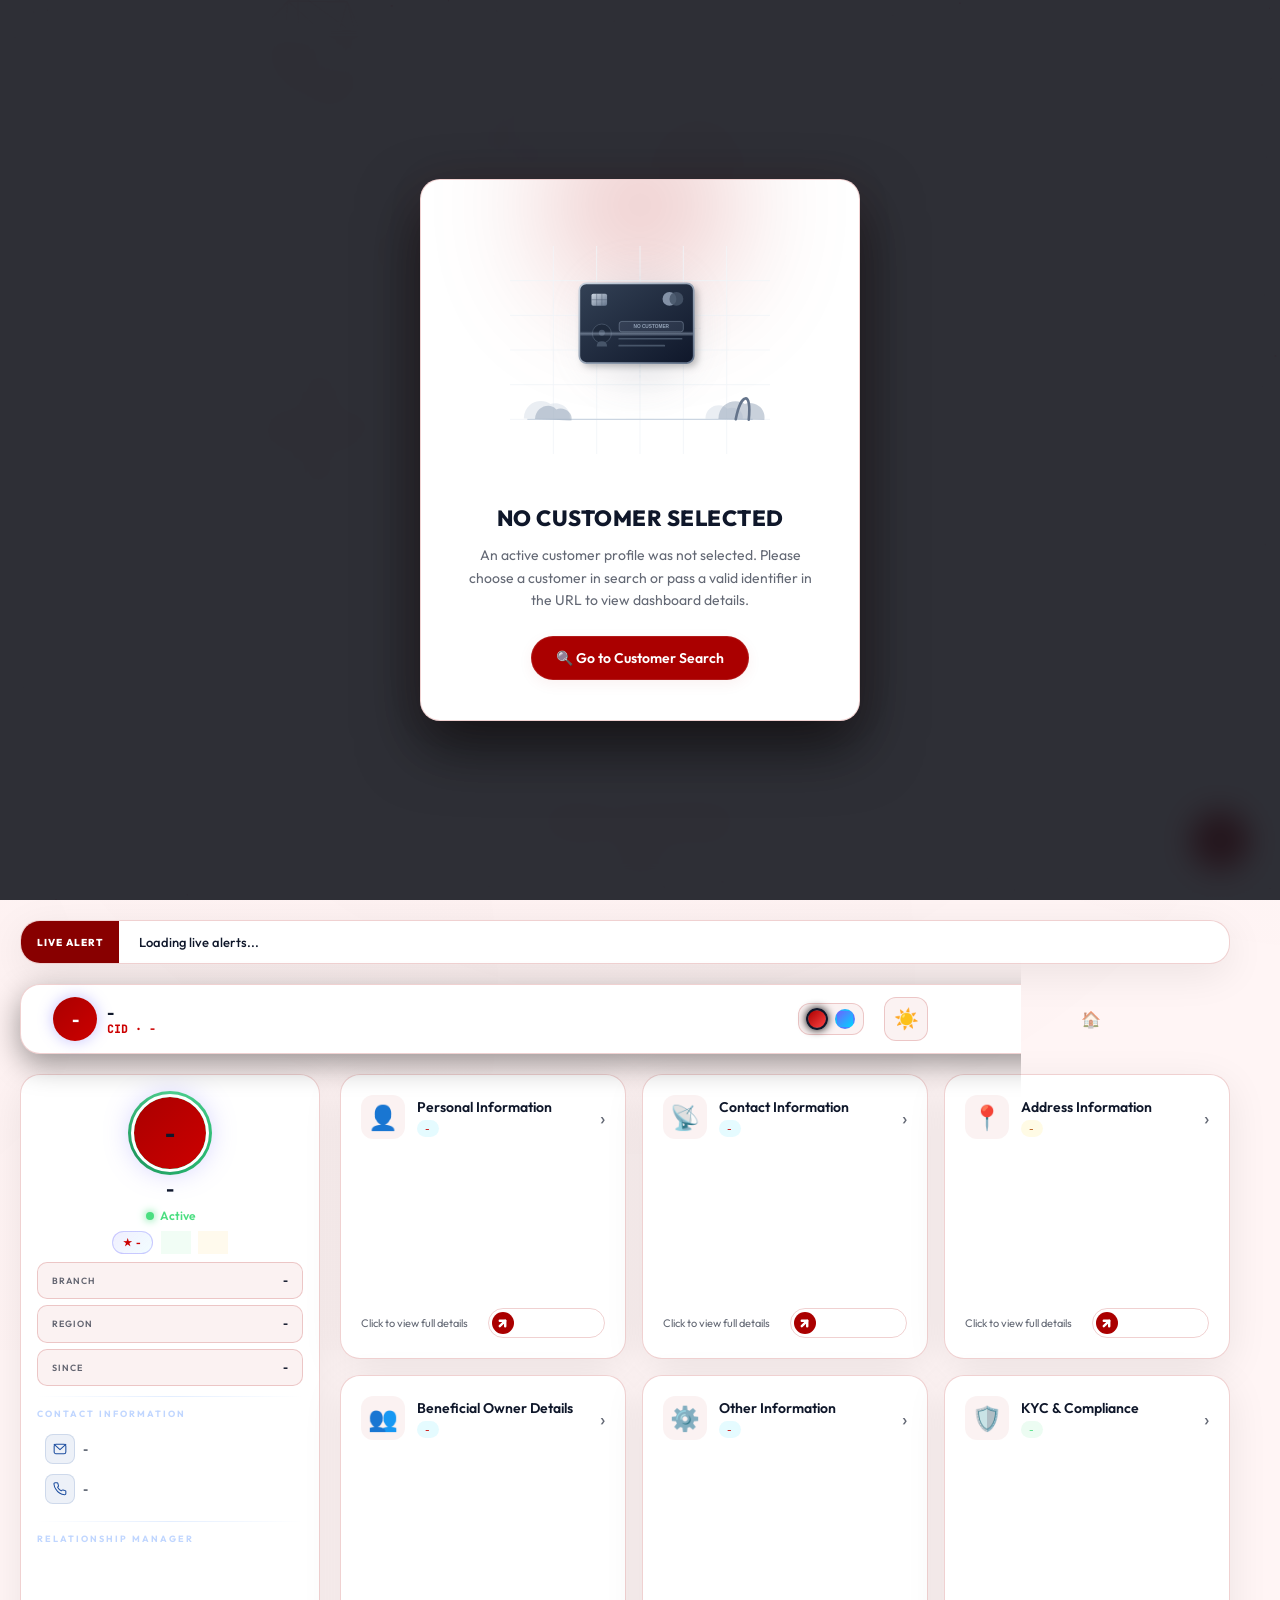
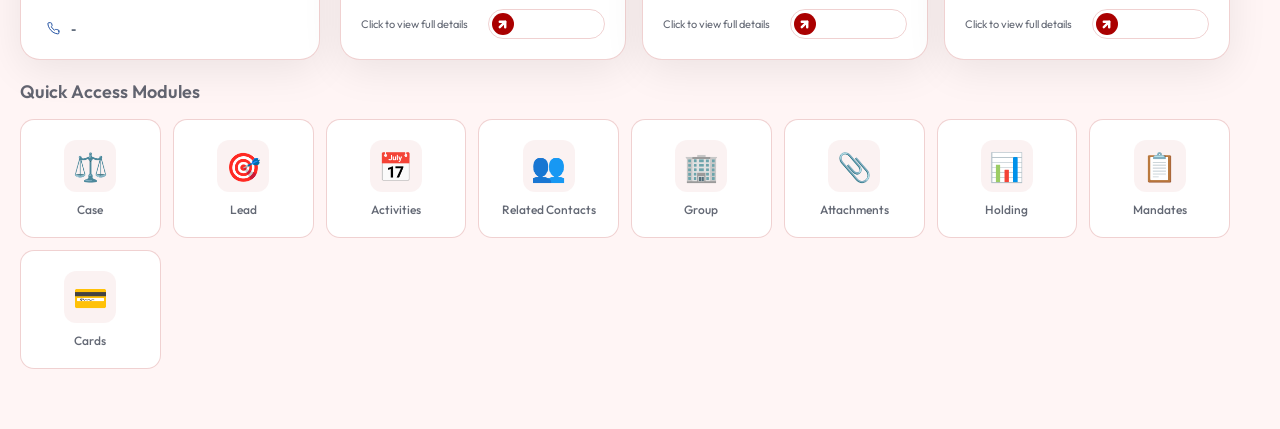
==== commit 5afd79ca: "feat: implement cards module and update system configurations" ====
--- a/index.html
+++ b/index.html
@@ -555,6 +555,7 @@
   <script src="modules/holding/holding.js"></script>
   <script src="modules/activities/activities-module.js"></script>
   <script src="modules/mandates/mandates.js?v=1.0.2"></script>
+  <script src="modules/cards/cards-module.js"></script>
 
 
 </body>
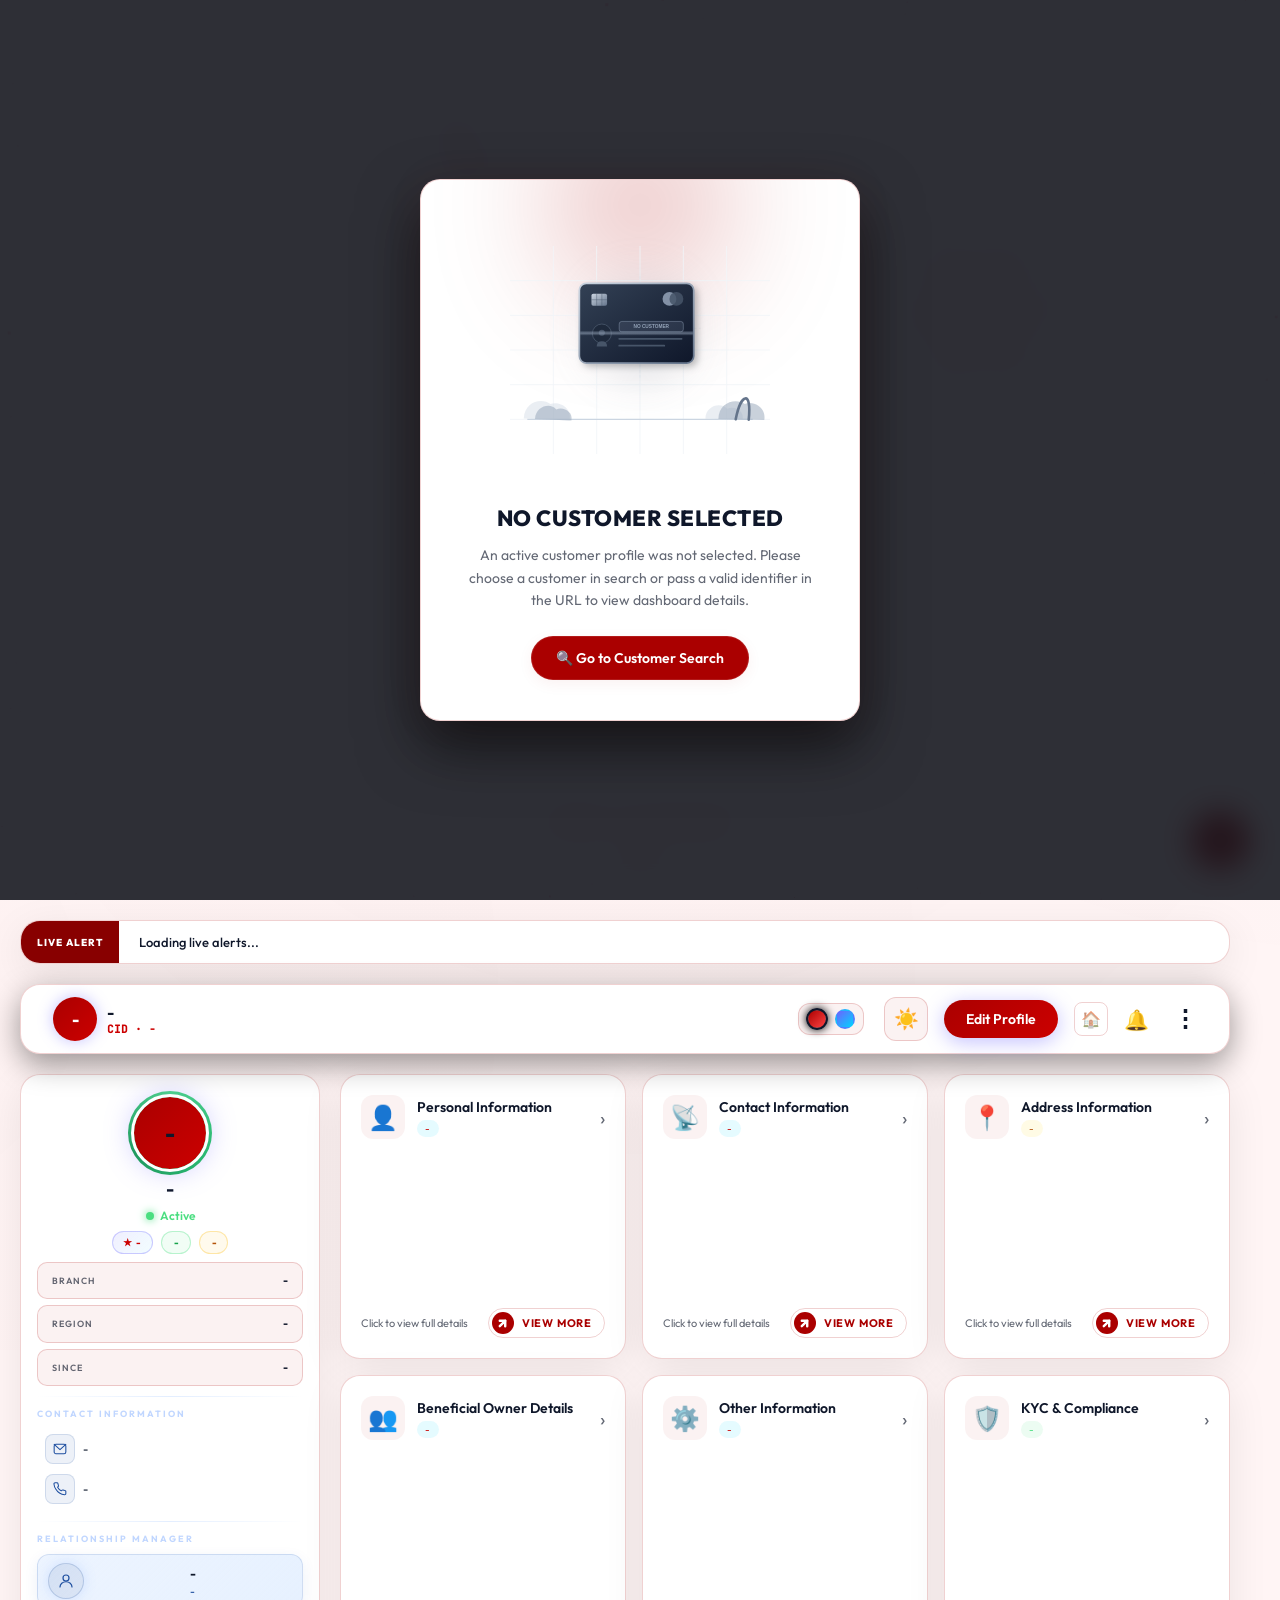
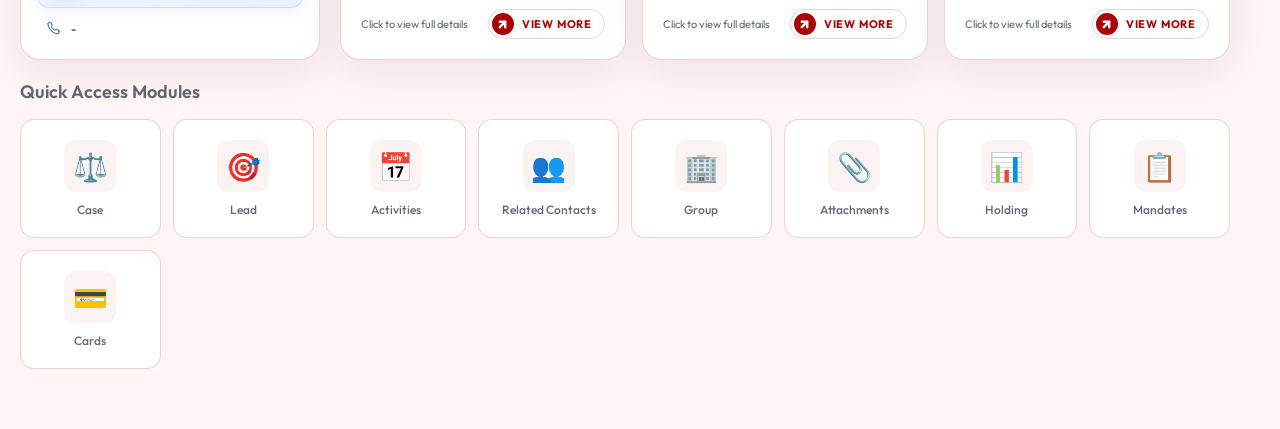
==== commit 7f237a5c: "feat: implement mobile responsive layout overrides via mobile.css" ====
--- a/index.html
+++ b/index.html
@@ -32,6 +32,7 @@
   <link rel="stylesheet" href="fonts/fonts.css" />
   <link rel="stylesheet" href="lib/flatpickr.min.css" />
   <link rel="stylesheet" href="style.css" />
+  <link rel="stylesheet" href="mobile.css" />
 </head>
 
 <body class="light-mode">
--- a/mobile.css
+++ b/mobile.css
@@ -0,0 +1,549 @@
+/* ==========================================================================
+   CUSTOMER360 MOBILE & TABLET STYLESHEET (mobile.css)
+   ========================================================================== */
+
+/* ── TABLET AND MOBILE LANDSCAPE (Under 1024px) ── */
+@media (max-width: 1024px) {
+  
+  /* --- Scene and Outer Container --- */
+  #scene-dashboard {
+    padding: 16px !important;
+    gap: 16px !important;
+  }
+  
+  .dash-body {
+    display: flex !important;
+    flex-direction: column !important;
+    gap: 16px !important;
+  }
+
+  /* --- 2-Row CSS Grid Header Layout --- */
+  .dash-header {
+    display: grid !important;
+    grid-template-columns: 1fr auto !important;
+    grid-template-rows: auto auto !important;
+    row-gap: 12px !important;
+    column-gap: 10px !important;
+    padding: 12px 16px !important;
+    align-items: center !important;
+  }
+
+  .header-left {
+    grid-column: 1 !important;
+    grid-row: 1 !important;
+    margin-left: 50px !important;
+    justify-self: start !important;
+  }
+
+  .header-right {
+    grid-column: 2 !important;
+    grid-row: 1 !important;
+    justify-self: end !important;
+    display: flex !important;
+    align-items: center !important;
+    gap: 8px !important;
+  }
+
+  /* Show header center stats as Row 2 under row 1 */
+  .header-center {
+    grid-column: 1 / span 2 !important;
+    grid-row: 2 !important;
+    display: flex !important;
+    flex-direction: row !important;
+    align-items: center !important;
+    justify-content: space-around !important;
+    border-top: 1px solid rgba(255, 255, 255, 0.08) !important;
+    padding-top: 10px !important;
+    width: 100% !important;
+  }
+
+  .light-mode .header-center {
+    border-top: 1px solid rgba(170, 0, 0, 0.08) !important;
+  }
+
+  /* Style stats inside header-center */
+  .header-stat {
+    display: flex !important;
+    flex-direction: row !important;
+    align-items: center !important;
+    gap: 6px !important;
+  }
+
+  .header-stat .stat-label {
+    font-size: 11px !important;
+    text-transform: uppercase !important;
+    letter-spacing: 0.5px !important;
+    opacity: 0.6 !important;
+  }
+
+  .header-stat .stat-value {
+    font-size: 13px !important;
+    font-weight: 700 !important;
+  }
+
+  /* Dynamic stats divider */
+  .header-divider {
+    width: 1px !important;
+    height: 16px !important;
+    background: rgba(255, 255, 255, 0.15) !important;
+    display: block !important;
+  }
+
+  .light-mode .header-divider {
+    background: rgba(0, 0, 0, 0.1) !important;
+  }
+
+  /* Shift hamburger menu button to align with Row 1 content height */
+  .dash-header .header-right .menu-container {
+    position: absolute !important;
+    left: 16px !important;
+    top: 12px !important;
+    transform: none !important;
+  }
+
+  /* --- Reorganized Profile Sidebar (Horizontal Banner) --- */
+  .profile-sidebar {
+    display: grid !important;
+    grid-template-columns: 80px 1fr !important;
+    column-gap: 16px !important;
+    row-gap: 12px !important;
+    padding: 16px !important;
+    border-radius: 16px !important;
+    width: 100% !important;
+    height: auto !important;
+    box-sizing: border-box !important;
+  }
+
+  /* Status ring holds avatar and is in column 1 */
+  .profile-sidebar .avatar-status-ring {
+    grid-column: 1 !important;
+    grid-row: 1 / span 2 !important;
+    align-self: center !important;
+    justify-self: center !important;
+  }
+
+  /* Set crown and avatar sizing */
+  .profile-sidebar .profile-avatar-large {
+    width: 72px !important;
+    height: 72px !important;
+    font-size: 28px !important;
+    line-height: 72px !important;
+  }
+
+  .profile-sidebar .sidebar-crown {
+    top: -12px !important;
+    font-size: 16px !important;
+  }
+
+  /* Profile name next to avatar */
+  .profile-sidebar .profile-name {
+    grid-column: 2 !important;
+    grid-row: 1 !important;
+    text-align: left !important;
+    font-size: 20px !important;
+    margin: 0 !important;
+    align-self: end !important;
+  }
+
+  /* Active status badge under name */
+  .profile-sidebar .profile-status {
+    grid-column: 2 !important;
+    grid-row: 2 !important;
+    justify-self: start !important;
+    margin: 0 !important;
+    align-self: start !important;
+    padding: 4px 10px !important;
+  }
+
+  /* Tier and badges line wraps cleanly */
+  .profile-sidebar .profile-tier {
+    grid-column: 1 / span 2 !important;
+    grid-row: 3 !important;
+    display: flex !important;
+    flex-direction: row !important;
+    flex-wrap: wrap !important;
+    gap: 8px !important;
+    justify-content: flex-start !important;
+    margin: 4px 0 0 0 !important;
+  }
+
+  /* Stats vertical transformed into a premium horizontal layout */
+  .profile-sidebar .profile-stats-vertical {
+    grid-column: 1 / span 2 !important;
+    grid-row: 4 !important;
+    display: flex !important;
+    flex-direction: row !important;
+    gap: 10px !important;
+    width: 100% !important;
+    margin-top: 4px !important;
+  }
+
+  .profile-sidebar .profile-stats-vertical .pstat-row {
+    flex: 1 !important;
+    flex-direction: column !important;
+    align-items: center !important;
+    justify-content: center !important;
+    background: rgba(255, 255, 255, 0.02) !important;
+    border: 1px solid var(--border) !important;
+    border-radius: 12px !important;
+    padding: 8px 6px !important;
+    margin: 0 !important;
+    transition: all 0.3s ease !important;
+  }
+  
+  .light-mode .profile-sidebar .profile-stats-vertical .pstat-row {
+    background: rgba(170, 0, 0, 0.02) !important;
+  }
+
+  .profile-sidebar .profile-stats-vertical .pstat-row-lbl {
+    font-size: 11px !important;
+    margin-bottom: 4px !important;
+    text-transform: uppercase !important;
+    letter-spacing: 0.75px !important;
+    opacity: 0.8 !important;
+  }
+
+  .profile-sidebar .profile-stats-vertical .pstat-row-val {
+    font-size: 15px !important;
+    font-weight: 700 !important;
+  }
+
+  /* Hide raw dividers to keep space clean */
+  .profile-sidebar .sidebar-divider {
+    display: none !important;
+  }
+
+  /* Contact Information side-by-side */
+  .profile-sidebar .contact-info-section {
+    grid-column: 1 / span 2 !important;
+    grid-row: 5 !important;
+    display: grid !important;
+    grid-template-columns: 1fr 1fr !important;
+    gap: 12px !important;
+    width: 100% !important;
+    margin-top: 4px !important;
+  }
+
+  .profile-sidebar .contact-info-section .sidebar-section-title {
+    grid-column: 1 / span 2 !important;
+    margin-bottom: 4px !important;
+    font-size: 10px !important;
+    opacity: 0.5 !important;
+  }
+
+  .profile-sidebar .contact-info-section .contact-item {
+    background: rgba(255, 255, 255, 0.02) !important;
+    border: 1px solid rgba(255, 255, 255, 0.05) !important;
+    border-radius: 12px !important;
+    padding: 10px 12px !important;
+    margin: 0 !important;
+  }
+  
+  .light-mode .profile-sidebar .contact-info-section .contact-item {
+    background: rgba(0, 0, 0, 0.01) !important;
+    border: 1px solid rgba(170, 0, 0, 0.08) !important;
+  }
+
+  /* Relationship Manager section */
+  .profile-sidebar .rm-section {
+    grid-column: 1 / span 2 !important;
+    grid-row: 6 !important;
+    width: 100% !important;
+    margin-top: 4px !important;
+    display: flex !important;
+    flex-direction: column !important;
+    gap: 8px !important;
+  }
+
+  .profile-sidebar .rm-section .sidebar-section-title {
+    margin-bottom: 2px !important;
+    font-size: 10px !important;
+    opacity: 0.5 !important;
+  }
+
+  .profile-sidebar .rm-section .rm-card {
+    background: rgba(255, 255, 255, 0.02) !important;
+    border: 1px solid rgba(255, 255, 255, 0.05) !important;
+    border-radius: 12px !important;
+    padding: 10px 12px !important;
+    margin: 0 !important;
+  }
+  
+  .light-mode .profile-sidebar .rm-section .rm-card {
+    background: rgba(0, 0, 0, 0.01) !important;
+    border: 1px solid rgba(170, 0, 0, 0.08) !important;
+  }
+
+  .profile-sidebar .rm-section .rm-phone-row {
+    margin: 0 !important;
+    padding: 8px 12px !important;
+    background: rgba(255, 255, 255, 0.01) !important;
+    border-radius: 8px !important;
+  }
+
+  /* Improve Card Row text readability and spacing on mobile */
+  .card-row {
+    padding: 10px 0 !important;
+  }
+
+  .crow-label {
+    font-size: 12px !important;
+    font-weight: 500 !important;
+    opacity: 0.8 !important;
+  }
+
+  .crow-val {
+    font-size: 12px !important;
+    font-weight: 600 !important;
+  }
+}
+
+/* ── SMALL TABLETS & LARGE MOBILE (Under 768px) ── */
+@media (max-width: 768px) {
+  /* Contact section collapses to single column to prevent cramped email strings */
+  .profile-sidebar .contact-info-section {
+    grid-template-columns: 1fr !important;
+    gap: 8px !important;
+  }
+
+  /* Make sure stories center correctly or slide cleanly */
+  .stories-row {
+    justify-content: flex-start !important;
+    padding: 12px 16px !important;
+    gap: 16px !important;
+    overflow-x: auto !important;
+  }
+}
+
+/* ── PHONE LAYOUT BREAKPOINTS (Under 640px) ── */
+@media (max-width: 640px) {
+
+  /* --- Downsize Avatar Reveal Scene to fit screen height --- */
+  .avatar-reveal-container {
+    gap: 8px !important;
+  }
+
+  .holographic-rings {
+    width: 220px !important;
+    height: 220px !important;
+  }
+
+  .r2 {
+    inset: -20px !important;
+  }
+  .r3 {
+    inset: -40px !important;
+  }
+
+  .avatar-orb {
+    width: 130px !important;
+    height: 130px !important;
+  }
+
+  .avatar-face {
+    font-size: 46px !important;
+  }
+
+  .avatar-crown {
+    font-size: 38px !important;
+    top: -24px !important;
+  }
+
+  .customer-name {
+    font-size: 28px !important;
+    margin-bottom: 4px !important;
+  }
+
+  .customer-subtitle {
+    font-size: 13px !important;
+    margin-bottom: 8px !important;
+  }
+
+  /* Compact stories margin for scene 1 */
+  .avatar-info .stories-row {
+    margin-top: 12px !important;
+  }
+
+  /* --- Reduce size of stories section --- */
+  .story-ring {
+    width: 52px !important;
+    height: 52px !important;
+  }
+
+  .story-avatar {
+    font-size: 22px !important;
+  }
+
+  .story-item span {
+    font-size: 9px !important;
+    letter-spacing: 0.5px !important;
+  }
+
+  .stories-row {
+    gap: 12px !important;
+    padding: 8px 12px !important;
+  }
+
+  /* --- Reduce preloader text sizes --- */
+  .loading-status,
+  .preloader-progress-status,
+  .search-preloader-status {
+    font-size: 11px !important;
+    letter-spacing: 1px !important;
+  }
+
+  .loading-percent {
+    font-size: 32px !important;
+  }
+  
+  /* --- Quick access bottom modules grid --- */
+  .modules-grid {
+    grid-template-columns: repeat(2, 1fr) !important;
+    gap: 10px !important;
+  }
+
+  /* --- Navigation dots overlay --- */
+  .qm-nav-dots {
+    right: 6px !important;
+    gap: 8px !important;
+    padding: 8px 4px !important;
+  }
+
+  .qm-dot {
+    width: 32px !important;
+    height: 32px !important;
+  }
+  
+  .qm-dot-icon {
+    font-size: 14px !important;
+  }
+
+  /* --- Detail Cinematic view buttons adjustment --- */
+  .back-btn-floating {
+    bottom: 20px !important;
+    left: 20px !important;
+    padding: 8px 16px !important;
+    border-radius: 12px !important;
+  }
+  
+  .floating-search-btn {
+    bottom: 20px !important;
+    right: 20px !important;
+    width: 50px !important;
+    height: 50px !important;
+  }
+}
+
+/* ── ULTRA COMPACT PHONE BREAKPOINTS (Under 480px) ── */
+@media (max-width: 480px) {
+  
+  /* --- Header padding & buttons --- */
+  .dash-header {
+    padding: 10px 12px !important;
+    row-gap: 8px !important;
+    border-radius: 14px !important;
+  }
+
+  .header-left {
+    margin-left: 44px !important; /* Matches 44px mobile hamburger button width */
+  }
+
+  .dash-header .header-right .menu-container {
+    left: 12px !important;
+    top: 10px !important;
+  }
+
+  .header-name {
+    font-size: 14px !important;
+  }
+  
+  .header-id {
+    font-size: 10px !important;
+  }
+
+  /* Compact alignment for Row 2 stats under 480px */
+  .header-center {
+    justify-content: space-between !important;
+    gap: 8px !important;
+  }
+
+  .header-stat {
+    flex-direction: column !important;
+    gap: 2px !important;
+    text-align: center !important;
+  }
+
+  .header-stat .stat-label {
+    font-size: 9px !important;
+  }
+
+  .header-stat .stat-value {
+    font-size: 12px !important;
+  }
+
+  .header-divider {
+    height: 24px !important;
+  }
+
+  /* --- Profile Sidebar adjustments --- */
+  .profile-sidebar {
+    padding: 12px !important;
+    column-gap: 12px !important;
+  }
+  
+  .profile-sidebar .profile-avatar-large {
+    width: 60px !important;
+    height: 60px !important;
+    font-size: 24px !important;
+    line-height: 60px !important;
+  }
+  
+  .profile-sidebar .profile-name {
+    font-size: 18px !important;
+  }
+
+  .profile-sidebar .profile-stats-vertical {
+    flex-wrap: wrap !important;
+  }
+
+  .profile-sidebar .profile-stats-vertical .pstat-row {
+    flex: 1 1 40% !important; /* Stack stats wrapper in 2 columns */
+  }
+
+  /* --- Info Cards spacing --- */
+  .cards-grid {
+    gap: 12px !important;
+  }
+
+  .info-card {
+    padding: 14px !important;
+    min-height: 180px !important;
+  }
+
+  .info-card .card-header {
+    margin-bottom: 12px !important;
+  }
+  
+  .info-card h3 {
+    font-size: 15px !important;
+  }
+
+  /* --- Cinematic detail view layout --- */
+  .detail-header {
+    padding: 16px 12px !important;
+  }
+
+  .detail-header .detail-image-wrap {
+    width: 80px !important;
+    height: 80px !important;
+  }
+
+  .detail-header .model-info h2 {
+    font-size: 20px !important;
+  }
+  
+  .detail-content-area {
+    padding: 12px !important;
+    gap: 12px !important;
+  }
+}
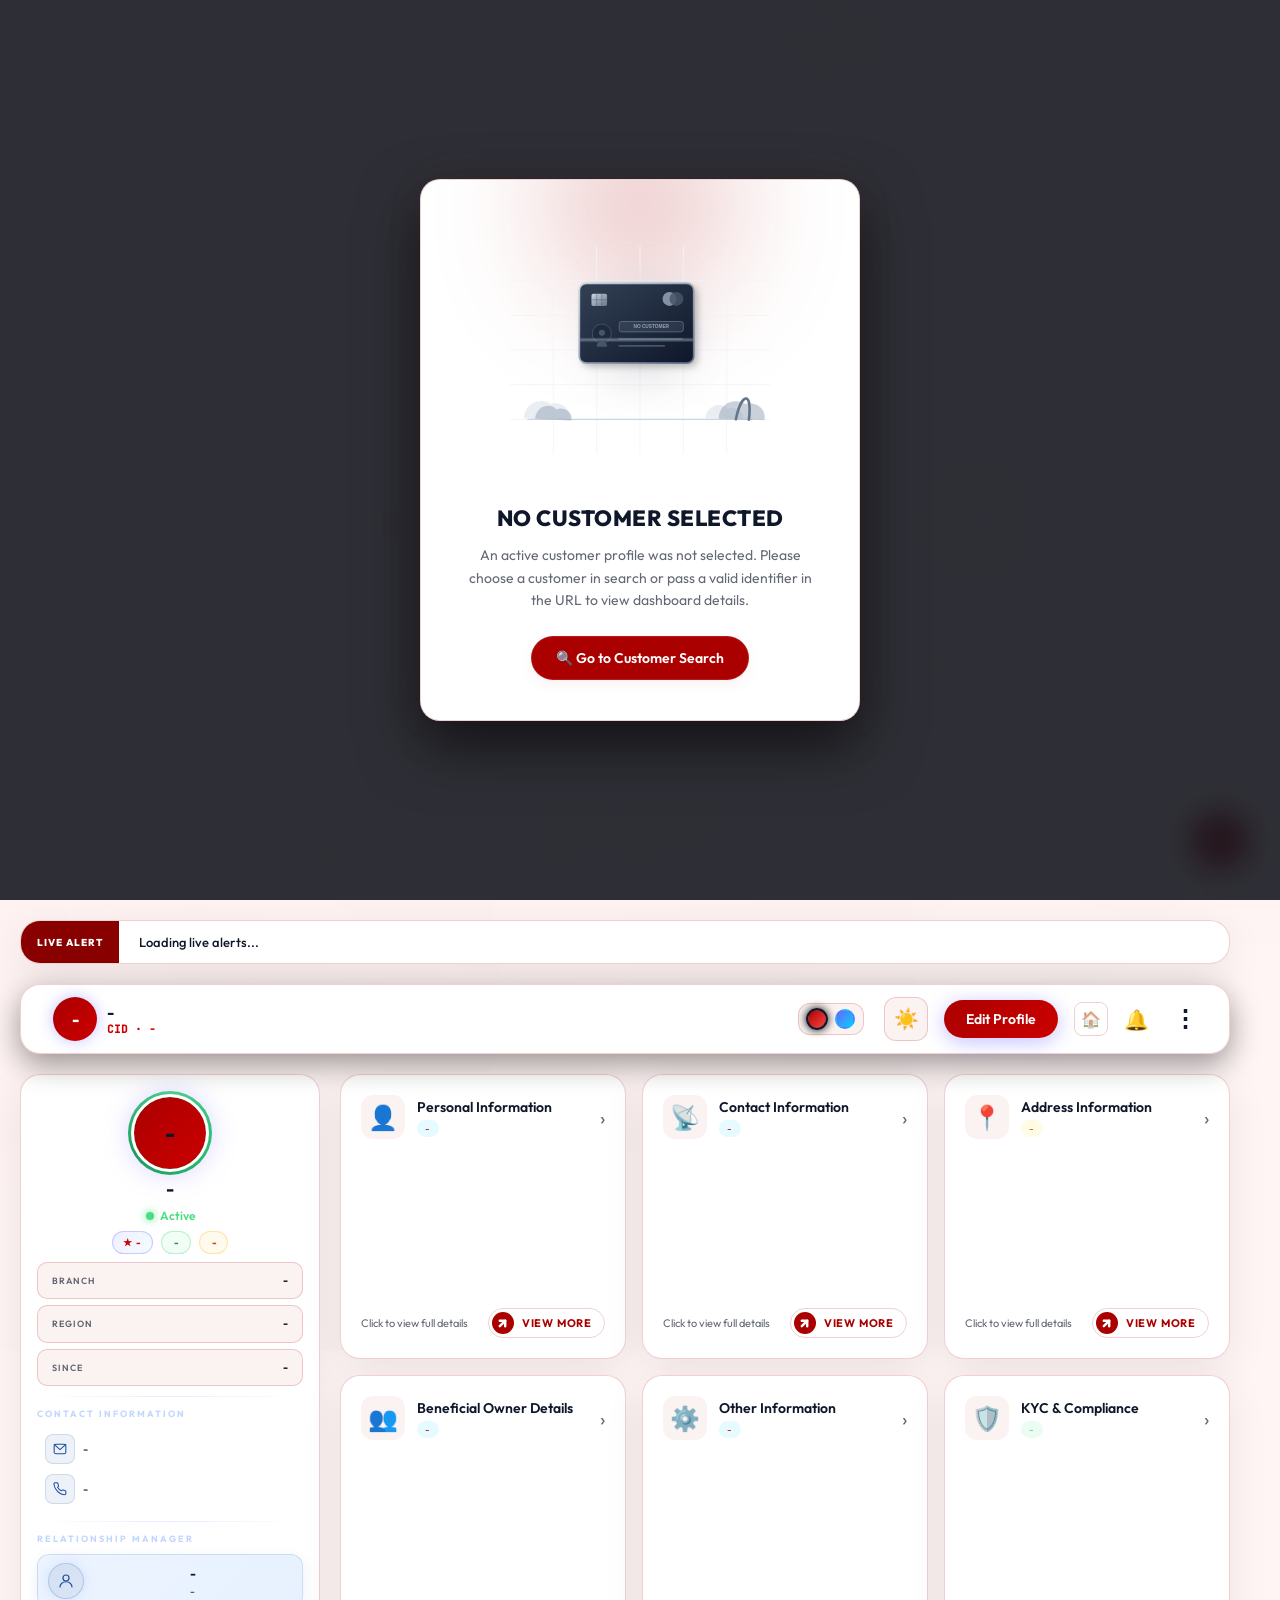
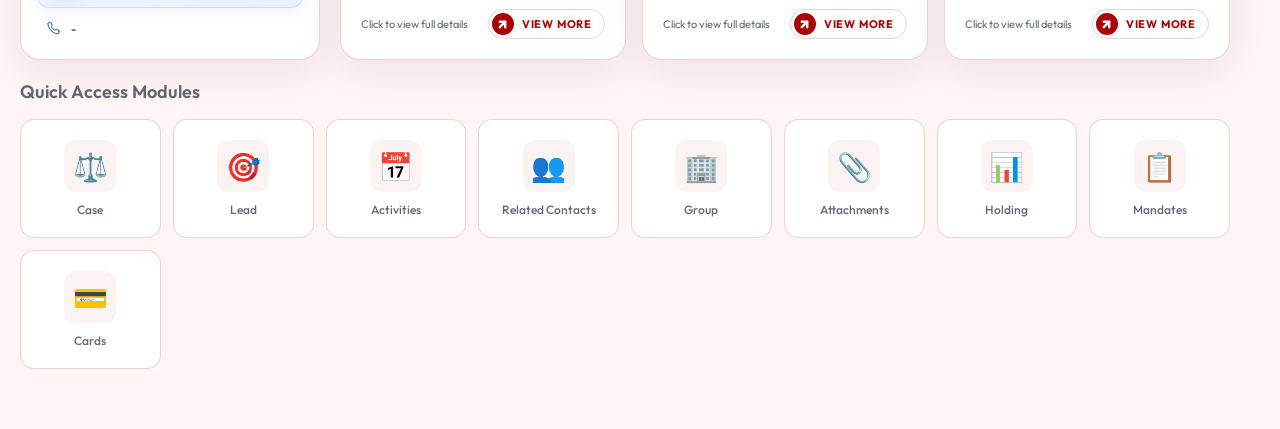
==== commit 71c00860: "docs: add user manual and column layout guides; feat: update cards, holdings, tour, and ui-renderer " ====
--- a/index.html
+++ b/index.html
@@ -32,7 +32,6 @@
   <link rel="stylesheet" href="fonts/fonts.css" />
   <link rel="stylesheet" href="lib/flatpickr.min.css" />
   <link rel="stylesheet" href="style.css" />
-  <link rel="stylesheet" href="mobile.css" />
 </head>
 
 <body class="light-mode">
@@ -202,7 +201,7 @@
               <button class="dropdown-item" id="start-tour-btn"
                 style="background:var(--glass2); border:1px solid var(--border); border-radius:6px; color:var(--text); width:100%; text-align:left; padding:8px 12px; cursor:pointer; font-family:inherit;">Start
                 Tour</button>
-              <button class="dropdown-item"
+              <button class="dropdown-item" id="help-center-btn"
                 style="background:var(--glass2); border:1px solid var(--border); border-radius:6px; color:var(--text); width:100%; text-align:left; padding:8px 12px; cursor:pointer; font-family:inherit;">Help
                 Center</button>
             </div>
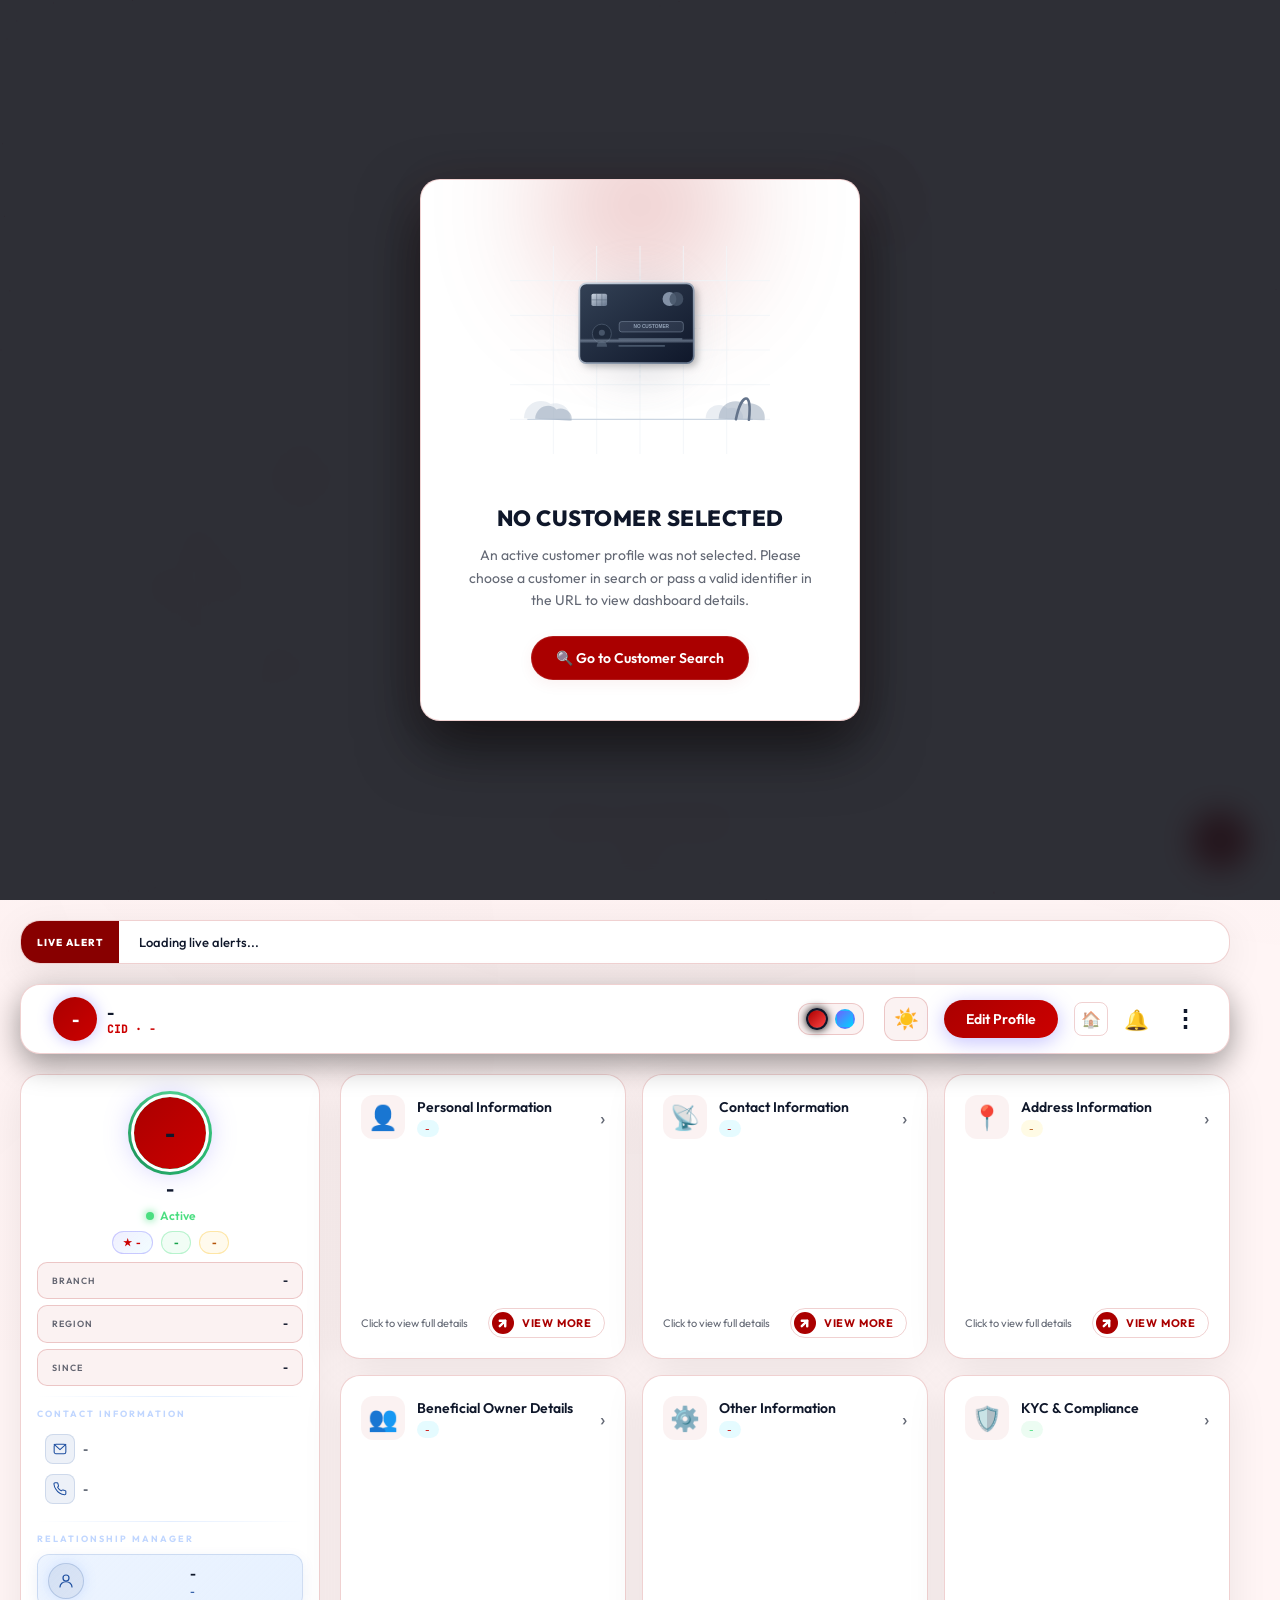
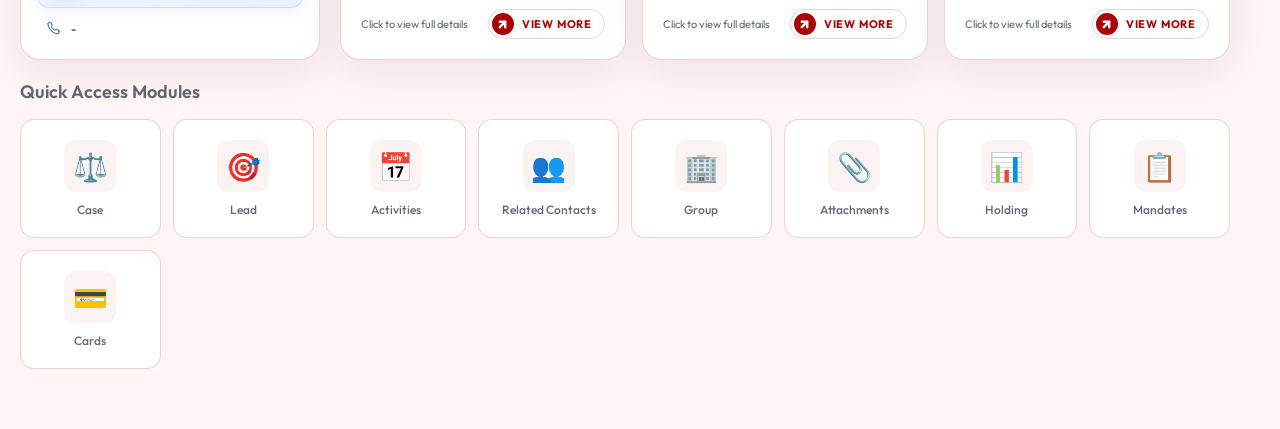
==== commit 7a0d5d05: "Update customer360 layout and style, and add premium CASA transaction details panel" ====
--- a/index.html
+++ b/index.html
@@ -526,6 +526,20 @@
     </div>
   </div>
 
+  <!-- ===== TRANSACTION DETAIL PANEL (CASA) ===== -->
+  <div id="txn-detail-backdrop" class="txn-detail-backdrop hidden"></div>
+  <div id="txn-detail-panel" class="txn-detail-panel hidden">
+    <div class="txn-detail-header">
+      <div class="txn-detail-header-left">
+        <h2>Transaction Detail</h2>
+      </div>
+      <button class="txn-detail-close-btn" id="txn-detail-close-btn" aria-label="Close Details">&times;</button>
+    </div>
+    <div class="txn-detail-body" id="txn-detail-body">
+      <!-- Detailed fields injected dynamically -->
+    </div>
+  </div>
+
   <!-- ===== FLOATING SEARCH BUTTON ===== -->
   <a href="customer-search/customer-search.html" id="floating-search-btn" class="floating-search-btn"
     onclick="event.preventDefault(); window.UIRenderer && window.UIRenderer.triggerSearchTransition((window.API_CONFIG && window.API_CONFIG.CUSTOMER_SEARCH_URL) || 'customer-search/customer-search.html');">
--- a/style.css
+++ b/style.css
@@ -4563,6 +4563,279 @@
 .notif-backdrop.hidden,
 .notif-panel.hidden {
   display: none !important;
+}
+
+/* ===== TRANSACTION DETAIL PANEL (CASA) ===== */
+.txn-detail-backdrop {
+  position: fixed;
+  inset: 0;
+  background: rgba(8, 10, 16, 0.6);
+  backdrop-filter: blur(10px);
+  -webkit-backdrop-filter: blur(10px);
+  z-index: 10499;
+  opacity: 0;
+  transition: opacity 0.4s cubic-bezier(0.4, 0, 0.2, 1);
+  pointer-events: none;
+}
+
+.txn-detail-backdrop.active {
+  opacity: 1;
+  pointer-events: auto;
+}
+
+.txn-detail-backdrop.hidden,
+.txn-detail-panel.hidden {
+  display: none !important;
+}
+
+.txn-detail-panel {
+  position: fixed;
+  top: 0;
+  right: 0;
+  width: 100%;
+  max-width: 600px;
+  height: 100vh;
+  height: 100dvh;
+  background: var(--bg2);
+  border-left: 1px solid var(--border);
+  box-shadow: -15px 0 50px rgba(0, 0, 0, 0.2);
+  z-index: 10500;
+  display: flex;
+  flex-direction: column;
+  transition: transform 0.4s cubic-bezier(0.4, 0, 0.2, 1);
+  transform: translateX(100%);
+}
+
+.txn-detail-panel.active {
+  transform: translateX(0);
+}
+
+.txn-detail-header {
+  padding: 22px 26px;
+  border-bottom: 1px solid var(--border);
+  display: flex;
+  align-items: center;
+  justify-content: space-between;
+  background: var(--bg2);
+  flex-shrink: 0;
+}
+
+.txn-detail-header-left h2 {
+  margin: 0;
+  font-size: 18px;
+  font-weight: 800;
+  letter-spacing: 0.5px;
+  color: var(--text);
+}
+
+.txn-detail-close-btn {
+  background: transparent;
+  border: none;
+  font-size: 28px;
+  font-weight: 300;
+  color: var(--text);
+  cursor: pointer;
+  padding: 0;
+  line-height: 1;
+  width: 32px;
+  height: 32px;
+  display: flex;
+  align-items: center;
+  justify-content: center;
+  border-radius: 50%;
+  transition: background-color 0.2s, color 0.2s, transform 0.2s;
+}
+
+.txn-detail-close-btn:hover {
+  background: var(--glass2);
+  color: var(--accent2);
+  transform: scale(1.05);
+}
+
+.txn-detail-body {
+  flex-grow: 1;
+  overflow-y: auto;
+  padding: 24px 26px;
+}
+
+/* Premium styling for transaction items inside preview panel */
+.txn-list-item {
+  display: flex;
+  align-items: center;
+  justify-content: space-between;
+  padding: 14px 16px;
+  border-radius: 12px;
+  background: var(--bg2);
+  border: 1px solid var(--border);
+  margin-bottom: 10px;
+  cursor: pointer;
+  transition: all 0.25s cubic-bezier(0.4, 0, 0.2, 1);
+}
+
+.txn-list-item:hover {
+  background: var(--glass2);
+  transform: translateY(-2px);
+  border-color: var(--accent);
+  box-shadow: 0 8px 20px rgba(0, 0, 0, 0.2);
+}
+
+.txn-item-left {
+  display: flex;
+  align-items: center;
+  gap: 14px;
+}
+
+.txn-category-icon {
+  width: 40px;
+  height: 40px;
+  border-radius: 50%;
+  background: rgba(255, 255, 255, 0.05);
+  border: 1px solid rgba(255, 255, 255, 0.05);
+  display: flex;
+  align-items: center;
+  justify-content: center;
+  font-size: 18px;
+  flex-shrink: 0;
+  overflow: hidden;
+  transition: all 0.2s ease;
+}
+
+.txn-category-icon.debit {
+  background: rgba(239, 68, 68, 0.08);
+  border-color: rgba(239, 68, 68, 0.2);
+  color: #ef4444;
+  font-weight: 700;
+  font-family: 'Outfit', sans-serif;
+}
+
+.txn-category-icon.credit {
+  background: rgba(16, 185, 129, 0.08);
+  border-color: rgba(16, 185, 129, 0.2);
+  color: #10b981;
+  font-weight: 700;
+  font-family: 'Outfit', sans-serif;
+}
+
+.txn-category-icon-lg.debit {
+  background: rgba(239, 68, 68, 0.08);
+  border: 1.5px solid rgba(239, 68, 68, 0.25);
+  color: #ef4444;
+  font-family: 'Outfit', sans-serif;
+}
+
+.txn-category-icon-lg.credit {
+  background: rgba(16, 185, 129, 0.08);
+  border: 1.5px solid rgba(16, 185, 129, 0.25);
+  color: #10b981;
+  font-family: 'Outfit', sans-serif;
+}
+
+.txn-list-item:hover .txn-category-icon.debit {
+  background: #ef4444;
+  border-color: #ef4444;
+  color: #ffffff;
+  transform: scale(1.05);
+}
+
+.txn-list-item:hover .txn-category-icon.credit {
+  background: #10b981;
+  border-color: #10b981;
+  color: #ffffff;
+  transform: scale(1.05);
+}
+
+.txn-meta {
+  display: flex;
+  flex-direction: column;
+  text-align: left;
+}
+
+.txn-description {
+  font-size: 13px;
+  font-weight: 700;
+  color: var(--text);
+  margin-bottom: 2px;
+  white-space: nowrap;
+  overflow: hidden;
+  text-overflow: ellipsis;
+  max-width: 200px;
+}
+
+.txn-date {
+  font-size: 11px;
+  color: var(--muted);
+}
+
+.txn-item-right {
+  display: flex;
+  align-items: center;
+  gap: 10px;
+}
+
+.txn-amount-wrap {
+  text-align: right;
+  display: flex;
+  flex-direction: column;
+}
+
+.txn-amount {
+  font-size: 14px;
+  font-weight: 800;
+}
+
+.txn-amount.debit {
+  color: var(--text);
+}
+
+.txn-amount.credit {
+  color: #10b981;
+  /* Premium Green */
+}
+
+.txn-badge {
+  font-size: 9px;
+  font-weight: 700;
+  padding: 2px 6px;
+  border-radius: 4px;
+  text-transform: uppercase;
+  letter-spacing: 0.5px;
+  align-self: flex-end;
+}
+
+.txn-badge.debit {
+  background: rgba(255, 255, 255, 0.08);
+  color: var(--muted);
+}
+
+.txn-badge.credit {
+  background: rgba(16, 185, 129, 0.15);
+  color: #10b981;
+}
+
+.txn-badge.success {
+  background: rgba(16, 185, 129, 0.15);
+  color: #10b981;
+}
+
+.txn-badge.failed {
+  background: rgba(239, 68, 68, 0.15);
+  color: #ef4444;
+}
+
+.txn-badge.pending {
+  background: rgba(245, 158, 11, 0.15);
+  color: #f59e0b;
+}
+
+.txn-arrow-indicator {
+  font-size: 14px;
+  color: var(--muted);
+  transition: all 0.25s ease;
+}
+
+.txn-list-item:hover .txn-arrow-indicator {
+  color: var(--accent);
+  transform: translateX(4px);
 }
 
 .notif-panel {
@@ -6112,4 +6385,32 @@
     background: var(--accent-dim) !important;
     border-color: var(--accent) !important;
   }
+}
+
+/* Inactive Tab Button Base Style */
+.holding-tab-btn {
+  background: var(--glass2, rgba(255, 255, 255, 0.08));
+  color: var(--text, #ffffff);
+  border: 1px solid var(--border, rgba(170, 0, 0, 0.25));
+  padding: 1px 9px;
+  border-radius: 20px;
+  cursor: pointer;
+  font-family: inherit;
+  font-size: 12px;
+  font-weight: 600;
+  display: inline-flex;
+  align-items: center;
+  gap: 6px;
+  transition: all 0.2s ease;
+  box-shadow: none;
+  text-decoration: none;
+  outline: none;
+}
+
+/* Hover style for inactive tabs */
+.holding-tab-btn:hover {
+  background: rgba(255, 255, 255, 0.12);
+  border-color: var(--accent);
+  color: var(--text);
+  box-shadow: 0 0 15px var(--glow-shadow, rgba(170, 0, 0, 0.3));
 }
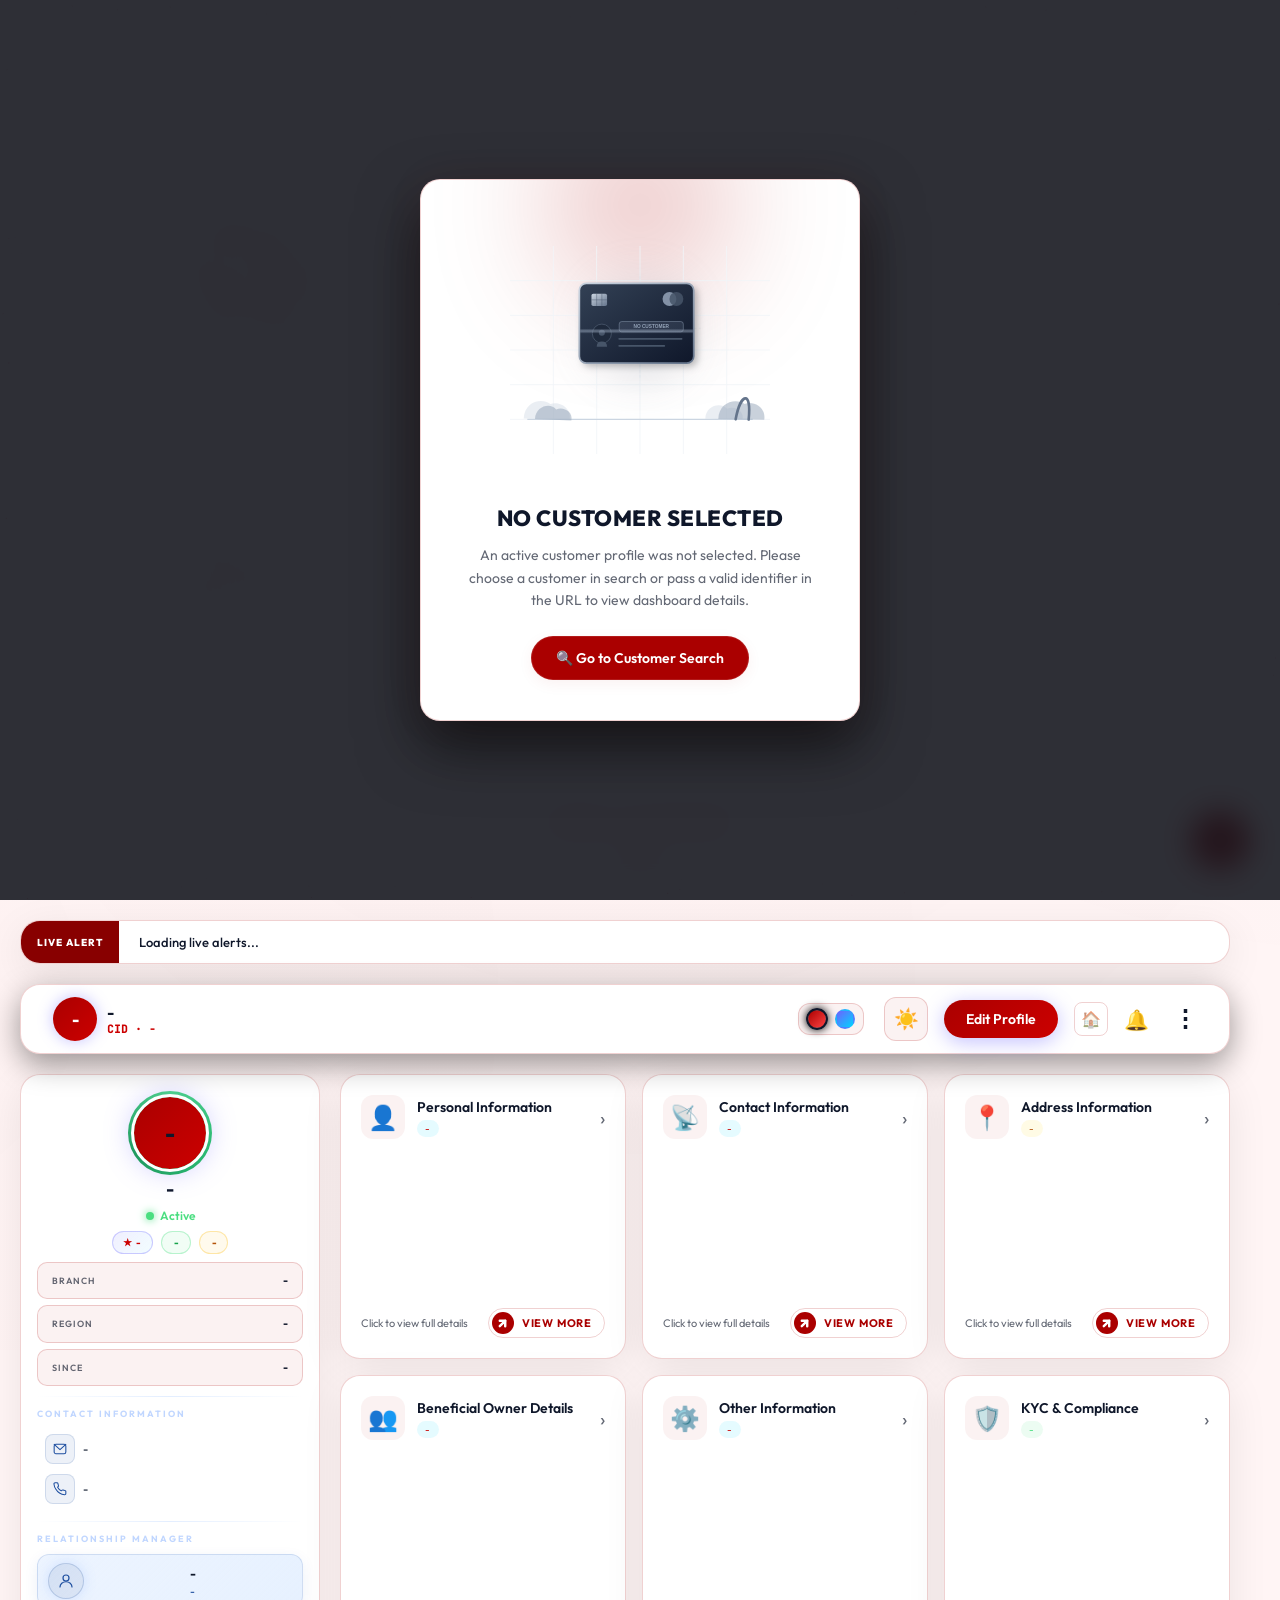
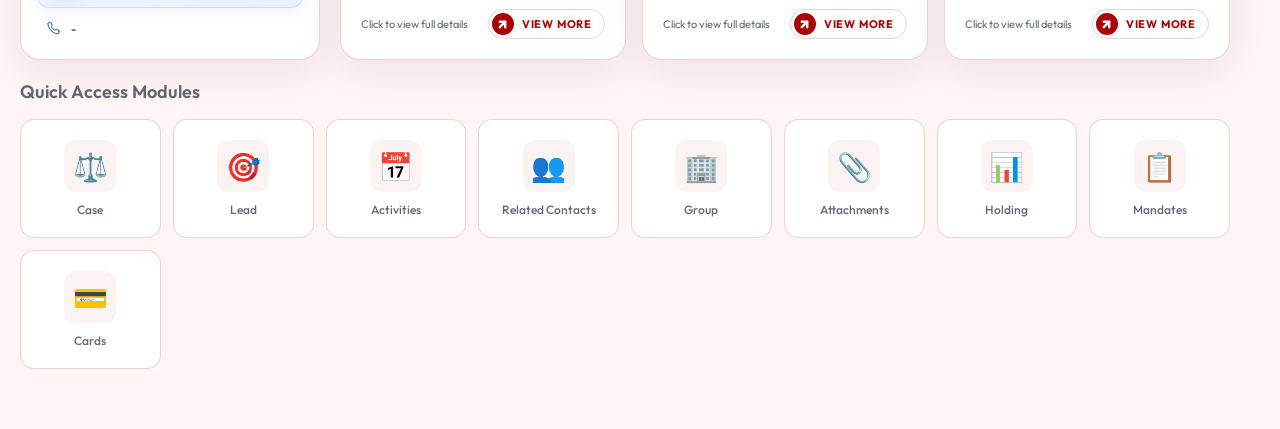
==== commit d519eefb: "Fix mobile view CSS scrolling and layout issues" ====
--- a/index.html
+++ b/index.html
@@ -541,8 +541,11 @@
   </div>
 
   <!-- ===== FLOATING SEARCH BUTTON ===== -->
-  <a href="customer-search/customer-search.html" id="floating-search-btn" class="floating-search-btn"
-    onclick="event.preventDefault(); window.UIRenderer && window.UIRenderer.triggerSearchTransition((window.API_CONFIG && window.API_CONFIG.CUSTOMER_SEARCH_URL) || 'customer-search/customer-search.html');">
+
+  <a href="customer-search/customer-search.html"
+     id="floating-search-btn"
+     class="floating-search-btn"
+     onclick="event.preventDefault(); window.UIRenderer && window.UIRenderer.triggerSearchTransition((window.API_CONFIG && window.API_CONFIG.CUSTOMER_SEARCH_URL) || 'customer-search/customer-search.html');">
     <span class="btn-icon">🔍</span>
     <span class="btn-text">Search New Customer</span>
   </a>
--- a/style.css
+++ b/style.css
@@ -2058,7 +2058,6 @@
   font-size: 10px;
   letter-spacing: 1px;
   font-weight: 700;
-  text-transform: uppercase;
 }
 
 .profile-tier {
@@ -3359,6 +3358,35 @@
   overflow-y: auto;
 }
 
+#quick-module-view .qm-content-area {
+  display: flex !important;
+  flex-direction: column !important;
+  overflow: visible !important;
+  /* allow content to overflow for scroll */
+  flex: 1 !important;
+  min-height: 0 !important;
+}
+
+/* When holdings module is active, enable scrolling */
+#quick-module-view .qm-header-inline.holdings-active~.qm-content-area {
+  overflow-y: scroll !important;
+  -webkit-overflow-scrolling: touch !important;
+}
+
+/* Scroll Holdings Landing View directly in qm-content-area */
+.qm-header-inline.holdings-active~.qm-content-area {
+  overflow-y: scroll !important;
+  display: block !important;
+  -webkit-overflow-scrolling: touch !important;
+}
+
+.qm-header-inline.holdings-active~.qm-content-area .holdings-landing-grid {
+  overflow: visible !important;
+  height: auto !important;
+  max-height: none !important;
+  flex: none !important;
+}
+
 .qm-back-btn {
   position: relative;
   display: flex;
@@ -3829,6 +3857,17 @@
   min-height: auto;
 }
 
+/* Empty placeholders to fill grid rows */
+.detail-field-card.empty-placeholder {
+  pointer-events: none !important;
+  background: var(--bg2) !important;
+  box-shadow: none !important;
+}
+
+.light-mode .detail-field-card.empty-placeholder {
+  background: #ffffff !important;
+}
+
 .detail-field-card.span-2 {
   grid-column: span 2;
 }
@@ -5664,7 +5703,7 @@
   width: 56px;
   height: 56px;
   padding: 0;
-  background: var(--accent);
+  background: var(--accent, #0066ff);
   color: #ffffff !important;
   border: 1px solid rgba(255, 255, 255, 0.25);
   border-radius: 50px;
@@ -5677,6 +5716,29 @@
   transition: all 0.5s cubic-bezier(0.175, 0.885, 0.32, 1.275);
   overflow: hidden;
   white-space: nowrap;
+}
+
+/* Icon inside FAB */
+.floating-search-btn .btn-icon {
+  font-size: 20px;
+  width: 56px;
+  height: 56px;
+  display: flex;
+  align-items: center;
+  justify-content: center;
+  flex-shrink: 0;
+  transition: transform 0.4s ease, width 0.4s ease;
+  color: #ffffff !important;
+}
+
+/* Text inside FAB */
+.floating-search-btn .btn-text {
+  opacity: 0;
+  transform: translateX(10px);
+  transition: opacity 0.3s ease, transform 0.3s ease;
+  letter-spacing: 0.5px;
+  font-weight: 700;
+  color: #ffffff !important;
 }
 
 /* Continuous Pulse Ripple (makes it super noticeable) */
@@ -6413,4 +6475,349 @@
   border-color: var(--accent);
   color: var(--text);
   box-shadow: 0 0 15px var(--glow-shadow, rgba(170, 0, 0, 0.3));
+}
+
+/* Holdings Explorer Filter Bar */
+.explorer-filter-bar {
+  display: flex;
+  gap: 12px;
+  align-items: center;
+  width: 100%;
+  flex-shrink: 0;
+}
+
+/* Custom Dropdown Container */
+.explorer-status-filter-custom {
+  position: relative;
+  width: 140px;
+  flex-shrink: 0;
+  font-family: 'Outfit', sans-serif;
+  user-select: none;
+}
+
+/* Custom Dropdown Trigger */
+.custom-dropdown-trigger {
+  display: flex;
+  justify-content: space-between;
+  align-items: center;
+  padding: 8px 14px;
+  border-radius: 20px;
+  background: var(--glass2, rgba(255, 255, 255, 0.08));
+  border: 1px solid var(--border, rgba(170, 0, 0, 0.25));
+  color: var(--text, #ffffff);
+  font-size: 13px;
+  font-weight: 500;
+  cursor: pointer;
+  transition: all 0.3s ease;
+}
+
+.custom-dropdown-trigger:hover {
+  border-color: var(--accent, #a00);
+  background: var(--glass3, rgba(255, 255, 255, 0.12));
+  box-shadow: 0 0 10px var(--glow-shadow-weak);
+}
+
+.custom-dropdown-arrow {
+  font-size: 9px;
+  color: var(--muted, rgba(255, 255, 255, 0.6));
+  transition: transform 0.2s ease;
+}
+
+.explorer-status-filter-custom.open .custom-dropdown-arrow {
+  transform: rotate(180deg);
+}
+
+/* Custom Dropdown Menu list */
+.custom-dropdown-menu {
+  position: absolute;
+  top: 100%;
+  left: 0;
+  right: 0;
+  margin-top: 6px;
+  background: var(--bg2, #1c1f2b);
+  border: 1px solid var(--border, rgba(255, 255, 255, 0.15));
+  border-radius: 12px;
+  box-shadow: 0 10px 30px rgba(0, 0, 0, 0.5);
+  z-index: 100;
+  max-height: 200px;
+  overflow-y: auto;
+  opacity: 0;
+  transform: translateY(-10px);
+  pointer-events: none;
+  transition: opacity 0.2s ease, transform 0.2s cubic-bezier(0.4, 0, 0.2, 1);
+}
+
+.explorer-status-filter-custom.open .custom-dropdown-menu {
+  opacity: 1;
+  transform: translateY(0);
+  pointer-events: auto;
+}
+
+/* Custom Dropdown Item */
+.custom-dropdown-item {
+  padding: 8px 14px;
+  font-size: 12.5px;
+  color: var(--text, #ffffff);
+  cursor: pointer;
+  transition: all 0.2s ease;
+}
+
+.custom-dropdown-item:hover {
+  background: var(--border, rgba(170, 0, 0, 0.15));
+  color: var(--text, #ffffff);
+}
+
+.custom-dropdown-item.active {
+  background: var(--accent, #a00) !important;
+  color: #ffffff !important;
+  font-weight: 600;
+}
+
+/* --- Dynamic Mobile List -> Details navigation styling for Holdings Explorer --- */
+@media (max-width: 1024px) {
+
+  /* Scope to explorer body under Holdings Explorer */
+  .explorer-body {
+    display: flex !important;
+    flex-direction: column !important;
+    position: relative !important;
+    width: 100% !important;
+    height: 100% !important;
+    min-height: 0 !important;
+    overflow: hidden !important;
+  }
+
+  /* Make panels stretch full-width on mobile */
+  .explorer-body .explorer-left,
+  .explorer-body .explorer-right {
+    width: 100% !important;
+    height: 100% !important;
+    flex: 1 !important;
+    min-height: 0 !important;
+    margin-top: 0 !important;
+    border-right: none !important;
+    padding-right: 0 !important;
+  }
+
+  /* Initial state: Show list, hide details */
+  .explorer-body .explorer-left {
+    display: flex !important;
+  }
+
+  .explorer-body .explorer-right {
+    display: none !important;
+  }
+
+  /* Active details state: Hide list, show details */
+  .explorer-body.mobile-view-details .explorer-left {
+    display: none !important;
+  }
+
+  .explorer-body.mobile-view-details .explorer-right {
+    display: flex !important;
+  }
+
+  /* Custom mobile back navigation bar in details panel */
+  .mobile-details-back-bar {
+    display: flex !important;
+    align-items: center;
+    padding: 12px 16px;
+    background: var(--glass2, rgba(255, 255, 255, 0.05));
+    border-bottom: 1px solid var(--border, rgba(255, 255, 255, 0.1));
+    width: 100%;
+    flex-shrink: 0;
+  }
+
+  .mobile-details-back-btn {
+    display: flex;
+    align-items: center;
+    gap: 8px;
+    background: none;
+    border: none;
+    color: var(--accent, #aa0000);
+    font-size: 14px;
+    font-weight: 700;
+    font-family: 'Outfit', sans-serif;
+    cursor: pointer;
+    text-transform: uppercase;
+    letter-spacing: 1px;
+    padding: 6px 12px;
+    border-radius: 20px;
+    transition: all 0.2s ease;
+  }
+
+  .mobile-details-back-btn:hover {
+    background: var(--glass3, rgba(255, 255, 255, 0.08));
+  }
+}
+
+/* Hide mobile back bar by default on desktop/wider screens */
+.mobile-details-back-bar {
+  display: none;
+}
+
+/* Keep holdings landing grid and other quick module views scrollable and fixed-height on mobile */
+
+@media (max-width: 1024px) {
+  #quick-module-view .qm-content-area {
+    display: flex !important;
+    flex-direction: column !important;
+    padding: 20px 15px !important;
+    flex: none !important;
+    height: 65vh !important;
+    max-height: 65vh !important;
+    overflow: hidden !important;
+    font-size: 14px !important;
+    line-height: 1.4;
+  }
+
+  #quick-module-view .qm-content-area .holdings-landing-grid {
+    overflow-y: auto !important;
+    height: 100% !important;
+    max-height: 100% !important;
+    -webkit-overflow-scrolling: touch !important;
+    padding-bottom: 80px !important;
+    /* Ensure last item is fully accessible */
+  }
+
+  #quick-module-view {
+    height: auto !important;
+    max-height: 80vh !important;
+    overflow: hidden !important;
+    isolation: isolate !important;
+    transform: translateZ(0) !important;
+  }
+
+  /* Card components scaling */
+  .info-card,
+  .card-header,
+  .card-body,
+  .card-footer {
+    padding: 10px 12px !important;
+    margin: 4px 0 !important;
+  }
+
+  .info-card {
+    font-size: 14px !important;
+  }
+
+  .qm-header-inline h2 {
+    font-size: 18px !important;
+    margin-bottom: 8px;
+  }
+
+  .qm-breadcrumbs-bar {
+    font-size: 12px !important;
+    margin-bottom: 12px;
+  }
+
+  .mobile-details-back-btn {
+    font-size: 13px !important;
+    padding: 5px 10px !important;
+  }
+}
+
+/* Mobile floating navigation dots removed to inherit desktop styling */
+
+/* ==========================================
+   MOBILE LEVEL OVERRIDES (iPhone SE Fixes)
+   ========================================== */
+@media (max-width: 480px) {
+
+  body,
+  #app,
+  .scene,
+  #scene-dashboard {
+    overflow-x: hidden !important;
+    width: 100vw !important;
+    max-width: 100% !important;
+    box-sizing: border-box !important;
+    margin: 0 !important;
+    padding: 0 !important;
+  }
+
+  /* Fix alerts bar cut-off */
+  .alerts-bar {
+    width: 100% !important;
+    max-width: 100vw !important;
+    box-sizing: border-box !important;
+    overflow: hidden !important;
+    margin: 0 !important;
+    border-radius: 0 !important;
+  }
+
+  /* Fix header overflow and cut-off */
+  .dash-header {
+    width: 100% !important;
+    max-width: 100vw !important;
+    box-sizing: border-box !important;
+    padding: 10px !important;
+    margin: 0 !important;
+    flex-wrap: wrap !important;
+    justify-content: space-between !important;
+    border-radius: 0 !important;
+  }
+
+  .header-right {
+    gap: 8px !important;
+    justify-content: flex-end !important;
+    flex: 1 1 100% !important;
+    margin-top: 10px !important;
+  }
+
+  /* Fix main content pushing out of screen */
+  .dash-body {
+    width: 100% !important;
+    max-width: 100vw !important;
+    box-sizing: border-box !important;
+    display: flex !important;
+    flex-direction: column !important;
+    padding: 10px !important;
+    margin: 0 !important;
+    overflow-x: hidden !important;
+  }
+
+  /* Ensure sidebar doesn't overflow */
+  #profile-sidebar {
+    width: 100% !important;
+    box-sizing: border-box !important;
+    margin: 0 0 16px 0 !important;
+  }
+
+  /* Force cards grid to column on very small screens */
+  .cards-grid {
+    display: flex;
+    /* Removed !important to allow JS to hide it inline */
+    flex-direction: column !important;
+    width: 100% !important;
+    box-sizing: border-box !important;
+    padding: 0 !important;
+    margin: 0 !important;
+    gap: 16px !important;
+  }
+
+  .info-card {
+    width: 100% !important;
+    box-sizing: border-box !important;
+  }
+
+  /* Hide the right-side floating navigation dots on mobile to save space */
+  .qm-nav-dots {
+    display: none !important;
+  }
+
+  /* Make module headers (e.g. Portfolio Holdings) split into multiple rows */
+  .qm-header-left-wrap {
+    flex-wrap: wrap !important;
+    gap: 10px 15px !important;
+  }
+
+  .qm-back-btn {
+    flex: 0 0 100% !important;
+  }
+
+  .qm-header-titles {
+    flex: 1 !important;
+    min-width: 0 !important;
+  }
 }
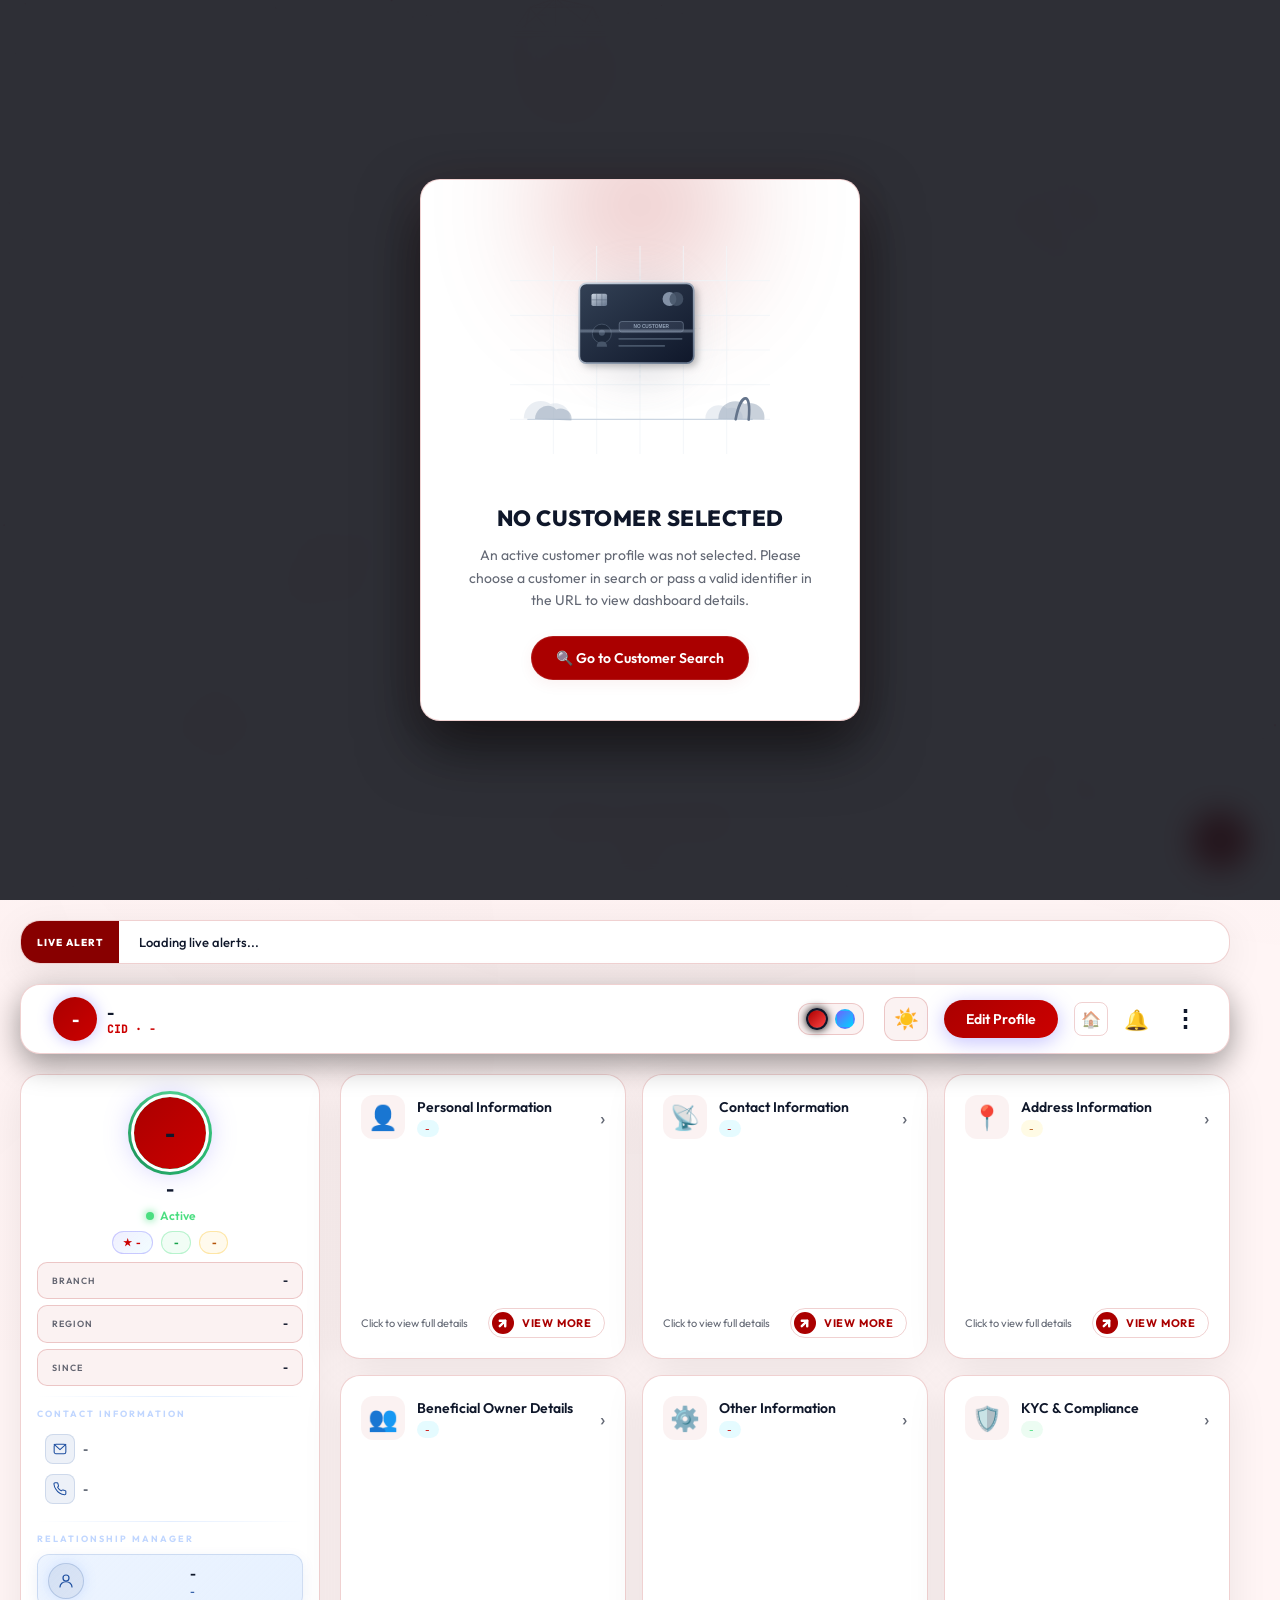
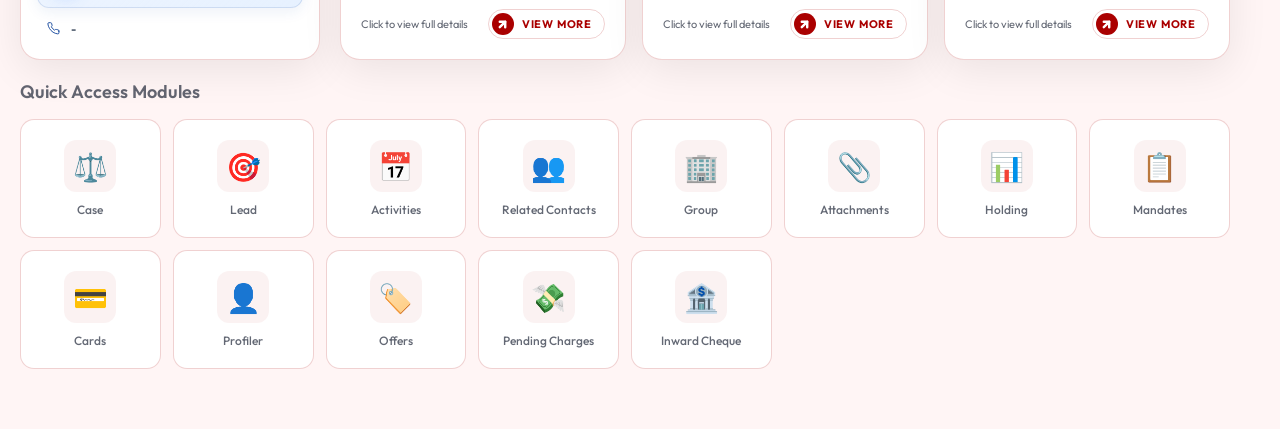
==== commit 38368df8: "Update filter badge date format to dd/mm/yyyy, update calendar filter icon, and add services/pending" ====
--- a/index.html
+++ b/index.html
@@ -573,6 +573,9 @@
   <script src="modules/activities/activities-module.js"></script>
   <script src="modules/mandates/mandates.js?v=1.0.2"></script>
   <script src="modules/cards/cards-module.js"></script>
+  <script src="modules/profiler/profiler.js"></script>
+  <script src="modules/pending-charges/pending-charges.js"></script>
+  <script src="modules/services/services.js"></script>
 
 
 </body>
--- a/style.css
+++ b/style.css
@@ -6664,8 +6664,8 @@
     flex-direction: column !important;
     padding: 20px 15px !important;
     flex: none !important;
-    height: 65vh !important;
-    max-height: 65vh !important;
+    height: 85vh !important;
+    max-height: 85vh !important;
     overflow: hidden !important;
     font-size: 14px !important;
     line-height: 1.4;
@@ -6682,7 +6682,7 @@
 
   #quick-module-view {
     height: auto !important;
-    max-height: 80vh !important;
+    max-height: 125vh !important;
     overflow: hidden !important;
     isolation: isolate !important;
     transform: translateZ(0) !important;
@@ -6820,4 +6820,24 @@
     flex: 1 !important;
     min-width: 0 !important;
   }
+}
+
+/* Silver Crown Modifier */
+.avatar-crown.silver-crown {
+  filter: grayscale(100%) brightness(1.2) drop-shadow(0 0 15px rgba(192, 192, 192, 0.6));
+}
+.light-mode .avatar-crown.silver-crown {
+  filter: grayscale(100%) brightness(1.1) drop-shadow(0 0 10px rgba(160, 160, 160, 0.5));
+}
+.sidebar-crown.silver-crown {
+  filter: grayscale(100%) brightness(1.2) drop-shadow(0 0 10px rgba(192, 192, 192, 0.75));
+}
+.light-mode .sidebar-crown.silver-crown {
+  filter: grayscale(100%) brightness(1.1) drop-shadow(0 0 8px rgba(160, 160, 160, 0.5));
+}
+.silver-crown-emoji {
+  filter: grayscale(100%) brightness(1.2);
+}
+.light-mode .silver-crown-emoji {
+  filter: grayscale(100%) brightness(1.1);
 }
